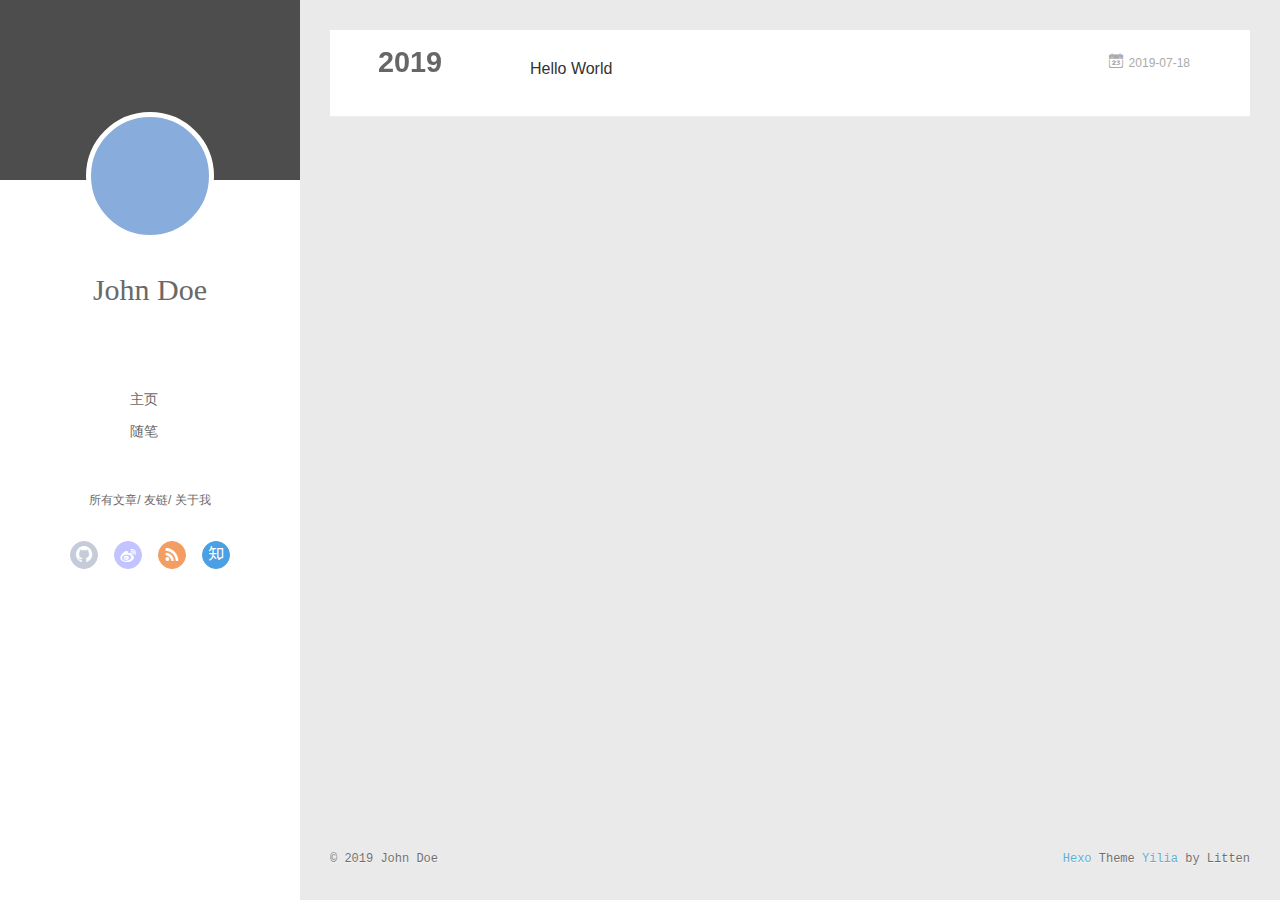
==== archives/index.html @ ae26a207 "Site updated: 2019-07-18 11:35:58" ====
<!DOCTYPE html>
<html>
<head><meta name="generator" content="Hexo 3.9.0">
  <meta charset="utf-8">
  
  <meta name="renderer" content="webkit">
  <meta http-equiv="X-UA-Compatible" content="IE=edge">
  <link rel="dns-prefetch" href="http://yoursite.com">
  <title>Archives | Hexo</title>
  <meta name="viewport" content="width=device-width, initial-scale=1, maximum-scale=1">
  <meta property="og:type" content="website">
<meta property="og:title" content="Hexo">
<meta property="og:url" content="http://yoursite.com/archives/index.html">
<meta property="og:site_name" content="Hexo">
<meta property="og:locale" content="default">
<meta name="twitter:card" content="summary">
<meta name="twitter:title" content="Hexo">
  
    <link rel="alternative" href="/atom.xml" title="Hexo" type="application/atom+xml">
  
  
    <link rel="icon" href="/favicon.png">
  
  <link rel="stylesheet" type="text/css" href="/./main.0cf68a.css">
  <style type="text/css">
  
    #container.show {
      background: linear-gradient(200deg,#a0cfe4,#e8c37e);
    }
  </style>
  

  

</head>
</html>
<body>
  <div id="container" q-class="show:isCtnShow">
    <canvas id="anm-canvas" class="anm-canvas"></canvas>
    <div class="left-col" q-class="show:isShow">
      
<div class="overlay" style="background: #4d4d4d"></div>
<div class="intrude-less">
	<header id="header" class="inner">
		<a href="/" class="profilepic">
			<img src="" class="js-avatar">
		</a>
		<hgroup>
		  <h1 class="header-author"><a href="/">John Doe</a></h1>
		</hgroup>
		

		<nav class="header-menu">
			<ul>
			
				<li><a href="/">主页</a></li>
	        
				<li><a href="/tags/随笔/">随笔</a></li>
	        
			</ul>
		</nav>
		<nav class="header-smart-menu">
    		
    			
    			<a q-on="click: openSlider(e, 'innerArchive')" href="javascript:void(0)">所有文章</a>
    			
            
    			
    			<a q-on="click: openSlider(e, 'friends')" href="javascript:void(0)">友链</a>
    			
            
    			
    			<a q-on="click: openSlider(e, 'aboutme')" href="javascript:void(0)">关于我</a>
    			
            
		</nav>
		<nav class="header-nav">
			<div class="social">
				
					<a class="github" target="_blank" href="#" title="github"><i class="icon-github"></i></a>
		        
					<a class="weibo" target="_blank" href="#" title="weibo"><i class="icon-weibo"></i></a>
		        
					<a class="rss" target="_blank" href="#" title="rss"><i class="icon-rss"></i></a>
		        
					<a class="zhihu" target="_blank" href="#" title="zhihu"><i class="icon-zhihu"></i></a>
		        
			</div>
		</nav>
	</header>		
</div>

    </div>
    <div class="mid-col" q-class="show:isShow,hide:isShow|isFalse">
      
<nav id="mobile-nav">
  	<div class="overlay js-overlay" style="background: #4d4d4d"></div>
	<div class="btnctn js-mobile-btnctn">
  		<div class="slider-trigger list" q-on="click: openSlider(e)"><i class="icon icon-sort"></i></div>
	</div>
	<div class="intrude-less">
		<header id="header" class="inner">
			<div class="profilepic">
				<img src="" class="js-avatar">
			</div>
			<hgroup>
			  <h1 class="header-author js-header-author">John Doe</h1>
			</hgroup>
			
			
			
				
			
				
			
			
			
			<nav class="header-nav">
				<div class="social">
					
						<a class="github" target="_blank" href="#" title="github"><i class="icon-github"></i></a>
			        
						<a class="weibo" target="_blank" href="#" title="weibo"><i class="icon-weibo"></i></a>
			        
						<a class="rss" target="_blank" href="#" title="rss"><i class="icon-rss"></i></a>
			        
						<a class="zhihu" target="_blank" href="#" title="zhihu"><i class="icon-zhihu"></i></a>
			        
				</div>
			</nav>

			<nav class="header-menu js-header-menu">
				<ul style="width: 50%">
				
				
					<li style="width: 50%"><a href="/">主页</a></li>
		        
					<li style="width: 50%"><a href="/tags/随笔/">随笔</a></li>
		        
				</ul>
			</nav>
		</header>				
	</div>
	<div class="mobile-mask" style="display:none" q-show="isShow"></div>
</nav>

      <div id="wrapper" class="body-wrap">
        <div class="menu-l">
          <div class="canvas-wrap">
            <canvas data-colors="#eaeaea" data-sectionHeight="100" data-contentId="js-content" id="myCanvas1" class="anm-canvas"></canvas>
          </div>
          <div id="js-content" class="content-ll">
            
  
  
    
    
      
      
      <section class="archives-wrap">
        <div class="archive-year-wrap">
          <a href="/archives/2019" class="archive-year">2019</a>
        </div>
        <div class="archives">
    
    <article class="archive-article archive-type-post">
  <div class="archive-article-inner">
    <header class="archive-article-header">
      	<div class="article-meta">
	      	<a href="/2019/07/18/hello-world/" class="archive-article-date">
  	<time datetime="2019-07-18T01:50:51.083Z" itemprop="datePublished"><i class="icon-calendar icon"></i>2019-07-18</time>
</a>
        </div>
    	 
  
    <h1 itemprop="name">
      <a class="archive-article-title" href="/2019/07/18/hello-world/">Hello World</a>
    </h1>
  

        <div class="article-info info-on-right">
          
          

        </div>
        <div class="clearfix"></div>
    </header>
  </div>
</article>
  
  
    </div></section>
  

    


          </div>
        </div>
      </div>
      <footer id="footer">
  <div class="outer">
    <div id="footer-info">
    	<div class="footer-left">
    		&copy; 2019 John Doe
    	</div>
      	<div class="footer-right">
      		<a href="http://hexo.io/" target="_blank">Hexo</a>  Theme <a href="https://github.com/litten/hexo-theme-yilia" target="_blank">Yilia</a> by Litten
      	</div>
    </div>
  </div>
</footer>
    </div>
    <script>
	var yiliaConfig = {
		mathjax: false,
		isHome: false,
		isPost: false,
		isArchive: true,
		isTag: false,
		isCategory: false,
		open_in_new: false,
		toc_hide_index: true,
		root: "/",
		innerArchive: true,
		showTags: false
	}
</script>

<script>!function(t){function n(e){if(r[e])return r[e].exports;var i=r[e]={exports:{},id:e,loaded:!1};return t[e].call(i.exports,i,i.exports,n),i.loaded=!0,i.exports}var r={};n.m=t,n.c=r,n.p="./",n(0)}([function(t,n,r){r(195),t.exports=r(191)},function(t,n,r){var e=r(3),i=r(52),o=r(27),u=r(28),c=r(53),f="prototype",a=function(t,n,r){var s,l,h,v,p=t&a.F,d=t&a.G,y=t&a.S,g=t&a.P,b=t&a.B,m=d?e:y?e[n]||(e[n]={}):(e[n]||{})[f],x=d?i:i[n]||(i[n]={}),w=x[f]||(x[f]={});d&&(r=n);for(s in r)l=!p&&m&&void 0!==m[s],h=(l?m:r)[s],v=b&&l?c(h,e):g&&"function"==typeof h?c(Function.call,h):h,m&&u(m,s,h,t&a.U),x[s]!=h&&o(x,s,v),g&&w[s]!=h&&(w[s]=h)};e.core=i,a.F=1,a.G=2,a.S=4,a.P=8,a.B=16,a.W=32,a.U=64,a.R=128,t.exports=a},function(t,n,r){var e=r(6);t.exports=function(t){if(!e(t))throw TypeError(t+" is not an object!");return t}},function(t,n){var r=t.exports="undefined"!=typeof window&&window.Math==Math?window:"undefined"!=typeof self&&self.Math==Math?self:Function("return this")();"number"==typeof __g&&(__g=r)},function(t,n){t.exports=function(t){try{return!!t()}catch(t){return!0}}},function(t,n){var r=t.exports="undefined"!=typeof window&&window.Math==Math?window:"undefined"!=typeof self&&self.Math==Math?self:Function("return this")();"number"==typeof __g&&(__g=r)},function(t,n){t.exports=function(t){return"object"==typeof t?null!==t:"function"==typeof t}},function(t,n,r){var e=r(126)("wks"),i=r(76),o=r(3).Symbol,u="function"==typeof o;(t.exports=function(t){return e[t]||(e[t]=u&&o[t]||(u?o:i)("Symbol."+t))}).store=e},function(t,n){var r={}.hasOwnProperty;t.exports=function(t,n){return r.call(t,n)}},function(t,n,r){var e=r(94),i=r(33);t.exports=function(t){return e(i(t))}},function(t,n,r){t.exports=!r(4)(function(){return 7!=Object.defineProperty({},"a",{get:function(){return 7}}).a})},function(t,n,r){var e=r(2),i=r(167),o=r(50),u=Object.defineProperty;n.f=r(10)?Object.defineProperty:function(t,n,r){if(e(t),n=o(n,!0),e(r),i)try{return u(t,n,r)}catch(t){}if("get"in r||"set"in r)throw TypeError("Accessors not supported!");return"value"in r&&(t[n]=r.value),t}},function(t,n,r){t.exports=!r(18)(function(){return 7!=Object.defineProperty({},"a",{get:function(){return 7}}).a})},function(t,n,r){var e=r(14),i=r(22);t.exports=r(12)?function(t,n,r){return e.f(t,n,i(1,r))}:function(t,n,r){return t[n]=r,t}},function(t,n,r){var e=r(20),i=r(58),o=r(42),u=Object.defineProperty;n.f=r(12)?Object.defineProperty:function(t,n,r){if(e(t),n=o(n,!0),e(r),i)try{return u(t,n,r)}catch(t){}if("get"in r||"set"in r)throw TypeError("Accessors not supported!");return"value"in r&&(t[n]=r.value),t}},function(t,n,r){var e=r(40)("wks"),i=r(23),o=r(5).Symbol,u="function"==typeof o;(t.exports=function(t){return e[t]||(e[t]=u&&o[t]||(u?o:i)("Symbol."+t))}).store=e},function(t,n,r){var e=r(67),i=Math.min;t.exports=function(t){return t>0?i(e(t),9007199254740991):0}},function(t,n,r){var e=r(46);t.exports=function(t){return Object(e(t))}},function(t,n){t.exports=function(t){try{return!!t()}catch(t){return!0}}},function(t,n,r){var e=r(63),i=r(34);t.exports=Object.keys||function(t){return e(t,i)}},function(t,n,r){var e=r(21);t.exports=function(t){if(!e(t))throw TypeError(t+" is not an object!");return t}},function(t,n){t.exports=function(t){return"object"==typeof t?null!==t:"function"==typeof t}},function(t,n){t.exports=function(t,n){return{enumerable:!(1&t),configurable:!(2&t),writable:!(4&t),value:n}}},function(t,n){var r=0,e=Math.random();t.exports=function(t){return"Symbol(".concat(void 0===t?"":t,")_",(++r+e).toString(36))}},function(t,n){var r={}.hasOwnProperty;t.exports=function(t,n){return r.call(t,n)}},function(t,n){var r=t.exports={version:"2.4.0"};"number"==typeof __e&&(__e=r)},function(t,n){t.exports=function(t){if("function"!=typeof t)throw TypeError(t+" is not a function!");return t}},function(t,n,r){var e=r(11),i=r(66);t.exports=r(10)?function(t,n,r){return e.f(t,n,i(1,r))}:function(t,n,r){return t[n]=r,t}},function(t,n,r){var e=r(3),i=r(27),o=r(24),u=r(76)("src"),c="toString",f=Function[c],a=(""+f).split(c);r(52).inspectSource=function(t){return f.call(t)},(t.exports=function(t,n,r,c){var f="function"==typeof r;f&&(o(r,"name")||i(r,"name",n)),t[n]!==r&&(f&&(o(r,u)||i(r,u,t[n]?""+t[n]:a.join(String(n)))),t===e?t[n]=r:c?t[n]?t[n]=r:i(t,n,r):(delete t[n],i(t,n,r)))})(Function.prototype,c,function(){return"function"==typeof this&&this[u]||f.call(this)})},function(t,n,r){var e=r(1),i=r(4),o=r(46),u=function(t,n,r,e){var i=String(o(t)),u="<"+n;return""!==r&&(u+=" "+r+'="'+String(e).replace(/"/g,"&quot;")+'"'),u+">"+i+"</"+n+">"};t.exports=function(t,n){var r={};r[t]=n(u),e(e.P+e.F*i(function(){var n=""[t]('"');return n!==n.toLowerCase()||n.split('"').length>3}),"String",r)}},function(t,n,r){var e=r(115),i=r(46);t.exports=function(t){return e(i(t))}},function(t,n,r){var e=r(116),i=r(66),o=r(30),u=r(50),c=r(24),f=r(167),a=Object.getOwnPropertyDescriptor;n.f=r(10)?a:function(t,n){if(t=o(t),n=u(n,!0),f)try{return a(t,n)}catch(t){}if(c(t,n))return i(!e.f.call(t,n),t[n])}},function(t,n,r){var e=r(24),i=r(17),o=r(145)("IE_PROTO"),u=Object.prototype;t.exports=Object.getPrototypeOf||function(t){return t=i(t),e(t,o)?t[o]:"function"==typeof t.constructor&&t instanceof t.constructor?t.constructor.prototype:t instanceof Object?u:null}},function(t,n){t.exports=function(t){if(void 0==t)throw TypeError("Can't call method on  "+t);return t}},function(t,n){t.exports="constructor,hasOwnProperty,isPrototypeOf,propertyIsEnumerable,toLocaleString,toString,valueOf".split(",")},function(t,n){t.exports={}},function(t,n){t.exports=!0},function(t,n){n.f={}.propertyIsEnumerable},function(t,n,r){var e=r(14).f,i=r(8),o=r(15)("toStringTag");t.exports=function(t,n,r){t&&!i(t=r?t:t.prototype,o)&&e(t,o,{configurable:!0,value:n})}},function(t,n,r){var e=r(40)("keys"),i=r(23);t.exports=function(t){return e[t]||(e[t]=i(t))}},function(t,n,r){var e=r(5),i="__core-js_shared__",o=e[i]||(e[i]={});t.exports=function(t){return o[t]||(o[t]={})}},function(t,n){var r=Math.ceil,e=Math.floor;t.exports=function(t){return isNaN(t=+t)?0:(t>0?e:r)(t)}},function(t,n,r){var e=r(21);t.exports=function(t,n){if(!e(t))return t;var r,i;if(n&&"function"==typeof(r=t.toString)&&!e(i=r.call(t)))return i;if("function"==typeof(r=t.valueOf)&&!e(i=r.call(t)))return i;if(!n&&"function"==typeof(r=t.toString)&&!e(i=r.call(t)))return i;throw TypeError("Can't convert object to primitive value")}},function(t,n,r){var e=r(5),i=r(25),o=r(36),u=r(44),c=r(14).f;t.exports=function(t){var n=i.Symbol||(i.Symbol=o?{}:e.Symbol||{});"_"==t.charAt(0)||t in n||c(n,t,{value:u.f(t)})}},function(t,n,r){n.f=r(15)},function(t,n){var r={}.toString;t.exports=function(t){return r.call(t).slice(8,-1)}},function(t,n){t.exports=function(t){if(void 0==t)throw TypeError("Can't call method on  "+t);return t}},function(t,n,r){var e=r(4);t.exports=function(t,n){return!!t&&e(function(){n?t.call(null,function(){},1):t.call(null)})}},function(t,n,r){var e=r(53),i=r(115),o=r(17),u=r(16),c=r(203);t.exports=function(t,n){var r=1==t,f=2==t,a=3==t,s=4==t,l=6==t,h=5==t||l,v=n||c;return function(n,c,p){for(var d,y,g=o(n),b=i(g),m=e(c,p,3),x=u(b.length),w=0,S=r?v(n,x):f?v(n,0):void 0;x>w;w++)if((h||w in b)&&(d=b[w],y=m(d,w,g),t))if(r)S[w]=y;else if(y)switch(t){case 3:return!0;case 5:return d;case 6:return w;case 2:S.push(d)}else if(s)return!1;return l?-1:a||s?s:S}}},function(t,n,r){var e=r(1),i=r(52),o=r(4);t.exports=function(t,n){var r=(i.Object||{})[t]||Object[t],u={};u[t]=n(r),e(e.S+e.F*o(function(){r(1)}),"Object",u)}},function(t,n,r){var e=r(6);t.exports=function(t,n){if(!e(t))return t;var r,i;if(n&&"function"==typeof(r=t.toString)&&!e(i=r.call(t)))return i;if("function"==typeof(r=t.valueOf)&&!e(i=r.call(t)))return i;if(!n&&"function"==typeof(r=t.toString)&&!e(i=r.call(t)))return i;throw TypeError("Can't convert object to primitive value")}},function(t,n,r){var e=r(5),i=r(25),o=r(91),u=r(13),c="prototype",f=function(t,n,r){var a,s,l,h=t&f.F,v=t&f.G,p=t&f.S,d=t&f.P,y=t&f.B,g=t&f.W,b=v?i:i[n]||(i[n]={}),m=b[c],x=v?e:p?e[n]:(e[n]||{})[c];v&&(r=n);for(a in r)(s=!h&&x&&void 0!==x[a])&&a in b||(l=s?x[a]:r[a],b[a]=v&&"function"!=typeof x[a]?r[a]:y&&s?o(l,e):g&&x[a]==l?function(t){var n=function(n,r,e){if(this instanceof t){switch(arguments.length){case 0:return new t;case 1:return new t(n);case 2:return new t(n,r)}return new t(n,r,e)}return t.apply(this,arguments)};return n[c]=t[c],n}(l):d&&"function"==typeof l?o(Function.call,l):l,d&&((b.virtual||(b.virtual={}))[a]=l,t&f.R&&m&&!m[a]&&u(m,a,l)))};f.F=1,f.G=2,f.S=4,f.P=8,f.B=16,f.W=32,f.U=64,f.R=128,t.exports=f},function(t,n){var r=t.exports={version:"2.4.0"};"number"==typeof __e&&(__e=r)},function(t,n,r){var e=r(26);t.exports=function(t,n,r){if(e(t),void 0===n)return t;switch(r){case 1:return function(r){return t.call(n,r)};case 2:return function(r,e){return t.call(n,r,e)};case 3:return function(r,e,i){return t.call(n,r,e,i)}}return function(){return t.apply(n,arguments)}}},function(t,n,r){var e=r(183),i=r(1),o=r(126)("metadata"),u=o.store||(o.store=new(r(186))),c=function(t,n,r){var i=u.get(t);if(!i){if(!r)return;u.set(t,i=new e)}var o=i.get(n);if(!o){if(!r)return;i.set(n,o=new e)}return o},f=function(t,n,r){var e=c(n,r,!1);return void 0!==e&&e.has(t)},a=function(t,n,r){var e=c(n,r,!1);return void 0===e?void 0:e.get(t)},s=function(t,n,r,e){c(r,e,!0).set(t,n)},l=function(t,n){var r=c(t,n,!1),e=[];return r&&r.forEach(function(t,n){e.push(n)}),e},h=function(t){return void 0===t||"symbol"==typeof t?t:String(t)},v=function(t){i(i.S,"Reflect",t)};t.exports={store:u,map:c,has:f,get:a,set:s,keys:l,key:h,exp:v}},function(t,n,r){"use strict";if(r(10)){var e=r(69),i=r(3),o=r(4),u=r(1),c=r(127),f=r(152),a=r(53),s=r(68),l=r(66),h=r(27),v=r(73),p=r(67),d=r(16),y=r(75),g=r(50),b=r(24),m=r(180),x=r(114),w=r(6),S=r(17),_=r(137),O=r(70),E=r(32),P=r(71).f,j=r(154),F=r(76),M=r(7),A=r(48),N=r(117),T=r(146),I=r(155),k=r(80),L=r(123),R=r(74),C=r(130),D=r(160),U=r(11),W=r(31),G=U.f,B=W.f,V=i.RangeError,z=i.TypeError,q=i.Uint8Array,K="ArrayBuffer",J="Shared"+K,Y="BYTES_PER_ELEMENT",H="prototype",$=Array[H],X=f.ArrayBuffer,Q=f.DataView,Z=A(0),tt=A(2),nt=A(3),rt=A(4),et=A(5),it=A(6),ot=N(!0),ut=N(!1),ct=I.values,ft=I.keys,at=I.entries,st=$.lastIndexOf,lt=$.reduce,ht=$.reduceRight,vt=$.join,pt=$.sort,dt=$.slice,yt=$.toString,gt=$.toLocaleString,bt=M("iterator"),mt=M("toStringTag"),xt=F("typed_constructor"),wt=F("def_constructor"),St=c.CONSTR,_t=c.TYPED,Ot=c.VIEW,Et="Wrong length!",Pt=A(1,function(t,n){return Tt(T(t,t[wt]),n)}),jt=o(function(){return 1===new q(new Uint16Array([1]).buffer)[0]}),Ft=!!q&&!!q[H].set&&o(function(){new q(1).set({})}),Mt=function(t,n){if(void 0===t)throw z(Et);var r=+t,e=d(t);if(n&&!m(r,e))throw V(Et);return e},At=function(t,n){var r=p(t);if(r<0||r%n)throw V("Wrong offset!");return r},Nt=function(t){if(w(t)&&_t in t)return t;throw z(t+" is not a typed array!")},Tt=function(t,n){if(!(w(t)&&xt in t))throw z("It is not a typed array constructor!");return new t(n)},It=function(t,n){return kt(T(t,t[wt]),n)},kt=function(t,n){for(var r=0,e=n.length,i=Tt(t,e);e>r;)i[r]=n[r++];return i},Lt=function(t,n,r){G(t,n,{get:function(){return this._d[r]}})},Rt=function(t){var n,r,e,i,o,u,c=S(t),f=arguments.length,s=f>1?arguments[1]:void 0,l=void 0!==s,h=j(c);if(void 0!=h&&!_(h)){for(u=h.call(c),e=[],n=0;!(o=u.next()).done;n++)e.push(o.value);c=e}for(l&&f>2&&(s=a(s,arguments[2],2)),n=0,r=d(c.length),i=Tt(this,r);r>n;n++)i[n]=l?s(c[n],n):c[n];return i},Ct=function(){for(var t=0,n=arguments.length,r=Tt(this,n);n>t;)r[t]=arguments[t++];return r},Dt=!!q&&o(function(){gt.call(new q(1))}),Ut=function(){return gt.apply(Dt?dt.call(Nt(this)):Nt(this),arguments)},Wt={copyWithin:function(t,n){return D.call(Nt(this),t,n,arguments.length>2?arguments[2]:void 0)},every:function(t){return rt(Nt(this),t,arguments.length>1?arguments[1]:void 0)},fill:function(t){return C.apply(Nt(this),arguments)},filter:function(t){return It(this,tt(Nt(this),t,arguments.length>1?arguments[1]:void 0))},find:function(t){return et(Nt(this),t,arguments.length>1?arguments[1]:void 0)},findIndex:function(t){return it(Nt(this),t,arguments.length>1?arguments[1]:void 0)},forEach:function(t){Z(Nt(this),t,arguments.length>1?arguments[1]:void 0)},indexOf:function(t){return ut(Nt(this),t,arguments.length>1?arguments[1]:void 0)},includes:function(t){return ot(Nt(this),t,arguments.length>1?arguments[1]:void 0)},join:function(t){return vt.apply(Nt(this),arguments)},lastIndexOf:function(t){return st.apply(Nt(this),arguments)},map:function(t){return Pt(Nt(this),t,arguments.length>1?arguments[1]:void 0)},reduce:function(t){return lt.apply(Nt(this),arguments)},reduceRight:function(t){return ht.apply(Nt(this),arguments)},reverse:function(){for(var t,n=this,r=Nt(n).length,e=Math.floor(r/2),i=0;i<e;)t=n[i],n[i++]=n[--r],n[r]=t;return n},some:function(t){return nt(Nt(this),t,arguments.length>1?arguments[1]:void 0)},sort:function(t){return pt.call(Nt(this),t)},subarray:function(t,n){var r=Nt(this),e=r.length,i=y(t,e);return new(T(r,r[wt]))(r.buffer,r.byteOffset+i*r.BYTES_PER_ELEMENT,d((void 0===n?e:y(n,e))-i))}},Gt=function(t,n){return It(this,dt.call(Nt(this),t,n))},Bt=function(t){Nt(this);var n=At(arguments[1],1),r=this.length,e=S(t),i=d(e.length),o=0;if(i+n>r)throw V(Et);for(;o<i;)this[n+o]=e[o++]},Vt={entries:function(){return at.call(Nt(this))},keys:function(){return ft.call(Nt(this))},values:function(){return ct.call(Nt(this))}},zt=function(t,n){return w(t)&&t[_t]&&"symbol"!=typeof n&&n in t&&String(+n)==String(n)},qt=function(t,n){return zt(t,n=g(n,!0))?l(2,t[n]):B(t,n)},Kt=function(t,n,r){return!(zt(t,n=g(n,!0))&&w(r)&&b(r,"value"))||b(r,"get")||b(r,"set")||r.configurable||b(r,"writable")&&!r.writable||b(r,"enumerable")&&!r.enumerable?G(t,n,r):(t[n]=r.value,t)};St||(W.f=qt,U.f=Kt),u(u.S+u.F*!St,"Object",{getOwnPropertyDescriptor:qt,defineProperty:Kt}),o(function(){yt.call({})})&&(yt=gt=function(){return vt.call(this)});var Jt=v({},Wt);v(Jt,Vt),h(Jt,bt,Vt.values),v(Jt,{slice:Gt,set:Bt,constructor:function(){},toString:yt,toLocaleString:Ut}),Lt(Jt,"buffer","b"),Lt(Jt,"byteOffset","o"),Lt(Jt,"byteLength","l"),Lt(Jt,"length","e"),G(Jt,mt,{get:function(){return this[_t]}}),t.exports=function(t,n,r,f){f=!!f;var a=t+(f?"Clamped":"")+"Array",l="Uint8Array"!=a,v="get"+t,p="set"+t,y=i[a],g=y||{},b=y&&E(y),m=!y||!c.ABV,S={},_=y&&y[H],j=function(t,r){var e=t._d;return e.v[v](r*n+e.o,jt)},F=function(t,r,e){var i=t._d;f&&(e=(e=Math.round(e))<0?0:e>255?255:255&e),i.v[p](r*n+i.o,e,jt)},M=function(t,n){G(t,n,{get:function(){return j(this,n)},set:function(t){return F(this,n,t)},enumerable:!0})};m?(y=r(function(t,r,e,i){s(t,y,a,"_d");var o,u,c,f,l=0,v=0;if(w(r)){if(!(r instanceof X||(f=x(r))==K||f==J))return _t in r?kt(y,r):Rt.call(y,r);o=r,v=At(e,n);var p=r.byteLength;if(void 0===i){if(p%n)throw V(Et);if((u=p-v)<0)throw V(Et)}else if((u=d(i)*n)+v>p)throw V(Et);c=u/n}else c=Mt(r,!0),u=c*n,o=new X(u);for(h(t,"_d",{b:o,o:v,l:u,e:c,v:new Q(o)});l<c;)M(t,l++)}),_=y[H]=O(Jt),h(_,"constructor",y)):L(function(t){new y(null),new y(t)},!0)||(y=r(function(t,r,e,i){s(t,y,a);var o;return w(r)?r instanceof X||(o=x(r))==K||o==J?void 0!==i?new g(r,At(e,n),i):void 0!==e?new g(r,At(e,n)):new g(r):_t in r?kt(y,r):Rt.call(y,r):new g(Mt(r,l))}),Z(b!==Function.prototype?P(g).concat(P(b)):P(g),function(t){t in y||h(y,t,g[t])}),y[H]=_,e||(_.constructor=y));var A=_[bt],N=!!A&&("values"==A.name||void 0==A.name),T=Vt.values;h(y,xt,!0),h(_,_t,a),h(_,Ot,!0),h(_,wt,y),(f?new y(1)[mt]==a:mt in _)||G(_,mt,{get:function(){return a}}),S[a]=y,u(u.G+u.W+u.F*(y!=g),S),u(u.S,a,{BYTES_PER_ELEMENT:n,from:Rt,of:Ct}),Y in _||h(_,Y,n),u(u.P,a,Wt),R(a),u(u.P+u.F*Ft,a,{set:Bt}),u(u.P+u.F*!N,a,Vt),u(u.P+u.F*(_.toString!=yt),a,{toString:yt}),u(u.P+u.F*o(function(){new y(1).slice()}),a,{slice:Gt}),u(u.P+u.F*(o(function(){return[1,2].toLocaleString()!=new y([1,2]).toLocaleString()})||!o(function(){_.toLocaleString.call([1,2])})),a,{toLocaleString:Ut}),k[a]=N?A:T,e||N||h(_,bt,T)}}else t.exports=function(){}},function(t,n){var r={}.toString;t.exports=function(t){return r.call(t).slice(8,-1)}},function(t,n,r){var e=r(21),i=r(5).document,o=e(i)&&e(i.createElement);t.exports=function(t){return o?i.createElement(t):{}}},function(t,n,r){t.exports=!r(12)&&!r(18)(function(){return 7!=Object.defineProperty(r(57)("div"),"a",{get:function(){return 7}}).a})},function(t,n,r){"use strict";var e=r(36),i=r(51),o=r(64),u=r(13),c=r(8),f=r(35),a=r(96),s=r(38),l=r(103),h=r(15)("iterator"),v=!([].keys&&"next"in[].keys()),p="keys",d="values",y=function(){return this};t.exports=function(t,n,r,g,b,m,x){a(r,n,g);var w,S,_,O=function(t){if(!v&&t in F)return F[t];switch(t){case p:case d:return function(){return new r(this,t)}}return function(){return new r(this,t)}},E=n+" Iterator",P=b==d,j=!1,F=t.prototype,M=F[h]||F["@@iterator"]||b&&F[b],A=M||O(b),N=b?P?O("entries"):A:void 0,T="Array"==n?F.entries||M:M;if(T&&(_=l(T.call(new t)))!==Object.prototype&&(s(_,E,!0),e||c(_,h)||u(_,h,y)),P&&M&&M.name!==d&&(j=!0,A=function(){return M.call(this)}),e&&!x||!v&&!j&&F[h]||u(F,h,A),f[n]=A,f[E]=y,b)if(w={values:P?A:O(d),keys:m?A:O(p),entries:N},x)for(S in w)S in F||o(F,S,w[S]);else i(i.P+i.F*(v||j),n,w);return w}},function(t,n,r){var e=r(20),i=r(100),o=r(34),u=r(39)("IE_PROTO"),c=function(){},f="prototype",a=function(){var t,n=r(57)("iframe"),e=o.length;for(n.style.display="none",r(93).appendChild(n),n.src="javascript:",t=n.contentWindow.document,t.open(),t.write("<script>document.F=Object<\/script>"),t.close(),a=t.F;e--;)delete a[f][o[e]];return a()};t.exports=Object.create||function(t,n){var r;return null!==t?(c[f]=e(t),r=new c,c[f]=null,r[u]=t):r=a(),void 0===n?r:i(r,n)}},function(t,n,r){var e=r(63),i=r(34).concat("length","prototype");n.f=Object.getOwnPropertyNames||function(t){return e(t,i)}},function(t,n){n.f=Object.getOwnPropertySymbols},function(t,n,r){var e=r(8),i=r(9),o=r(90)(!1),u=r(39)("IE_PROTO");t.exports=function(t,n){var r,c=i(t),f=0,a=[];for(r in c)r!=u&&e(c,r)&&a.push(r);for(;n.length>f;)e(c,r=n[f++])&&(~o(a,r)||a.push(r));return a}},function(t,n,r){t.exports=r(13)},function(t,n,r){var e=r(76)("meta"),i=r(6),o=r(24),u=r(11).f,c=0,f=Object.isExtensible||function(){return!0},a=!r(4)(function(){return f(Object.preventExtensions({}))}),s=function(t){u(t,e,{value:{i:"O"+ ++c,w:{}}})},l=function(t,n){if(!i(t))return"symbol"==typeof t?t:("string"==typeof t?"S":"P")+t;if(!o(t,e)){if(!f(t))return"F";if(!n)return"E";s(t)}return t[e].i},h=function(t,n){if(!o(t,e)){if(!f(t))return!0;if(!n)return!1;s(t)}return t[e].w},v=function(t){return a&&p.NEED&&f(t)&&!o(t,e)&&s(t),t},p=t.exports={KEY:e,NEED:!1,fastKey:l,getWeak:h,onFreeze:v}},function(t,n){t.exports=function(t,n){return{enumerable:!(1&t),configurable:!(2&t),writable:!(4&t),value:n}}},function(t,n){var r=Math.ceil,e=Math.floor;t.exports=function(t){return isNaN(t=+t)?0:(t>0?e:r)(t)}},function(t,n){t.exports=function(t,n,r,e){if(!(t instanceof n)||void 0!==e&&e in t)throw TypeError(r+": incorrect invocation!");return t}},function(t,n){t.exports=!1},function(t,n,r){var e=r(2),i=r(173),o=r(133),u=r(145)("IE_PROTO"),c=function(){},f="prototype",a=function(){var t,n=r(132)("iframe"),e=o.length;for(n.style.display="none",r(135).appendChild(n),n.src="javascript:",t=n.contentWindow.document,t.open(),t.write("<script>document.F=Object<\/script>"),t.close(),a=t.F;e--;)delete a[f][o[e]];return a()};t.exports=Object.create||function(t,n){var r;return null!==t?(c[f]=e(t),r=new c,c[f]=null,r[u]=t):r=a(),void 0===n?r:i(r,n)}},function(t,n,r){var e=r(175),i=r(133).concat("length","prototype");n.f=Object.getOwnPropertyNames||function(t){return e(t,i)}},function(t,n,r){var e=r(175),i=r(133);t.exports=Object.keys||function(t){return e(t,i)}},function(t,n,r){var e=r(28);t.exports=function(t,n,r){for(var i in n)e(t,i,n[i],r);return t}},function(t,n,r){"use strict";var e=r(3),i=r(11),o=r(10),u=r(7)("species");t.exports=function(t){var n=e[t];o&&n&&!n[u]&&i.f(n,u,{configurable:!0,get:function(){return this}})}},function(t,n,r){var e=r(67),i=Math.max,o=Math.min;t.exports=function(t,n){return t=e(t),t<0?i(t+n,0):o(t,n)}},function(t,n){var r=0,e=Math.random();t.exports=function(t){return"Symbol(".concat(void 0===t?"":t,")_",(++r+e).toString(36))}},function(t,n,r){var e=r(33);t.exports=function(t){return Object(e(t))}},function(t,n,r){var e=r(7)("unscopables"),i=Array.prototype;void 0==i[e]&&r(27)(i,e,{}),t.exports=function(t){i[e][t]=!0}},function(t,n,r){var e=r(53),i=r(169),o=r(137),u=r(2),c=r(16),f=r(154),a={},s={},n=t.exports=function(t,n,r,l,h){var v,p,d,y,g=h?function(){return t}:f(t),b=e(r,l,n?2:1),m=0;if("function"!=typeof g)throw TypeError(t+" is not iterable!");if(o(g)){for(v=c(t.length);v>m;m++)if((y=n?b(u(p=t[m])[0],p[1]):b(t[m]))===a||y===s)return y}else for(d=g.call(t);!(p=d.next()).done;)if((y=i(d,b,p.value,n))===a||y===s)return y};n.BREAK=a,n.RETURN=s},function(t,n){t.exports={}},function(t,n,r){var e=r(11).f,i=r(24),o=r(7)("toStringTag");t.exports=function(t,n,r){t&&!i(t=r?t:t.prototype,o)&&e(t,o,{configurable:!0,value:n})}},function(t,n,r){var e=r(1),i=r(46),o=r(4),u=r(150),c="["+u+"]",f="​",a=RegExp("^"+c+c+"*"),s=RegExp(c+c+"*$"),l=function(t,n,r){var i={},c=o(function(){return!!u[t]()||f[t]()!=f}),a=i[t]=c?n(h):u[t];r&&(i[r]=a),e(e.P+e.F*c,"String",i)},h=l.trim=function(t,n){return t=String(i(t)),1&n&&(t=t.replace(a,"")),2&n&&(t=t.replace(s,"")),t};t.exports=l},function(t,n,r){t.exports={default:r(86),__esModule:!0}},function(t,n,r){t.exports={default:r(87),__esModule:!0}},function(t,n,r){"use strict";function e(t){return t&&t.__esModule?t:{default:t}}n.__esModule=!0;var i=r(84),o=e(i),u=r(83),c=e(u),f="function"==typeof c.default&&"symbol"==typeof o.default?function(t){return typeof t}:function(t){return t&&"function"==typeof c.default&&t.constructor===c.default&&t!==c.default.prototype?"symbol":typeof t};n.default="function"==typeof c.default&&"symbol"===f(o.default)?function(t){return void 0===t?"undefined":f(t)}:function(t){return t&&"function"==typeof c.default&&t.constructor===c.default&&t!==c.default.prototype?"symbol":void 0===t?"undefined":f(t)}},function(t,n,r){r(110),r(108),r(111),r(112),t.exports=r(25).Symbol},function(t,n,r){r(109),r(113),t.exports=r(44).f("iterator")},function(t,n){t.exports=function(t){if("function"!=typeof t)throw TypeError(t+" is not a function!");return t}},function(t,n){t.exports=function(){}},function(t,n,r){var e=r(9),i=r(106),o=r(105);t.exports=function(t){return function(n,r,u){var c,f=e(n),a=i(f.length),s=o(u,a);if(t&&r!=r){for(;a>s;)if((c=f[s++])!=c)return!0}else for(;a>s;s++)if((t||s in f)&&f[s]===r)return t||s||0;return!t&&-1}}},function(t,n,r){var e=r(88);t.exports=function(t,n,r){if(e(t),void 0===n)return t;switch(r){case 1:return function(r){return t.call(n,r)};case 2:return function(r,e){return t.call(n,r,e)};case 3:return function(r,e,i){return t.call(n,r,e,i)}}return function(){return t.apply(n,arguments)}}},function(t,n,r){var e=r(19),i=r(62),o=r(37);t.exports=function(t){var n=e(t),r=i.f;if(r)for(var u,c=r(t),f=o.f,a=0;c.length>a;)f.call(t,u=c[a++])&&n.push(u);return n}},function(t,n,r){t.exports=r(5).document&&document.documentElement},function(t,n,r){var e=r(56);t.exports=Object("z").propertyIsEnumerable(0)?Object:function(t){return"String"==e(t)?t.split(""):Object(t)}},function(t,n,r){var e=r(56);t.exports=Array.isArray||function(t){return"Array"==e(t)}},function(t,n,r){"use strict";var e=r(60),i=r(22),o=r(38),u={};r(13)(u,r(15)("iterator"),function(){return this}),t.exports=function(t,n,r){t.prototype=e(u,{next:i(1,r)}),o(t,n+" Iterator")}},function(t,n){t.exports=function(t,n){return{value:n,done:!!t}}},function(t,n,r){var e=r(19),i=r(9);t.exports=function(t,n){for(var r,o=i(t),u=e(o),c=u.length,f=0;c>f;)if(o[r=u[f++]]===n)return r}},function(t,n,r){var e=r(23)("meta"),i=r(21),o=r(8),u=r(14).f,c=0,f=Object.isExtensible||function(){return!0},a=!r(18)(function(){return f(Object.preventExtensions({}))}),s=function(t){u(t,e,{value:{i:"O"+ ++c,w:{}}})},l=function(t,n){if(!i(t))return"symbol"==typeof t?t:("string"==typeof t?"S":"P")+t;if(!o(t,e)){if(!f(t))return"F";if(!n)return"E";s(t)}return t[e].i},h=function(t,n){if(!o(t,e)){if(!f(t))return!0;if(!n)return!1;s(t)}return t[e].w},v=function(t){return a&&p.NEED&&f(t)&&!o(t,e)&&s(t),t},p=t.exports={KEY:e,NEED:!1,fastKey:l,getWeak:h,onFreeze:v}},function(t,n,r){var e=r(14),i=r(20),o=r(19);t.exports=r(12)?Object.defineProperties:function(t,n){i(t);for(var r,u=o(n),c=u.length,f=0;c>f;)e.f(t,r=u[f++],n[r]);return t}},function(t,n,r){var e=r(37),i=r(22),o=r(9),u=r(42),c=r(8),f=r(58),a=Object.getOwnPropertyDescriptor;n.f=r(12)?a:function(t,n){if(t=o(t),n=u(n,!0),f)try{return a(t,n)}catch(t){}if(c(t,n))return i(!e.f.call(t,n),t[n])}},function(t,n,r){var e=r(9),i=r(61).f,o={}.toString,u="object"==typeof window&&window&&Object.getOwnPropertyNames?Object.getOwnPropertyNames(window):[],c=function(t){try{return i(t)}catch(t){return u.slice()}};t.exports.f=function(t){return u&&"[object Window]"==o.call(t)?c(t):i(e(t))}},function(t,n,r){var e=r(8),i=r(77),o=r(39)("IE_PROTO"),u=Object.prototype;t.exports=Object.getPrototypeOf||function(t){return t=i(t),e(t,o)?t[o]:"function"==typeof t.constructor&&t instanceof t.constructor?t.constructor.prototype:t instanceof Object?u:null}},function(t,n,r){var e=r(41),i=r(33);t.exports=function(t){return function(n,r){var o,u,c=String(i(n)),f=e(r),a=c.length;return f<0||f>=a?t?"":void 0:(o=c.charCodeAt(f),o<55296||o>56319||f+1===a||(u=c.charCodeAt(f+1))<56320||u>57343?t?c.charAt(f):o:t?c.slice(f,f+2):u-56320+(o-55296<<10)+65536)}}},function(t,n,r){var e=r(41),i=Math.max,o=Math.min;t.exports=function(t,n){return t=e(t),t<0?i(t+n,0):o(t,n)}},function(t,n,r){var e=r(41),i=Math.min;t.exports=function(t){return t>0?i(e(t),9007199254740991):0}},function(t,n,r){"use strict";var e=r(89),i=r(97),o=r(35),u=r(9);t.exports=r(59)(Array,"Array",function(t,n){this._t=u(t),this._i=0,this._k=n},function(){var t=this._t,n=this._k,r=this._i++;return!t||r>=t.length?(this._t=void 0,i(1)):"keys"==n?i(0,r):"values"==n?i(0,t[r]):i(0,[r,t[r]])},"values"),o.Arguments=o.Array,e("keys"),e("values"),e("entries")},function(t,n){},function(t,n,r){"use strict";var e=r(104)(!0);r(59)(String,"String",function(t){this._t=String(t),this._i=0},function(){var t,n=this._t,r=this._i;return r>=n.length?{value:void 0,done:!0}:(t=e(n,r),this._i+=t.length,{value:t,done:!1})})},function(t,n,r){"use strict";var e=r(5),i=r(8),o=r(12),u=r(51),c=r(64),f=r(99).KEY,a=r(18),s=r(40),l=r(38),h=r(23),v=r(15),p=r(44),d=r(43),y=r(98),g=r(92),b=r(95),m=r(20),x=r(9),w=r(42),S=r(22),_=r(60),O=r(102),E=r(101),P=r(14),j=r(19),F=E.f,M=P.f,A=O.f,N=e.Symbol,T=e.JSON,I=T&&T.stringify,k="prototype",L=v("_hidden"),R=v("toPrimitive"),C={}.propertyIsEnumerable,D=s("symbol-registry"),U=s("symbols"),W=s("op-symbols"),G=Object[k],B="function"==typeof N,V=e.QObject,z=!V||!V[k]||!V[k].findChild,q=o&&a(function(){return 7!=_(M({},"a",{get:function(){return M(this,"a",{value:7}).a}})).a})?function(t,n,r){var e=F(G,n);e&&delete G[n],M(t,n,r),e&&t!==G&&M(G,n,e)}:M,K=function(t){var n=U[t]=_(N[k]);return n._k=t,n},J=B&&"symbol"==typeof N.iterator?function(t){return"symbol"==typeof t}:function(t){return t instanceof N},Y=function(t,n,r){return t===G&&Y(W,n,r),m(t),n=w(n,!0),m(r),i(U,n)?(r.enumerable?(i(t,L)&&t[L][n]&&(t[L][n]=!1),r=_(r,{enumerable:S(0,!1)})):(i(t,L)||M(t,L,S(1,{})),t[L][n]=!0),q(t,n,r)):M(t,n,r)},H=function(t,n){m(t);for(var r,e=g(n=x(n)),i=0,o=e.length;o>i;)Y(t,r=e[i++],n[r]);return t},$=function(t,n){return void 0===n?_(t):H(_(t),n)},X=function(t){var n=C.call(this,t=w(t,!0));return!(this===G&&i(U,t)&&!i(W,t))&&(!(n||!i(this,t)||!i(U,t)||i(this,L)&&this[L][t])||n)},Q=function(t,n){if(t=x(t),n=w(n,!0),t!==G||!i(U,n)||i(W,n)){var r=F(t,n);return!r||!i(U,n)||i(t,L)&&t[L][n]||(r.enumerable=!0),r}},Z=function(t){for(var n,r=A(x(t)),e=[],o=0;r.length>o;)i(U,n=r[o++])||n==L||n==f||e.push(n);return e},tt=function(t){for(var n,r=t===G,e=A(r?W:x(t)),o=[],u=0;e.length>u;)!i(U,n=e[u++])||r&&!i(G,n)||o.push(U[n]);return o};B||(N=function(){if(this instanceof N)throw TypeError("Symbol is not a constructor!");var t=h(arguments.length>0?arguments[0]:void 0),n=function(r){this===G&&n.call(W,r),i(this,L)&&i(this[L],t)&&(this[L][t]=!1),q(this,t,S(1,r))};return o&&z&&q(G,t,{configurable:!0,set:n}),K(t)},c(N[k],"toString",function(){return this._k}),E.f=Q,P.f=Y,r(61).f=O.f=Z,r(37).f=X,r(62).f=tt,o&&!r(36)&&c(G,"propertyIsEnumerable",X,!0),p.f=function(t){return K(v(t))}),u(u.G+u.W+u.F*!B,{Symbol:N});for(var nt="hasInstance,isConcatSpreadable,iterator,match,replace,search,species,split,toPrimitive,toStringTag,unscopables".split(","),rt=0;nt.length>rt;)v(nt[rt++]);for(var nt=j(v.store),rt=0;nt.length>rt;)d(nt[rt++]);u(u.S+u.F*!B,"Symbol",{for:function(t){return i(D,t+="")?D[t]:D[t]=N(t)},keyFor:function(t){if(J(t))return y(D,t);throw TypeError(t+" is not a symbol!")},useSetter:function(){z=!0},useSimple:function(){z=!1}}),u(u.S+u.F*!B,"Object",{create:$,defineProperty:Y,defineProperties:H,getOwnPropertyDescriptor:Q,getOwnPropertyNames:Z,getOwnPropertySymbols:tt}),T&&u(u.S+u.F*(!B||a(function(){var t=N();return"[null]"!=I([t])||"{}"!=I({a:t})||"{}"!=I(Object(t))})),"JSON",{stringify:function(t){if(void 0!==t&&!J(t)){for(var n,r,e=[t],i=1;arguments.length>i;)e.push(arguments[i++]);return n=e[1],"function"==typeof n&&(r=n),!r&&b(n)||(n=function(t,n){if(r&&(n=r.call(this,t,n)),!J(n))return n}),e[1]=n,I.apply(T,e)}}}),N[k][R]||r(13)(N[k],R,N[k].valueOf),l(N,"Symbol"),l(Math,"Math",!0),l(e.JSON,"JSON",!0)},function(t,n,r){r(43)("asyncIterator")},function(t,n,r){r(43)("observable")},function(t,n,r){r(107);for(var e=r(5),i=r(13),o=r(35),u=r(15)("toStringTag"),c=["NodeList","DOMTokenList","MediaList","StyleSheetList","CSSRuleList"],f=0;f<5;f++){var a=c[f],s=e[a],l=s&&s.prototype;l&&!l[u]&&i(l,u,a),o[a]=o.Array}},function(t,n,r){var e=r(45),i=r(7)("toStringTag"),o="Arguments"==e(function(){return arguments}()),u=function(t,n){try{return t[n]}catch(t){}};t.exports=function(t){var n,r,c;return void 0===t?"Undefined":null===t?"Null":"string"==typeof(r=u(n=Object(t),i))?r:o?e(n):"Object"==(c=e(n))&&"function"==typeof n.callee?"Arguments":c}},function(t,n,r){var e=r(45);t.exports=Object("z").propertyIsEnumerable(0)?Object:function(t){return"String"==e(t)?t.split(""):Object(t)}},function(t,n){n.f={}.propertyIsEnumerable},function(t,n,r){var e=r(30),i=r(16),o=r(75);t.exports=function(t){return function(n,r,u){var c,f=e(n),a=i(f.length),s=o(u,a);if(t&&r!=r){for(;a>s;)if((c=f[s++])!=c)return!0}else for(;a>s;s++)if((t||s in f)&&f[s]===r)return t||s||0;return!t&&-1}}},function(t,n,r){"use strict";var e=r(3),i=r(1),o=r(28),u=r(73),c=r(65),f=r(79),a=r(68),s=r(6),l=r(4),h=r(123),v=r(81),p=r(136);t.exports=function(t,n,r,d,y,g){var b=e[t],m=b,x=y?"set":"add",w=m&&m.prototype,S={},_=function(t){var n=w[t];o(w,t,"delete"==t?function(t){return!(g&&!s(t))&&n.call(this,0===t?0:t)}:"has"==t?function(t){return!(g&&!s(t))&&n.call(this,0===t?0:t)}:"get"==t?function(t){return g&&!s(t)?void 0:n.call(this,0===t?0:t)}:"add"==t?function(t){return n.call(this,0===t?0:t),this}:function(t,r){return n.call(this,0===t?0:t,r),this})};if("function"==typeof m&&(g||w.forEach&&!l(function(){(new m).entries().next()}))){var O=new m,E=O[x](g?{}:-0,1)!=O,P=l(function(){O.has(1)}),j=h(function(t){new m(t)}),F=!g&&l(function(){for(var t=new m,n=5;n--;)t[x](n,n);return!t.has(-0)});j||(m=n(function(n,r){a(n,m,t);var e=p(new b,n,m);return void 0!=r&&f(r,y,e[x],e),e}),m.prototype=w,w.constructor=m),(P||F)&&(_("delete"),_("has"),y&&_("get")),(F||E)&&_(x),g&&w.clear&&delete w.clear}else m=d.getConstructor(n,t,y,x),u(m.prototype,r),c.NEED=!0;return v(m,t),S[t]=m,i(i.G+i.W+i.F*(m!=b),S),g||d.setStrong(m,t,y),m}},function(t,n,r){"use strict";var e=r(27),i=r(28),o=r(4),u=r(46),c=r(7);t.exports=function(t,n,r){var f=c(t),a=r(u,f,""[t]),s=a[0],l=a[1];o(function(){var n={};return n[f]=function(){return 7},7!=""[t](n)})&&(i(String.prototype,t,s),e(RegExp.prototype,f,2==n?function(t,n){return l.call(t,this,n)}:function(t){return l.call(t,this)}))}
},function(t,n,r){"use strict";var e=r(2);t.exports=function(){var t=e(this),n="";return t.global&&(n+="g"),t.ignoreCase&&(n+="i"),t.multiline&&(n+="m"),t.unicode&&(n+="u"),t.sticky&&(n+="y"),n}},function(t,n){t.exports=function(t,n,r){var e=void 0===r;switch(n.length){case 0:return e?t():t.call(r);case 1:return e?t(n[0]):t.call(r,n[0]);case 2:return e?t(n[0],n[1]):t.call(r,n[0],n[1]);case 3:return e?t(n[0],n[1],n[2]):t.call(r,n[0],n[1],n[2]);case 4:return e?t(n[0],n[1],n[2],n[3]):t.call(r,n[0],n[1],n[2],n[3])}return t.apply(r,n)}},function(t,n,r){var e=r(6),i=r(45),o=r(7)("match");t.exports=function(t){var n;return e(t)&&(void 0!==(n=t[o])?!!n:"RegExp"==i(t))}},function(t,n,r){var e=r(7)("iterator"),i=!1;try{var o=[7][e]();o.return=function(){i=!0},Array.from(o,function(){throw 2})}catch(t){}t.exports=function(t,n){if(!n&&!i)return!1;var r=!1;try{var o=[7],u=o[e]();u.next=function(){return{done:r=!0}},o[e]=function(){return u},t(o)}catch(t){}return r}},function(t,n,r){t.exports=r(69)||!r(4)(function(){var t=Math.random();__defineSetter__.call(null,t,function(){}),delete r(3)[t]})},function(t,n){n.f=Object.getOwnPropertySymbols},function(t,n,r){var e=r(3),i="__core-js_shared__",o=e[i]||(e[i]={});t.exports=function(t){return o[t]||(o[t]={})}},function(t,n,r){for(var e,i=r(3),o=r(27),u=r(76),c=u("typed_array"),f=u("view"),a=!(!i.ArrayBuffer||!i.DataView),s=a,l=0,h="Int8Array,Uint8Array,Uint8ClampedArray,Int16Array,Uint16Array,Int32Array,Uint32Array,Float32Array,Float64Array".split(",");l<9;)(e=i[h[l++]])?(o(e.prototype,c,!0),o(e.prototype,f,!0)):s=!1;t.exports={ABV:a,CONSTR:s,TYPED:c,VIEW:f}},function(t,n){"use strict";var r={versions:function(){var t=window.navigator.userAgent;return{trident:t.indexOf("Trident")>-1,presto:t.indexOf("Presto")>-1,webKit:t.indexOf("AppleWebKit")>-1,gecko:t.indexOf("Gecko")>-1&&-1==t.indexOf("KHTML"),mobile:!!t.match(/AppleWebKit.*Mobile.*/),ios:!!t.match(/\(i[^;]+;( U;)? CPU.+Mac OS X/),android:t.indexOf("Android")>-1||t.indexOf("Linux")>-1,iPhone:t.indexOf("iPhone")>-1||t.indexOf("Mac")>-1,iPad:t.indexOf("iPad")>-1,webApp:-1==t.indexOf("Safari"),weixin:-1==t.indexOf("MicroMessenger")}}()};t.exports=r},function(t,n,r){"use strict";var e=r(85),i=function(t){return t&&t.__esModule?t:{default:t}}(e),o=function(){function t(t,n,e){return n||e?String.fromCharCode(n||e):r[t]||t}function n(t){return e[t]}var r={"&quot;":'"',"&lt;":"<","&gt;":">","&amp;":"&","&nbsp;":" "},e={};for(var u in r)e[r[u]]=u;return r["&apos;"]="'",e["'"]="&#39;",{encode:function(t){return t?(""+t).replace(/['<> "&]/g,n).replace(/\r?\n/g,"<br/>").replace(/\s/g,"&nbsp;"):""},decode:function(n){return n?(""+n).replace(/<br\s*\/?>/gi,"\n").replace(/&quot;|&lt;|&gt;|&amp;|&nbsp;|&apos;|&#(\d+);|&#(\d+)/g,t).replace(/\u00a0/g," "):""},encodeBase16:function(t){if(!t)return t;t+="";for(var n=[],r=0,e=t.length;e>r;r++)n.push(t.charCodeAt(r).toString(16).toUpperCase());return n.join("")},encodeBase16forJSON:function(t){if(!t)return t;t=t.replace(/[\u4E00-\u9FBF]/gi,function(t){return escape(t).replace("%u","\\u")});for(var n=[],r=0,e=t.length;e>r;r++)n.push(t.charCodeAt(r).toString(16).toUpperCase());return n.join("")},decodeBase16:function(t){if(!t)return t;t+="";for(var n=[],r=0,e=t.length;e>r;r+=2)n.push(String.fromCharCode("0x"+t.slice(r,r+2)));return n.join("")},encodeObject:function(t){if(t instanceof Array)for(var n=0,r=t.length;r>n;n++)t[n]=o.encodeObject(t[n]);else if("object"==(void 0===t?"undefined":(0,i.default)(t)))for(var e in t)t[e]=o.encodeObject(t[e]);else if("string"==typeof t)return o.encode(t);return t},loadScript:function(t){var n=document.createElement("script");document.getElementsByTagName("body")[0].appendChild(n),n.setAttribute("src",t)},addLoadEvent:function(t){var n=window.onload;"function"!=typeof window.onload?window.onload=t:window.onload=function(){n(),t()}}}}();t.exports=o},function(t,n,r){"use strict";var e=r(17),i=r(75),o=r(16);t.exports=function(t){for(var n=e(this),r=o(n.length),u=arguments.length,c=i(u>1?arguments[1]:void 0,r),f=u>2?arguments[2]:void 0,a=void 0===f?r:i(f,r);a>c;)n[c++]=t;return n}},function(t,n,r){"use strict";var e=r(11),i=r(66);t.exports=function(t,n,r){n in t?e.f(t,n,i(0,r)):t[n]=r}},function(t,n,r){var e=r(6),i=r(3).document,o=e(i)&&e(i.createElement);t.exports=function(t){return o?i.createElement(t):{}}},function(t,n){t.exports="constructor,hasOwnProperty,isPrototypeOf,propertyIsEnumerable,toLocaleString,toString,valueOf".split(",")},function(t,n,r){var e=r(7)("match");t.exports=function(t){var n=/./;try{"/./"[t](n)}catch(r){try{return n[e]=!1,!"/./"[t](n)}catch(t){}}return!0}},function(t,n,r){t.exports=r(3).document&&document.documentElement},function(t,n,r){var e=r(6),i=r(144).set;t.exports=function(t,n,r){var o,u=n.constructor;return u!==r&&"function"==typeof u&&(o=u.prototype)!==r.prototype&&e(o)&&i&&i(t,o),t}},function(t,n,r){var e=r(80),i=r(7)("iterator"),o=Array.prototype;t.exports=function(t){return void 0!==t&&(e.Array===t||o[i]===t)}},function(t,n,r){var e=r(45);t.exports=Array.isArray||function(t){return"Array"==e(t)}},function(t,n,r){"use strict";var e=r(70),i=r(66),o=r(81),u={};r(27)(u,r(7)("iterator"),function(){return this}),t.exports=function(t,n,r){t.prototype=e(u,{next:i(1,r)}),o(t,n+" Iterator")}},function(t,n,r){"use strict";var e=r(69),i=r(1),o=r(28),u=r(27),c=r(24),f=r(80),a=r(139),s=r(81),l=r(32),h=r(7)("iterator"),v=!([].keys&&"next"in[].keys()),p="keys",d="values",y=function(){return this};t.exports=function(t,n,r,g,b,m,x){a(r,n,g);var w,S,_,O=function(t){if(!v&&t in F)return F[t];switch(t){case p:case d:return function(){return new r(this,t)}}return function(){return new r(this,t)}},E=n+" Iterator",P=b==d,j=!1,F=t.prototype,M=F[h]||F["@@iterator"]||b&&F[b],A=M||O(b),N=b?P?O("entries"):A:void 0,T="Array"==n?F.entries||M:M;if(T&&(_=l(T.call(new t)))!==Object.prototype&&(s(_,E,!0),e||c(_,h)||u(_,h,y)),P&&M&&M.name!==d&&(j=!0,A=function(){return M.call(this)}),e&&!x||!v&&!j&&F[h]||u(F,h,A),f[n]=A,f[E]=y,b)if(w={values:P?A:O(d),keys:m?A:O(p),entries:N},x)for(S in w)S in F||o(F,S,w[S]);else i(i.P+i.F*(v||j),n,w);return w}},function(t,n){var r=Math.expm1;t.exports=!r||r(10)>22025.465794806718||r(10)<22025.465794806718||-2e-17!=r(-2e-17)?function(t){return 0==(t=+t)?t:t>-1e-6&&t<1e-6?t+t*t/2:Math.exp(t)-1}:r},function(t,n){t.exports=Math.sign||function(t){return 0==(t=+t)||t!=t?t:t<0?-1:1}},function(t,n,r){var e=r(3),i=r(151).set,o=e.MutationObserver||e.WebKitMutationObserver,u=e.process,c=e.Promise,f="process"==r(45)(u);t.exports=function(){var t,n,r,a=function(){var e,i;for(f&&(e=u.domain)&&e.exit();t;){i=t.fn,t=t.next;try{i()}catch(e){throw t?r():n=void 0,e}}n=void 0,e&&e.enter()};if(f)r=function(){u.nextTick(a)};else if(o){var s=!0,l=document.createTextNode("");new o(a).observe(l,{characterData:!0}),r=function(){l.data=s=!s}}else if(c&&c.resolve){var h=c.resolve();r=function(){h.then(a)}}else r=function(){i.call(e,a)};return function(e){var i={fn:e,next:void 0};n&&(n.next=i),t||(t=i,r()),n=i}}},function(t,n,r){var e=r(6),i=r(2),o=function(t,n){if(i(t),!e(n)&&null!==n)throw TypeError(n+": can't set as prototype!")};t.exports={set:Object.setPrototypeOf||("__proto__"in{}?function(t,n,e){try{e=r(53)(Function.call,r(31).f(Object.prototype,"__proto__").set,2),e(t,[]),n=!(t instanceof Array)}catch(t){n=!0}return function(t,r){return o(t,r),n?t.__proto__=r:e(t,r),t}}({},!1):void 0),check:o}},function(t,n,r){var e=r(126)("keys"),i=r(76);t.exports=function(t){return e[t]||(e[t]=i(t))}},function(t,n,r){var e=r(2),i=r(26),o=r(7)("species");t.exports=function(t,n){var r,u=e(t).constructor;return void 0===u||void 0==(r=e(u)[o])?n:i(r)}},function(t,n,r){var e=r(67),i=r(46);t.exports=function(t){return function(n,r){var o,u,c=String(i(n)),f=e(r),a=c.length;return f<0||f>=a?t?"":void 0:(o=c.charCodeAt(f),o<55296||o>56319||f+1===a||(u=c.charCodeAt(f+1))<56320||u>57343?t?c.charAt(f):o:t?c.slice(f,f+2):u-56320+(o-55296<<10)+65536)}}},function(t,n,r){var e=r(122),i=r(46);t.exports=function(t,n,r){if(e(n))throw TypeError("String#"+r+" doesn't accept regex!");return String(i(t))}},function(t,n,r){"use strict";var e=r(67),i=r(46);t.exports=function(t){var n=String(i(this)),r="",o=e(t);if(o<0||o==1/0)throw RangeError("Count can't be negative");for(;o>0;(o>>>=1)&&(n+=n))1&o&&(r+=n);return r}},function(t,n){t.exports="\t\n\v\f\r   ᠎             　\u2028\u2029\ufeff"},function(t,n,r){var e,i,o,u=r(53),c=r(121),f=r(135),a=r(132),s=r(3),l=s.process,h=s.setImmediate,v=s.clearImmediate,p=s.MessageChannel,d=0,y={},g="onreadystatechange",b=function(){var t=+this;if(y.hasOwnProperty(t)){var n=y[t];delete y[t],n()}},m=function(t){b.call(t.data)};h&&v||(h=function(t){for(var n=[],r=1;arguments.length>r;)n.push(arguments[r++]);return y[++d]=function(){c("function"==typeof t?t:Function(t),n)},e(d),d},v=function(t){delete y[t]},"process"==r(45)(l)?e=function(t){l.nextTick(u(b,t,1))}:p?(i=new p,o=i.port2,i.port1.onmessage=m,e=u(o.postMessage,o,1)):s.addEventListener&&"function"==typeof postMessage&&!s.importScripts?(e=function(t){s.postMessage(t+"","*")},s.addEventListener("message",m,!1)):e=g in a("script")?function(t){f.appendChild(a("script"))[g]=function(){f.removeChild(this),b.call(t)}}:function(t){setTimeout(u(b,t,1),0)}),t.exports={set:h,clear:v}},function(t,n,r){"use strict";var e=r(3),i=r(10),o=r(69),u=r(127),c=r(27),f=r(73),a=r(4),s=r(68),l=r(67),h=r(16),v=r(71).f,p=r(11).f,d=r(130),y=r(81),g="ArrayBuffer",b="DataView",m="prototype",x="Wrong length!",w="Wrong index!",S=e[g],_=e[b],O=e.Math,E=e.RangeError,P=e.Infinity,j=S,F=O.abs,M=O.pow,A=O.floor,N=O.log,T=O.LN2,I="buffer",k="byteLength",L="byteOffset",R=i?"_b":I,C=i?"_l":k,D=i?"_o":L,U=function(t,n,r){var e,i,o,u=Array(r),c=8*r-n-1,f=(1<<c)-1,a=f>>1,s=23===n?M(2,-24)-M(2,-77):0,l=0,h=t<0||0===t&&1/t<0?1:0;for(t=F(t),t!=t||t===P?(i=t!=t?1:0,e=f):(e=A(N(t)/T),t*(o=M(2,-e))<1&&(e--,o*=2),t+=e+a>=1?s/o:s*M(2,1-a),t*o>=2&&(e++,o/=2),e+a>=f?(i=0,e=f):e+a>=1?(i=(t*o-1)*M(2,n),e+=a):(i=t*M(2,a-1)*M(2,n),e=0));n>=8;u[l++]=255&i,i/=256,n-=8);for(e=e<<n|i,c+=n;c>0;u[l++]=255&e,e/=256,c-=8);return u[--l]|=128*h,u},W=function(t,n,r){var e,i=8*r-n-1,o=(1<<i)-1,u=o>>1,c=i-7,f=r-1,a=t[f--],s=127&a;for(a>>=7;c>0;s=256*s+t[f],f--,c-=8);for(e=s&(1<<-c)-1,s>>=-c,c+=n;c>0;e=256*e+t[f],f--,c-=8);if(0===s)s=1-u;else{if(s===o)return e?NaN:a?-P:P;e+=M(2,n),s-=u}return(a?-1:1)*e*M(2,s-n)},G=function(t){return t[3]<<24|t[2]<<16|t[1]<<8|t[0]},B=function(t){return[255&t]},V=function(t){return[255&t,t>>8&255]},z=function(t){return[255&t,t>>8&255,t>>16&255,t>>24&255]},q=function(t){return U(t,52,8)},K=function(t){return U(t,23,4)},J=function(t,n,r){p(t[m],n,{get:function(){return this[r]}})},Y=function(t,n,r,e){var i=+r,o=l(i);if(i!=o||o<0||o+n>t[C])throw E(w);var u=t[R]._b,c=o+t[D],f=u.slice(c,c+n);return e?f:f.reverse()},H=function(t,n,r,e,i,o){var u=+r,c=l(u);if(u!=c||c<0||c+n>t[C])throw E(w);for(var f=t[R]._b,a=c+t[D],s=e(+i),h=0;h<n;h++)f[a+h]=s[o?h:n-h-1]},$=function(t,n){s(t,S,g);var r=+n,e=h(r);if(r!=e)throw E(x);return e};if(u.ABV){if(!a(function(){new S})||!a(function(){new S(.5)})){S=function(t){return new j($(this,t))};for(var X,Q=S[m]=j[m],Z=v(j),tt=0;Z.length>tt;)(X=Z[tt++])in S||c(S,X,j[X]);o||(Q.constructor=S)}var nt=new _(new S(2)),rt=_[m].setInt8;nt.setInt8(0,2147483648),nt.setInt8(1,2147483649),!nt.getInt8(0)&&nt.getInt8(1)||f(_[m],{setInt8:function(t,n){rt.call(this,t,n<<24>>24)},setUint8:function(t,n){rt.call(this,t,n<<24>>24)}},!0)}else S=function(t){var n=$(this,t);this._b=d.call(Array(n),0),this[C]=n},_=function(t,n,r){s(this,_,b),s(t,S,b);var e=t[C],i=l(n);if(i<0||i>e)throw E("Wrong offset!");if(r=void 0===r?e-i:h(r),i+r>e)throw E(x);this[R]=t,this[D]=i,this[C]=r},i&&(J(S,k,"_l"),J(_,I,"_b"),J(_,k,"_l"),J(_,L,"_o")),f(_[m],{getInt8:function(t){return Y(this,1,t)[0]<<24>>24},getUint8:function(t){return Y(this,1,t)[0]},getInt16:function(t){var n=Y(this,2,t,arguments[1]);return(n[1]<<8|n[0])<<16>>16},getUint16:function(t){var n=Y(this,2,t,arguments[1]);return n[1]<<8|n[0]},getInt32:function(t){return G(Y(this,4,t,arguments[1]))},getUint32:function(t){return G(Y(this,4,t,arguments[1]))>>>0},getFloat32:function(t){return W(Y(this,4,t,arguments[1]),23,4)},getFloat64:function(t){return W(Y(this,8,t,arguments[1]),52,8)},setInt8:function(t,n){H(this,1,t,B,n)},setUint8:function(t,n){H(this,1,t,B,n)},setInt16:function(t,n){H(this,2,t,V,n,arguments[2])},setUint16:function(t,n){H(this,2,t,V,n,arguments[2])},setInt32:function(t,n){H(this,4,t,z,n,arguments[2])},setUint32:function(t,n){H(this,4,t,z,n,arguments[2])},setFloat32:function(t,n){H(this,4,t,K,n,arguments[2])},setFloat64:function(t,n){H(this,8,t,q,n,arguments[2])}});y(S,g),y(_,b),c(_[m],u.VIEW,!0),n[g]=S,n[b]=_},function(t,n,r){var e=r(3),i=r(52),o=r(69),u=r(182),c=r(11).f;t.exports=function(t){var n=i.Symbol||(i.Symbol=o?{}:e.Symbol||{});"_"==t.charAt(0)||t in n||c(n,t,{value:u.f(t)})}},function(t,n,r){var e=r(114),i=r(7)("iterator"),o=r(80);t.exports=r(52).getIteratorMethod=function(t){if(void 0!=t)return t[i]||t["@@iterator"]||o[e(t)]}},function(t,n,r){"use strict";var e=r(78),i=r(170),o=r(80),u=r(30);t.exports=r(140)(Array,"Array",function(t,n){this._t=u(t),this._i=0,this._k=n},function(){var t=this._t,n=this._k,r=this._i++;return!t||r>=t.length?(this._t=void 0,i(1)):"keys"==n?i(0,r):"values"==n?i(0,t[r]):i(0,[r,t[r]])},"values"),o.Arguments=o.Array,e("keys"),e("values"),e("entries")},function(t,n){function r(t,n){t.classList?t.classList.add(n):t.className+=" "+n}t.exports=r},function(t,n){function r(t,n){if(t.classList)t.classList.remove(n);else{var r=new RegExp("(^|\\b)"+n.split(" ").join("|")+"(\\b|$)","gi");t.className=t.className.replace(r," ")}}t.exports=r},function(t,n){function r(){throw new Error("setTimeout has not been defined")}function e(){throw new Error("clearTimeout has not been defined")}function i(t){if(s===setTimeout)return setTimeout(t,0);if((s===r||!s)&&setTimeout)return s=setTimeout,setTimeout(t,0);try{return s(t,0)}catch(n){try{return s.call(null,t,0)}catch(n){return s.call(this,t,0)}}}function o(t){if(l===clearTimeout)return clearTimeout(t);if((l===e||!l)&&clearTimeout)return l=clearTimeout,clearTimeout(t);try{return l(t)}catch(n){try{return l.call(null,t)}catch(n){return l.call(this,t)}}}function u(){d&&v&&(d=!1,v.length?p=v.concat(p):y=-1,p.length&&c())}function c(){if(!d){var t=i(u);d=!0;for(var n=p.length;n;){for(v=p,p=[];++y<n;)v&&v[y].run();y=-1,n=p.length}v=null,d=!1,o(t)}}function f(t,n){this.fun=t,this.array=n}function a(){}var s,l,h=t.exports={};!function(){try{s="function"==typeof setTimeout?setTimeout:r}catch(t){s=r}try{l="function"==typeof clearTimeout?clearTimeout:e}catch(t){l=e}}();var v,p=[],d=!1,y=-1;h.nextTick=function(t){var n=new Array(arguments.length-1);if(arguments.length>1)for(var r=1;r<arguments.length;r++)n[r-1]=arguments[r];p.push(new f(t,n)),1!==p.length||d||i(c)},f.prototype.run=function(){this.fun.apply(null,this.array)},h.title="browser",h.browser=!0,h.env={},h.argv=[],h.version="",h.versions={},h.on=a,h.addListener=a,h.once=a,h.off=a,h.removeListener=a,h.removeAllListeners=a,h.emit=a,h.prependListener=a,h.prependOnceListener=a,h.listeners=function(t){return[]},h.binding=function(t){throw new Error("process.binding is not supported")},h.cwd=function(){return"/"},h.chdir=function(t){throw new Error("process.chdir is not supported")},h.umask=function(){return 0}},function(t,n,r){var e=r(45);t.exports=function(t,n){if("number"!=typeof t&&"Number"!=e(t))throw TypeError(n);return+t}},function(t,n,r){"use strict";var e=r(17),i=r(75),o=r(16);t.exports=[].copyWithin||function(t,n){var r=e(this),u=o(r.length),c=i(t,u),f=i(n,u),a=arguments.length>2?arguments[2]:void 0,s=Math.min((void 0===a?u:i(a,u))-f,u-c),l=1;for(f<c&&c<f+s&&(l=-1,f+=s-1,c+=s-1);s-- >0;)f in r?r[c]=r[f]:delete r[c],c+=l,f+=l;return r}},function(t,n,r){var e=r(79);t.exports=function(t,n){var r=[];return e(t,!1,r.push,r,n),r}},function(t,n,r){var e=r(26),i=r(17),o=r(115),u=r(16);t.exports=function(t,n,r,c,f){e(n);var a=i(t),s=o(a),l=u(a.length),h=f?l-1:0,v=f?-1:1;if(r<2)for(;;){if(h in s){c=s[h],h+=v;break}if(h+=v,f?h<0:l<=h)throw TypeError("Reduce of empty array with no initial value")}for(;f?h>=0:l>h;h+=v)h in s&&(c=n(c,s[h],h,a));return c}},function(t,n,r){"use strict";var e=r(26),i=r(6),o=r(121),u=[].slice,c={},f=function(t,n,r){if(!(n in c)){for(var e=[],i=0;i<n;i++)e[i]="a["+i+"]";c[n]=Function("F,a","return new F("+e.join(",")+")")}return c[n](t,r)};t.exports=Function.bind||function(t){var n=e(this),r=u.call(arguments,1),c=function(){var e=r.concat(u.call(arguments));return this instanceof c?f(n,e.length,e):o(n,e,t)};return i(n.prototype)&&(c.prototype=n.prototype),c}},function(t,n,r){"use strict";var e=r(11).f,i=r(70),o=r(73),u=r(53),c=r(68),f=r(46),a=r(79),s=r(140),l=r(170),h=r(74),v=r(10),p=r(65).fastKey,d=v?"_s":"size",y=function(t,n){var r,e=p(n);if("F"!==e)return t._i[e];for(r=t._f;r;r=r.n)if(r.k==n)return r};t.exports={getConstructor:function(t,n,r,s){var l=t(function(t,e){c(t,l,n,"_i"),t._i=i(null),t._f=void 0,t._l=void 0,t[d]=0,void 0!=e&&a(e,r,t[s],t)});return o(l.prototype,{clear:function(){for(var t=this,n=t._i,r=t._f;r;r=r.n)r.r=!0,r.p&&(r.p=r.p.n=void 0),delete n[r.i];t._f=t._l=void 0,t[d]=0},delete:function(t){var n=this,r=y(n,t);if(r){var e=r.n,i=r.p;delete n._i[r.i],r.r=!0,i&&(i.n=e),e&&(e.p=i),n._f==r&&(n._f=e),n._l==r&&(n._l=i),n[d]--}return!!r},forEach:function(t){c(this,l,"forEach");for(var n,r=u(t,arguments.length>1?arguments[1]:void 0,3);n=n?n.n:this._f;)for(r(n.v,n.k,this);n&&n.r;)n=n.p},has:function(t){return!!y(this,t)}}),v&&e(l.prototype,"size",{get:function(){return f(this[d])}}),l},def:function(t,n,r){var e,i,o=y(t,n);return o?o.v=r:(t._l=o={i:i=p(n,!0),k:n,v:r,p:e=t._l,n:void 0,r:!1},t._f||(t._f=o),e&&(e.n=o),t[d]++,"F"!==i&&(t._i[i]=o)),t},getEntry:y,setStrong:function(t,n,r){s(t,n,function(t,n){this._t=t,this._k=n,this._l=void 0},function(){for(var t=this,n=t._k,r=t._l;r&&r.r;)r=r.p;return t._t&&(t._l=r=r?r.n:t._t._f)?"keys"==n?l(0,r.k):"values"==n?l(0,r.v):l(0,[r.k,r.v]):(t._t=void 0,l(1))},r?"entries":"values",!r,!0),h(n)}}},function(t,n,r){var e=r(114),i=r(161);t.exports=function(t){return function(){if(e(this)!=t)throw TypeError(t+"#toJSON isn't generic");return i(this)}}},function(t,n,r){"use strict";var e=r(73),i=r(65).getWeak,o=r(2),u=r(6),c=r(68),f=r(79),a=r(48),s=r(24),l=a(5),h=a(6),v=0,p=function(t){return t._l||(t._l=new d)},d=function(){this.a=[]},y=function(t,n){return l(t.a,function(t){return t[0]===n})};d.prototype={get:function(t){var n=y(this,t);if(n)return n[1]},has:function(t){return!!y(this,t)},set:function(t,n){var r=y(this,t);r?r[1]=n:this.a.push([t,n])},delete:function(t){var n=h(this.a,function(n){return n[0]===t});return~n&&this.a.splice(n,1),!!~n}},t.exports={getConstructor:function(t,n,r,o){var a=t(function(t,e){c(t,a,n,"_i"),t._i=v++,t._l=void 0,void 0!=e&&f(e,r,t[o],t)});return e(a.prototype,{delete:function(t){if(!u(t))return!1;var n=i(t);return!0===n?p(this).delete(t):n&&s(n,this._i)&&delete n[this._i]},has:function(t){if(!u(t))return!1;var n=i(t);return!0===n?p(this).has(t):n&&s(n,this._i)}}),a},def:function(t,n,r){var e=i(o(n),!0);return!0===e?p(t).set(n,r):e[t._i]=r,t},ufstore:p}},function(t,n,r){t.exports=!r(10)&&!r(4)(function(){return 7!=Object.defineProperty(r(132)("div"),"a",{get:function(){return 7}}).a})},function(t,n,r){var e=r(6),i=Math.floor;t.exports=function(t){return!e(t)&&isFinite(t)&&i(t)===t}},function(t,n,r){var e=r(2);t.exports=function(t,n,r,i){try{return i?n(e(r)[0],r[1]):n(r)}catch(n){var o=t.return;throw void 0!==o&&e(o.call(t)),n}}},function(t,n){t.exports=function(t,n){return{value:n,done:!!t}}},function(t,n){t.exports=Math.log1p||function(t){return(t=+t)>-1e-8&&t<1e-8?t-t*t/2:Math.log(1+t)}},function(t,n,r){"use strict";var e=r(72),i=r(125),o=r(116),u=r(17),c=r(115),f=Object.assign;t.exports=!f||r(4)(function(){var t={},n={},r=Symbol(),e="abcdefghijklmnopqrst";return t[r]=7,e.split("").forEach(function(t){n[t]=t}),7!=f({},t)[r]||Object.keys(f({},n)).join("")!=e})?function(t,n){for(var r=u(t),f=arguments.length,a=1,s=i.f,l=o.f;f>a;)for(var h,v=c(arguments[a++]),p=s?e(v).concat(s(v)):e(v),d=p.length,y=0;d>y;)l.call(v,h=p[y++])&&(r[h]=v[h]);return r}:f},function(t,n,r){var e=r(11),i=r(2),o=r(72);t.exports=r(10)?Object.defineProperties:function(t,n){i(t);for(var r,u=o(n),c=u.length,f=0;c>f;)e.f(t,r=u[f++],n[r]);return t}},function(t,n,r){var e=r(30),i=r(71).f,o={}.toString,u="object"==typeof window&&window&&Object.getOwnPropertyNames?Object.getOwnPropertyNames(window):[],c=function(t){try{return i(t)}catch(t){return u.slice()}};t.exports.f=function(t){return u&&"[object Window]"==o.call(t)?c(t):i(e(t))}},function(t,n,r){var e=r(24),i=r(30),o=r(117)(!1),u=r(145)("IE_PROTO");t.exports=function(t,n){var r,c=i(t),f=0,a=[];for(r in c)r!=u&&e(c,r)&&a.push(r);for(;n.length>f;)e(c,r=n[f++])&&(~o(a,r)||a.push(r));return a}},function(t,n,r){var e=r(72),i=r(30),o=r(116).f;t.exports=function(t){return function(n){for(var r,u=i(n),c=e(u),f=c.length,a=0,s=[];f>a;)o.call(u,r=c[a++])&&s.push(t?[r,u[r]]:u[r]);return s}}},function(t,n,r){var e=r(71),i=r(125),o=r(2),u=r(3).Reflect;t.exports=u&&u.ownKeys||function(t){var n=e.f(o(t)),r=i.f;return r?n.concat(r(t)):n}},function(t,n,r){var e=r(3).parseFloat,i=r(82).trim;t.exports=1/e(r(150)+"-0")!=-1/0?function(t){var n=i(String(t),3),r=e(n);return 0===r&&"-"==n.charAt(0)?-0:r}:e},function(t,n,r){var e=r(3).parseInt,i=r(82).trim,o=r(150),u=/^[\-+]?0[xX]/;t.exports=8!==e(o+"08")||22!==e(o+"0x16")?function(t,n){var r=i(String(t),3);return e(r,n>>>0||(u.test(r)?16:10))}:e},function(t,n){t.exports=Object.is||function(t,n){return t===n?0!==t||1/t==1/n:t!=t&&n!=n}},function(t,n,r){var e=r(16),i=r(149),o=r(46);t.exports=function(t,n,r,u){var c=String(o(t)),f=c.length,a=void 0===r?" ":String(r),s=e(n);if(s<=f||""==a)return c;var l=s-f,h=i.call(a,Math.ceil(l/a.length));return h.length>l&&(h=h.slice(0,l)),u?h+c:c+h}},function(t,n,r){n.f=r(7)},function(t,n,r){"use strict";var e=r(164);t.exports=r(118)("Map",function(t){return function(){return t(this,arguments.length>0?arguments[0]:void 0)}},{get:function(t){var n=e.getEntry(this,t);return n&&n.v},set:function(t,n){return e.def(this,0===t?0:t,n)}},e,!0)},function(t,n,r){r(10)&&"g"!=/./g.flags&&r(11).f(RegExp.prototype,"flags",{configurable:!0,get:r(120)})},function(t,n,r){"use strict";var e=r(164);t.exports=r(118)("Set",function(t){return function(){return t(this,arguments.length>0?arguments[0]:void 0)}},{add:function(t){return e.def(this,t=0===t?0:t,t)}},e)},function(t,n,r){"use strict";var e,i=r(48)(0),o=r(28),u=r(65),c=r(172),f=r(166),a=r(6),s=u.getWeak,l=Object.isExtensible,h=f.ufstore,v={},p=function(t){return function(){return t(this,arguments.length>0?arguments[0]:void 0)}},d={get:function(t){if(a(t)){var n=s(t);return!0===n?h(this).get(t):n?n[this._i]:void 0}},set:function(t,n){return f.def(this,t,n)}},y=t.exports=r(118)("WeakMap",p,d,f,!0,!0);7!=(new y).set((Object.freeze||Object)(v),7).get(v)&&(e=f.getConstructor(p),c(e.prototype,d),u.NEED=!0,i(["delete","has","get","set"],function(t){var n=y.prototype,r=n[t];o(n,t,function(n,i){if(a(n)&&!l(n)){this._f||(this._f=new e);var o=this._f[t](n,i);return"set"==t?this:o}return r.call(this,n,i)})}))},,,,function(t,n){"use strict";function r(){var t=document.querySelector("#page-nav");if(t&&!document.querySelector("#page-nav .extend.prev")&&(t.innerHTML='<a class="extend prev disabled" rel="prev">&laquo; Prev</a>'+t.innerHTML),t&&!document.querySelector("#page-nav .extend.next")&&(t.innerHTML=t.innerHTML+'<a class="extend next disabled" rel="next">Next &raquo;</a>'),yiliaConfig&&yiliaConfig.open_in_new){document.querySelectorAll(".article-entry a:not(.article-more-a)").forEach(function(t){var n=t.getAttribute("target");n&&""!==n||t.setAttribute("target","_blank")})}if(yiliaConfig&&yiliaConfig.toc_hide_index){document.querySelectorAll(".toc-number").forEach(function(t){t.style.display="none"})}var n=document.querySelector("#js-aboutme");n&&0!==n.length&&(n.innerHTML=n.innerText)}t.exports={init:r}},function(t,n,r){"use strict";function e(t){return t&&t.__esModule?t:{default:t}}function i(t,n){var r=/\/|index.html/g;return t.replace(r,"")===n.replace(r,"")}function o(){for(var t=document.querySelectorAll(".js-header-menu li a"),n=window.location.pathname,r=0,e=t.length;r<e;r++){var o=t[r];i(n,o.getAttribute("href"))&&(0,h.default)(o,"active")}}function u(t){for(var n=t.offsetLeft,r=t.offsetParent;null!==r;)n+=r.offsetLeft,r=r.offsetParent;return n}function c(t){for(var n=t.offsetTop,r=t.offsetParent;null!==r;)n+=r.offsetTop,r=r.offsetParent;return n}function f(t,n,r,e,i){var o=u(t),f=c(t)-n;if(f-r<=i){var a=t.$newDom;a||(a=t.cloneNode(!0),(0,d.default)(t,a),t.$newDom=a,a.style.position="fixed",a.style.top=(r||f)+"px",a.style.left=o+"px",a.style.zIndex=e||2,a.style.width="100%",a.style.color="#fff"),a.style.visibility="visible",t.style.visibility="hidden"}else{t.style.visibility="visible";var s=t.$newDom;s&&(s.style.visibility="hidden")}}function a(){var t=document.querySelector(".js-overlay"),n=document.querySelector(".js-header-menu");f(t,document.body.scrollTop,-63,2,0),f(n,document.body.scrollTop,1,3,0)}function s(){document.querySelector("#container").addEventListener("scroll",function(t){a()}),window.addEventListener("scroll",function(t){a()}),a()}var l=r(156),h=e(l),v=r(157),p=(e(v),r(382)),d=e(p),y=r(128),g=e(y),b=r(190),m=e(b),x=r(129);(function(){g.default.versions.mobile&&window.screen.width<800&&(o(),s())})(),(0,x.addLoadEvent)(function(){m.default.init()}),t.exports={}},,,,function(t,n,r){(function(t){"use strict";function n(t,n,r){t[n]||Object[e](t,n,{writable:!0,configurable:!0,value:r})}if(r(381),r(391),r(198),t._babelPolyfill)throw new Error("only one instance of babel-polyfill is allowed");t._babelPolyfill=!0;var e="defineProperty";n(String.prototype,"padLeft","".padStart),n(String.prototype,"padRight","".padEnd),"pop,reverse,shift,keys,values,entries,indexOf,every,some,forEach,map,filter,find,findIndex,includes,join,slice,concat,push,splice,unshift,sort,lastIndexOf,reduce,reduceRight,copyWithin,fill".split(",").forEach(function(t){[][t]&&n(Array,t,Function.call.bind([][t]))})}).call(n,function(){return this}())},,,function(t,n,r){r(210),t.exports=r(52).RegExp.escape},,,,function(t,n,r){var e=r(6),i=r(138),o=r(7)("species");t.exports=function(t){var n;return i(t)&&(n=t.constructor,"function"!=typeof n||n!==Array&&!i(n.prototype)||(n=void 0),e(n)&&null===(n=n[o])&&(n=void 0)),void 0===n?Array:n}},function(t,n,r){var e=r(202);t.exports=function(t,n){return new(e(t))(n)}},function(t,n,r){"use strict";var e=r(2),i=r(50),o="number";t.exports=function(t){if("string"!==t&&t!==o&&"default"!==t)throw TypeError("Incorrect hint");return i(e(this),t!=o)}},function(t,n,r){var e=r(72),i=r(125),o=r(116);t.exports=function(t){var n=e(t),r=i.f;if(r)for(var u,c=r(t),f=o.f,a=0;c.length>a;)f.call(t,u=c[a++])&&n.push(u);return n}},function(t,n,r){var e=r(72),i=r(30);t.exports=function(t,n){for(var r,o=i(t),u=e(o),c=u.length,f=0;c>f;)if(o[r=u[f++]]===n)return r}},function(t,n,r){"use strict";var e=r(208),i=r(121),o=r(26);t.exports=function(){for(var t=o(this),n=arguments.length,r=Array(n),u=0,c=e._,f=!1;n>u;)(r[u]=arguments[u++])===c&&(f=!0);return function(){var e,o=this,u=arguments.length,a=0,s=0;if(!f&&!u)return i(t,r,o);if(e=r.slice(),f)for(;n>a;a++)e[a]===c&&(e[a]=arguments[s++]);for(;u>s;)e.push(arguments[s++]);return i(t,e,o)}}},function(t,n,r){t.exports=r(3)},function(t,n){t.exports=function(t,n){var r=n===Object(n)?function(t){return n[t]}:n;return function(n){return String(n).replace(t,r)}}},function(t,n,r){var e=r(1),i=r(209)(/[\\^$*+?.()|[\]{}]/g,"\\$&");e(e.S,"RegExp",{escape:function(t){return i(t)}})},function(t,n,r){var e=r(1);e(e.P,"Array",{copyWithin:r(160)}),r(78)("copyWithin")},function(t,n,r){"use strict";var e=r(1),i=r(48)(4);e(e.P+e.F*!r(47)([].every,!0),"Array",{every:function(t){return i(this,t,arguments[1])}})},function(t,n,r){var e=r(1);e(e.P,"Array",{fill:r(130)}),r(78)("fill")},function(t,n,r){"use strict";var e=r(1),i=r(48)(2);e(e.P+e.F*!r(47)([].filter,!0),"Array",{filter:function(t){return i(this,t,arguments[1])}})},function(t,n,r){"use strict";var e=r(1),i=r(48)(6),o="findIndex",u=!0;o in[]&&Array(1)[o](function(){u=!1}),e(e.P+e.F*u,"Array",{findIndex:function(t){return i(this,t,arguments.length>1?arguments[1]:void 0)}}),r(78)(o)},function(t,n,r){"use strict";var e=r(1),i=r(48)(5),o="find",u=!0;o in[]&&Array(1)[o](function(){u=!1}),e(e.P+e.F*u,"Array",{find:function(t){return i(this,t,arguments.length>1?arguments[1]:void 0)}}),r(78)(o)},function(t,n,r){"use strict";var e=r(1),i=r(48)(0),o=r(47)([].forEach,!0);e(e.P+e.F*!o,"Array",{forEach:function(t){return i(this,t,arguments[1])}})},function(t,n,r){"use strict";var e=r(53),i=r(1),o=r(17),u=r(169),c=r(137),f=r(16),a=r(131),s=r(154);i(i.S+i.F*!r(123)(function(t){Array.from(t)}),"Array",{from:function(t){var n,r,i,l,h=o(t),v="function"==typeof this?this:Array,p=arguments.length,d=p>1?arguments[1]:void 0,y=void 0!==d,g=0,b=s(h);if(y&&(d=e(d,p>2?arguments[2]:void 0,2)),void 0==b||v==Array&&c(b))for(n=f(h.length),r=new v(n);n>g;g++)a(r,g,y?d(h[g],g):h[g]);else for(l=b.call(h),r=new v;!(i=l.next()).done;g++)a(r,g,y?u(l,d,[i.value,g],!0):i.value);return r.length=g,r}})},function(t,n,r){"use strict";var e=r(1),i=r(117)(!1),o=[].indexOf,u=!!o&&1/[1].indexOf(1,-0)<0;e(e.P+e.F*(u||!r(47)(o)),"Array",{indexOf:function(t){return u?o.apply(this,arguments)||0:i(this,t,arguments[1])}})},function(t,n,r){var e=r(1);e(e.S,"Array",{isArray:r(138)})},function(t,n,r){"use strict";var e=r(1),i=r(30),o=[].join;e(e.P+e.F*(r(115)!=Object||!r(47)(o)),"Array",{join:function(t){return o.call(i(this),void 0===t?",":t)}})},function(t,n,r){"use strict";var e=r(1),i=r(30),o=r(67),u=r(16),c=[].lastIndexOf,f=!!c&&1/[1].lastIndexOf(1,-0)<0;e(e.P+e.F*(f||!r(47)(c)),"Array",{lastIndexOf:function(t){if(f)return c.apply(this,arguments)||0;var n=i(this),r=u(n.length),e=r-1;for(arguments.length>1&&(e=Math.min(e,o(arguments[1]))),e<0&&(e=r+e);e>=0;e--)if(e in n&&n[e]===t)return e||0;return-1}})},function(t,n,r){"use strict";var e=r(1),i=r(48)(1);e(e.P+e.F*!r(47)([].map,!0),"Array",{map:function(t){return i(this,t,arguments[1])}})},function(t,n,r){"use strict";var e=r(1),i=r(131);e(e.S+e.F*r(4)(function(){function t(){}return!(Array.of.call(t)instanceof t)}),"Array",{of:function(){for(var t=0,n=arguments.length,r=new("function"==typeof this?this:Array)(n);n>t;)i(r,t,arguments[t++]);return r.length=n,r}})},function(t,n,r){"use strict";var e=r(1),i=r(162);e(e.P+e.F*!r(47)([].reduceRight,!0),"Array",{reduceRight:function(t){return i(this,t,arguments.length,arguments[1],!0)}})},function(t,n,r){"use strict";var e=r(1),i=r(162);e(e.P+e.F*!r(47)([].reduce,!0),"Array",{reduce:function(t){return i(this,t,arguments.length,arguments[1],!1)}})},function(t,n,r){"use strict";var e=r(1),i=r(135),o=r(45),u=r(75),c=r(16),f=[].slice;e(e.P+e.F*r(4)(function(){i&&f.call(i)}),"Array",{slice:function(t,n){var r=c(this.length),e=o(this);if(n=void 0===n?r:n,"Array"==e)return f.call(this,t,n);for(var i=u(t,r),a=u(n,r),s=c(a-i),l=Array(s),h=0;h<s;h++)l[h]="String"==e?this.charAt(i+h):this[i+h];return l}})},function(t,n,r){"use strict";var e=r(1),i=r(48)(3);e(e.P+e.F*!r(47)([].some,!0),"Array",{some:function(t){return i(this,t,arguments[1])}})},function(t,n,r){"use strict";var e=r(1),i=r(26),o=r(17),u=r(4),c=[].sort,f=[1,2,3];e(e.P+e.F*(u(function(){f.sort(void 0)})||!u(function(){f.sort(null)})||!r(47)(c)),"Array",{sort:function(t){return void 0===t?c.call(o(this)):c.call(o(this),i(t))}})},function(t,n,r){r(74)("Array")},function(t,n,r){var e=r(1);e(e.S,"Date",{now:function(){return(new Date).getTime()}})},function(t,n,r){"use strict";var e=r(1),i=r(4),o=Date.prototype.getTime,u=function(t){return t>9?t:"0"+t};e(e.P+e.F*(i(function(){return"0385-07-25T07:06:39.999Z"!=new Date(-5e13-1).toISOString()})||!i(function(){new Date(NaN).toISOString()})),"Date",{toISOString:function(){
if(!isFinite(o.call(this)))throw RangeError("Invalid time value");var t=this,n=t.getUTCFullYear(),r=t.getUTCMilliseconds(),e=n<0?"-":n>9999?"+":"";return e+("00000"+Math.abs(n)).slice(e?-6:-4)+"-"+u(t.getUTCMonth()+1)+"-"+u(t.getUTCDate())+"T"+u(t.getUTCHours())+":"+u(t.getUTCMinutes())+":"+u(t.getUTCSeconds())+"."+(r>99?r:"0"+u(r))+"Z"}})},function(t,n,r){"use strict";var e=r(1),i=r(17),o=r(50);e(e.P+e.F*r(4)(function(){return null!==new Date(NaN).toJSON()||1!==Date.prototype.toJSON.call({toISOString:function(){return 1}})}),"Date",{toJSON:function(t){var n=i(this),r=o(n);return"number"!=typeof r||isFinite(r)?n.toISOString():null}})},function(t,n,r){var e=r(7)("toPrimitive"),i=Date.prototype;e in i||r(27)(i,e,r(204))},function(t,n,r){var e=Date.prototype,i="Invalid Date",o="toString",u=e[o],c=e.getTime;new Date(NaN)+""!=i&&r(28)(e,o,function(){var t=c.call(this);return t===t?u.call(this):i})},function(t,n,r){var e=r(1);e(e.P,"Function",{bind:r(163)})},function(t,n,r){"use strict";var e=r(6),i=r(32),o=r(7)("hasInstance"),u=Function.prototype;o in u||r(11).f(u,o,{value:function(t){if("function"!=typeof this||!e(t))return!1;if(!e(this.prototype))return t instanceof this;for(;t=i(t);)if(this.prototype===t)return!0;return!1}})},function(t,n,r){var e=r(11).f,i=r(66),o=r(24),u=Function.prototype,c="name",f=Object.isExtensible||function(){return!0};c in u||r(10)&&e(u,c,{configurable:!0,get:function(){try{var t=this,n=(""+t).match(/^\s*function ([^ (]*)/)[1];return o(t,c)||!f(t)||e(t,c,i(5,n)),n}catch(t){return""}}})},function(t,n,r){var e=r(1),i=r(171),o=Math.sqrt,u=Math.acosh;e(e.S+e.F*!(u&&710==Math.floor(u(Number.MAX_VALUE))&&u(1/0)==1/0),"Math",{acosh:function(t){return(t=+t)<1?NaN:t>94906265.62425156?Math.log(t)+Math.LN2:i(t-1+o(t-1)*o(t+1))}})},function(t,n,r){function e(t){return isFinite(t=+t)&&0!=t?t<0?-e(-t):Math.log(t+Math.sqrt(t*t+1)):t}var i=r(1),o=Math.asinh;i(i.S+i.F*!(o&&1/o(0)>0),"Math",{asinh:e})},function(t,n,r){var e=r(1),i=Math.atanh;e(e.S+e.F*!(i&&1/i(-0)<0),"Math",{atanh:function(t){return 0==(t=+t)?t:Math.log((1+t)/(1-t))/2}})},function(t,n,r){var e=r(1),i=r(142);e(e.S,"Math",{cbrt:function(t){return i(t=+t)*Math.pow(Math.abs(t),1/3)}})},function(t,n,r){var e=r(1);e(e.S,"Math",{clz32:function(t){return(t>>>=0)?31-Math.floor(Math.log(t+.5)*Math.LOG2E):32}})},function(t,n,r){var e=r(1),i=Math.exp;e(e.S,"Math",{cosh:function(t){return(i(t=+t)+i(-t))/2}})},function(t,n,r){var e=r(1),i=r(141);e(e.S+e.F*(i!=Math.expm1),"Math",{expm1:i})},function(t,n,r){var e=r(1),i=r(142),o=Math.pow,u=o(2,-52),c=o(2,-23),f=o(2,127)*(2-c),a=o(2,-126),s=function(t){return t+1/u-1/u};e(e.S,"Math",{fround:function(t){var n,r,e=Math.abs(t),o=i(t);return e<a?o*s(e/a/c)*a*c:(n=(1+c/u)*e,r=n-(n-e),r>f||r!=r?o*(1/0):o*r)}})},function(t,n,r){var e=r(1),i=Math.abs;e(e.S,"Math",{hypot:function(t,n){for(var r,e,o=0,u=0,c=arguments.length,f=0;u<c;)r=i(arguments[u++]),f<r?(e=f/r,o=o*e*e+1,f=r):r>0?(e=r/f,o+=e*e):o+=r;return f===1/0?1/0:f*Math.sqrt(o)}})},function(t,n,r){var e=r(1),i=Math.imul;e(e.S+e.F*r(4)(function(){return-5!=i(4294967295,5)||2!=i.length}),"Math",{imul:function(t,n){var r=65535,e=+t,i=+n,o=r&e,u=r&i;return 0|o*u+((r&e>>>16)*u+o*(r&i>>>16)<<16>>>0)}})},function(t,n,r){var e=r(1);e(e.S,"Math",{log10:function(t){return Math.log(t)/Math.LN10}})},function(t,n,r){var e=r(1);e(e.S,"Math",{log1p:r(171)})},function(t,n,r){var e=r(1);e(e.S,"Math",{log2:function(t){return Math.log(t)/Math.LN2}})},function(t,n,r){var e=r(1);e(e.S,"Math",{sign:r(142)})},function(t,n,r){var e=r(1),i=r(141),o=Math.exp;e(e.S+e.F*r(4)(function(){return-2e-17!=!Math.sinh(-2e-17)}),"Math",{sinh:function(t){return Math.abs(t=+t)<1?(i(t)-i(-t))/2:(o(t-1)-o(-t-1))*(Math.E/2)}})},function(t,n,r){var e=r(1),i=r(141),o=Math.exp;e(e.S,"Math",{tanh:function(t){var n=i(t=+t),r=i(-t);return n==1/0?1:r==1/0?-1:(n-r)/(o(t)+o(-t))}})},function(t,n,r){var e=r(1);e(e.S,"Math",{trunc:function(t){return(t>0?Math.floor:Math.ceil)(t)}})},function(t,n,r){"use strict";var e=r(3),i=r(24),o=r(45),u=r(136),c=r(50),f=r(4),a=r(71).f,s=r(31).f,l=r(11).f,h=r(82).trim,v="Number",p=e[v],d=p,y=p.prototype,g=o(r(70)(y))==v,b="trim"in String.prototype,m=function(t){var n=c(t,!1);if("string"==typeof n&&n.length>2){n=b?n.trim():h(n,3);var r,e,i,o=n.charCodeAt(0);if(43===o||45===o){if(88===(r=n.charCodeAt(2))||120===r)return NaN}else if(48===o){switch(n.charCodeAt(1)){case 66:case 98:e=2,i=49;break;case 79:case 111:e=8,i=55;break;default:return+n}for(var u,f=n.slice(2),a=0,s=f.length;a<s;a++)if((u=f.charCodeAt(a))<48||u>i)return NaN;return parseInt(f,e)}}return+n};if(!p(" 0o1")||!p("0b1")||p("+0x1")){p=function(t){var n=arguments.length<1?0:t,r=this;return r instanceof p&&(g?f(function(){y.valueOf.call(r)}):o(r)!=v)?u(new d(m(n)),r,p):m(n)};for(var x,w=r(10)?a(d):"MAX_VALUE,MIN_VALUE,NaN,NEGATIVE_INFINITY,POSITIVE_INFINITY,EPSILON,isFinite,isInteger,isNaN,isSafeInteger,MAX_SAFE_INTEGER,MIN_SAFE_INTEGER,parseFloat,parseInt,isInteger".split(","),S=0;w.length>S;S++)i(d,x=w[S])&&!i(p,x)&&l(p,x,s(d,x));p.prototype=y,y.constructor=p,r(28)(e,v,p)}},function(t,n,r){var e=r(1);e(e.S,"Number",{EPSILON:Math.pow(2,-52)})},function(t,n,r){var e=r(1),i=r(3).isFinite;e(e.S,"Number",{isFinite:function(t){return"number"==typeof t&&i(t)}})},function(t,n,r){var e=r(1);e(e.S,"Number",{isInteger:r(168)})},function(t,n,r){var e=r(1);e(e.S,"Number",{isNaN:function(t){return t!=t}})},function(t,n,r){var e=r(1),i=r(168),o=Math.abs;e(e.S,"Number",{isSafeInteger:function(t){return i(t)&&o(t)<=9007199254740991}})},function(t,n,r){var e=r(1);e(e.S,"Number",{MAX_SAFE_INTEGER:9007199254740991})},function(t,n,r){var e=r(1);e(e.S,"Number",{MIN_SAFE_INTEGER:-9007199254740991})},function(t,n,r){var e=r(1),i=r(178);e(e.S+e.F*(Number.parseFloat!=i),"Number",{parseFloat:i})},function(t,n,r){var e=r(1),i=r(179);e(e.S+e.F*(Number.parseInt!=i),"Number",{parseInt:i})},function(t,n,r){"use strict";var e=r(1),i=r(67),o=r(159),u=r(149),c=1..toFixed,f=Math.floor,a=[0,0,0,0,0,0],s="Number.toFixed: incorrect invocation!",l="0",h=function(t,n){for(var r=-1,e=n;++r<6;)e+=t*a[r],a[r]=e%1e7,e=f(e/1e7)},v=function(t){for(var n=6,r=0;--n>=0;)r+=a[n],a[n]=f(r/t),r=r%t*1e7},p=function(){for(var t=6,n="";--t>=0;)if(""!==n||0===t||0!==a[t]){var r=String(a[t]);n=""===n?r:n+u.call(l,7-r.length)+r}return n},d=function(t,n,r){return 0===n?r:n%2==1?d(t,n-1,r*t):d(t*t,n/2,r)},y=function(t){for(var n=0,r=t;r>=4096;)n+=12,r/=4096;for(;r>=2;)n+=1,r/=2;return n};e(e.P+e.F*(!!c&&("0.000"!==8e-5.toFixed(3)||"1"!==.9.toFixed(0)||"1.25"!==1.255.toFixed(2)||"1000000000000000128"!==(0xde0b6b3a7640080).toFixed(0))||!r(4)(function(){c.call({})})),"Number",{toFixed:function(t){var n,r,e,c,f=o(this,s),a=i(t),g="",b=l;if(a<0||a>20)throw RangeError(s);if(f!=f)return"NaN";if(f<=-1e21||f>=1e21)return String(f);if(f<0&&(g="-",f=-f),f>1e-21)if(n=y(f*d(2,69,1))-69,r=n<0?f*d(2,-n,1):f/d(2,n,1),r*=4503599627370496,(n=52-n)>0){for(h(0,r),e=a;e>=7;)h(1e7,0),e-=7;for(h(d(10,e,1),0),e=n-1;e>=23;)v(1<<23),e-=23;v(1<<e),h(1,1),v(2),b=p()}else h(0,r),h(1<<-n,0),b=p()+u.call(l,a);return a>0?(c=b.length,b=g+(c<=a?"0."+u.call(l,a-c)+b:b.slice(0,c-a)+"."+b.slice(c-a))):b=g+b,b}})},function(t,n,r){"use strict";var e=r(1),i=r(4),o=r(159),u=1..toPrecision;e(e.P+e.F*(i(function(){return"1"!==u.call(1,void 0)})||!i(function(){u.call({})})),"Number",{toPrecision:function(t){var n=o(this,"Number#toPrecision: incorrect invocation!");return void 0===t?u.call(n):u.call(n,t)}})},function(t,n,r){var e=r(1);e(e.S+e.F,"Object",{assign:r(172)})},function(t,n,r){var e=r(1);e(e.S,"Object",{create:r(70)})},function(t,n,r){var e=r(1);e(e.S+e.F*!r(10),"Object",{defineProperties:r(173)})},function(t,n,r){var e=r(1);e(e.S+e.F*!r(10),"Object",{defineProperty:r(11).f})},function(t,n,r){var e=r(6),i=r(65).onFreeze;r(49)("freeze",function(t){return function(n){return t&&e(n)?t(i(n)):n}})},function(t,n,r){var e=r(30),i=r(31).f;r(49)("getOwnPropertyDescriptor",function(){return function(t,n){return i(e(t),n)}})},function(t,n,r){r(49)("getOwnPropertyNames",function(){return r(174).f})},function(t,n,r){var e=r(17),i=r(32);r(49)("getPrototypeOf",function(){return function(t){return i(e(t))}})},function(t,n,r){var e=r(6);r(49)("isExtensible",function(t){return function(n){return!!e(n)&&(!t||t(n))}})},function(t,n,r){var e=r(6);r(49)("isFrozen",function(t){return function(n){return!e(n)||!!t&&t(n)}})},function(t,n,r){var e=r(6);r(49)("isSealed",function(t){return function(n){return!e(n)||!!t&&t(n)}})},function(t,n,r){var e=r(1);e(e.S,"Object",{is:r(180)})},function(t,n,r){var e=r(17),i=r(72);r(49)("keys",function(){return function(t){return i(e(t))}})},function(t,n,r){var e=r(6),i=r(65).onFreeze;r(49)("preventExtensions",function(t){return function(n){return t&&e(n)?t(i(n)):n}})},function(t,n,r){var e=r(6),i=r(65).onFreeze;r(49)("seal",function(t){return function(n){return t&&e(n)?t(i(n)):n}})},function(t,n,r){var e=r(1);e(e.S,"Object",{setPrototypeOf:r(144).set})},function(t,n,r){"use strict";var e=r(114),i={};i[r(7)("toStringTag")]="z",i+""!="[object z]"&&r(28)(Object.prototype,"toString",function(){return"[object "+e(this)+"]"},!0)},function(t,n,r){var e=r(1),i=r(178);e(e.G+e.F*(parseFloat!=i),{parseFloat:i})},function(t,n,r){var e=r(1),i=r(179);e(e.G+e.F*(parseInt!=i),{parseInt:i})},function(t,n,r){"use strict";var e,i,o,u=r(69),c=r(3),f=r(53),a=r(114),s=r(1),l=r(6),h=r(26),v=r(68),p=r(79),d=r(146),y=r(151).set,g=r(143)(),b="Promise",m=c.TypeError,x=c.process,w=c[b],x=c.process,S="process"==a(x),_=function(){},O=!!function(){try{var t=w.resolve(1),n=(t.constructor={})[r(7)("species")]=function(t){t(_,_)};return(S||"function"==typeof PromiseRejectionEvent)&&t.then(_)instanceof n}catch(t){}}(),E=function(t,n){return t===n||t===w&&n===o},P=function(t){var n;return!(!l(t)||"function"!=typeof(n=t.then))&&n},j=function(t){return E(w,t)?new F(t):new i(t)},F=i=function(t){var n,r;this.promise=new t(function(t,e){if(void 0!==n||void 0!==r)throw m("Bad Promise constructor");n=t,r=e}),this.resolve=h(n),this.reject=h(r)},M=function(t){try{t()}catch(t){return{error:t}}},A=function(t,n){if(!t._n){t._n=!0;var r=t._c;g(function(){for(var e=t._v,i=1==t._s,o=0;r.length>o;)!function(n){var r,o,u=i?n.ok:n.fail,c=n.resolve,f=n.reject,a=n.domain;try{u?(i||(2==t._h&&I(t),t._h=1),!0===u?r=e:(a&&a.enter(),r=u(e),a&&a.exit()),r===n.promise?f(m("Promise-chain cycle")):(o=P(r))?o.call(r,c,f):c(r)):f(e)}catch(t){f(t)}}(r[o++]);t._c=[],t._n=!1,n&&!t._h&&N(t)})}},N=function(t){y.call(c,function(){var n,r,e,i=t._v;if(T(t)&&(n=M(function(){S?x.emit("unhandledRejection",i,t):(r=c.onunhandledrejection)?r({promise:t,reason:i}):(e=c.console)&&e.error&&e.error("Unhandled promise rejection",i)}),t._h=S||T(t)?2:1),t._a=void 0,n)throw n.error})},T=function(t){if(1==t._h)return!1;for(var n,r=t._a||t._c,e=0;r.length>e;)if(n=r[e++],n.fail||!T(n.promise))return!1;return!0},I=function(t){y.call(c,function(){var n;S?x.emit("rejectionHandled",t):(n=c.onrejectionhandled)&&n({promise:t,reason:t._v})})},k=function(t){var n=this;n._d||(n._d=!0,n=n._w||n,n._v=t,n._s=2,n._a||(n._a=n._c.slice()),A(n,!0))},L=function(t){var n,r=this;if(!r._d){r._d=!0,r=r._w||r;try{if(r===t)throw m("Promise can't be resolved itself");(n=P(t))?g(function(){var e={_w:r,_d:!1};try{n.call(t,f(L,e,1),f(k,e,1))}catch(t){k.call(e,t)}}):(r._v=t,r._s=1,A(r,!1))}catch(t){k.call({_w:r,_d:!1},t)}}};O||(w=function(t){v(this,w,b,"_h"),h(t),e.call(this);try{t(f(L,this,1),f(k,this,1))}catch(t){k.call(this,t)}},e=function(t){this._c=[],this._a=void 0,this._s=0,this._d=!1,this._v=void 0,this._h=0,this._n=!1},e.prototype=r(73)(w.prototype,{then:function(t,n){var r=j(d(this,w));return r.ok="function"!=typeof t||t,r.fail="function"==typeof n&&n,r.domain=S?x.domain:void 0,this._c.push(r),this._a&&this._a.push(r),this._s&&A(this,!1),r.promise},catch:function(t){return this.then(void 0,t)}}),F=function(){var t=new e;this.promise=t,this.resolve=f(L,t,1),this.reject=f(k,t,1)}),s(s.G+s.W+s.F*!O,{Promise:w}),r(81)(w,b),r(74)(b),o=r(52)[b],s(s.S+s.F*!O,b,{reject:function(t){var n=j(this);return(0,n.reject)(t),n.promise}}),s(s.S+s.F*(u||!O),b,{resolve:function(t){if(t instanceof w&&E(t.constructor,this))return t;var n=j(this);return(0,n.resolve)(t),n.promise}}),s(s.S+s.F*!(O&&r(123)(function(t){w.all(t).catch(_)})),b,{all:function(t){var n=this,r=j(n),e=r.resolve,i=r.reject,o=M(function(){var r=[],o=0,u=1;p(t,!1,function(t){var c=o++,f=!1;r.push(void 0),u++,n.resolve(t).then(function(t){f||(f=!0,r[c]=t,--u||e(r))},i)}),--u||e(r)});return o&&i(o.error),r.promise},race:function(t){var n=this,r=j(n),e=r.reject,i=M(function(){p(t,!1,function(t){n.resolve(t).then(r.resolve,e)})});return i&&e(i.error),r.promise}})},function(t,n,r){var e=r(1),i=r(26),o=r(2),u=(r(3).Reflect||{}).apply,c=Function.apply;e(e.S+e.F*!r(4)(function(){u(function(){})}),"Reflect",{apply:function(t,n,r){var e=i(t),f=o(r);return u?u(e,n,f):c.call(e,n,f)}})},function(t,n,r){var e=r(1),i=r(70),o=r(26),u=r(2),c=r(6),f=r(4),a=r(163),s=(r(3).Reflect||{}).construct,l=f(function(){function t(){}return!(s(function(){},[],t)instanceof t)}),h=!f(function(){s(function(){})});e(e.S+e.F*(l||h),"Reflect",{construct:function(t,n){o(t),u(n);var r=arguments.length<3?t:o(arguments[2]);if(h&&!l)return s(t,n,r);if(t==r){switch(n.length){case 0:return new t;case 1:return new t(n[0]);case 2:return new t(n[0],n[1]);case 3:return new t(n[0],n[1],n[2]);case 4:return new t(n[0],n[1],n[2],n[3])}var e=[null];return e.push.apply(e,n),new(a.apply(t,e))}var f=r.prototype,v=i(c(f)?f:Object.prototype),p=Function.apply.call(t,v,n);return c(p)?p:v}})},function(t,n,r){var e=r(11),i=r(1),o=r(2),u=r(50);i(i.S+i.F*r(4)(function(){Reflect.defineProperty(e.f({},1,{value:1}),1,{value:2})}),"Reflect",{defineProperty:function(t,n,r){o(t),n=u(n,!0),o(r);try{return e.f(t,n,r),!0}catch(t){return!1}}})},function(t,n,r){var e=r(1),i=r(31).f,o=r(2);e(e.S,"Reflect",{deleteProperty:function(t,n){var r=i(o(t),n);return!(r&&!r.configurable)&&delete t[n]}})},function(t,n,r){"use strict";var e=r(1),i=r(2),o=function(t){this._t=i(t),this._i=0;var n,r=this._k=[];for(n in t)r.push(n)};r(139)(o,"Object",function(){var t,n=this,r=n._k;do{if(n._i>=r.length)return{value:void 0,done:!0}}while(!((t=r[n._i++])in n._t));return{value:t,done:!1}}),e(e.S,"Reflect",{enumerate:function(t){return new o(t)}})},function(t,n,r){var e=r(31),i=r(1),o=r(2);i(i.S,"Reflect",{getOwnPropertyDescriptor:function(t,n){return e.f(o(t),n)}})},function(t,n,r){var e=r(1),i=r(32),o=r(2);e(e.S,"Reflect",{getPrototypeOf:function(t){return i(o(t))}})},function(t,n,r){function e(t,n){var r,c,s=arguments.length<3?t:arguments[2];return a(t)===s?t[n]:(r=i.f(t,n))?u(r,"value")?r.value:void 0!==r.get?r.get.call(s):void 0:f(c=o(t))?e(c,n,s):void 0}var i=r(31),o=r(32),u=r(24),c=r(1),f=r(6),a=r(2);c(c.S,"Reflect",{get:e})},function(t,n,r){var e=r(1);e(e.S,"Reflect",{has:function(t,n){return n in t}})},function(t,n,r){var e=r(1),i=r(2),o=Object.isExtensible;e(e.S,"Reflect",{isExtensible:function(t){return i(t),!o||o(t)}})},function(t,n,r){var e=r(1);e(e.S,"Reflect",{ownKeys:r(177)})},function(t,n,r){var e=r(1),i=r(2),o=Object.preventExtensions;e(e.S,"Reflect",{preventExtensions:function(t){i(t);try{return o&&o(t),!0}catch(t){return!1}}})},function(t,n,r){var e=r(1),i=r(144);i&&e(e.S,"Reflect",{setPrototypeOf:function(t,n){i.check(t,n);try{return i.set(t,n),!0}catch(t){return!1}}})},function(t,n,r){function e(t,n,r){var f,h,v=arguments.length<4?t:arguments[3],p=o.f(s(t),n);if(!p){if(l(h=u(t)))return e(h,n,r,v);p=a(0)}return c(p,"value")?!(!1===p.writable||!l(v)||(f=o.f(v,n)||a(0),f.value=r,i.f(v,n,f),0)):void 0!==p.set&&(p.set.call(v,r),!0)}var i=r(11),o=r(31),u=r(32),c=r(24),f=r(1),a=r(66),s=r(2),l=r(6);f(f.S,"Reflect",{set:e})},function(t,n,r){var e=r(3),i=r(136),o=r(11).f,u=r(71).f,c=r(122),f=r(120),a=e.RegExp,s=a,l=a.prototype,h=/a/g,v=/a/g,p=new a(h)!==h;if(r(10)&&(!p||r(4)(function(){return v[r(7)("match")]=!1,a(h)!=h||a(v)==v||"/a/i"!=a(h,"i")}))){a=function(t,n){var r=this instanceof a,e=c(t),o=void 0===n;return!r&&e&&t.constructor===a&&o?t:i(p?new s(e&&!o?t.source:t,n):s((e=t instanceof a)?t.source:t,e&&o?f.call(t):n),r?this:l,a)};for(var d=u(s),y=0;d.length>y;)!function(t){t in a||o(a,t,{configurable:!0,get:function(){return s[t]},set:function(n){s[t]=n}})}(d[y++]);l.constructor=a,a.prototype=l,r(28)(e,"RegExp",a)}r(74)("RegExp")},function(t,n,r){r(119)("match",1,function(t,n,r){return[function(r){"use strict";var e=t(this),i=void 0==r?void 0:r[n];return void 0!==i?i.call(r,e):new RegExp(r)[n](String(e))},r]})},function(t,n,r){r(119)("replace",2,function(t,n,r){return[function(e,i){"use strict";var o=t(this),u=void 0==e?void 0:e[n];return void 0!==u?u.call(e,o,i):r.call(String(o),e,i)},r]})},function(t,n,r){r(119)("search",1,function(t,n,r){return[function(r){"use strict";var e=t(this),i=void 0==r?void 0:r[n];return void 0!==i?i.call(r,e):new RegExp(r)[n](String(e))},r]})},function(t,n,r){r(119)("split",2,function(t,n,e){"use strict";var i=r(122),o=e,u=[].push,c="split",f="length",a="lastIndex";if("c"=="abbc"[c](/(b)*/)[1]||4!="test"[c](/(?:)/,-1)[f]||2!="ab"[c](/(?:ab)*/)[f]||4!="."[c](/(.?)(.?)/)[f]||"."[c](/()()/)[f]>1||""[c](/.?/)[f]){var s=void 0===/()??/.exec("")[1];e=function(t,n){var r=String(this);if(void 0===t&&0===n)return[];if(!i(t))return o.call(r,t,n);var e,c,l,h,v,p=[],d=(t.ignoreCase?"i":"")+(t.multiline?"m":"")+(t.unicode?"u":"")+(t.sticky?"y":""),y=0,g=void 0===n?4294967295:n>>>0,b=new RegExp(t.source,d+"g");for(s||(e=new RegExp("^"+b.source+"$(?!\\s)",d));(c=b.exec(r))&&!((l=c.index+c[0][f])>y&&(p.push(r.slice(y,c.index)),!s&&c[f]>1&&c[0].replace(e,function(){for(v=1;v<arguments[f]-2;v++)void 0===arguments[v]&&(c[v]=void 0)}),c[f]>1&&c.index<r[f]&&u.apply(p,c.slice(1)),h=c[0][f],y=l,p[f]>=g));)b[a]===c.index&&b[a]++;return y===r[f]?!h&&b.test("")||p.push(""):p.push(r.slice(y)),p[f]>g?p.slice(0,g):p}}else"0"[c](void 0,0)[f]&&(e=function(t,n){return void 0===t&&0===n?[]:o.call(this,t,n)});return[function(r,i){var o=t(this),u=void 0==r?void 0:r[n];return void 0!==u?u.call(r,o,i):e.call(String(o),r,i)},e]})},function(t,n,r){"use strict";r(184);var e=r(2),i=r(120),o=r(10),u="toString",c=/./[u],f=function(t){r(28)(RegExp.prototype,u,t,!0)};r(4)(function(){return"/a/b"!=c.call({source:"a",flags:"b"})})?f(function(){var t=e(this);return"/".concat(t.source,"/","flags"in t?t.flags:!o&&t instanceof RegExp?i.call(t):void 0)}):c.name!=u&&f(function(){return c.call(this)})},function(t,n,r){"use strict";r(29)("anchor",function(t){return function(n){return t(this,"a","name",n)}})},function(t,n,r){"use strict";r(29)("big",function(t){return function(){return t(this,"big","","")}})},function(t,n,r){"use strict";r(29)("blink",function(t){return function(){return t(this,"blink","","")}})},function(t,n,r){"use strict";r(29)("bold",function(t){return function(){return t(this,"b","","")}})},function(t,n,r){"use strict";var e=r(1),i=r(147)(!1);e(e.P,"String",{codePointAt:function(t){return i(this,t)}})},function(t,n,r){"use strict";var e=r(1),i=r(16),o=r(148),u="endsWith",c=""[u];e(e.P+e.F*r(134)(u),"String",{endsWith:function(t){var n=o(this,t,u),r=arguments.length>1?arguments[1]:void 0,e=i(n.length),f=void 0===r?e:Math.min(i(r),e),a=String(t);return c?c.call(n,a,f):n.slice(f-a.length,f)===a}})},function(t,n,r){"use strict";r(29)("fixed",function(t){return function(){return t(this,"tt","","")}})},function(t,n,r){"use strict";r(29)("fontcolor",function(t){return function(n){return t(this,"font","color",n)}})},function(t,n,r){"use strict";r(29)("fontsize",function(t){return function(n){return t(this,"font","size",n)}})},function(t,n,r){var e=r(1),i=r(75),o=String.fromCharCode,u=String.fromCodePoint;e(e.S+e.F*(!!u&&1!=u.length),"String",{fromCodePoint:function(t){for(var n,r=[],e=arguments.length,u=0;e>u;){if(n=+arguments[u++],i(n,1114111)!==n)throw RangeError(n+" is not a valid code point");r.push(n<65536?o(n):o(55296+((n-=65536)>>10),n%1024+56320))}return r.join("")}})},function(t,n,r){"use strict";var e=r(1),i=r(148),o="includes";e(e.P+e.F*r(134)(o),"String",{includes:function(t){return!!~i(this,t,o).indexOf(t,arguments.length>1?arguments[1]:void 0)}})},function(t,n,r){"use strict";r(29)("italics",function(t){return function(){return t(this,"i","","")}})},function(t,n,r){"use strict";var e=r(147)(!0);r(140)(String,"String",function(t){this._t=String(t),this._i=0},function(){var t,n=this._t,r=this._i;return r>=n.length?{value:void 0,done:!0}:(t=e(n,r),this._i+=t.length,{value:t,done:!1})})},function(t,n,r){"use strict";r(29)("link",function(t){return function(n){return t(this,"a","href",n)}})},function(t,n,r){var e=r(1),i=r(30),o=r(16);e(e.S,"String",{raw:function(t){for(var n=i(t.raw),r=o(n.length),e=arguments.length,u=[],c=0;r>c;)u.push(String(n[c++])),c<e&&u.push(String(arguments[c]));return u.join("")}})},function(t,n,r){var e=r(1);e(e.P,"String",{repeat:r(149)})},function(t,n,r){"use strict";r(29)("small",function(t){return function(){return t(this,"small","","")}})},function(t,n,r){"use strict";var e=r(1),i=r(16),o=r(148),u="startsWith",c=""[u];e(e.P+e.F*r(134)(u),"String",{startsWith:function(t){var n=o(this,t,u),r=i(Math.min(arguments.length>1?arguments[1]:void 0,n.length)),e=String(t);return c?c.call(n,e,r):n.slice(r,r+e.length)===e}})},function(t,n,r){"use strict";r(29)("strike",function(t){return function(){return t(this,"strike","","")}})},function(t,n,r){"use strict";r(29)("sub",function(t){return function(){return t(this,"sub","","")}})},function(t,n,r){"use strict";r(29)("sup",function(t){return function(){return t(this,"sup","","")}})},function(t,n,r){"use strict";r(82)("trim",function(t){return function(){return t(this,3)}})},function(t,n,r){"use strict";var e=r(3),i=r(24),o=r(10),u=r(1),c=r(28),f=r(65).KEY,a=r(4),s=r(126),l=r(81),h=r(76),v=r(7),p=r(182),d=r(153),y=r(206),g=r(205),b=r(138),m=r(2),x=r(30),w=r(50),S=r(66),_=r(70),O=r(174),E=r(31),P=r(11),j=r(72),F=E.f,M=P.f,A=O.f,N=e.Symbol,T=e.JSON,I=T&&T.stringify,k="prototype",L=v("_hidden"),R=v("toPrimitive"),C={}.propertyIsEnumerable,D=s("symbol-registry"),U=s("symbols"),W=s("op-symbols"),G=Object[k],B="function"==typeof N,V=e.QObject,z=!V||!V[k]||!V[k].findChild,q=o&&a(function(){return 7!=_(M({},"a",{get:function(){return M(this,"a",{value:7}).a}})).a})?function(t,n,r){var e=F(G,n);e&&delete G[n],M(t,n,r),e&&t!==G&&M(G,n,e)}:M,K=function(t){var n=U[t]=_(N[k]);return n._k=t,n},J=B&&"symbol"==typeof N.iterator?function(t){return"symbol"==typeof t}:function(t){return t instanceof N},Y=function(t,n,r){return t===G&&Y(W,n,r),m(t),n=w(n,!0),m(r),i(U,n)?(r.enumerable?(i(t,L)&&t[L][n]&&(t[L][n]=!1),r=_(r,{enumerable:S(0,!1)})):(i(t,L)||M(t,L,S(1,{})),t[L][n]=!0),q(t,n,r)):M(t,n,r)},H=function(t,n){m(t);for(var r,e=g(n=x(n)),i=0,o=e.length;o>i;)Y(t,r=e[i++],n[r]);return t},$=function(t,n){return void 0===n?_(t):H(_(t),n)},X=function(t){var n=C.call(this,t=w(t,!0));return!(this===G&&i(U,t)&&!i(W,t))&&(!(n||!i(this,t)||!i(U,t)||i(this,L)&&this[L][t])||n)},Q=function(t,n){if(t=x(t),n=w(n,!0),t!==G||!i(U,n)||i(W,n)){var r=F(t,n);return!r||!i(U,n)||i(t,L)&&t[L][n]||(r.enumerable=!0),r}},Z=function(t){for(var n,r=A(x(t)),e=[],o=0;r.length>o;)i(U,n=r[o++])||n==L||n==f||e.push(n);return e},tt=function(t){for(var n,r=t===G,e=A(r?W:x(t)),o=[],u=0;e.length>u;)!i(U,n=e[u++])||r&&!i(G,n)||o.push(U[n]);return o};B||(N=function(){if(this instanceof N)throw TypeError("Symbol is not a constructor!");var t=h(arguments.length>0?arguments[0]:void 0),n=function(r){this===G&&n.call(W,r),i(this,L)&&i(this[L],t)&&(this[L][t]=!1),q(this,t,S(1,r))};return o&&z&&q(G,t,{configurable:!0,set:n}),K(t)},c(N[k],"toString",function(){return this._k}),E.f=Q,P.f=Y,r(71).f=O.f=Z,r(116).f=X,r(125).f=tt,o&&!r(69)&&c(G,"propertyIsEnumerable",X,!0),p.f=function(t){return K(v(t))}),u(u.G+u.W+u.F*!B,{Symbol:N});for(var nt="hasInstance,isConcatSpreadable,iterator,match,replace,search,species,split,toPrimitive,toStringTag,unscopables".split(","),rt=0;nt.length>rt;)v(nt[rt++]);for(var nt=j(v.store),rt=0;nt.length>rt;)d(nt[rt++]);u(u.S+u.F*!B,"Symbol",{for:function(t){return i(D,t+="")?D[t]:D[t]=N(t)},keyFor:function(t){if(J(t))return y(D,t);throw TypeError(t+" is not a symbol!")},useSetter:function(){z=!0},useSimple:function(){z=!1}}),u(u.S+u.F*!B,"Object",{create:$,defineProperty:Y,defineProperties:H,getOwnPropertyDescriptor:Q,getOwnPropertyNames:Z,getOwnPropertySymbols:tt}),T&&u(u.S+u.F*(!B||a(function(){var t=N();return"[null]"!=I([t])||"{}"!=I({a:t})||"{}"!=I(Object(t))})),"JSON",{stringify:function(t){if(void 0!==t&&!J(t)){for(var n,r,e=[t],i=1;arguments.length>i;)e.push(arguments[i++]);return n=e[1],"function"==typeof n&&(r=n),!r&&b(n)||(n=function(t,n){if(r&&(n=r.call(this,t,n)),!J(n))return n}),e[1]=n,I.apply(T,e)}}}),N[k][R]||r(27)(N[k],R,N[k].valueOf),l(N,"Symbol"),l(Math,"Math",!0),l(e.JSON,"JSON",!0)},function(t,n,r){"use strict";var e=r(1),i=r(127),o=r(152),u=r(2),c=r(75),f=r(16),a=r(6),s=r(3).ArrayBuffer,l=r(146),h=o.ArrayBuffer,v=o.DataView,p=i.ABV&&s.isView,d=h.prototype.slice,y=i.VIEW,g="ArrayBuffer";e(e.G+e.W+e.F*(s!==h),{ArrayBuffer:h}),e(e.S+e.F*!i.CONSTR,g,{isView:function(t){return p&&p(t)||a(t)&&y in t}}),e(e.P+e.U+e.F*r(4)(function(){return!new h(2).slice(1,void 0).byteLength}),g,{slice:function(t,n){if(void 0!==d&&void 0===n)return d.call(u(this),t);for(var r=u(this).byteLength,e=c(t,r),i=c(void 0===n?r:n,r),o=new(l(this,h))(f(i-e)),a=new v(this),s=new v(o),p=0;e<i;)s.setUint8(p++,a.getUint8(e++));return o}}),r(74)(g)},function(t,n,r){var e=r(1);e(e.G+e.W+e.F*!r(127).ABV,{DataView:r(152).DataView})},function(t,n,r){r(55)("Float32",4,function(t){return function(n,r,e){return t(this,n,r,e)}})},function(t,n,r){r(55)("Float64",8,function(t){return function(n,r,e){return t(this,n,r,e)}})},function(t,n,r){r(55)("Int16",2,function(t){return function(n,r,e){return t(this,n,r,e)}})},function(t,n,r){r(55)("Int32",4,function(t){return function(n,r,e){return t(this,n,r,e)}})},function(t,n,r){r(55)("Int8",1,function(t){return function(n,r,e){return t(this,n,r,e)}})},function(t,n,r){r(55)("Uint16",2,function(t){return function(n,r,e){return t(this,n,r,e)}})},function(t,n,r){r(55)("Uint32",4,function(t){return function(n,r,e){return t(this,n,r,e)}})},function(t,n,r){r(55)("Uint8",1,function(t){return function(n,r,e){return t(this,n,r,e)}})},function(t,n,r){r(55)("Uint8",1,function(t){return function(n,r,e){return t(this,n,r,e)}},!0)},function(t,n,r){"use strict";var e=r(166);r(118)("WeakSet",function(t){return function(){return t(this,arguments.length>0?arguments[0]:void 0)}},{add:function(t){return e.def(this,t,!0)}},e,!1,!0)},function(t,n,r){"use strict";var e=r(1),i=r(117)(!0);e(e.P,"Array",{includes:function(t){return i(this,t,arguments.length>1?arguments[1]:void 0)}}),r(78)("includes")},function(t,n,r){var e=r(1),i=r(143)(),o=r(3).process,u="process"==r(45)(o);e(e.G,{asap:function(t){var n=u&&o.domain;i(n?n.bind(t):t)}})},function(t,n,r){var e=r(1),i=r(45);e(e.S,"Error",{isError:function(t){return"Error"===i(t)}})},function(t,n,r){var e=r(1);e(e.P+e.R,"Map",{toJSON:r(165)("Map")})},function(t,n,r){var e=r(1);e(e.S,"Math",{iaddh:function(t,n,r,e){var i=t>>>0,o=n>>>0,u=r>>>0;return o+(e>>>0)+((i&u|(i|u)&~(i+u>>>0))>>>31)|0}})},function(t,n,r){var e=r(1);e(e.S,"Math",{imulh:function(t,n){var r=65535,e=+t,i=+n,o=e&r,u=i&r,c=e>>16,f=i>>16,a=(c*u>>>0)+(o*u>>>16);return c*f+(a>>16)+((o*f>>>0)+(a&r)>>16)}})},function(t,n,r){var e=r(1);e(e.S,"Math",{isubh:function(t,n,r,e){var i=t>>>0,o=n>>>0,u=r>>>0;return o-(e>>>0)-((~i&u|~(i^u)&i-u>>>0)>>>31)|0}})},function(t,n,r){var e=r(1);e(e.S,"Math",{umulh:function(t,n){var r=65535,e=+t,i=+n,o=e&r,u=i&r,c=e>>>16,f=i>>>16,a=(c*u>>>0)+(o*u>>>16);return c*f+(a>>>16)+((o*f>>>0)+(a&r)>>>16)}})},function(t,n,r){"use strict";var e=r(1),i=r(17),o=r(26),u=r(11);r(10)&&e(e.P+r(124),"Object",{__defineGetter__:function(t,n){u.f(i(this),t,{get:o(n),enumerable:!0,configurable:!0})}})},function(t,n,r){"use strict";var e=r(1),i=r(17),o=r(26),u=r(11);r(10)&&e(e.P+r(124),"Object",{__defineSetter__:function(t,n){u.f(i(this),t,{set:o(n),enumerable:!0,configurable:!0})}})},function(t,n,r){var e=r(1),i=r(176)(!0);e(e.S,"Object",{entries:function(t){return i(t)}})},function(t,n,r){var e=r(1),i=r(177),o=r(30),u=r(31),c=r(131);e(e.S,"Object",{getOwnPropertyDescriptors:function(t){for(var n,r=o(t),e=u.f,f=i(r),a={},s=0;f.length>s;)c(a,n=f[s++],e(r,n));return a}})},function(t,n,r){"use strict";var e=r(1),i=r(17),o=r(50),u=r(32),c=r(31).f;r(10)&&e(e.P+r(124),"Object",{__lookupGetter__:function(t){var n,r=i(this),e=o(t,!0);do{if(n=c(r,e))return n.get}while(r=u(r))}})},function(t,n,r){"use strict";var e=r(1),i=r(17),o=r(50),u=r(32),c=r(31).f;r(10)&&e(e.P+r(124),"Object",{__lookupSetter__:function(t){var n,r=i(this),e=o(t,!0);do{if(n=c(r,e))return n.set}while(r=u(r))}})},function(t,n,r){var e=r(1),i=r(176)(!1);e(e.S,"Object",{values:function(t){return i(t)}})},function(t,n,r){"use strict";var e=r(1),i=r(3),o=r(52),u=r(143)(),c=r(7)("observable"),f=r(26),a=r(2),s=r(68),l=r(73),h=r(27),v=r(79),p=v.RETURN,d=function(t){return null==t?void 0:f(t)},y=function(t){var n=t._c;n&&(t._c=void 0,n())},g=function(t){return void 0===t._o},b=function(t){g(t)||(t._o=void 0,y(t))},m=function(t,n){a(t),this._c=void 0,this._o=t,t=new x(this);try{var r=n(t),e=r;null!=r&&("function"==typeof r.unsubscribe?r=function(){e.unsubscribe()}:f(r),this._c=r)}catch(n){return void t.error(n)}g(this)&&y(this)};m.prototype=l({},{unsubscribe:function(){b(this)}});var x=function(t){this._s=t};x.prototype=l({},{next:function(t){var n=this._s;if(!g(n)){var r=n._o;try{var e=d(r.next);if(e)return e.call(r,t)}catch(t){try{b(n)}finally{throw t}}}},error:function(t){var n=this._s;if(g(n))throw t;var r=n._o;n._o=void 0;try{var e=d(r.error);if(!e)throw t;t=e.call(r,t)}catch(t){try{y(n)}finally{throw t}}return y(n),t},complete:function(t){var n=this._s;if(!g(n)){var r=n._o;n._o=void 0;try{var e=d(r.complete);t=e?e.call(r,t):void 0}catch(t){try{y(n)}finally{throw t}}return y(n),t}}});var w=function(t){s(this,w,"Observable","_f")._f=f(t)};l(w.prototype,{subscribe:function(t){return new m(t,this._f)},forEach:function(t){var n=this;return new(o.Promise||i.Promise)(function(r,e){f(t);var i=n.subscribe({next:function(n){try{return t(n)}catch(t){e(t),i.unsubscribe()}},error:e,complete:r})})}}),l(w,{from:function(t){var n="function"==typeof this?this:w,r=d(a(t)[c]);if(r){var e=a(r.call(t));return e.constructor===n?e:new n(function(t){return e.subscribe(t)})}return new n(function(n){var r=!1;return u(function(){if(!r){try{if(v(t,!1,function(t){if(n.next(t),r)return p})===p)return}catch(t){if(r)throw t;return void n.error(t)}n.complete()}}),function(){r=!0}})},of:function(){for(var t=0,n=arguments.length,r=Array(n);t<n;)r[t]=arguments[t++];return new("function"==typeof this?this:w)(function(t){var n=!1;return u(function(){if(!n){for(var e=0;e<r.length;++e)if(t.next(r[e]),n)return;t.complete()}}),function(){n=!0}})}}),h(w.prototype,c,function(){return this}),e(e.G,{Observable:w}),r(74)("Observable")},function(t,n,r){var e=r(54),i=r(2),o=e.key,u=e.set;e.exp({defineMetadata:function(t,n,r,e){u(t,n,i(r),o(e))}})},function(t,n,r){var e=r(54),i=r(2),o=e.key,u=e.map,c=e.store;e.exp({deleteMetadata:function(t,n){var r=arguments.length<3?void 0:o(arguments[2]),e=u(i(n),r,!1);if(void 0===e||!e.delete(t))return!1;if(e.size)return!0;var f=c.get(n);return f.delete(r),!!f.size||c.delete(n)}})},function(t,n,r){var e=r(185),i=r(161),o=r(54),u=r(2),c=r(32),f=o.keys,a=o.key,s=function(t,n){var r=f(t,n),o=c(t);if(null===o)return r;var u=s(o,n);return u.length?r.length?i(new e(r.concat(u))):u:r};o.exp({getMetadataKeys:function(t){return s(u(t),arguments.length<2?void 0:a(arguments[1]))}})},function(t,n,r){var e=r(54),i=r(2),o=r(32),u=e.has,c=e.get,f=e.key,a=function(t,n,r){if(u(t,n,r))return c(t,n,r);var e=o(n);return null!==e?a(t,e,r):void 0};e.exp({getMetadata:function(t,n){return a(t,i(n),arguments.length<3?void 0:f(arguments[2]))}})},function(t,n,r){var e=r(54),i=r(2),o=e.keys,u=e.key;e.exp({getOwnMetadataKeys:function(t){
return o(i(t),arguments.length<2?void 0:u(arguments[1]))}})},function(t,n,r){var e=r(54),i=r(2),o=e.get,u=e.key;e.exp({getOwnMetadata:function(t,n){return o(t,i(n),arguments.length<3?void 0:u(arguments[2]))}})},function(t,n,r){var e=r(54),i=r(2),o=r(32),u=e.has,c=e.key,f=function(t,n,r){if(u(t,n,r))return!0;var e=o(n);return null!==e&&f(t,e,r)};e.exp({hasMetadata:function(t,n){return f(t,i(n),arguments.length<3?void 0:c(arguments[2]))}})},function(t,n,r){var e=r(54),i=r(2),o=e.has,u=e.key;e.exp({hasOwnMetadata:function(t,n){return o(t,i(n),arguments.length<3?void 0:u(arguments[2]))}})},function(t,n,r){var e=r(54),i=r(2),o=r(26),u=e.key,c=e.set;e.exp({metadata:function(t,n){return function(r,e){c(t,n,(void 0!==e?i:o)(r),u(e))}}})},function(t,n,r){var e=r(1);e(e.P+e.R,"Set",{toJSON:r(165)("Set")})},function(t,n,r){"use strict";var e=r(1),i=r(147)(!0);e(e.P,"String",{at:function(t){return i(this,t)}})},function(t,n,r){"use strict";var e=r(1),i=r(46),o=r(16),u=r(122),c=r(120),f=RegExp.prototype,a=function(t,n){this._r=t,this._s=n};r(139)(a,"RegExp String",function(){var t=this._r.exec(this._s);return{value:t,done:null===t}}),e(e.P,"String",{matchAll:function(t){if(i(this),!u(t))throw TypeError(t+" is not a regexp!");var n=String(this),r="flags"in f?String(t.flags):c.call(t),e=new RegExp(t.source,~r.indexOf("g")?r:"g"+r);return e.lastIndex=o(t.lastIndex),new a(e,n)}})},function(t,n,r){"use strict";var e=r(1),i=r(181);e(e.P,"String",{padEnd:function(t){return i(this,t,arguments.length>1?arguments[1]:void 0,!1)}})},function(t,n,r){"use strict";var e=r(1),i=r(181);e(e.P,"String",{padStart:function(t){return i(this,t,arguments.length>1?arguments[1]:void 0,!0)}})},function(t,n,r){"use strict";r(82)("trimLeft",function(t){return function(){return t(this,1)}},"trimStart")},function(t,n,r){"use strict";r(82)("trimRight",function(t){return function(){return t(this,2)}},"trimEnd")},function(t,n,r){r(153)("asyncIterator")},function(t,n,r){r(153)("observable")},function(t,n,r){var e=r(1);e(e.S,"System",{global:r(3)})},function(t,n,r){for(var e=r(155),i=r(28),o=r(3),u=r(27),c=r(80),f=r(7),a=f("iterator"),s=f("toStringTag"),l=c.Array,h=["NodeList","DOMTokenList","MediaList","StyleSheetList","CSSRuleList"],v=0;v<5;v++){var p,d=h[v],y=o[d],g=y&&y.prototype;if(g){g[a]||u(g,a,l),g[s]||u(g,s,d),c[d]=l;for(p in e)g[p]||i(g,p,e[p],!0)}}},function(t,n,r){var e=r(1),i=r(151);e(e.G+e.B,{setImmediate:i.set,clearImmediate:i.clear})},function(t,n,r){var e=r(3),i=r(1),o=r(121),u=r(207),c=e.navigator,f=!!c&&/MSIE .\./.test(c.userAgent),a=function(t){return f?function(n,r){return t(o(u,[].slice.call(arguments,2),"function"==typeof n?n:Function(n)),r)}:t};i(i.G+i.B+i.F*f,{setTimeout:a(e.setTimeout),setInterval:a(e.setInterval)})},function(t,n,r){r(330),r(269),r(271),r(270),r(273),r(275),r(280),r(274),r(272),r(282),r(281),r(277),r(278),r(276),r(268),r(279),r(283),r(284),r(236),r(238),r(237),r(286),r(285),r(256),r(266),r(267),r(257),r(258),r(259),r(260),r(261),r(262),r(263),r(264),r(265),r(239),r(240),r(241),r(242),r(243),r(244),r(245),r(246),r(247),r(248),r(249),r(250),r(251),r(252),r(253),r(254),r(255),r(317),r(322),r(329),r(320),r(312),r(313),r(318),r(323),r(325),r(308),r(309),r(310),r(311),r(314),r(315),r(316),r(319),r(321),r(324),r(326),r(327),r(328),r(231),r(233),r(232),r(235),r(234),r(220),r(218),r(224),r(221),r(227),r(229),r(217),r(223),r(214),r(228),r(212),r(226),r(225),r(219),r(222),r(211),r(213),r(216),r(215),r(230),r(155),r(302),r(307),r(184),r(303),r(304),r(305),r(306),r(287),r(183),r(185),r(186),r(342),r(331),r(332),r(337),r(340),r(341),r(335),r(338),r(336),r(339),r(333),r(334),r(288),r(289),r(290),r(291),r(292),r(295),r(293),r(294),r(296),r(297),r(298),r(299),r(301),r(300),r(343),r(369),r(372),r(371),r(373),r(374),r(370),r(375),r(376),r(354),r(357),r(353),r(351),r(352),r(355),r(356),r(346),r(368),r(377),r(345),r(347),r(349),r(348),r(350),r(359),r(360),r(362),r(361),r(364),r(363),r(365),r(366),r(367),r(344),r(358),r(380),r(379),r(378),t.exports=r(52)},function(t,n){function r(t,n){if("string"==typeof n)return t.insertAdjacentHTML("afterend",n);var r=t.nextSibling;return r?t.parentNode.insertBefore(n,r):t.parentNode.appendChild(n)}t.exports=r},,,,,,,,,function(t,n,r){(function(n,r){!function(n){"use strict";function e(t,n,r,e){var i=n&&n.prototype instanceof o?n:o,u=Object.create(i.prototype),c=new p(e||[]);return u._invoke=s(t,r,c),u}function i(t,n,r){try{return{type:"normal",arg:t.call(n,r)}}catch(t){return{type:"throw",arg:t}}}function o(){}function u(){}function c(){}function f(t){["next","throw","return"].forEach(function(n){t[n]=function(t){return this._invoke(n,t)}})}function a(t){function n(r,e,o,u){var c=i(t[r],t,e);if("throw"!==c.type){var f=c.arg,a=f.value;return a&&"object"==typeof a&&m.call(a,"__await")?Promise.resolve(a.__await).then(function(t){n("next",t,o,u)},function(t){n("throw",t,o,u)}):Promise.resolve(a).then(function(t){f.value=t,o(f)},u)}u(c.arg)}function e(t,r){function e(){return new Promise(function(e,i){n(t,r,e,i)})}return o=o?o.then(e,e):e()}"object"==typeof r&&r.domain&&(n=r.domain.bind(n));var o;this._invoke=e}function s(t,n,r){var e=P;return function(o,u){if(e===F)throw new Error("Generator is already running");if(e===M){if("throw"===o)throw u;return y()}for(r.method=o,r.arg=u;;){var c=r.delegate;if(c){var f=l(c,r);if(f){if(f===A)continue;return f}}if("next"===r.method)r.sent=r._sent=r.arg;else if("throw"===r.method){if(e===P)throw e=M,r.arg;r.dispatchException(r.arg)}else"return"===r.method&&r.abrupt("return",r.arg);e=F;var a=i(t,n,r);if("normal"===a.type){if(e=r.done?M:j,a.arg===A)continue;return{value:a.arg,done:r.done}}"throw"===a.type&&(e=M,r.method="throw",r.arg=a.arg)}}}function l(t,n){var r=t.iterator[n.method];if(r===g){if(n.delegate=null,"throw"===n.method){if(t.iterator.return&&(n.method="return",n.arg=g,l(t,n),"throw"===n.method))return A;n.method="throw",n.arg=new TypeError("The iterator does not provide a 'throw' method")}return A}var e=i(r,t.iterator,n.arg);if("throw"===e.type)return n.method="throw",n.arg=e.arg,n.delegate=null,A;var o=e.arg;return o?o.done?(n[t.resultName]=o.value,n.next=t.nextLoc,"return"!==n.method&&(n.method="next",n.arg=g),n.delegate=null,A):o:(n.method="throw",n.arg=new TypeError("iterator result is not an object"),n.delegate=null,A)}function h(t){var n={tryLoc:t[0]};1 in t&&(n.catchLoc=t[1]),2 in t&&(n.finallyLoc=t[2],n.afterLoc=t[3]),this.tryEntries.push(n)}function v(t){var n=t.completion||{};n.type="normal",delete n.arg,t.completion=n}function p(t){this.tryEntries=[{tryLoc:"root"}],t.forEach(h,this),this.reset(!0)}function d(t){if(t){var n=t[w];if(n)return n.call(t);if("function"==typeof t.next)return t;if(!isNaN(t.length)){var r=-1,e=function n(){for(;++r<t.length;)if(m.call(t,r))return n.value=t[r],n.done=!1,n;return n.value=g,n.done=!0,n};return e.next=e}}return{next:y}}function y(){return{value:g,done:!0}}var g,b=Object.prototype,m=b.hasOwnProperty,x="function"==typeof Symbol?Symbol:{},w=x.iterator||"@@iterator",S=x.asyncIterator||"@@asyncIterator",_=x.toStringTag||"@@toStringTag",O="object"==typeof t,E=n.regeneratorRuntime;if(E)return void(O&&(t.exports=E));E=n.regeneratorRuntime=O?t.exports:{},E.wrap=e;var P="suspendedStart",j="suspendedYield",F="executing",M="completed",A={},N={};N[w]=function(){return this};var T=Object.getPrototypeOf,I=T&&T(T(d([])));I&&I!==b&&m.call(I,w)&&(N=I);var k=c.prototype=o.prototype=Object.create(N);u.prototype=k.constructor=c,c.constructor=u,c[_]=u.displayName="GeneratorFunction",E.isGeneratorFunction=function(t){var n="function"==typeof t&&t.constructor;return!!n&&(n===u||"GeneratorFunction"===(n.displayName||n.name))},E.mark=function(t){return Object.setPrototypeOf?Object.setPrototypeOf(t,c):(t.__proto__=c,_ in t||(t[_]="GeneratorFunction")),t.prototype=Object.create(k),t},E.awrap=function(t){return{__await:t}},f(a.prototype),a.prototype[S]=function(){return this},E.AsyncIterator=a,E.async=function(t,n,r,i){var o=new a(e(t,n,r,i));return E.isGeneratorFunction(n)?o:o.next().then(function(t){return t.done?t.value:o.next()})},f(k),k[_]="Generator",k.toString=function(){return"[object Generator]"},E.keys=function(t){var n=[];for(var r in t)n.push(r);return n.reverse(),function r(){for(;n.length;){var e=n.pop();if(e in t)return r.value=e,r.done=!1,r}return r.done=!0,r}},E.values=d,p.prototype={constructor:p,reset:function(t){if(this.prev=0,this.next=0,this.sent=this._sent=g,this.done=!1,this.delegate=null,this.method="next",this.arg=g,this.tryEntries.forEach(v),!t)for(var n in this)"t"===n.charAt(0)&&m.call(this,n)&&!isNaN(+n.slice(1))&&(this[n]=g)},stop:function(){this.done=!0;var t=this.tryEntries[0],n=t.completion;if("throw"===n.type)throw n.arg;return this.rval},dispatchException:function(t){function n(n,e){return o.type="throw",o.arg=t,r.next=n,e&&(r.method="next",r.arg=g),!!e}if(this.done)throw t;for(var r=this,e=this.tryEntries.length-1;e>=0;--e){var i=this.tryEntries[e],o=i.completion;if("root"===i.tryLoc)return n("end");if(i.tryLoc<=this.prev){var u=m.call(i,"catchLoc"),c=m.call(i,"finallyLoc");if(u&&c){if(this.prev<i.catchLoc)return n(i.catchLoc,!0);if(this.prev<i.finallyLoc)return n(i.finallyLoc)}else if(u){if(this.prev<i.catchLoc)return n(i.catchLoc,!0)}else{if(!c)throw new Error("try statement without catch or finally");if(this.prev<i.finallyLoc)return n(i.finallyLoc)}}}},abrupt:function(t,n){for(var r=this.tryEntries.length-1;r>=0;--r){var e=this.tryEntries[r];if(e.tryLoc<=this.prev&&m.call(e,"finallyLoc")&&this.prev<e.finallyLoc){var i=e;break}}i&&("break"===t||"continue"===t)&&i.tryLoc<=n&&n<=i.finallyLoc&&(i=null);var o=i?i.completion:{};return o.type=t,o.arg=n,i?(this.method="next",this.next=i.finallyLoc,A):this.complete(o)},complete:function(t,n){if("throw"===t.type)throw t.arg;return"break"===t.type||"continue"===t.type?this.next=t.arg:"return"===t.type?(this.rval=this.arg=t.arg,this.method="return",this.next="end"):"normal"===t.type&&n&&(this.next=n),A},finish:function(t){for(var n=this.tryEntries.length-1;n>=0;--n){var r=this.tryEntries[n];if(r.finallyLoc===t)return this.complete(r.completion,r.afterLoc),v(r),A}},catch:function(t){for(var n=this.tryEntries.length-1;n>=0;--n){var r=this.tryEntries[n];if(r.tryLoc===t){var e=r.completion;if("throw"===e.type){var i=e.arg;v(r)}return i}}throw new Error("illegal catch attempt")},delegateYield:function(t,n,r){return this.delegate={iterator:d(t),resultName:n,nextLoc:r},"next"===this.method&&(this.arg=g),A}}}("object"==typeof n?n:"object"==typeof window?window:"object"==typeof self?self:this)}).call(n,function(){return this}(),r(158))}])</script><script src="/./main.0cf68a.js"></script><script>!function(){!function(e){var t=document.createElement("script");document.getElementsByTagName("body")[0].appendChild(t),t.setAttribute("src",e)}("/slider.e37972.js")}()</script>


    
<div class="tools-col" q-class="show:isShow,hide:isShow|isFalse" q-on="click:stop(e)">
  <div class="tools-nav header-menu">
    
    
      
      
      
    
      
      
      
    
      
      
      
    
    

    <ul style="width: 70%">
    
    
      
      <li style="width: 33.333333333333336%" q-on="click: openSlider(e, 'innerArchive')"><a href="javascript:void(0)" q-class="active:innerArchive">所有文章</a></li>
      
        
      
      <li style="width: 33.333333333333336%" q-on="click: openSlider(e, 'friends')"><a href="javascript:void(0)" q-class="active:friends">友链</a></li>
      
        
      
      <li style="width: 33.333333333333336%" q-on="click: openSlider(e, 'aboutme')"><a href="javascript:void(0)" q-class="active:aboutme">关于我</a></li>
      
        
    </ul>
  </div>
  <div class="tools-wrap">
    
    	<section class="tools-section tools-section-all" q-show="innerArchive">
        <div class="search-wrap">
          <input class="search-ipt" q-model="search" type="text" placeholder="find something…">
          <i class="icon-search icon" q-show="search|isEmptyStr"></i>
          <i class="icon-close icon" q-show="search|isNotEmptyStr" q-on="click:clearChose(e)"></i>
        </div>
        <div class="widget tagcloud search-tag">
          <p class="search-tag-wording">tag:</p>
          <label class="search-switch">
            <input type="checkbox" q-on="click:toggleTag(e)" q-attr="checked:showTags">
          </label>
          <ul class="article-tag-list" q-show="showTags">
            
            <div class="clearfix"></div>
          </ul>
        </div>
        <ul class="search-ul">
          <p q-show="jsonFail" style="padding: 20px; font-size: 12px;">
            缺失模块。<br/>1、请确保node版本大于6.2<br/>2、在博客根目录（注意不是yilia根目录）执行以下命令：<br/> npm i hexo-generator-json-content --save<br/><br/>
            3、在根目录_config.yml里添加配置：
<pre style="font-size: 12px;" q-show="jsonFail">
  jsonContent:
    meta: false
    pages: false
    posts:
      title: true
      date: true
      path: true
      text: false
      raw: false
      content: false
      slug: false
      updated: false
      comments: false
      link: false
      permalink: false
      excerpt: false
      categories: false
      tags: true
</pre>
          </p>
          <li class="search-li" q-repeat="items" q-show="isShow">
            <a q-attr="href:path|urlformat" class="search-title"><i class="icon-quo-left icon"></i><span q-text="title"></span></a>
            <p class="search-time">
              <i class="icon-calendar icon"></i>
              <span q-text="date|dateformat"></span>
            </p>
            <p class="search-tag">
              <i class="icon-price-tags icon"></i>
              <span q-repeat="tags" q-on="click:choseTag(e, name)" q-text="name|tagformat"></span>
            </p>
          </li>
        </ul>
    	</section>
    

    
    	<section class="tools-section tools-section-friends" q-show="friends">
  		
        <ul class="search-ul">
          
            <li class="search-li">
              <a href="http://localhost:4000/" target="_blank" class="search-title"><i class="icon-quo-left icon"></i>友情链接1</a>
            </li>
          
            <li class="search-li">
              <a href="http://localhost:4000/" target="_blank" class="search-title"><i class="icon-quo-left icon"></i>友情链接2</a>
            </li>
          
            <li class="search-li">
              <a href="http://localhost:4000/" target="_blank" class="search-title"><i class="icon-quo-left icon"></i>友情链接3</a>
            </li>
          
            <li class="search-li">
              <a href="http://localhost:4000/" target="_blank" class="search-title"><i class="icon-quo-left icon"></i>友情链接4</a>
            </li>
          
            <li class="search-li">
              <a href="http://localhost:4000/" target="_blank" class="search-title"><i class="icon-quo-left icon"></i>友情链接5</a>
            </li>
          
            <li class="search-li">
              <a href="http://localhost:4000/" target="_blank" class="search-title"><i class="icon-quo-left icon"></i>友情链接6</a>
            </li>
          
        </ul>
  		
    	</section>
    

    
    	<section class="tools-section tools-section-me" q-show="aboutme">
  	  	
  	  		<div class="aboutme-wrap" id="js-aboutme">很惭愧&lt;br&gt;&lt;br&gt;只做了一点微小的工作&lt;br&gt;谢谢大家</div>
  	  	
    	</section>
    
  </div>
  
</div>
    <!-- Root element of PhotoSwipe. Must have class pswp. -->
<div class="pswp" tabindex="-1" role="dialog" aria-hidden="true">

    <!-- Background of PhotoSwipe. 
         It's a separate element as animating opacity is faster than rgba(). -->
    <div class="pswp__bg"></div>

    <!-- Slides wrapper with overflow:hidden. -->
    <div class="pswp__scroll-wrap">

        <!-- Container that holds slides. 
            PhotoSwipe keeps only 3 of them in the DOM to save memory.
            Don't modify these 3 pswp__item elements, data is added later on. -->
        <div class="pswp__container">
            <div class="pswp__item"></div>
            <div class="pswp__item"></div>
            <div class="pswp__item"></div>
        </div>

        <!-- Default (PhotoSwipeUI_Default) interface on top of sliding area. Can be changed. -->
        <div class="pswp__ui pswp__ui--hidden">

            <div class="pswp__top-bar">

                <!--  Controls are self-explanatory. Order can be changed. -->

                <div class="pswp__counter"></div>

                <button class="pswp__button pswp__button--close" title="Close (Esc)"></button>

                <button class="pswp__button pswp__button--share" style="display:none" title="Share"></button>

                <button class="pswp__button pswp__button--fs" title="Toggle fullscreen"></button>

                <button class="pswp__button pswp__button--zoom" title="Zoom in/out"></button>

                <!-- Preloader demo http://codepen.io/dimsemenov/pen/yyBWoR -->
                <!-- element will get class pswp__preloader--active when preloader is running -->
                <div class="pswp__preloader">
                    <div class="pswp__preloader__icn">
                      <div class="pswp__preloader__cut">
                        <div class="pswp__preloader__donut"></div>
                      </div>
                    </div>
                </div>
            </div>

            <div class="pswp__share-modal pswp__share-modal--hidden pswp__single-tap">
                <div class="pswp__share-tooltip"></div> 
            </div>

            <button class="pswp__button pswp__button--arrow--left" title="Previous (arrow left)">
            </button>

            <button class="pswp__button pswp__button--arrow--right" title="Next (arrow right)">
            </button>

            <div class="pswp__caption">
                <div class="pswp__caption__center"></div>
            </div>

        </div>

    </div>

</div>
  </div>
</body>
</html>
---- main.0cf68a.css ----
.clearfix:after,.clearfix:before{content:"";display:table}.clearfix:after{clear:both}.left-col.show{box-shadow:0 0 6px 0 rgba(0,0,0,.75)}.mid-col,.mid-col.show .article,.tools-col,.tools-col .tools-section .search-tag.tagcloud .article-tag-list,.tools-col .tools-section .search-ul .search-tag span:hover,.tools-col .tools-section .search-ul .search-time span:hover,.tools-col .tools-section .search-ul .search-title:hover,.tools-col .tools-section .search-wrap .icon{transition:all .2s ease-in;-ms-transition:all .2s ease-in}@-webkit-keyframes leftIn{0%,60%,75%,90%,to{-webkit-animation-timing-function:cubic-bezier(.215,.61,.355,1);animation-timing-function:cubic-bezier(.215,.61,.355,1)}0%{-webkit-transform:translateZ(0);transform:translateZ(0)}60%{-webkit-transform:translate3d(358px,0,0);transform:translate3d(358px,0,0)}75%{-webkit-transform:translate3d(323px,0,0);transform:translate3d(323px,0,0)}90%{-webkit-transform:translate3d(338px,0,0);transform:translate3d(338px,0,0)}to{-webkit-transform:translate3d(333px,0,0);transform:translate3d(333px,0,0)}}@keyframes leftIn{0%,60%,75%,90%,to{-webkit-animation-timing-function:cubic-bezier(.215,.61,.355,1);animation-timing-function:cubic-bezier(.215,.61,.355,1)}0%{-webkit-transform:translateZ(0);transform:translateZ(0)}60%{-webkit-transform:translate3d(358px,0,0);transform:translate3d(358px,0,0)}75%{-webkit-transform:translate3d(323px,0,0);transform:translate3d(323px,0,0)}90%{-webkit-transform:translate3d(338px,0,0);transform:translate3d(338px,0,0)}to{-webkit-transform:translate3d(333px,0,0);transform:translate3d(333px,0,0)}}.mid-col.show{-webkit-animation-duration:.8s;animation-duration:.8s;-webkit-animation-fill-mode:both;animation-fill-mode:both;-webkit-animation-name:leftIn;animation-name:leftIn}@-webkit-keyframes leftOut{0%,60%,75%,90%,to{-webkit-animation-timing-function:cubic-bezier(.215,.61,.355,1);animation-timing-function:cubic-bezier(.215,.61,.355,1)}0%{-webkit-transform:translate3d(333px,0,0);transform:translate3d(333px,0,0)}60%{-webkit-transform:translate3d(-25px,0,0);transform:translate3d(-25px,0,0)}75%{-webkit-transform:translate3d(10px,0,0);transform:translate3d(10px,0,0)}90%{-webkit-transform:translate3d(-5px,0,0);transform:translate3d(-5px,0,0)}to{-webkit-transform:translateZ(0);transform:translateZ(0)}}@keyframes leftOut{0%,60%,75%,90%,to{-webkit-animation-timing-function:cubic-bezier(.215,.61,.355,1);animation-timing-function:cubic-bezier(.215,.61,.355,1)}0%{-webkit-transform:translate3d(333px,0,0);transform:translate3d(333px,0,0)}60%{-webkit-transform:translate3d(-25px,0,0);transform:translate3d(-25px,0,0)}75%{-webkit-transform:translate3d(10px,0,0);transform:translate3d(10px,0,0)}90%{-webkit-transform:translate3d(-5px,0,0);transform:translate3d(-5px,0,0)}to{-webkit-transform:translateZ(0);transform:translateZ(0)}}.mid-col.hide{-webkit-animation-duration:.8s;animation-duration:.8s;-webkit-animation-name:leftOut;animation-name:leftOut}@-webkit-keyframes smallLeftIn{0%,60%,75%,90%,to{-webkit-animation-timing-function:cubic-bezier(.215,.61,.355,1);animation-timing-function:cubic-bezier(.215,.61,.355,1)}0%{-webkit-transform:translateZ(0);transform:translateZ(0)}60%{-webkit-transform:translate3d(325px,0,0);transform:translate3d(325px,0,0)}75%{-webkit-transform:translate3d(290px,0,0);transform:translate3d(290px,0,0)}90%{-webkit-transform:translate3d(305px,0,0);transform:translate3d(305px,0,0)}to{-webkit-transform:translate3d(300px,0,0);transform:translate3d(300px,0,0)}}@keyframes smallLeftIn{0%,60%,75%,90%,to{-webkit-animation-timing-function:cubic-bezier(.215,.61,.355,1);animation-timing-function:cubic-bezier(.215,.61,.355,1)}0%{-webkit-transform:translateZ(0);transform:translateZ(0)}60%{-webkit-transform:translate3d(325px,0,0);transform:translate3d(325px,0,0)}75%{-webkit-transform:translate3d(290px,0,0);transform:translate3d(290px,0,0)}90%{-webkit-transform:translate3d(305px,0,0);transform:translate3d(305px,0,0)}to{-webkit-transform:translate3d(300px,0,0);transform:translate3d(300px,0,0)}}.tools-col.show{-webkit-animation-duration:.8s;animation-duration:.8s;-webkit-animation-fill-mode:both;animation-fill-mode:both;-webkit-animation-name:smallLeftIn;animation-name:smallLeftIn}@-webkit-keyframes smallleftOut{0%,60%,75%,90%,to{-webkit-animation-timing-function:cubic-bezier(.215,.61,.355,1);animation-timing-function:cubic-bezier(.215,.61,.355,1)}0%{-webkit-transform:translate3d(333px,0,0);transform:translate3d(333px,0,0)}60%{-webkit-transform:translate3d(-25px,0,0);transform:translate3d(-25px,0,0)}75%{-webkit-transform:translate3d(10px,0,0);transform:translate3d(10px,0,0)}90%{-webkit-transform:translate3d(-5px,0,0);transform:translate3d(-5px,0,0)}to{-webkit-transform:translateZ(0);transform:translateZ(0)}}@keyframes smallleftOut{0%,60%,75%,90%,to{-webkit-animation-timing-function:cubic-bezier(.215,.61,.355,1);animation-timing-function:cubic-bezier(.215,.61,.355,1)}0%{-webkit-transform:translate3d(333px,0,0);transform:translate3d(333px,0,0)}60%{-webkit-transform:translate3d(-25px,0,0);transform:translate3d(-25px,0,0)}75%{-webkit-transform:translate3d(10px,0,0);transform:translate3d(10px,0,0)}90%{-webkit-transform:translate3d(-5px,0,0);transform:translate3d(-5px,0,0)}to{-webkit-transform:translateZ(0);transform:translateZ(0)}}.tools-col.hide{-webkit-animation-duration:.8s;animation-duration:.8s;-webkit-animation-fill-mode:both;animation-fill-mode:both;-webkit-animation-name:smallleftOut;animation-name:smallleftOut}html{-ms-text-size-adjust:100%;-webkit-text-size-adjust:100%;-webkit-tap-highlight-color:transparent;height:100%}body{margin:0;font-size:14px;font-family:Helvetica Neue,Helvetica,STHeiTi,Arial,sans-serif;line-height:1.5;color:#333;background-color:#fff;min-height:100%}article,aside,details,figcaption,figure,footer,header,hgroup,main,menu,nav,section,summary{display:block}audio,canvas,progress,video{display:inline-block}audio:not([controls]){display:none;height:0}progress{vertical-align:baseline}[hidden],template{display:none}a{background:transparent;text-decoration:none;color:#08c}a:active{outline:0}abbr[title]{border-bottom:1px dotted}b,strong{font-weight:700}dfn{font-style:italic}mark{background:#ff0;color:#000}small{font-size:80%}sub,sup{font-size:75%;line-height:0;position:relative;vertical-align:baseline}sup{top:-.5em}sub{bottom:-.25em}img{border:0;vertical-align:middle;max-width:100%}svg:not(:root){overflow:hidden}pre{overflow:auto;white-space:pre;white-space:pre-wrap;word-wrap:break-word}code,kbd,pre,samp{font-family:monospace,monospace;font-size:1em}button,input,optgroup,select,textarea{color:inherit;font:inherit;margin:0;vertical-align:middle}button,input,select{overflow:visible}button,select{text-transform:none}button,html input[type=button],input[type=reset],input[type=submit]{-webkit-appearance:button;cursor:pointer}[disabled]{cursor:default}button::-moz-focus-inner,input::-moz-focus-inner{border:0;padding:0}input{line-height:normal}input[type=checkbox],input[type=radio]{box-sizing:border-box;padding:0}input[type=number]::-webkit-inner-spin-button,input[type=number]::-webkit-outer-spin-button{height:auto}input[type=search]{-webkit-appearance:textfield;box-sizing:border-box}input[type=search]::-webkit-search-cancel-button,input[type=search]::-webkit-search-decoration{-webkit-appearance:none}fieldset{border:1px solid silver;margin:0 2px;padding:.35em .625em .75em}legend{border:0;padding:0}textarea{overflow:auto;resize:vertical;vertical-align:top}optgroup{font-weight:700}button,input,select,textarea{outline:0}input,textarea{-webkit-user-modify:read-write-plaintext-only}input::-ms-clear,input::-ms-reveal{display:none}input::-moz-placeholder,textarea::-moz-placeholder{color:#999}input:-ms-input-placeholder,textarea:-ms-input-placeholder{color:#999}input::-webkit-input-placeholder,textarea::-webkit-input-placeholder{color:#999}.placeholder{color:#999}table{border-collapse:collapse;border-spacing:0}td,th{padding:0}blockquote,figure,form,h1,h2,h3,h4,h5,h6,p{margin:0}dd,dl,li,ol,ul{margin:0;padding:0}ol,ul{list-style:none outside none}h1,h2,h3{line-height:2;font-weight:400}h1{font-size:18px}h2{font-size:16px}h3{font-size:14px}i{font-style:normal}*{box-sizing:border-box}@font-face{font-family:iconfont;src:url(./fonts/iconfont.b322fa.eot);src:url(./fonts/iconfont.b322fa.eot#iefix) format("embedded-opentype"),url(./fonts/iconfont.8c627f.woff) format("woff"),url(./fonts/iconfont.16acc2.ttf) format("truetype"),url(./fonts/iconfont.45d7ee.svg#iconfont) format("svg")}[class*=" icon-"],[class^=icon-]{font-family:iconfont!important;speak:none;font-size:16px;font-style:normal;font-weight:400;font-variant:normal;text-transform:none;line-height:1;-webkit-font-smoothing:antialiased;-moz-osx-font-smoothing:grayscale}.icon-twitter:before{content:"\E600"}.icon-facebook:before{content:"\E601"}.icon-clock:before{content:"\E602"}.icon-mail:before{content:"\E609"}.icon-link:before{content:"\E6AB"}.icon-search:before{content:"\E65B"}.icon-smile:before{content:"\E64A"}.icon-roundrightfill:before{content:"\E65A"}.icon-list:before{content:"\E682"}.icon-book:before{content:"\E6FE"}.icon-home:before{content:"\E6BB"}.icon-share:before{content:"\E618"}.icon-back:before{content:"\E625"}.icon-qq:before{content:"\E62D"}.icon-weibo:before{content:"\E619"}.icon-segmentfault:before{content:"\E603"}.icon-sort:before{content:"\E700"}.icon-jianshu:before{content:"\E613"}.icon-circle-left:before{content:"\E71F"}.icon-circle-right:before{content:"\E720"}.icon-loading:before{content:"\E614"}.icon-acfun:before{content:"\E604"}.icon-close:before{content:"\E60C"}.icon-tumblr:before{content:"\E6B0"}.icon-calendar:before{content:"\E667"}.icon-rss:before{content:"\E877"}.icon-price-tags:before{content:"\E6F9"}.icon-quo-left:before{content:"\E7F5"}.icon-quo-right:before{content:"\E7F6"}.icon-back1:before{content:"\E64E"}.icon-github:before{content:"\E735"}.icon-film:before{content:"\E7B7"}.icon-weixin:before{content:"\E61F"}.icon-qzone:before{content:"\E680"}.icon-category:before{content:"\E605"}.icon-douban:before{content:"\E64C"}.icon-roundleftfill:before{content:"\E799"}.icon-tuding:before{content:"\E651"}.icon-zhihu:before{content:"\E61B"}.icon-linkedin:before{content:"\E6D4"}.icon-google:before{content:"\E635"}.icon-plane:before{content:"\E62F"}.icon-bilibili:before{content:"\E622"}.icon-psn:before{content:"\E6C7"}body,button,input,select,textarea{color:#1a1a1a;font-family:lucida grande,lucida sans unicode,lucida,helvetica,Hiragino Sans GB,Microsoft YaHei,WenQuanYi Micro Hei,sans-serif;font-size:16px;font-size:1rem;line-height:1.75}body{overflow-y:hidden;background:#eaeaea}#container,body,html{height:100%;overflow-x:hidden;overflow-y:auto}#mobile-nav{display:none}#container{position:relative;min-height:100%}#container .anm-canvas{display:none}#container.show .anm-canvas{display:block;position:fixed}.body-wrap{margin-bottom:80px}.mid-col{position:absolute;right:0;min-height:100%;background:#eaeaea;left:300px;width:auto}.mid-col.show{background:none;opacity:.9}.mid-col.show .article{background:hsla(0,0%,100%,.3)}.left-col{background:#fff;width:300px;position:fixed;opacity:1;transition:all .2s ease-in;height:100%;z-index:999}.left-col .overlay{width:100%;height:180px;position:absolute}.left-col .intrude-less{width:76%;text-align:center;margin:112px auto 0}.left-col #header{width:100%;height:300px;position:relative;border-bottom:1px solid color-border}.left-col #header a{color:#696969}.left-col #header a:hover{color:#b0a0aa}.left-col #header .header-subtitle{text-align:center;color:#999;font-size:14px;line-height:25px;overflow:hidden;text-overflow:ellipsis;display:-webkit-box;-webkit-line-clamp:2;-webkit-box-orient:vertical}.left-col #header .header-menu{font-weight:300;line-height:31px;text-transform:uppercase;float:none;min-height:150px;margin-left:-12px;text-align:center;display:-webkit-box;-webkit-box-orient:horizontal;-webkit-box-pack:center;-webkit-box-align:center}.left-col #header .header-menu li{cursor:default}.left-col #header .header-menu li a{font-size:14px;min-width:300px}.left-col #header .header-smart-menu{font-size:12px;margin-bottom:20px}.left-col #header .header-smart-menu a:after{content:"/"}.left-col #header .header-smart-menu a:last-child:after{content:""}.left-col #header .profilepic{display:block;border:5px solid #fff;border-radius:300px;width:128px;height:128px;margin:0 auto;position:relative;overflow:hidden;background:#88acdb;-webkit-transition:all .2s ease-in;display:-webkit-box;-webkit-box-orient:horizontal;-webkit-box-pack:center;-webkit-box-align:center;text-align:center}.left-col #header .profilepic img{border-radius:300px;opacity:1;-webkit-transition:all .2s ease-in}.left-col #header .profilepic img.show{width:100%;height:100%;opacity:1}.left-col #header .header-author{text-align:center;margin:.67em 0;font-family:Roboto,serif;font-size:30px;transition:.3s}::-webkit-scrollbar{width:10px;height:10px}::-webkit-scrollbar-button{width:0;height:0}::-webkit-scrollbar-button:end:decrement,::-webkit-scrollbar-button:start:increment{display:none}::-webkit-scrollbar-corner{display:block}::-webkit-scrollbar-thumb{border-radius:8px;background-color:rgba(0,0,0,.2)}::-webkit-scrollbar-thumb:hover{border-radius:8px;background-color:rgba(0,0,0,.5)}::-webkit-scrollbar-thumb,::-webkit-scrollbar-track{border-right:1px solid transparent;border-left:1px solid transparent}::-webkit-scrollbar-track:hover{background-color:rgba(0,0,0,.15)}::-webkit-scrollbar-button:start{width:10px;height:10px;background:url(./img/scrollbar_arrow.png) no-repeat 0 0}::-webkit-scrollbar-button:start:hover{background:url(./img/scrollbar_arrow.png) no-repeat -15px 0}::-webkit-scrollbar-button:start:active{background:url(./img/scrollbar_arrow.png) no-repeat -30px 0}::-webkit-scrollbar-button:end{width:10px;height:10px;background:url(./img/scrollbar_arrow.png) no-repeat 0 -18px}::-webkit-scrollbar-button:end:hover{background:url(./img/scrollbar_arrow.png) no-repeat -15px -18px}::-webkit-scrollbar-button:end:active{background:url(./img/scrollbar_arrow.png) no-repeat -30px -18px}.article-entry .highlight,.article-entry pre{background:#272822;margin:10px 0;padding:10px;overflow:auto;color:#fff;font-size:.9em;line-height:22.400000000000002px}.article-entry .gist .gist-file .gist-data .line-numbers,.article-entry .highlight .gutter pre,.article-entry .highlight .gutter pre .line{color:#666}.article-entry code,.article-entry pre{font-family:Source Code Pro,Consolas,Monaco,Menlo,monospace}.article-entry code{background:#eee;padding:0 .3em;border:none}.article-entry pre code{background:none;text-shadow:none;padding:0;color:#fff}.article-entry .highlight{border-radius:4px}.article-entry .highlight pre{border:none;margin:0;padding:0}.article-entry .highlight table{margin:0;width:auto}.article-entry .highlight td{border:none;padding:0}.article-entry .highlight figcaption{color:highlight-comment;line-height:1em;margin-bottom:1em}.article-entry .highlight figcaption:after,.article-entry .highlight figcaption:before{content:"";display:table}.article-entry .highlight figcaption:after{clear:both}.article-entry .highlight figcaption a{float:right}.article-entry .highlight .gutter pre{text-align:right;padding-right:20px}.article-entry .highlight .gutter pre .line{text-shadow:none}.article-entry .highlight .line{color:#fff;min-height:19px}.article-entry .gist{margin:0 -20px;border-style:solid;border-color:#ddd;border-width:1px 0;background:#272822;padding:15px 20px 15px 0}.article-entry .gist .gist-file{border:none;font-family:Source Code Pro,Consolas,Monaco,Menlo,monospace;margin:0}.article-entry .gist .gist-file .gist-data{background:none;border:none}.article-entry .gist .gist-file .gist-data .line-numbers{background:none;border:none;padding:0 20px 0 0}.article-entry .gist .gist-file .gist-data .line-data{padding:0!important}.article-entry .gist .gist-file .highlight{margin:0;padding:0;border:none}.article-entry .gist .gist-file .gist-meta{background:#272822;color:highlight-comment;font:.85em Helvetica Neue,Helvetica,Arial,sans-serif;text-shadow:0 0;padding:0;margin-top:1em;margin-left:20px}.article-entry .gist .gist-file .gist-meta a{color:#258fb8;font-weight:400}.article-entry .gist .gist-file .gist-meta a:hover{text-decoration:underline}pre .comment{color:#75715e}pre .class .params,pre .function .keyword,pre .keyword{color:#66d9ef}pre .css .value,pre .doctype,pre .function,pre .params,pre .tag{color:#fff}pre .at_rule,pre .at_rule .keyword,pre .css~* .tag,pre .preprocessor,pre .preprocessor .keyword,pre .title{color:#f92672}pre .attribute,pre .built_in,pre .class,pre .css~* .class,pre .function .title{color:#a6e22e}pre .string,pre .value{color:#e6db74}pre .number{color:#7163d7}pre .css~* .id,pre .id{color:#fd971f}#header .tagcloud a{color:#fff}.tagcloud a{display:inline-block;text-decoration:none;font-weight:400;font-size:10px;color:#fff;height:18px;line-height:18px;float:left;padding:0 5px 0 10px;position:relative;border-radius:0 5px 5px 0;margin:5px 9px 5px 8px;font-family:Menlo,Monaco,Andale Mono,lucida console,Courier New,monospace}.tagcloud a:hover{opacity:.8}.tagcloud a:before{content:" ";width:0;height:0;position:absolute;top:0;left:-18px;border:9px solid transparent}.tagcloud a:after{content:" ";width:4px;height:4px;background-color:#fff;border-radius:4px;box-shadow:0 0 0 1px rgba(0,0,0,.3);position:absolute;top:7px;left:2px}.tagcloud a.color1{background:#ff945c}.tagcloud a.color1:before{border-right-color:#ff945c}.tagcloud a.color2{background:#cc8167}.tagcloud a.color2:before{border-right-color:#cc8167}.tagcloud a.color3{background:#ba8f6c}.tagcloud a.color3:before{border-right-color:#ba8f6c}.tagcloud a.color4{background:#94635c}.tagcloud a.color4:before{border-right-color:#94635c}.tagcloud a.color5{background:#7b5d5f}.tagcloud a.color5:before{border-right-color:#7b5d5f}.article-tag-list .article-tag-list-item{float:left}.article-pop-out .icon-tuding{color:#999;float:left;margin-right:10px;margin-top:6px}.article-category,.article-category .article-tag-list,.article-tag,.article-tag .article-tag-list{float:left}.article-category .icon,.article-tag .icon{color:#999;float:left;margin-right:10px;margin-top:6px}.article-pop-out{float:left}.archive-article-date{color:#999;margin-right:7.6923%;float:right}.archive-article-date .icon{margin:5px 5px 5px 0}.glass{background-color:rgba(54,70,93,.9);z-index:998;transition:opacity .15s;width:100%;height:100%;display:none}.glass,.tagcloud-ctn{left:0;opacity:1;bottom:0;position:fixed;right:0;top:0}.tagcloud-ctn{z-index:90120;background-size:100% 100%}.tagcloud-ctn .tagcloud-global{position:fixed;top:50%;left:50%;margin-top:-115px;margin-left:-315px;width:630px}.tagcloud-ctn .tagcloud-global a{width:80px;height:80px;border-radius:50%;background:#f2992e;color:#fff;display:block;float:left;line-height:80px;text-align:center}.tagcloud-ctn .tagcloud-global .tab-post-types .tab-post-type:first-child .post-type-icon{background:#f2992e}.tagcloud-ctn .tagcloud-global .tab-post-types .tab-post-type:nth-child(2) .post-type-icon{background:#56bc8a}.tagcloud-ctn .tagcloud-global .tab-post-types .tab-post-type:nth-child(3) .post-type-icon{background:#4aa8d8}.tagcloud-ctn .tagcloud-global .tab-post-types .tab-post-type:nth-child(4) .post-type-icon{background:#a77dc2}.tagcloud-ctn .tagcloud-global .tab-post-types .tab-post-type:nth-child(5) .post-type-icon{background:#dd765d}#header .header-nav{width:100%;position:absolute;transition:-webkit-transform .3s ease-in;transition:transform .3s ease-in;transition:transform .3s ease-in,-webkit-transform .3s ease-in}#header .header-nav .social{margin-top:10px;text-align:center;display:-webkit-box;display:-ms-flexbox;display:flex;-ms-flex-wrap:wrap;flex-wrap:wrap;-webkit-box-pack:center;-ms-flex-pack:center;justify-content:center}#header .header-nav .social a{border-radius:50%;display:-moz-inline-stack;display:inline-block;vertical-align:middle;*vertical-align:auto;zoom:1;*display:inline;margin:0 8px 15px;transition:.3s;text-align:center;color:#fff;opacity:.7;width:28px;height:28px;line-height:26px}#header .header-nav .social a:hover{opacity:1}#header .header-nav .social a.weibo{background:#aaf;border:1px solid #aaf}#header .header-nav .social a.weibo:hover{border:1px solid #aaf}#header .header-nav .social a.segmentfault{background:#009a61;border:1px solid #009a61}#header .header-nav .social a.segmentfault:hover{border:1px solid #009a61}#header .header-nav .social a.rss{background:#ef7522;border:1px solid #ef7522}#header .header-nav .social a.rss:hover{border:1px solid #cf5d0f}#header .header-nav .social a.github{background:#afb6ca;border:1px solid #afb6ca}#header .header-nav .social a.github:hover{border:1px solid #909ab6}#header .header-nav .social a.facebook{background:#3b5998;border:1px solid #3b5998}#header .header-nav .social a.facebook:hover{border:1px solid #2d4373}#header .header-nav .social a.google{background:#c83d20;border:1px solid #c83d20}#header .header-nav .social a.google:hover{border:1px solid #9c3019}#header .header-nav .social a.twitter{background:#55cff8;border:1px solid #55cff8}#header .header-nav .social a.twitter:hover{border:1px solid #24c1f6}#header .header-nav .social a.linkedin{background:#005a87;border:1px solid #005a87}#header .header-nav .social a.linkedin:hover{border:1px solid #006b98}#header .header-nav .social a.acfun{background:#fd4c5d;border:1px solid #fd4c5d}#header .header-nav .social a.acfun:hover{border:1px solid #fd4c5d}#header .header-nav .social a.bilibili{background:#e15280;border:1px solid #e15280}#header .header-nav .social a.bilibili:hover{border:1px solid #e15280}#header .header-nav .social a.zhihu{background:#0078d8;border:1px solid #0078d8}#header .header-nav .social a.zhihu:hover{border:1px solid #0078d8}#header .header-nav .social a.douban{background:#06c611;border:1px solid #06c611}#header .header-nav .social a.douban:hover{border:1px solid #06c611}#header .header-nav .social a.mail{background:#005a87;border:1px solid #005a87}#header .header-nav .social a.mail:hover{border:1px solid #006b98}#header .header-nav .social a.jianshu{background:#ff5722;border:1px solid #ff5722}#header .header-nav .social a.jianshu:hover{border:1px solid #ff5722}#header .header-nav .social a.weixin{background:#4caf50;border:1px solid #4caf50}#header .header-nav .social a.weixin:hover{border:1px solid #4caf50}#header .header-nav .social a.qq{background:#34baad;border:1px solid #34baad}#header .header-nav .social a.qq:hover{border:1px solid #34baad}#header .header-nav .social a.psn{background:#086ef6;border:1px solid #086ef6}#header .header-nav .social a.psn:hover{border:1px solid #086ef6}#page-nav{text-align:center;margin-top:30px}#page-nav .page-number{width:20px;height:25px;background:#4d4d4d;display:inline-block;color:#fff;line-height:25px;font-size:12px;margin:0 5px 30px;border-radius:2px}#page-nav .page-number:hover{background:#5e5e5e}#page-nav .current{background:#88acdb;cursor:default}#page-nav .current:hover{background:#88acdb}#page-nav .extend{color:#4d4d4d;margin:0 27px;opacity:1}#page-nav .extend:hover{color:#5e5e5e}#page-nav:hover .extend{opacity:1}.archives-wrap{position:relative;margin:0 30px;padding-right:60px;border-bottom:1px solid #eee;background:#fff}.archives-wrap:first-child{margin-top:30px}.archives-wrap:last-child{margin-bottom:80px}.archives-wrap .archive-year-wrap{line-height:35px;width:200px;position:absolute;padding-top:15px;font-size:1.8em;z-index:1}.archives-wrap .archive-year-wrap a{color:#666;font-weight:700;padding-left:48px}.archives{position:relative}.archives .article-info{border:none}.archives .archive-article{margin-left:200px;padding:20px 0;border-bottom:1px solid #eee;border-top:1px solid #fff;position:relative}.archives .archive-article:first-child{border-top:none}.archives .archive-article:last-child{border-bottom:none}.archives .archive-article-title{font-size:16px;color:#333;transition:color .3s}.archives .archive-article-title:hover{color:#657b83}.archives .archive-article-title span{display:block;color:#a8a8a8;font-size:12px;line-height:14px;height:7px;padding-left:2px}.archives .archive-article-title span:before{display:inline-block;content:"\201C";font-family:serif;font-size:30px;float:left;margin:4px 4px 0 -12px;color:#c8c8c8}.archive-article-inner .icon-clock{margin-right:5px}.archive-article-inner .archive-article-header{position:relative;min-height:36px}.archive-article-inner .article-meta{position:relative;float:right;margin-top:-10px;color:#555;background:none;text-align:right;width:auto}.archive-article-inner .article-meta .article-date time{color:#aaa}.archive-article-inner .article-meta .archive-article-date,.archive-article-inner .article-meta .article-tag-list{margin-right:30px;display:-moz-inline-stack;display:inline-block;vertical-align:middle;zoom:1;color:#666;font-size:14px}.archive-article-inner .article-meta .archive-article-date{cursor:default;font-size:12px;margin-bottom:5px;margin-top:-10px;margin-right:0}.archive-article-inner .article-meta .article-category:before{float:left;margin-top:1px;left:15px}.archive-article-inner .article-meta .article-category .article-category-link{width:auto;max-width:83px;padding-left:10px}.archive-article-inner .article-meta .article-tag-list{margin-top:0}.archive-article-inner .article-meta .article-tag-list:before{left:15px}.archive-article-inner .article-meta .article-tag-list .article-tag-list-item{display:inline-block;width:auto;max-width:83px;padding-left:8px;font-size:12px}.tools-col{width:300px;height:100%;position:fixed;left:0;top:0;z-index:0;padding:0;opacity:0;-webkit-overflow-scrolling:touch;overflow-scrolling:touch}.tools-col.show{opacity:1}.tools-col.hide{z-index:0}.tools-col .tools-nav{display:none}.tools-col .tools-section,.tools-col .tools-wrap{height:100%;color:#e5e5e5;width:360px;overflow:hidden;overflow-y:auto}.tools-col .tools-section ::-webkit-scrollbar,.tools-col .tools-wrap ::-webkit-scrollbar{display:none}.tools-col .tools-section .search-wrap{width:310px;margin:20px 20px 10px;position:relative}.tools-col .tools-section .search-wrap .search-ipt{width:310px;color:#fff;background:none;border:none;border-bottom:2px solid #fff;font-family:Roboto,serif}.tools-col .tools-section .search-wrap .icon{position:absolute;right:0;top:7px;color:#fff;cursor:pointer}.tools-col .tools-section .search-wrap .icon:hover{-webkit-transform:scale(1.2);transform:scale(1.2)}.tools-col .tools-section .search-wrap ::-webkit-input-placeholder{color:#ededed}.tools-col .tools-section .search-tag.tagcloud{text-align:center;position:relative}.tools-col .tools-section .search-tag.tagcloud .search-tag-wording{font-size:12px;float:right;margin:4px 75px 0 0}.tools-col .tools-section .search-tag.tagcloud .search-switch{width:40px;height:25px;display:block}.tools-col .tools-section .search-tag.tagcloud .search-switch input{width:40px;height:14px;position:absolute;top:0;right:30px;z-index:2;border:0;background:0 0;-webkit-appearance:none;outline:0}.tools-col .tools-section .search-tag.tagcloud .search-switch input:before{content:"";width:40px;height:14px;border:1px solid #bdcabc;background-color:#fdfdfd;border-radius:20px;cursor:pointer;display:inline-block;position:relative;vertical-align:middle;box-sizing:content-box;box-shadow:inset 0 0 0 0 #dfdfdf;transition:border .4s,box-shadow .4s;background-clip:content-box}.tools-col .tools-section .search-tag.tagcloud .search-switch input:checked:before{border-color:#64bd63;box-shadow:inset 0 0 0 .16rem #64bd63;background-color:#64bd63;transition:border .4s,box-shadow .4s,background-color 1.2s}.tools-col .tools-section .search-tag.tagcloud .search-switch input:checked:after{left:27px;background:#fff}.tools-col .tools-section .search-tag.tagcloud .search-switch input:after{content:"";width:14px;height:14px;position:absolute;top:16px;left:2px;-webkit-transform:translateY(-50%);border-radius:100%;background-color:#91c0f1;box-shadow:0 1px 1px rgba(0,0,0,.4);transition:left .2s;cursor:pointer}.tools-col .tools-section .search-tag.tagcloud .article-tag-list{display:none;margin:15px 10px 0;padding:10px;background:hsla(0,0%,100%,.2)}.tools-col .tools-section .search-tag.tagcloud .article-tag-list.show{display:block}.tools-col .tools-section .search-tag.tagcloud .a{float:none}.tools-col .tools-section .search-ul{margin-top:10px;color:rgba(77,77,77,.75);-webkit-overflow-scrolling:touch;overflow-scrolling:touch;overflow-y:auto}.tools-col .tools-section .search-ul .search-li{padding:10px 20px;border-bottom:1px dotted #dcdcdc}.tools-col .tools-section .search-ul .search-li:hover{background:hsla(0,0%,100%,.2)}.tools-col .tools-section .search-ul .search-title{overflow:hidden;white-space:nowrap;text-overflow:ellipsis;display:block;color:#fffff8;text-shadow:1px 1px rgba(77,77,77,.25)}.tools-col .tools-section .search-ul .search-title .icon{margin-right:10px;color:#fffdd8}.tools-col .tools-section .search-ul .search-title:hover{color:#fff}.tools-col .tools-section .search-ul .search-tag,.tools-col .tools-section .search-ul .search-time{font-size:12px;color:#fffdd8;margin-right:10px}.tools-col .tools-section .search-ul .search-tag .icon,.tools-col .tools-section .search-ul .search-time .icon{margin-right:0}.tools-col .tools-section .search-ul .search-tag span,.tools-col .tools-section .search-ul .search-time span{cursor:pointer}.tools-col .tools-section .search-ul .search-tag span:hover,.tools-col .tools-section .search-ul .search-time span:hover{color:#fff}.tools-col .tools-section .search-ul .search-time{float:left}.tools-col .tools-section .search-ul .search-tag span{margin-right:5px}.tools-col .tools-section-friends{padding-top:30px}.tools-col .aboutme-wrap{display:-webkit-box;display:-ms-flexbox;display:flex;-webkit-box-align:center;-ms-flex-align:center;align-items:center;-webkit-box-pack:center;-ms-flex-pack:center;justify-content:center;width:100%;height:100%;color:#fffdd8;text-shadow:1px 1px rgba(77,77,77,.45)}.body-wrap>article{position:relative}@-webkit-keyframes cd-bounce-1{0%{opacity:0;-webkit-transform:scale(1)}60%{opacity:1;-webkit-transform:scale(1.01)}to{-webkit-transform:scale(1)}}@keyframes cd-bounce-1{0%{opacity:0;-webkit-transform:scale(1);transform:scale(1)}60%{opacity:1;-webkit-transform:scale(1.01);transform:scale(1.01)}to{-webkit-transform:scale(1);transform:scale(1)}}.article{margin:30px;position:relative;border:1px solid #ddd;border-top:1px solid #fff;border-bottom:1px solid #fff;background:#fff;transition:all .2s ease-in}.article img{max-width:100%}.article-inner h1.article-title,.article-title{color:#696969;margin-left:0;font-weight:300;line-height:35px;margin-bottom:20px;font-size:26px;transition:color .3s}.article-header{border-left:5px solid #4d4d4d;padding:30px 0 15px 25px;padding-left:7.6923%}.article-meta{width:150px;font-size:14;text-align:right;position:absolute;right:0;top:23px;text-align:center;z-index:1}.article-meta time{color:#aaa}.article-meta time .icon-clock{margin-right:8px;font-size:16px}.article-more-link{margin-top:0;text-align:left;float:right}.article-more-link a{background:#4d4d4d;color:#fff;font-size:12px;padding:5px 8px;line-height:16px;border-radius:2px;transition:background .3s}.article-more-link a:hover{background:#3c3c3c}.article-more-link a.hidden{visibility:hidden}.article-info.info-on-right{margin:10px 0 0;float:right}.article-info-index.article-info{padding-top:20px;margin:30px 7.6923% 0;min-height:72px;border-top:1px solid #ddd}.article-info-post.article-info{padding:0;border:none;margin:-30px 0 20px 7.6923%}.article-inner p{margin:0 0 1.75em}.article-inner{border-color:#d1d1d1}.article-inner h1{font-size:28px;font-size:1.75rem;line-height:1.25;margin-top:2em;margin-bottom:1em}.article-inner h2{font-size:23px;font-size:1.4375rem;line-height:1.2173913043;margin-top:2.4347826087em;margin-bottom:1.2173913043em}.article-inner h3{font-size:19px;font-size:1.1875rem;line-height:1.1052631579;margin-top:2.9473684211em;margin-bottom:1.4736842105em}.article-inner h4,.article-inner h5,.article-inner h6{font-size:16px;font-size:1rem;line-height:1.3125;margin-top:3.5em;margin-bottom:1.75em}.article-inner h4{letter-spacing:.140625em;text-transform:uppercase}.article-inner h6{font-style:italic}.article-inner h1,.article-inner h2,.article-inner h3,.article-inner h4,.article-inner h5,.article-inner h6{font-weight:900}.article-inner h1:first-child,.article-inner h2:first-child,.article-inner h3:first-child,.article-inner h4:first-child,.article-inner h5:first-child,.article-inner h6:first-child{margin-top:0}.article-inner h1:first-child{margin-bottom:10px;display:inline}.article-entry{line-height:1.8em;padding-right:7.6923%;padding-left:7.6923%}.article-entry p{margin-top:10px}.article-entry li code,.article-entry p code{padding:1px 3px;margin:0 3px;background:#ddd;border:1px solid #ccc;font-family:Menlo,Monaco,Andale Mono,lucida console,Courier New,monospace;word-wrap:break-word;font-size:14px}.article-entry blockquote{background:#ddd;border-left:5px solid #ccc;padding:15px 20px;margin-top:10px;border-left:5px solid #657b83;background:#f6f6f6}.article-entry blockquote p{margin-top:0;margin-bottom:0}.article-entry em{font-style:italic}.article-entry ul li:before{content:"";width:6px;height:6px;border:1px solid #999;border-radius:10px;background:#aaa;display:inline-block;margin-right:10px;float:left;margin-top:10px}.article-entry ol{counter-reset:item}.article-entry ol li:before{counter-increment:item;content:counter(item) ".";margin-right:10px}.article-entry ol,.article-entry ul{font-size:14px;margin:10px 0}.article-entry li ol,.article-entry li ul{margin-left:30px}.article-entry li ol li:before,.article-entry li ul li:before{content:"";background:#dedede}.article-entry h1{margin-top:30px}.article-entry h2,.article-entry h3,.article-entry h4,.article-entry h5,.article-entry h6{margin-top:20px;font-weight:700;color:#574c4c;padding-bottom:5px;border-bottom:1px solid #ddd}.article-entry video{max-width:100%}.article-entry strong{font-weight:700}.article-entry .caption{display:block;font-size:.8em;color:#aaa}.article-entry hr{height:0;margin-top:20px;margin-bottom:20px;border-left:0;border-right:0;border-top:1px solid #ddd;border-bottom:1px solid #fff}.article-entry pre{line-height:1.5;margin-top:10px;padding:5px 15px;overflow-x:auto;color:#657b83;border:1px solid #ccc;text-shadow:0 1px #444;font-family:Menlo,Monaco,Andale Mono,lucida console,Courier New,monospace}.article-entry pre code{font-size:14px}.article-entry table{width:100%;border:1px solid #dedede;margin:15px 0;border-collapse:collapse}.article-entry table td,.article-entry table tr{height:35px}.article-entry table thead tr{background:#f8f8f8}.article-entry table tbody tr:hover{background:#efefef}.article-entry table td,.article-entry table th{border:1px solid #dedede;padding:0 10px}.article-entry figure table{border:none;width:auto;margin:0}.article-entry figure table tbody tr:hover{background:none}#article-nav{margin:0 0 20px;padding:0 32px 10px;min-height:30px}#article-nav .article-nav-link-wrap{font-size:14px}#article-nav .article-nav-link-wrap .article-nav-title{display:inline-block;font-size:16px;transition:color .3s}#article-nav .article-nav-link-wrap:hover .article-nav-title,#article-nav .article-nav-link-wrap:hover i{color:#4d4d4d}#article-nav #article-nav-older{float:right}#disqus_thread,#gitment-ctn,#SOHUCS,.cloud-tie-wrapper,.duoshuo{padding:0 30px!important;min-height:20px}#SOHUCS #SOHU_MAIN .module-cmt-list .block-cont-gw{border-bottom:1px dashed #c8c8c8!important}.share-wrap{min-height:20px}.share-btn{float:right;position:relative}.share-icons{display:-webkit-box;display:-ms-flexbox;display:flex;-webkit-box-pack:center;-ms-flex-pack:center;justify-content:center;-webkit-box-align:center;-ms-flex-align:center;align-items:center;-ms-flex-wrap:wrap;flex-wrap:wrap}.share-icons a{border:1px solid #fff;border-radius:50%;display:-moz-inline-stack;display:inline-block;vertical-align:middle;zoom:1;margin:10px;transition:.3s;text-align:center;color:#fff;opacity:.7;width:28px;height:28px;line-height:26px;text-shadow:1px 1px 1px #509eb7}.share-icons a:active{color:#fff}.share-icons a:hover{-webkit-transform:scale(1.2);transform:scale(1.2)}.share-icons a.share-outer{border:none;color:#fff;background:#4d4d4d;text-shadow:none}.page-modal{position:fixed;top:24%;left:50%;z-index:1001;padding:20px;text-align:center;color:#727272;background:#fff;border-radius:4px;box-shadow:0 2px 5px 0 rgba(0,0,0,.16),0 2px 10px 0 rgba(0,0,0,.12);opacity:0;-webkit-transform:translate(-50%,-200%);transform:translate(-50%,-200%)}.page-modal p{margin-bottom:10px}.page-modal.ready{visibility:hidden;display:block;-webkit-transform:translate(-50%,-100%);transform:translate(-50%,-100%);transition:.3s}.page-modal.in{visibility:visible;opacity:1;-webkit-transform:translate(-50%);transform:translate(-50%)}.page-modal .close{position:absolute;right:15px;top:15px;color:rgba(0,0,0,.2);font-size:16px;line-height:20px}.page-modal .close:active,.page-modal .close:hover{color:rgba(0,0,0,.4)}.mask{visibility:hidden;position:fixed;top:0;left:0;bottom:0;z-index:1000;width:100%;height:100%;background:#000;opacity:0;filter:alpha(opacity=0);pointer-events:none;transition:.3s ease-in-out}.mask.in{visibility:visible;pointer-events:auto;opacity:.3}.page-reward{margin:60px 0;text-align:center}.page-reward .page-reward-btn{position:relative;display:inline-block;width:56px;height:56px;line-height:56px;font-size:20px;color:#fff;background:#f44336;border-radius:50%;box-shadow:0 2px 5px 0 rgba(0,0,0,.16),0 2px 10px 0 rgba(0,0,0,.12);transition:.4s ease-in-out}.page-reward .page-reward-btn:active,.page-reward .page-reward-btn:hover{box-shadow:0 6px 12px rgba(0,0,0,.2),0 4px 15px rgba(0,0,0,.2)}.page-reward .page-reward-btn .tooltip-item{display:block;width:56px;height:56px}.page-reward .reward-box{display:-webkit-box;display:-ms-flexbox;display:flex;-ms-flex-pack:distribute;justify-content:space-around}.page-reward .reward-p{color:#fff;font-weight:700;text-shadow:1px 1px 1px #45b9e0}.page-reward .reward-p .icon{margin:0 10px;color:#ddd}.page-reward .reward-type{font-size:16px;display:block;color:#4d4d4d;margin:20px 0 0}.page-reward .reward-img{width:130px;height:130px;border:6px solid #fff;border-radius:3px}.wrap-side-operation{position:fixed;right:40px;bottom:50px;z-index:999;font-size:14px}.wrap-side-operation .icon-plane{color:#fff;text-shadow:1px 1px 1px #509eb7;opacity:.7;font-size:52px;line-height:40px;width:40px;text-align:center;display:block}.mod-side-operation{width:40px;text-align:center}.jump-container:hover .icon-back{background:rgba(36,193,246,.9)}.jump-container,.toc-container{position:relative;cursor:pointer;width:40px;height:40px;opacity:.8}.jump-plan-container{position:absolute;top:-11px;left:-4px;width:50px;height:61px;overflow:hidden}.jump-plan-container .jump-plane{display:block;position:absolute;width:42px;height:66px;-webkit-transform:translateY(68px);transform:translateY(68px);left:-2px}.mod-side-operation__jump-to-top .icon-back{transition:.3s;color:#fff;background:#ccc;-webkit-transform:rotate(90deg);transform:rotate(90deg);font-size:32px;line-height:40px;width:40px;text-align:center;display:block}.mod-side-operation__jump-to-top .icon-back:hover{background:#24c1f6;color:#24c1f6}.toc-container.tooltip-left{background:#ccc;margin-top:10px;transition:.3s}.toc-container.tooltip-left:hover{background:rgba(36,193,246,.9)}.toc-container.tooltip-left .icon-font{font-size:22px;line-height:40px;color:#fff}.toc-container.tooltip-left .tooltip{width:40px;height:40px;top:0;left:0}.toc-container.tooltip-left .tooltip-east .tooltip-content{min-height:100px;text-align:left;padding:5px 0 5px 20px;right:4.7em;min-width:200px;width:auto;font-size:14px;text-shadow:1px 1px 1px #398199;bottom:-10px;-webkit-transform-origin:100% 100%;transform-origin:100% 100%;-webkit-transform:translate3d(0,-10px,0) rotate3d(1,1,1,-30deg);transform:translate3d(0,-10px,0) rotate3d(1,1,1,-30deg)}.toc-container.tooltip-left .tooltip-east .tooltip-content a{color:#fff}.toc-container.tooltip-left .tooltip-east .tooltip-content:after{top:auto;bottom:23px}.toc-container.tooltip-left .tooltip-east .tooltip-content .toc-article{max-height:500px;overflow-x:hidden;overflow-y:auto}.toc-container.tooltip-left .tooltip-east .tooltip-content .toc-article li ol,.toc-container.tooltip-left .tooltip-east .tooltip-content .toc-article li ul{margin-left:30px}.toc-container.tooltip-left .tooltip-east .tooltip-content .toc-article li{white-space:nowrap}.toc-container.tooltip-left .tooltip:hover .tooltip-content{bottom:-10px;-webkit-transform:translate(0);transform:translate(0)}.tooltip-left .tooltip{position:absolute;z-index:999;cursor:pointer;width:28px;height:28px;top:-10px;right:10px}.tooltip-left .tooltip:hover a.share-outer{background:#24c1f6}@-webkit-keyframes pulse{0%{-webkit-transform:scale3d(.5,.5,1)}to{-webkit-transform:scaleX(1)}}@keyframes pulse{0%{-webkit-transform:scale3d(.5,.5,1);transform:scale3d(.5,.5,1)}to{-webkit-transform:scaleX(1);transform:scaleX(1)}}.tooltip-left .tooltip-content{position:absolute;background:rgba(36,193,246,.9);z-index:9999;width:200px;bottom:50%;margin-bottom:-10px;border-radius:20px;font-size:1.1em;text-align:center;color:#fff;opacity:0;cursor:default;pointer-events:none;-webkit-font-smoothing:antialiased;transition:opacity .3s,-webkit-transform .3s;transition:opacity .3s,transform .3s;transition:opacity .3s,transform .3s,-webkit-transform .3s}.tooltip-left .tooltip-west .tooltip-content{left:3.5em;-webkit-transform-origin:-2em 50%;transform-origin:-2em 50%;-webkit-transform:translate3d(0,50%,0) rotate3d(1,1,1,30deg);transform:translate3d(0,50%,0) rotate3d(1,1,1,30deg)}.tooltip-left .tooltip-east .tooltip-content{right:3.5em;-webkit-transform-origin:calc(100% + 2em) 50%;transform-origin:calc(100% + 2em) 50%;-webkit-transform:translate3d(0,50%,0) rotate3d(1,1,1,-30deg);transform:translate3d(0,50%,0) rotate3d(1,1,1,-30deg)}.tooltip-left .tooltip:hover .tooltip-content{opacity:1;-webkit-transform:translate3d(0,50%,0) rotate3d(0,0,0,0);transform:translate3d(0,50%,0) rotate3d(0,0,0,0);pointer-events:auto}.tooltip-left .tooltip-content:after,.tooltip-left .tooltip-content:before{content:"";position:absolute}.tooltip-left .tooltip-content:before{height:100%;width:3em}.tooltip-left .tooltip-content:after{width:2em;height:2em;top:50%;margin:-1em 0 0;background:url(./fonts/tooltip.4004ff.svg) no-repeat 50%;background-size:100%}.tooltip-left .tooltip-west .tooltip-content:after,.tooltip-left .tooltip-west .tooltip-content:before{right:99%}.tooltip-left .tooltip-east .tooltip-content:after,.tooltip-left .tooltip-east .tooltip-content:before{left:99%}.tooltip-left .tooltip-east .tooltip-content:after{-webkit-transform:scaleX(-1);transform:scaleX(-1)}.tooltip-top .tooltip{display:inline;position:relative;z-index:999}.tooltip-top .tooltip:after{content:"";position:absolute;width:100%;height:20px;bottom:100%;left:50%;pointer-events:none;-webkit-transform:translateX(-50%);transform:translateX(-50%)}.tooltip-top .tooltip:hover:after{pointer-events:auto}.tooltip-top .tooltip-content{position:absolute;z-index:9999;width:370px;left:50%;bottom:100%;font-size:20px;line-height:1.4;text-align:center;font-weight:400;color:#4d4d4d;background:transparent;opacity:0;margin:0 0 -10px -185px;cursor:default;pointer-events:none;font-family:Satisfy,cursive;-webkit-font-smoothing:antialiased;transition:opacity .3s .3s;padding-bottom:80px}.tooltip-top .tooltip:hover .tooltip-content{opacity:1;pointer-events:auto;transition-delay:0s}.tooltip-top .tooltip-content span{display:block}.tooltip-top .tooltip-text{border-bottom:10px solid #4d4d4d;overflow:hidden;-webkit-transform:scaleX(0);transform:scaleX(0);transition:-webkit-transform .3s .3s;transition:transform .3s .3s;transition:transform .3s .3s,-webkit-transform .3s .3s}.tooltip-top .tooltip:hover .tooltip-text{transition-delay:0s;-webkit-transform:scaleX(1);transform:scaleX(1)}.tooltip-top .tooltip-inner{background:rgba(36,193,246,.9);padding:40px;-webkit-transform:translate3d(0,100%,0);transform:translate3d(0,100%,0);webkit-transition:-webkit-transform .3s;transition:-webkit-transform .3s;transition:transform .3s;transition:transform .3s,-webkit-transform .3s}.tooltip-top .tooltip:hover .tooltip-inner{transition-delay:.3s;-webkit-transform:translateZ(0);transform:translateZ(0)}.tooltip-top .tooltip-content:after{content:"";left:50%;border:solid transparent;height:0;width:0;position:absolute;pointer-events:none;border-color:transparent;border-top-color:#4d4d4d;border-width:10px;margin-left:-10px}#footer{font-size:12px;font-family:Menlo,Monaco,Andale Mono,lucida console,Courier New,monospace;text-shadow:0 1px #fff;position:absolute;bottom:30px;opacity:.6;width:100%;text-align:center}#footer .outer{padding:0 30px}.footer-left{float:left}.footer-right{float:right}@media screen and (max-width:800px){#container,body,html{height:auto;overflow-x:hidden;overflow-y:auto}#mobile-nav{display:block}.body-wrap{margin-bottom:0}.left-col{display:none}.mid-col{left:0}#header .header-nav,.mid-col{position:relative}.wrap-side-operation{display:none}.cloud-tie-wrapper{padding:0;min-height:20px}.tools-col{left:-300px;width:300px}.tools-col .tools-wrap{padding-top:48px}.tools-col .tools-section,.tools-col .tools-wrap{width:300px}.tools-col .tools-section .search-wrap,.tools-col .tools-wrap .search-wrap{width:280px}.tools-col .tools-section .search-tag.tagcloud,.tools-col .tools-wrap .search-tag.tagcloud{margin-right:-30px}.tools-col .tools-section .search-ul .search-li,.tools-col .tools-wrap .search-ul .search-li{padding:5px 20px}.tools-col.show .header-menu.tools-nav{display:block}#container .header-author.fixed{position:fixed;top:-29px;width:100%;color:#ddd}.mobile-mask{width:100%;height:100%;position:fixed;top:0;left:0;background:rgba(0,0,0,.85);z-index:999}.btnctn{position:fixed;width:50px;height:50px;top:-5px;z-index:4}.btnctn .slider-trigger{position:absolute;z-index:101;width:42px;height:42px;text-align:center;line-height:50px}.btnctn .slider-trigger.back{top:0;left:0}.btnctn .slider-trigger.list{bottom:0;left:0}.btnctn .slider-trigger:hover{background:#444}.btnctn .slider-trigger .icon{font-size:24px;color:#fff}.article-header{border-left:none;padding:0;border-bottom:1px dotted #ddd}.article-header h1{margin-bottom:10px}.article-header .archive-article-date{float:none}.header-subtitle .icon{margin:0 10px;color:#d0d0d0}.article-info-index.article-info{min-height:40px;padding-top:10px;margin:0;border-top:1px solid #ddd}.article-info-post.article-info{margin:0;padding-top:10px;border:none}#viewer-box .viewer-box-l{font-size:14px}.article-nav-link-wrap{margin:5px 0;display:block;clear:both}.article-nav-link-wrap .icon-circle-right{float:left;margin:6px 4px 0 0}.article{padding:10px;margin:10px 0;border:0;font-size:16px;color:#555}.article .article-more-link{margin:0}.article .article-entry{padding:10px 0 30px}.article .article-inner h1.article-title,.article .article-title{font-size:18px;font-weight:300;display:block;margin:0}.article .article-meta{width:auto;height:30px;margin-top:-5px;position:ralative}.article .article-meta .article-date{font-size:12px;border-radius:0;color:#666;background:none;height:auto;padding:0;margin:0;width:100%;text-align:left;margin-left:10px}.article .article-meta .article-date time{width:auto;float:right;margin-right:10px}.article .article-meta .article-tag-list{margin-top:7px;position:absolute;right:10px;top:0}.article .article-meta .article-tag-list:before{float:left;margin-top:1px;left:0}.article .article-meta .article-tag-list .article-tag-list-item{float:left;padding-left:0;width:auto;max-width:83px}.article .article-meta .article-category{margin-top:7px;position:absolute;right:10px;top:-30px}.article .article-meta .article-category:before{float:left;margin-top:1px;left:15px}.article .article-meta .article-category .article-category-link{max-width:83px;width:auto;padding-left:10px}.article #article-nav-older{float:none;display:block}.share{padding:3px 10px}#disqus_thread,.duoshuo{padding:0 13px}#article-nav{margin:0;padding:5px 10px 10px}#article-nav #article-nav-older{float:none}#article-nav .article-nav-link-wrap .article-nav-title{font-size:16px}#page-nav .extend{opacity:1}.instagram .open-ins{left:2px;top:-30px;color:#aaa}.info-on-right{float:none}.archives-wrap{margin:10px 10px 0;padding:10px}.archives-wrap .archive-article-title{font-size:16px}.archives-wrap .archive-year-wrap{position:relative;padding:0}.archives-wrap .archive-year-wrap a{padding:0}.archives-wrap .article-meta .archive-article-date{font-size:12px;margin-right:10px;margin-top:-5px}.archives-wrap .article-meta .article-tag-list-link{font-size:12px}.archives .archive-article{padding:10px 0;margin-left:0}#footer{position:relative;bottom:0}#footer .footer-left{float:none;margin-bottom:10px}#footer .footer-right{float:none}#mobile-nav .header-author{margin:0;position:relative;z-index:2;color:#424242}#mobile-nav .overlay{height:110px;position:absolute;width:100%;z-index:2;background:#4d4d4d}#mobile-nav #header{padding:10px 0 0}#mobile-nav #header .profilepic{display:block;position:relative;z-index:100}.header-menu{height:auto;margin:10px 0 20px}.header-menu.tools-nav{display:none;position:fixed;left:0;width:100%;z-index:9999}.header-menu.tools-nav ul{margin-right:28px}.header-menu.tools-nav li,.header-menu.tools-nav ul{border-color:#fff}.header-menu.tools-nav li a,.header-menu.tools-nav ul a{color:#fff}.header-menu.tools-nav li a.active,.header-menu.tools-nav ul a.active{background:#81b5cc}.header-menu ul{text-align:center;cursor:default;display:-webkit-box;display:-ms-flexbox;display:flex;margin:0 auto;-webkit-box-align:center;-ms-flex-align:center;align-items:center;-ms-flex-pack:distribute;justify-content:space-around;position:relative;z-index:1;border:1px solid #a0a0a0;border-radius:3px}.header-menu li{border-left:1px solid #a0a0a0}.header-menu li:first-child{border-left:0}.header-menu li:last-child{border-right:0}.header-menu li a{font-size:14px;overflow:hidden;text-overflow:ellipsis;white-space:nowrap;display:block;color:#a0a0a0}.header-menu li a.active{color:#eaeaea;background:#a0a0a0}.profilepic{display:block;border:5px solid #fff;border-radius:300px;width:128px;height:128px;margin:0 auto;position:relative;overflow:hidden;background:#88acdb;-webkit-transition:all .2s ease-in;display:-webkit-box;-webkit-box-orient:horizontal;-webkit-box-pack:center;-webkit-box-align:center;text-align:center}.header-author{text-align:center;margin:.67em 0;font-family:Roboto,serif;font-size:30px;transition:.3s}.header-subtitle{text-align:center;color:#999;font-size:14px;line-height:25px;overflow:hidden;text-overflow:ellipsis;display:-webkit-box;-webkit-line-clamp:2;-webkit-box-orient:vertical;padding:0 24px}}/*! PhotoSwipe Default UI CSS by Dmitry Semenov | photoswipe.com | MIT license */.pswp__button{width:44px;height:44px;position:relative;background:none;cursor:pointer;overflow:visible;-webkit-appearance:none;display:block;border:0;padding:0;margin:0;float:right;opacity:.75;transition:opacity .2s;box-shadow:none}.pswp__button:focus,.pswp__button:hover{opacity:1}.pswp__button:active{outline:none;opacity:.9}.pswp__button::-moz-focus-inner{padding:0;border:0}.pswp__ui--over-close .pswp__button--close{opacity:1}.pswp__button,.pswp__button--arrow--left:before,.pswp__button--arrow--right:before{background:url(./img/default-skin.png) 0 0 no-repeat;background-size:264px 88px;width:44px;height:44px}@media (-webkit-min-device-pixel-ratio:1.1),(-webkit-min-device-pixel-ratio:1.09375),(min-resolution:1.1dppx),(min-resolution:105dpi){.pswp--svg .pswp__button,.pswp--svg .pswp__button--arrow--left:before,.pswp--svg .pswp__button--arrow--right:before{background-image:url(./fonts/default-skin.b257fa.svg)}.pswp--svg .pswp__button--arrow--left,.pswp--svg .pswp__button--arrow--right{background:none}}.pswp__button--close{background-position:0 -44px}.pswp__button--share{background-position:-44px -44px}.pswp__button--fs{display:none}.pswp--supports-fs .pswp__button--fs{display:block}.pswp--fs .pswp__button--fs{background-position:-44px 0}.pswp__button--zoom{display:none;background-position:-88px 0}.pswp--zoom-allowed .pswp__button--zoom{display:block}.pswp--zoomed-in .pswp__button--zoom{background-position:-132px 0}.pswp--touch .pswp__button--arrow--left,.pswp--touch .pswp__button--arrow--right{visibility:hidden}.pswp__button--arrow--left,.pswp__button--arrow--right{background:none;top:50%;margin-top:-50px;width:70px;height:100px;position:absolute}.pswp__button--arrow--left{left:0}.pswp__button--arrow--right{right:0}.pswp__button--arrow--left:before,.pswp__button--arrow--right:before{content:"";top:35px;background-color:rgba(0,0,0,.3);height:30px;width:32px;position:absolute}.pswp__button--arrow--left:before{left:6px;background-position:-138px -44px}.pswp__button--arrow--right:before{right:6px;background-position:-94px -44px}.pswp__counter,.pswp__share-modal{-webkit-user-select:none;-moz-user-select:none;-ms-user-select:none;user-select:none}.pswp__share-modal{display:block;background:rgba(0,0,0,.5);width:100%;height:100%;top:0;left:0;padding:10px;position:absolute;z-index:1600;opacity:0;transition:opacity .25s ease-out;-webkit-backface-visibility:hidden;will-change:opacity}.pswp__share-modal--hidden{display:none}.pswp__share-tooltip{z-index:1620;position:absolute;background:#fff;top:56px;border-radius:2px;display:block;width:auto;right:44px;box-shadow:0 2px 5px rgba(0,0,0,.25);-webkit-transform:translateY(6px);transform:translateY(6px);transition:-webkit-transform .25s;transition:transform .25s;transition:transform .25s,-webkit-transform .25s;-webkit-backface-visibility:hidden;will-change:transform}.pswp__share-tooltip a{display:block;padding:8px 12px;font-size:14px;line-height:18px}.pswp__share-tooltip a,.pswp__share-tooltip a:hover{color:#000;text-decoration:none}.pswp__share-tooltip a:first-child{border-radius:2px 2px 0 0}.pswp__share-tooltip a:last-child{border-radius:0 0 2px 2px}.pswp__share-modal--fade-in{opacity:1}.pswp__share-modal--fade-in .pswp__share-tooltip{-webkit-transform:translateY(0);transform:translateY(0)}.pswp--touch .pswp__share-tooltip a{padding:16px 12px}a.pswp__share--facebook:before{content:"";display:block;width:0;height:0;position:absolute;top:-12px;right:15px;border:6px solid transparent;border-bottom-color:#fff;-webkit-pointer-events:none;-moz-pointer-events:none;pointer-events:none}a.pswp__share--facebook:hover{background:#3e5c9a;color:#fff}a.pswp__share--facebook:hover:before{border-bottom-color:#3e5c9a}a.pswp__share--twitter:hover{background:#55acee;color:#fff}a.pswp__share--pinterest:hover{background:#ccc;color:#ce272d}a.pswp__share--download:hover{background:#ddd}.pswp__counter{position:absolute;left:0;top:0;height:44px;font-size:13px;line-height:44px;color:#fff;opacity:.75;padding:0 10px}.pswp__caption{position:absolute;left:0;bottom:0;width:100%;min-height:44px}.pswp__caption small{font-size:11px;color:#bbb}.pswp__caption__center{text-align:left;max-width:420px;margin:0 auto;font-size:13px;padding:10px;line-height:20px;color:#ccc}.pswp__caption--empty{display:none}.pswp__caption--fake{visibility:hidden}.pswp__preloader{width:44px;height:44px;position:absolute;top:0;left:50%;margin-left:-22px;opacity:0;transition:opacity .25s ease-out;will-change:opacity;direction:ltr}.pswp__preloader__icn{width:20px;height:20px;margin:12px}.pswp__preloader--active{opacity:1}.pswp__preloader--active .pswp__preloader__icn{background:url(./img/preloader.gif) 0 0 no-repeat}.pswp--css_animation .pswp__preloader--active{opacity:1}.pswp--css_animation .pswp__preloader--active .pswp__preloader__icn{-webkit-animation:clockwise .5s linear infinite;animation:clockwise .5s linear infinite}.pswp--css_animation .pswp__preloader--active .pswp__preloader__donut{-webkit-animation:donut-rotate 1s cubic-bezier(.4,0,.22,1) infinite;animation:donut-rotate 1s cubic-bezier(.4,0,.22,1) infinite}.pswp--css_animation .pswp__preloader__icn{background:none;opacity:.75;width:14px;height:14px;position:absolute;left:15px;top:15px;margin:0}.pswp--css_animation .pswp__preloader__cut{position:relative;width:7px;height:14px;overflow:hidden}.pswp--css_animation .pswp__preloader__donut{box-sizing:border-box;width:14px;height:14px;border:2px solid #fff;border-radius:50%;border-left-color:transparent;border-bottom-color:transparent;position:absolute;top:0;left:0;background:none;margin:0}@media screen and (max-width:1024px){.pswp__preloader{position:relative;left:auto;top:auto;margin:0;float:right}}@-webkit-keyframes clockwise{0%{-webkit-transform:rotate(0deg);transform:rotate(0deg)}to{-webkit-transform:rotate(1turn);transform:rotate(1turn)}}@keyframes clockwise{0%{-webkit-transform:rotate(0deg);transform:rotate(0deg)}to{-webkit-transform:rotate(1turn);transform:rotate(1turn)}}@-webkit-keyframes donut-rotate{0%{-webkit-transform:rotate(0);transform:rotate(0)}50%{-webkit-transform:rotate(-140deg);transform:rotate(-140deg)}to{-webkit-transform:rotate(0);transform:rotate(0)}}@keyframes donut-rotate{0%{-webkit-transform:rotate(0);transform:rotate(0)}50%{-webkit-transform:rotate(-140deg);transform:rotate(-140deg)}to{-webkit-transform:rotate(0);transform:rotate(0)}}.pswp__ui{-webkit-font-smoothing:auto;visibility:visible;opacity:1;z-index:1550}.pswp__top-bar{position:absolute;left:0;top:0;height:44px;width:100%}.pswp--has_mouse .pswp__button--arrow--left,.pswp--has_mouse .pswp__button--arrow--right,.pswp__caption,.pswp__top-bar{-webkit-backface-visibility:hidden;will-change:opacity;transition:opacity 333ms cubic-bezier(.4,0,.22,1)}.pswp--has_mouse .pswp__button--arrow--left,.pswp--has_mouse .pswp__button--arrow--right{visibility:visible}.pswp__caption,.pswp__top-bar{background-color:rgba(0,0,0,.5)}.pswp__ui--fit .pswp__caption,.pswp__ui--fit .pswp__top-bar{background-color:rgba(0,0,0,.3)}.pswp__ui--idle .pswp__button--arrow--left,.pswp__ui--idle .pswp__button--arrow--right,.pswp__ui--idle .pswp__top-bar{opacity:0}.pswp__ui--hidden .pswp__button--arrow--left,.pswp__ui--hidden .pswp__button--arrow--right,.pswp__ui--hidden .pswp__caption,.pswp__ui--hidden .pswp__top-bar{opacity:.001}.pswp__ui--one-slide .pswp__button--arrow--left,.pswp__ui--one-slide .pswp__button--arrow--right,.pswp__ui--one-slide .pswp__counter{display:none}.pswp__element--disabled{display:none!important}.pswp--minimal--dark .pswp__top-bar{background:none}/*! PhotoSwipe main CSS by Dmitry Semenov | photoswipe.com | MIT license */.pswp{display:none;position:absolute;width:100%;height:100%;left:0;top:0;overflow:hidden;-ms-touch-action:none;touch-action:none;z-index:1500;-webkit-text-size-adjust:100%;-webkit-backface-visibility:hidden;outline:none}.pswp *{box-sizing:border-box}.pswp img{max-width:none}.pswp--animate_opacity{opacity:.001;will-change:opacity;transition:opacity 333ms cubic-bezier(.4,0,.22,1)}.pswp--open{display:block}.pswp--zoom-allowed .pswp__img{cursor:zoom-in}.pswp--zoomed-in .pswp__img{cursor:-webkit-grab;cursor:grab}.pswp--dragging .pswp__img{cursor:-webkit-grabbing;cursor:grabbing}.pswp__bg{background:#000;opacity:0;-webkit-transform:translateZ(0);transform:translateZ(0);-webkit-backface-visibility:hidden}.pswp__bg,.pswp__scroll-wrap{position:absolute;left:0;top:0;width:100%;height:100%}.pswp__scroll-wrap{overflow:hidden}.pswp__container,.pswp__zoom-wrap{-ms-touch-action:none;touch-action:none;position:absolute;left:0;right:0;top:0;bottom:0}.pswp__container,.pswp__img{-webkit-user-select:none;-moz-user-select:none;-ms-user-select:none;user-select:none;-webkit-tap-highlight-color:transparent;-webkit-touch-callout:none}.pswp__zoom-wrap{position:absolute;width:100%;-webkit-transform-origin:left top;transform-origin:left top;transition:-webkit-transform 333ms cubic-bezier(.4,0,.22,1);transition:transform 333ms cubic-bezier(.4,0,.22,1);transition:transform 333ms cubic-bezier(.4,0,.22,1),-webkit-transform 333ms cubic-bezier(.4,0,.22,1)}.pswp__bg{will-change:opacity;transition:opacity 333ms cubic-bezier(.4,0,.22,1)}.pswp--animated-in .pswp__bg,.pswp--animated-in .pswp__zoom-wrap{transition:none}.pswp__container,.pswp__zoom-wrap{-webkit-backface-visibility:hidden}.pswp__item{right:0;bottom:0;overflow:hidden}.pswp__img,.pswp__item{position:absolute;left:0;top:0}.pswp__img{width:auto;height:auto}.pswp__img--placeholder{-webkit-backface-visibility:hidden}.pswp__img--placeholder--blank{background:#222}.pswp--ie .pswp__img{width:100%!important;height:auto!important;left:0;top:0}.pswp__error-msg{position:absolute;left:0;top:50%;width:100%;text-align:center;font-size:14px;line-height:16px;margin-top:-8px;color:#ccc}.pswp__error-msg a{color:#ccc;text-decoration:underline}
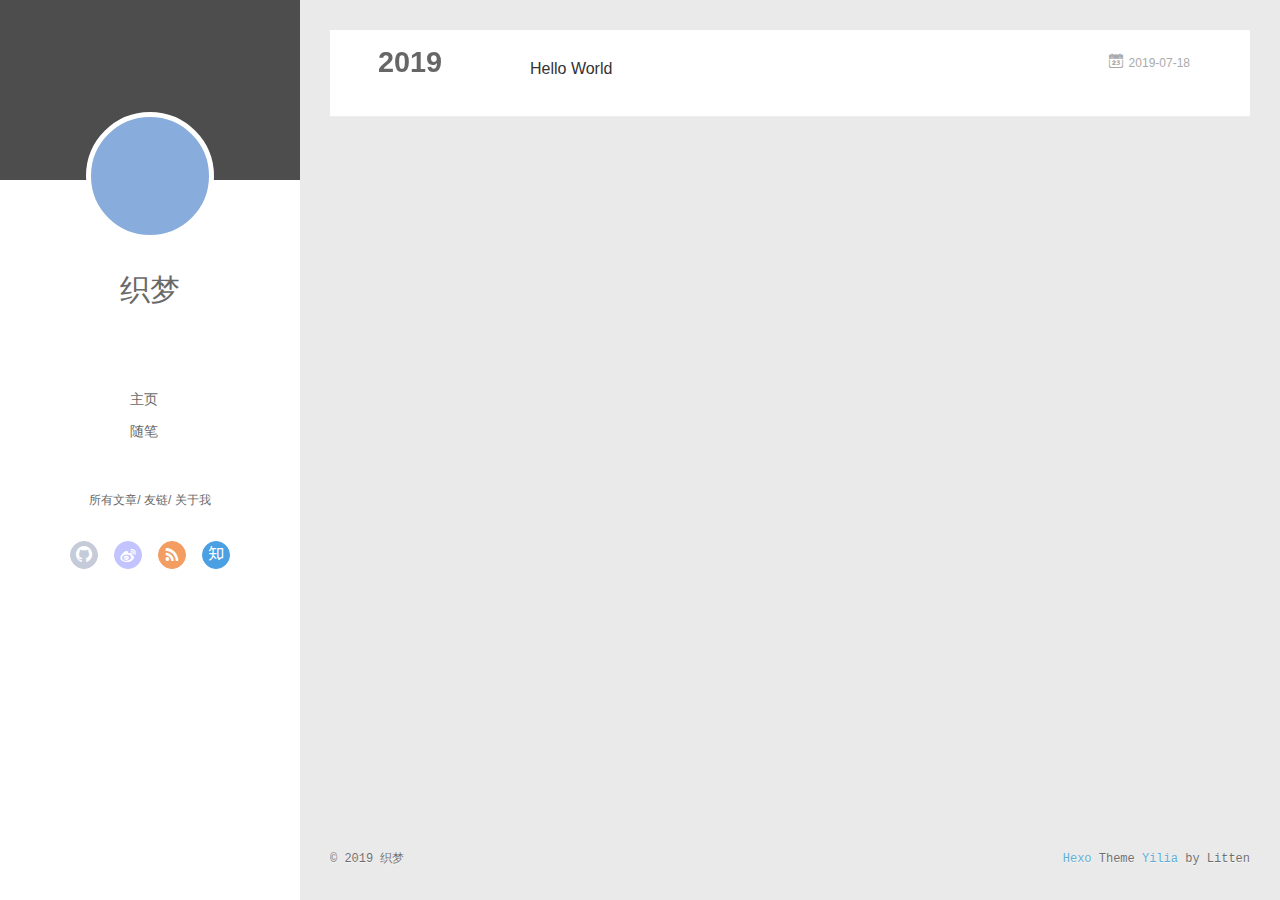
==== commit fdba757f: "Site updated: 2019-07-18 11:44:43" ====
--- a/archives/index.html
+++ b/archives/index.html
@@ -5,18 +5,18 @@
   
   <meta name="renderer" content="webkit">
   <meta http-equiv="X-UA-Compatible" content="IE=edge">
-  <link rel="dns-prefetch" href="http://yoursite.com">
-  <title>Archives | Hexo</title>
+  <link rel="dns-prefetch" href="http://hmbool.github.io">
+  <title>Archives | 织梦世界</title>
   <meta name="viewport" content="width=device-width, initial-scale=1, maximum-scale=1">
   <meta property="og:type" content="website">
-<meta property="og:title" content="Hexo">
-<meta property="og:url" content="http://yoursite.com/archives/index.html">
-<meta property="og:site_name" content="Hexo">
+<meta property="og:title" content="织梦世界">
+<meta property="og:url" content="http://hmbool.github.io/archives/index.html">
+<meta property="og:site_name" content="织梦世界">
 <meta property="og:locale" content="default">
 <meta name="twitter:card" content="summary">
-<meta name="twitter:title" content="Hexo">
-  
-    <link rel="alternative" href="/atom.xml" title="Hexo" type="application/atom+xml">
+<meta name="twitter:title" content="织梦世界">
+  
+    <link rel="alternative" href="/atom.xml" title="织梦世界" type="application/atom+xml">
   
   
     <link rel="icon" href="/favicon.png">
@@ -46,7 +46,7 @@
 			<img src="" class="js-avatar">
 		</a>
 		<hgroup>
-		  <h1 class="header-author"><a href="/">John Doe</a></h1>
+		  <h1 class="header-author"><a href="/">织梦</a></h1>
 		</hgroup>
 		
 
@@ -104,7 +104,7 @@
 				<img src="" class="js-avatar">
 			</div>
 			<hgroup>
-			  <h1 class="header-author js-header-author">John Doe</h1>
+			  <h1 class="header-author js-header-author">织梦</h1>
 			</hgroup>
 			
 			
@@ -202,7 +202,7 @@
   <div class="outer">
     <div id="footer-info">
     	<div class="footer-left">
-    		&copy; 2019 John Doe
+    		&copy; 2019 织梦
     	</div>
       	<div class="footer-right">
       		<a href="http://hexo.io/" target="_blank">Hexo</a>  Theme <a href="https://github.com/litten/hexo-theme-yilia" target="_blank">Yilia</a> by Litten
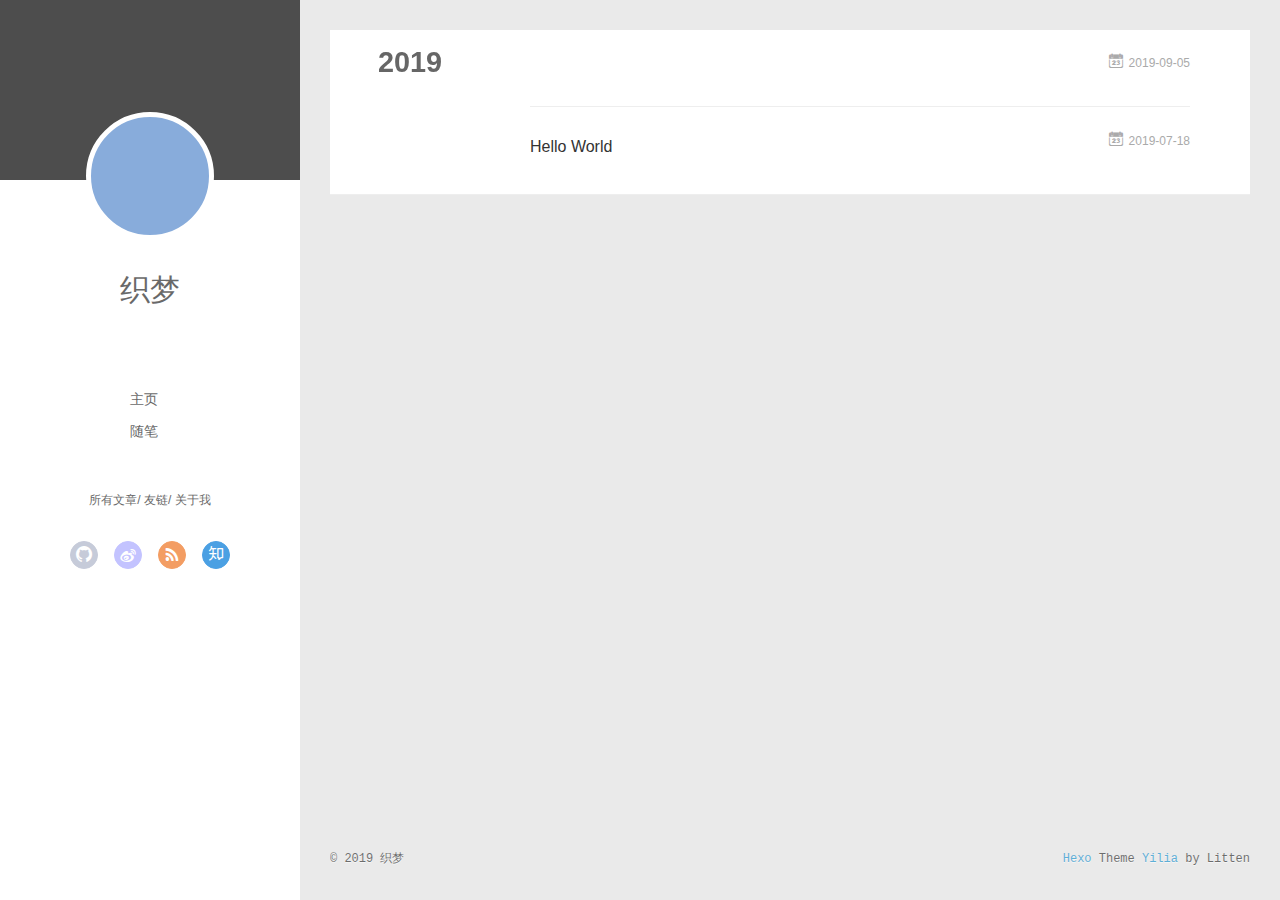
==== commit de745a3e: "Site updated: 2019-09-06 11:07:32" ====
--- a/archives/index.html
+++ b/archives/index.html
@@ -162,6 +162,27 @@
           <a href="/archives/2019" class="archive-year">2019</a>
         </div>
         <div class="archives">
+    
+    <article class="archive-article archive-type-post">
+  <div class="archive-article-inner">
+    <header class="archive-article-header">
+      	<div class="article-meta">
+	      	<a href="/2019/09/05/test/" class="archive-article-date">
+  	<time datetime="2019-09-05T15:52:45.140Z" itemprop="datePublished"><i class="icon-calendar icon"></i>2019-09-05</time>
+</a>
+        </div>
+    	 
+        <div class="article-info info-on-right">
+          
+          
+
+        </div>
+        <div class="clearfix"></div>
+    </header>
+  </div>
+</article>
+  
+    
     
     <article class="archive-article archive-type-post">
   <div class="archive-article-inner">
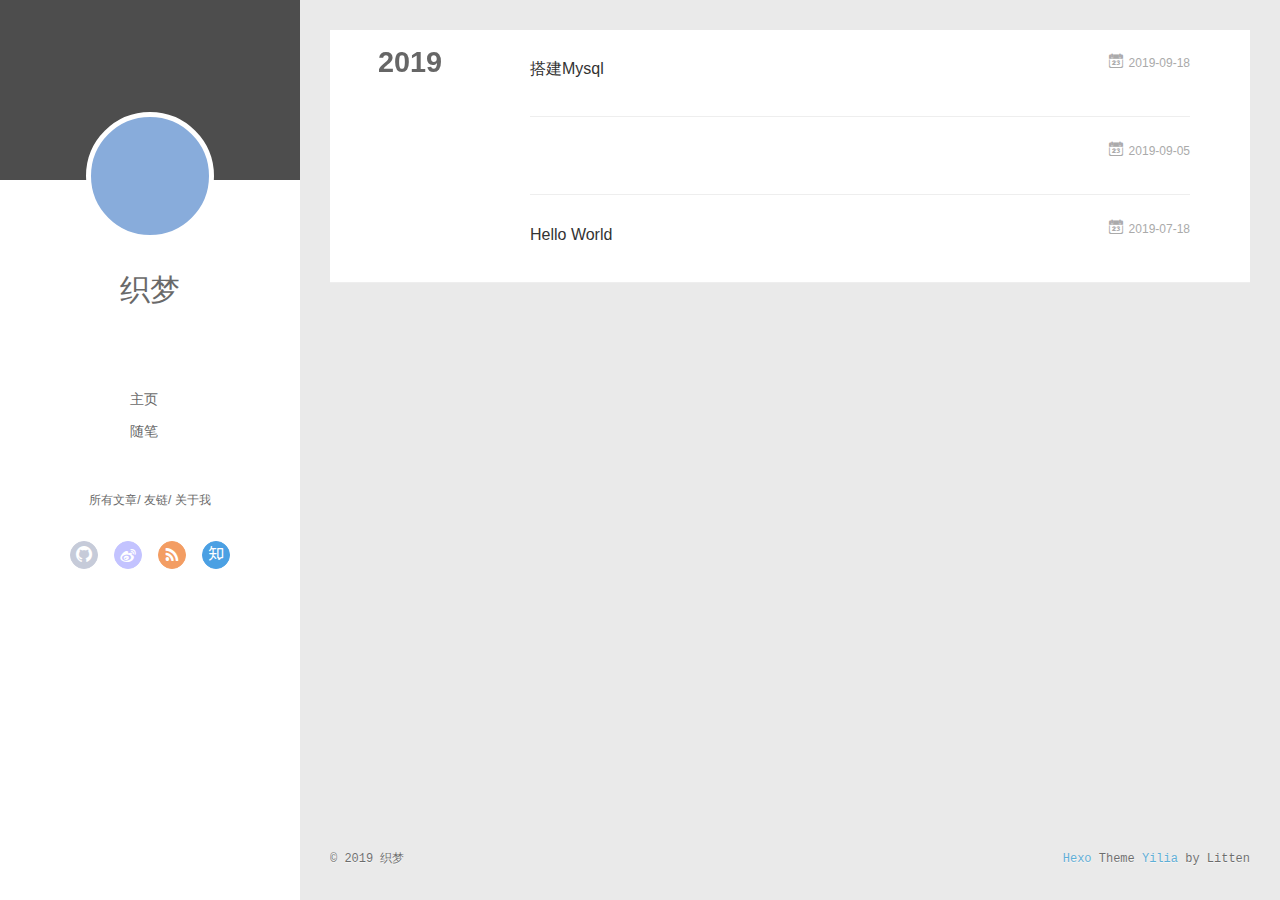
==== commit 77710804: "Site updated: 2019-09-21 13:49:03" ====
--- a/archives/index.html
+++ b/archives/index.html
@@ -162,6 +162,33 @@
           <a href="/archives/2019" class="archive-year">2019</a>
         </div>
         <div class="archives">
+    
+    <article class="archive-article archive-type-post">
+  <div class="archive-article-inner">
+    <header class="archive-article-header">
+      	<div class="article-meta">
+	      	<a href="/2019/09/18/搭建Mysql/" class="archive-article-date">
+  	<time datetime="2019-09-18T15:01:18.000Z" itemprop="datePublished"><i class="icon-calendar icon"></i>2019-09-18</time>
+</a>
+        </div>
+    	 
+  
+    <h1 itemprop="name">
+      <a class="archive-article-title" href="/2019/09/18/搭建Mysql/">搭建Mysql</a>
+    </h1>
+  
+
+        <div class="article-info info-on-right">
+          
+          
+
+        </div>
+        <div class="clearfix"></div>
+    </header>
+  </div>
+</article>
+  
+    
     
     <article class="archive-article archive-type-post">
   <div class="archive-article-inner">
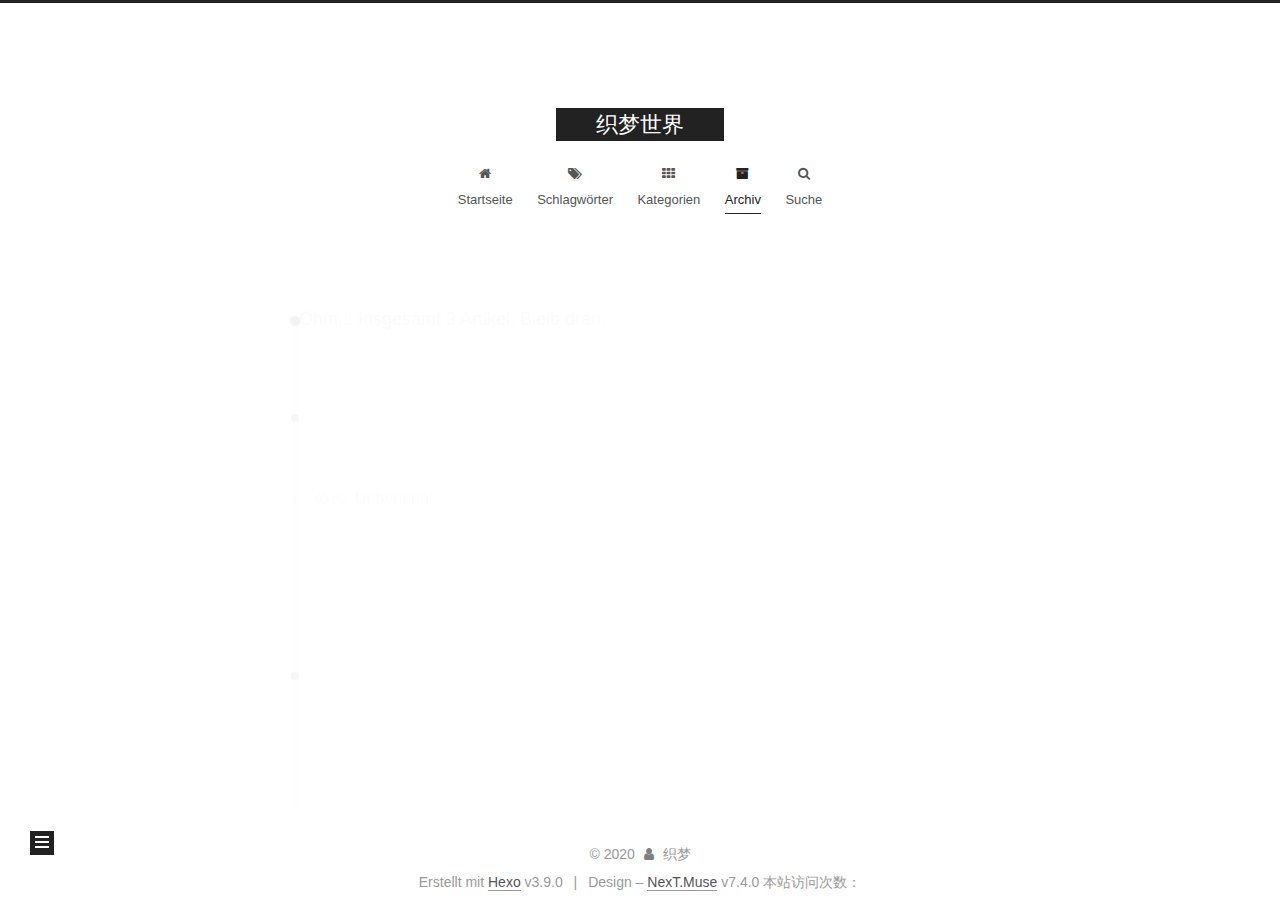
==== commit eb7d0d5f: "Site updated: 2020-03-09 10:55:37" ====
--- a/archives/index.html
+++ b/archives/index.html
@@ -1,491 +1,520 @@
 <!DOCTYPE html>
-<html>
-<head><meta name="generator" content="Hexo 3.9.0">
-  <meta charset="utf-8">
-  
-  <meta name="renderer" content="webkit">
-  <meta http-equiv="X-UA-Compatible" content="IE=edge">
-  <link rel="dns-prefetch" href="http://hmbool.github.io">
-  <title>Archives | 织梦世界</title>
-  <meta name="viewport" content="width=device-width, initial-scale=1, maximum-scale=1">
+
+
+
+
+
+<html lang="zh">
+<head>
+  <meta charset="UTF-8">
+<meta name="viewport" content="width=device-width, initial-scale=1, maximum-scale=2">
+<meta name="theme-color" content="#222">
+<meta name="generator" content="Hexo 3.9.0">
+  <link rel="apple-touch-icon" sizes="180x180" href="/images/apple-touch-icon-next.png?v=7.4.0">
+  <link rel="icon" type="image/png" sizes="32x32" href="/images/favicon-32x32-next.png?v=7.4.0">
+  <link rel="icon" type="image/png" sizes="16x16" href="/images/favicon-16x16-next.png?v=7.4.0">
+  <link rel="mask-icon" href="/images/logo.svg?v=7.4.0" color="#222">
+
+<link rel="stylesheet" href="/css/main.css?v=7.4.0">
+
+
+<link rel="stylesheet" href="/lib/font-awesome/css/font-awesome.min.css?v=4.7.0">
+
+
+<script id="hexo-configurations">
+  var NexT = window.NexT || {};
+  var CONFIG = {
+    root: '/',
+    scheme: 'Muse',
+    version: '7.4.0',
+    exturl: false,
+    sidebar: {"position":"left","display":"post","offset":12,"onmobile":false},
+    copycode: {"enable":false,"show_result":false,"style":null},
+    back2top: {"enable":true,"sidebar":false,"scrollpercent":false},
+    bookmark: {"enable":false,"color":"#222","save":"auto"},
+    fancybox: false,
+    mediumzoom: false,
+    lazyload: false,
+    pangu: false,
+    algolia: {
+      appID: '',
+      apiKey: '',
+      indexName: '',
+      hits: {"per_page":10},
+      labels: {"input_placeholder":"Search for Posts","hits_empty":"We didn't find any results for the search: ${query}","hits_stats":"${hits} results found in ${time} ms"}
+    },
+    localsearch: {"enable":true,"trigger":"auto","top_n_per_article":1,"unescape":false,"preload":false},
+    path: '',
+    motion: {"enable":true,"async":false,"transition":{"post_block":"fadeIn","post_header":"slideDownIn","post_body":"slideDownIn","coll_header":"slideLeftIn","sidebar":"slideUpIn"}},
+    translation: {
+      copy_button: 'Kopieren',
+      copy_success: 'Kopiert',
+      copy_failure: 'Kopieren fehlgeschlagen'
+    },
+    sidebarPadding: 40
+  };
+</script>
+
   <meta property="og:type" content="website">
 <meta property="og:title" content="织梦世界">
 <meta property="og:url" content="http://hmbool.github.io/archives/index.html">
 <meta property="og:site_name" content="织梦世界">
-<meta property="og:locale" content="default">
+<meta property="og:locale" content="zh">
 <meta name="twitter:card" content="summary">
 <meta name="twitter:title" content="织梦世界">
-  
-    <link rel="alternative" href="/atom.xml" title="织梦世界" type="application/atom+xml">
-  
-  
-    <link rel="icon" href="/favicon.png">
-  
-  <link rel="stylesheet" type="text/css" href="/./main.0cf68a.css">
-  <style type="text/css">
-  
-    #container.show {
-      background: linear-gradient(200deg,#a0cfe4,#e8c37e);
-    }
+  <link rel="canonical" href="http://hmbool.github.io/archives/">
+
+
+<script id="page-configurations">
+  // https://hexo.io/docs/variables.html
+  CONFIG.page = {
+    sidebar: "",
+    isHome: false,
+    isPost: false,
+    isPage: false,
+    isArchive: true
+  };
+</script>
+
+  <title>Archiv | 织梦世界</title>
+  
+
+
+
+
+
+
+
+
+  <noscript>
+  <style>
+  .use-motion .brand,
+  .use-motion .menu-item,
+  .sidebar-inner,
+  .use-motion .post-block,
+  .use-motion .pagination,
+  .use-motion .comments,
+  .use-motion .post-header,
+  .use-motion .post-body,
+  .use-motion .collection-header { opacity: initial; }
+
+  .use-motion .logo,
+  .use-motion .site-title,
+  .use-motion .site-subtitle {
+    opacity: initial;
+    top: initial;
+  }
+
+  .use-motion .logo-line-before i { left: initial; }
+  .use-motion .logo-line-after i { right: initial; }
   </style>
-  
-
-  
+</noscript>
 
 </head>
+
+<body itemscope itemtype="http://schema.org/WebPage" lang="zh">
+  <div class="container use-motion">
+    <div class="headband"></div>
+
+    <header id="header" class="header" itemscope itemtype="http://schema.org/WPHeader">
+      <div class="header-inner"><div class="site-brand-container">
+  <div class="site-meta">
+
+    <div>
+      <a href="/" class="brand" rel="start">
+        <span class="logo-line-before"><i></i></span>
+        <span class="site-title">织梦世界</span>
+        <span class="logo-line-after"><i></i></span>
+      </a>
+    </div>
+  </div>
+
+  <div class="site-nav-toggle">
+    <button aria-label="Navigationsleiste an/ausschalten">
+      <span class="btn-bar"></span>
+      <span class="btn-bar"></span>
+      <span class="btn-bar"></span>
+    </button>
+  </div>
+</div>
+
+
+<nav class="site-nav">
+  
+  <ul id="menu" class="menu">
+      
+      
+      
+        
+        <li class="menu-item menu-item-home">
+      
+    
+
+    <a href="/" rel="section"><i class="menu-item-icon fa fa-fw fa-home"></i> <br>Startseite</a>
+
+  </li>
+      
+      
+      
+        
+        <li class="menu-item menu-item-tags">
+      
+    
+
+    <a href="/tags/" rel="section"><i class="menu-item-icon fa fa-fw fa-tags"></i> <br>Schlagwörter</a>
+
+  </li>
+      
+      
+      
+        
+        <li class="menu-item menu-item-categories">
+      
+    
+
+    <a href="/categories/" rel="section"><i class="menu-item-icon fa fa-fw fa-th"></i> <br>Kategorien</a>
+
+  </li>
+      
+      
+      
+        
+        <li class="menu-item menu-item-archives">
+      
+    
+
+    <a href="/archives/" rel="section"><i class="menu-item-icon fa fa-fw fa-archive"></i> <br>Archiv</a>
+
+  </li>
+      <li class="menu-item menu-item-search">
+        <a href="javascript:;" class="popup-trigger">
+        
+          <i class="menu-item-icon fa fa-search fa-fw"></i> <br>Suche</a>
+      </li>
+    
+  </ul>
+
+    
+
+  
+    
+    
+  
+    
+    
+  
+    
+    
+  
+    
+    
+  
+  
+
+</nav>
+  <div class="site-search">
+    <div class="popup search-popup">
+    <div class="search-header">
+  <span class="search-icon">
+    <i class="fa fa-search"></i>
+  </span>
+  <div class="search-input-container">
+    <input autocomplete="off" autocorrect="off" autocapitalize="none"
+           placeholder="Suche..." spellcheck="false"
+           type="text" id="search-input">
+  </div>
+  <span class="popup-btn-close">
+    <i class="fa fa-times-circle"></i>
+  </span>
+</div>
+<div id="search-result"></div>
+
+</div>
+<div class="search-pop-overlay"></div>
+
+  </div>
+</div>
+    </header>
+
+    
+  <div class="back-to-top">
+    <i class="fa fa-arrow-up"></i>
+    <span>0%</span>
+  </div>
+
+
+    <main id="main" class="main">
+      <div class="main-inner">
+        <div class="content-wrap">
+          <div id="content" class="content">
+            
+
+  
+  
+  
+  <div class="post-block archive">
+    <div id="posts" class="posts-collapse">
+      <div class="collection-title">
+        
+        
+        
+          
+        
+        <span class="collection-header">Öhm..! Insgesamt 3 Artikel. Bleib dran.</span>
+      </div>
+      
+
+      
+
+  
+  
+
+  
+    
+    <div class="collection-year">
+      <h1 class="collection-header">2020</h1>
+    </div>
+  
+
+  <article itemscope itemtype="http://schema.org/Article">
+    <header class="post-header">
+
+      <h2 class="post-title">
+        
+          <a class="post-title-link" href="/2020/03/09/test/" itemprop="url">
+            <span itemprop="name">Unbenannt</span>
+          </a>
+        
+      </h2>
+
+      <div class="post-meta">
+        <time class="post-time" itemprop="dateCreated"
+              datetime="2020-03-09T10:41:28+08:00"
+              content="2020-03-09">
+          03-09
+        </time>
+      </div>
+
+    </header>
+  </article>
+
+
+
+  
+  
+
+  
+
+  <article itemscope itemtype="http://schema.org/Article">
+    <header class="post-header">
+
+      <h2 class="post-title">
+        
+          <a class="post-title-link" href="/2020/03/09/hello-world/" itemprop="url">
+            <span itemprop="name">Hello World</span>
+          </a>
+        
+      </h2>
+
+      <div class="post-meta">
+        <time class="post-time" itemprop="dateCreated"
+              datetime="2020-03-09T10:41:28+08:00"
+              content="2020-03-09">
+          03-09
+        </time>
+      </div>
+
+    </header>
+  </article>
+
+
+
+  
+  
+
+  
+    
+    <div class="collection-year">
+      <h1 class="collection-header">2019</h1>
+    </div>
+  
+
+  <article itemscope itemtype="http://schema.org/Article">
+    <header class="post-header">
+
+      <h2 class="post-title">
+        
+          <a class="post-title-link" href="/2019/09/18/搭建Mysql/" itemprop="url">
+            <span itemprop="name">搭建Mysql</span>
+          </a>
+        
+      </h2>
+
+      <div class="post-meta">
+        <time class="post-time" itemprop="dateCreated"
+              datetime="2019-09-18T23:01:18+08:00"
+              content="2019-09-18">
+          09-18
+        </time>
+      </div>
+
+    </header>
+  </article>
+
+
+
+
+    </div>
+  </div>
+  
+  
+  
+
+  
+
+
+
+          </div>
+          
+
+        </div>
+          
+  
+  <div class="sidebar-toggle">
+    <div class="sidebar-toggle-line-wrap">
+      <span class="sidebar-toggle-line sidebar-toggle-line-first"></span>
+      <span class="sidebar-toggle-line sidebar-toggle-line-middle"></span>
+      <span class="sidebar-toggle-line sidebar-toggle-line-last"></span>
+    </div>
+  </div>
+
+  <aside class="sidebar">
+    <div class="sidebar-inner">
+
+      <ul class="sidebar-nav motion-element">
+        <li class="sidebar-nav-toc">
+          Inhaltsverzeichnis
+        </li>
+        <li class="sidebar-nav-overview">
+          Übersicht
+        </li>
+      </ul>
+
+      <!--noindex-->
+      <div class="post-toc-wrap sidebar-panel">
+      </div>
+      <!--/noindex-->
+
+      <div class="site-overview-wrap sidebar-panel">
+        <div class="site-author motion-element" itemprop="author" itemscope itemtype="http://schema.org/Person">
+    <img class="site-author-image" itemprop="image"
+      src="/uploads/avatar.gif"
+      alt="织梦">
+  <p class="site-author-name" itemprop="name">织梦</p>
+  <div class="site-description" itemprop="description"></div>
+</div>
+  <nav class="site-state motion-element">
+      <div class="site-state-item site-state-posts">
+        
+          <a href="/archives/">
+        
+          <span class="site-state-item-count">3</span>
+          <span class="site-state-item-name">Artikel</span>
+        </a>
+      </div>
+    
+  </nav>
+
+
+
+      </div>
+
+    </div>
+  </aside>
+  <div id="sidebar-dimmer"></div>
+
+
+      </div>
+    </main>
+
+    <footer id="footer" class="footer">
+      <div class="footer-inner">
+        <div class="copyright">&copy; <span itemprop="copyrightYear">2020</span>
+  <span class="with-love" id="animate">
+    <i class="fa fa-user"></i>
+  </span>
+  <span class="author" itemprop="copyrightHolder">织梦</span>
+</div>
+  <div class="powered-by">Erstellt mit  <a href="https://hexo.io" class="theme-link" rel="noopener" target="_blank">Hexo</a> v3.9.0</div>
+  <span class="post-meta-divider">|</span>
+  <div class="theme-info">Design – <a href="https://theme-next.org" class="theme-link" rel="noopener" target="_blank">NexT.Muse</a> v7.4.0</div>
+
+<span id="busuanzi_container_site_uv">
+  本站访问次数：<span class="busuanzi-value" id="busuanzi_value_site_pv"></span>
+</span>
+
+        
+<div class="busuanzi-count">
+  <script async src="https://busuanzi.ibruce.info/busuanzi/2.3/busuanzi.pure.mini.js"></script>
+</div>
+
+
+
+
+
+
+
+
+
+
+
+
+        
+      </div>
+    </footer>
+  </div>
+
+  
+
+
+  <script src="/lib/anime.min.js?v=3.1.0"></script>
+  <script src="/lib/velocity/velocity.min.js?v=1.2.1"></script>
+  <script src="/lib/velocity/velocity.ui.min.js?v=1.2.1"></script>
+<script src="/js/utils.js?v=7.4.0"></script><script src="/js/motion.js?v=7.4.0"></script>
+<script src="/js/schemes/muse.js?v=7.4.0"></script>
+<script src="/js/next-boot.js?v=7.4.0"></script>
+
+
+
+  
+
+
+
+
+
+
+
+
+  <script src="/js/local-search.js?v=7.4.0"></script>
+
+
+
+
+
+
+
+
+
+
+
+
+
+
+  
+
+  
+
+  
+
+</body>
 </html>
-<body>
-  <div id="container" q-class="show:isCtnShow">
-    <canvas id="anm-canvas" class="anm-canvas"></canvas>
-    <div class="left-col" q-class="show:isShow">
-      
-<div class="overlay" style="background: #4d4d4d"></div>
-<div class="intrude-less">
-	<header id="header" class="inner">
-		<a href="/" class="profilepic">
-			<img src="" class="js-avatar">
-		</a>
-		<hgroup>
-		  <h1 class="header-author"><a href="/">织梦</a></h1>
-		</hgroup>
-		
-
-		<nav class="header-menu">
-			<ul>
-			
-				<li><a href="/">主页</a></li>
-	        
-				<li><a href="/tags/随笔/">随笔</a></li>
-	        
-			</ul>
-		</nav>
-		<nav class="header-smart-menu">
-    		
-    			
-    			<a q-on="click: openSlider(e, 'innerArchive')" href="javascript:void(0)">所有文章</a>
-    			
-            
-    			
-    			<a q-on="click: openSlider(e, 'friends')" href="javascript:void(0)">友链</a>
-    			
-            
-    			
-    			<a q-on="click: openSlider(e, 'aboutme')" href="javascript:void(0)">关于我</a>
-    			
-            
-		</nav>
-		<nav class="header-nav">
-			<div class="social">
-				
-					<a class="github" target="_blank" href="#" title="github"><i class="icon-github"></i></a>
-		        
-					<a class="weibo" target="_blank" href="#" title="weibo"><i class="icon-weibo"></i></a>
-		        
-					<a class="rss" target="_blank" href="#" title="rss"><i class="icon-rss"></i></a>
-		        
-					<a class="zhihu" target="_blank" href="#" title="zhihu"><i class="icon-zhihu"></i></a>
-		        
-			</div>
-		</nav>
-	</header>		
-</div>
-
-    </div>
-    <div class="mid-col" q-class="show:isShow,hide:isShow|isFalse">
-      
-<nav id="mobile-nav">
-  	<div class="overlay js-overlay" style="background: #4d4d4d"></div>
-	<div class="btnctn js-mobile-btnctn">
-  		<div class="slider-trigger list" q-on="click: openSlider(e)"><i class="icon icon-sort"></i></div>
-	</div>
-	<div class="intrude-less">
-		<header id="header" class="inner">
-			<div class="profilepic">
-				<img src="" class="js-avatar">
-			</div>
-			<hgroup>
-			  <h1 class="header-author js-header-author">织梦</h1>
-			</hgroup>
-			
-			
-			
-				
-			
-				
-			
-			
-			
-			<nav class="header-nav">
-				<div class="social">
-					
-						<a class="github" target="_blank" href="#" title="github"><i class="icon-github"></i></a>
-			        
-						<a class="weibo" target="_blank" href="#" title="weibo"><i class="icon-weibo"></i></a>
-			        
-						<a class="rss" target="_blank" href="#" title="rss"><i class="icon-rss"></i></a>
-			        
-						<a class="zhihu" target="_blank" href="#" title="zhihu"><i class="icon-zhihu"></i></a>
-			        
-				</div>
-			</nav>
-
-			<nav class="header-menu js-header-menu">
-				<ul style="width: 50%">
-				
-				
-					<li style="width: 50%"><a href="/">主页</a></li>
-		        
-					<li style="width: 50%"><a href="/tags/随笔/">随笔</a></li>
-		        
-				</ul>
-			</nav>
-		</header>				
-	</div>
-	<div class="mobile-mask" style="display:none" q-show="isShow"></div>
-</nav>
-
-      <div id="wrapper" class="body-wrap">
-        <div class="menu-l">
-          <div class="canvas-wrap">
-            <canvas data-colors="#eaeaea" data-sectionHeight="100" data-contentId="js-content" id="myCanvas1" class="anm-canvas"></canvas>
-          </div>
-          <div id="js-content" class="content-ll">
-            
-  
-  
-    
-    
-      
-      
-      <section class="archives-wrap">
-        <div class="archive-year-wrap">
-          <a href="/archives/2019" class="archive-year">2019</a>
-        </div>
-        <div class="archives">
-    
-    <article class="archive-article archive-type-post">
-  <div class="archive-article-inner">
-    <header class="archive-article-header">
-      	<div class="article-meta">
-	      	<a href="/2019/09/18/搭建Mysql/" class="archive-article-date">
-  	<time datetime="2019-09-18T15:01:18.000Z" itemprop="datePublished"><i class="icon-calendar icon"></i>2019-09-18</time>
-</a>
-        </div>
-    	 
-  
-    <h1 itemprop="name">
-      <a class="archive-article-title" href="/2019/09/18/搭建Mysql/">搭建Mysql</a>
-    </h1>
-  
-
-        <div class="article-info info-on-right">
-          
-          
-
-        </div>
-        <div class="clearfix"></div>
-    </header>
-  </div>
-</article>
-  
-    
-    
-    <article class="archive-article archive-type-post">
-  <div class="archive-article-inner">
-    <header class="archive-article-header">
-      	<div class="article-meta">
-	      	<a href="/2019/09/05/test/" class="archive-article-date">
-  	<time datetime="2019-09-05T15:52:45.140Z" itemprop="datePublished"><i class="icon-calendar icon"></i>2019-09-05</time>
-</a>
-        </div>
-    	 
-        <div class="article-info info-on-right">
-          
-          
-
-        </div>
-        <div class="clearfix"></div>
-    </header>
-  </div>
-</article>
-  
-    
-    
-    <article class="archive-article archive-type-post">
-  <div class="archive-article-inner">
-    <header class="archive-article-header">
-      	<div class="article-meta">
-	      	<a href="/2019/07/18/hello-world/" class="archive-article-date">
-  	<time datetime="2019-07-18T01:50:51.083Z" itemprop="datePublished"><i class="icon-calendar icon"></i>2019-07-18</time>
-</a>
-        </div>
-    	 
-  
-    <h1 itemprop="name">
-      <a class="archive-article-title" href="/2019/07/18/hello-world/">Hello World</a>
-    </h1>
-  
-
-        <div class="article-info info-on-right">
-          
-          
-
-        </div>
-        <div class="clearfix"></div>
-    </header>
-  </div>
-</article>
-  
-  
-    </div></section>
-  
-
-    
-
-
-          </div>
-        </div>
-      </div>
-      <footer id="footer">
-  <div class="outer">
-    <div id="footer-info">
-    	<div class="footer-left">
-    		&copy; 2019 织梦
-    	</div>
-      	<div class="footer-right">
-      		<a href="http://hexo.io/" target="_blank">Hexo</a>  Theme <a href="https://github.com/litten/hexo-theme-yilia" target="_blank">Yilia</a> by Litten
-      	</div>
-    </div>
-  </div>
-</footer>
-    </div>
-    <script>
-	var yiliaConfig = {
-		mathjax: false,
-		isHome: false,
-		isPost: false,
-		isArchive: true,
-		isTag: false,
-		isCategory: false,
-		open_in_new: false,
-		toc_hide_index: true,
-		root: "/",
-		innerArchive: true,
-		showTags: false
-	}
-</script>
-
-<script>!function(t){function n(e){if(r[e])return r[e].exports;var i=r[e]={exports:{},id:e,loaded:!1};return t[e].call(i.exports,i,i.exports,n),i.loaded=!0,i.exports}var r={};n.m=t,n.c=r,n.p="./",n(0)}([function(t,n,r){r(195),t.exports=r(191)},function(t,n,r){var e=r(3),i=r(52),o=r(27),u=r(28),c=r(53),f="prototype",a=function(t,n,r){var s,l,h,v,p=t&a.F,d=t&a.G,y=t&a.S,g=t&a.P,b=t&a.B,m=d?e:y?e[n]||(e[n]={}):(e[n]||{})[f],x=d?i:i[n]||(i[n]={}),w=x[f]||(x[f]={});d&&(r=n);for(s in r)l=!p&&m&&void 0!==m[s],h=(l?m:r)[s],v=b&&l?c(h,e):g&&"function"==typeof h?c(Function.call,h):h,m&&u(m,s,h,t&a.U),x[s]!=h&&o(x,s,v),g&&w[s]!=h&&(w[s]=h)};e.core=i,a.F=1,a.G=2,a.S=4,a.P=8,a.B=16,a.W=32,a.U=64,a.R=128,t.exports=a},function(t,n,r){var e=r(6);t.exports=function(t){if(!e(t))throw TypeError(t+" is not an object!");return t}},function(t,n){var r=t.exports="undefined"!=typeof window&&window.Math==Math?window:"undefined"!=typeof self&&self.Math==Math?self:Function("return this")();"number"==typeof __g&&(__g=r)},function(t,n){t.exports=function(t){try{return!!t()}catch(t){return!0}}},function(t,n){var r=t.exports="undefined"!=typeof window&&window.Math==Math?window:"undefined"!=typeof self&&self.Math==Math?self:Function("return this")();"number"==typeof __g&&(__g=r)},function(t,n){t.exports=function(t){return"object"==typeof t?null!==t:"function"==typeof t}},function(t,n,r){var e=r(126)("wks"),i=r(76),o=r(3).Symbol,u="function"==typeof o;(t.exports=function(t){return e[t]||(e[t]=u&&o[t]||(u?o:i)("Symbol."+t))}).store=e},function(t,n){var r={}.hasOwnProperty;t.exports=function(t,n){return r.call(t,n)}},function(t,n,r){var e=r(94),i=r(33);t.exports=function(t){return e(i(t))}},function(t,n,r){t.exports=!r(4)(function(){return 7!=Object.defineProperty({},"a",{get:function(){return 7}}).a})},function(t,n,r){var e=r(2),i=r(167),o=r(50),u=Object.defineProperty;n.f=r(10)?Object.defineProperty:function(t,n,r){if(e(t),n=o(n,!0),e(r),i)try{return u(t,n,r)}catch(t){}if("get"in r||"set"in r)throw TypeError("Accessors not supported!");return"value"in r&&(t[n]=r.value),t}},function(t,n,r){t.exports=!r(18)(function(){return 7!=Object.defineProperty({},"a",{get:function(){return 7}}).a})},function(t,n,r){var e=r(14),i=r(22);t.exports=r(12)?function(t,n,r){return e.f(t,n,i(1,r))}:function(t,n,r){return t[n]=r,t}},function(t,n,r){var e=r(20),i=r(58),o=r(42),u=Object.defineProperty;n.f=r(12)?Object.defineProperty:function(t,n,r){if(e(t),n=o(n,!0),e(r),i)try{return u(t,n,r)}catch(t){}if("get"in r||"set"in r)throw TypeError("Accessors not supported!");return"value"in r&&(t[n]=r.value),t}},function(t,n,r){var e=r(40)("wks"),i=r(23),o=r(5).Symbol,u="function"==typeof o;(t.exports=function(t){return e[t]||(e[t]=u&&o[t]||(u?o:i)("Symbol."+t))}).store=e},function(t,n,r){var e=r(67),i=Math.min;t.exports=function(t){return t>0?i(e(t),9007199254740991):0}},function(t,n,r){var e=r(46);t.exports=function(t){return Object(e(t))}},function(t,n){t.exports=function(t){try{return!!t()}catch(t){return!0}}},function(t,n,r){var e=r(63),i=r(34);t.exports=Object.keys||function(t){return e(t,i)}},function(t,n,r){var e=r(21);t.exports=function(t){if(!e(t))throw TypeError(t+" is not an object!");return t}},function(t,n){t.exports=function(t){return"object"==typeof t?null!==t:"function"==typeof t}},function(t,n){t.exports=function(t,n){return{enumerable:!(1&t),configurable:!(2&t),writable:!(4&t),value:n}}},function(t,n){var r=0,e=Math.random();t.exports=function(t){return"Symbol(".concat(void 0===t?"":t,")_",(++r+e).toString(36))}},function(t,n){var r={}.hasOwnProperty;t.exports=function(t,n){return r.call(t,n)}},function(t,n){var r=t.exports={version:"2.4.0"};"number"==typeof __e&&(__e=r)},function(t,n){t.exports=function(t){if("function"!=typeof t)throw TypeError(t+" is not a function!");return t}},function(t,n,r){var e=r(11),i=r(66);t.exports=r(10)?function(t,n,r){return e.f(t,n,i(1,r))}:function(t,n,r){return t[n]=r,t}},function(t,n,r){var e=r(3),i=r(27),o=r(24),u=r(76)("src"),c="toString",f=Function[c],a=(""+f).split(c);r(52).inspectSource=function(t){return f.call(t)},(t.exports=function(t,n,r,c){var f="function"==typeof r;f&&(o(r,"name")||i(r,"name",n)),t[n]!==r&&(f&&(o(r,u)||i(r,u,t[n]?""+t[n]:a.join(String(n)))),t===e?t[n]=r:c?t[n]?t[n]=r:i(t,n,r):(delete t[n],i(t,n,r)))})(Function.prototype,c,function(){return"function"==typeof this&&this[u]||f.call(this)})},function(t,n,r){var e=r(1),i=r(4),o=r(46),u=function(t,n,r,e){var i=String(o(t)),u="<"+n;return""!==r&&(u+=" "+r+'="'+String(e).replace(/"/g,"&quot;")+'"'),u+">"+i+"</"+n+">"};t.exports=function(t,n){var r={};r[t]=n(u),e(e.P+e.F*i(function(){var n=""[t]('"');return n!==n.toLowerCase()||n.split('"').length>3}),"String",r)}},function(t,n,r){var e=r(115),i=r(46);t.exports=function(t){return e(i(t))}},function(t,n,r){var e=r(116),i=r(66),o=r(30),u=r(50),c=r(24),f=r(167),a=Object.getOwnPropertyDescriptor;n.f=r(10)?a:function(t,n){if(t=o(t),n=u(n,!0),f)try{return a(t,n)}catch(t){}if(c(t,n))return i(!e.f.call(t,n),t[n])}},function(t,n,r){var e=r(24),i=r(17),o=r(145)("IE_PROTO"),u=Object.prototype;t.exports=Object.getPrototypeOf||function(t){return t=i(t),e(t,o)?t[o]:"function"==typeof t.constructor&&t instanceof t.constructor?t.constructor.prototype:t instanceof Object?u:null}},function(t,n){t.exports=function(t){if(void 0==t)throw TypeError("Can't call method on  "+t);return t}},function(t,n){t.exports="constructor,hasOwnProperty,isPrototypeOf,propertyIsEnumerable,toLocaleString,toString,valueOf".split(",")},function(t,n){t.exports={}},function(t,n){t.exports=!0},function(t,n){n.f={}.propertyIsEnumerable},function(t,n,r){var e=r(14).f,i=r(8),o=r(15)("toStringTag");t.exports=function(t,n,r){t&&!i(t=r?t:t.prototype,o)&&e(t,o,{configurable:!0,value:n})}},function(t,n,r){var e=r(40)("keys"),i=r(23);t.exports=function(t){return e[t]||(e[t]=i(t))}},function(t,n,r){var e=r(5),i="__core-js_shared__",o=e[i]||(e[i]={});t.exports=function(t){return o[t]||(o[t]={})}},function(t,n){var r=Math.ceil,e=Math.floor;t.exports=function(t){return isNaN(t=+t)?0:(t>0?e:r)(t)}},function(t,n,r){var e=r(21);t.exports=function(t,n){if(!e(t))return t;var r,i;if(n&&"function"==typeof(r=t.toString)&&!e(i=r.call(t)))return i;if("function"==typeof(r=t.valueOf)&&!e(i=r.call(t)))return i;if(!n&&"function"==typeof(r=t.toString)&&!e(i=r.call(t)))return i;throw TypeError("Can't convert object to primitive value")}},function(t,n,r){var e=r(5),i=r(25),o=r(36),u=r(44),c=r(14).f;t.exports=function(t){var n=i.Symbol||(i.Symbol=o?{}:e.Symbol||{});"_"==t.charAt(0)||t in n||c(n,t,{value:u.f(t)})}},function(t,n,r){n.f=r(15)},function(t,n){var r={}.toString;t.exports=function(t){return r.call(t).slice(8,-1)}},function(t,n){t.exports=function(t){if(void 0==t)throw TypeError("Can't call method on  "+t);return t}},function(t,n,r){var e=r(4);t.exports=function(t,n){return!!t&&e(function(){n?t.call(null,function(){},1):t.call(null)})}},function(t,n,r){var e=r(53),i=r(115),o=r(17),u=r(16),c=r(203);t.exports=function(t,n){var r=1==t,f=2==t,a=3==t,s=4==t,l=6==t,h=5==t||l,v=n||c;return function(n,c,p){for(var d,y,g=o(n),b=i(g),m=e(c,p,3),x=u(b.length),w=0,S=r?v(n,x):f?v(n,0):void 0;x>w;w++)if((h||w in b)&&(d=b[w],y=m(d,w,g),t))if(r)S[w]=y;else if(y)switch(t){case 3:return!0;case 5:return d;case 6:return w;case 2:S.push(d)}else if(s)return!1;return l?-1:a||s?s:S}}},function(t,n,r){var e=r(1),i=r(52),o=r(4);t.exports=function(t,n){var r=(i.Object||{})[t]||Object[t],u={};u[t]=n(r),e(e.S+e.F*o(function(){r(1)}),"Object",u)}},function(t,n,r){var e=r(6);t.exports=function(t,n){if(!e(t))return t;var r,i;if(n&&"function"==typeof(r=t.toString)&&!e(i=r.call(t)))return i;if("function"==typeof(r=t.valueOf)&&!e(i=r.call(t)))return i;if(!n&&"function"==typeof(r=t.toString)&&!e(i=r.call(t)))return i;throw TypeError("Can't convert object to primitive value")}},function(t,n,r){var e=r(5),i=r(25),o=r(91),u=r(13),c="prototype",f=function(t,n,r){var a,s,l,h=t&f.F,v=t&f.G,p=t&f.S,d=t&f.P,y=t&f.B,g=t&f.W,b=v?i:i[n]||(i[n]={}),m=b[c],x=v?e:p?e[n]:(e[n]||{})[c];v&&(r=n);for(a in r)(s=!h&&x&&void 0!==x[a])&&a in b||(l=s?x[a]:r[a],b[a]=v&&"function"!=typeof x[a]?r[a]:y&&s?o(l,e):g&&x[a]==l?function(t){var n=function(n,r,e){if(this instanceof t){switch(arguments.length){case 0:return new t;case 1:return new t(n);case 2:return new t(n,r)}return new t(n,r,e)}return t.apply(this,arguments)};return n[c]=t[c],n}(l):d&&"function"==typeof l?o(Function.call,l):l,d&&((b.virtual||(b.virtual={}))[a]=l,t&f.R&&m&&!m[a]&&u(m,a,l)))};f.F=1,f.G=2,f.S=4,f.P=8,f.B=16,f.W=32,f.U=64,f.R=128,t.exports=f},function(t,n){var r=t.exports={version:"2.4.0"};"number"==typeof __e&&(__e=r)},function(t,n,r){var e=r(26);t.exports=function(t,n,r){if(e(t),void 0===n)return t;switch(r){case 1:return function(r){return t.call(n,r)};case 2:return function(r,e){return t.call(n,r,e)};case 3:return function(r,e,i){return t.call(n,r,e,i)}}return function(){return t.apply(n,arguments)}}},function(t,n,r){var e=r(183),i=r(1),o=r(126)("metadata"),u=o.store||(o.store=new(r(186))),c=function(t,n,r){var i=u.get(t);if(!i){if(!r)return;u.set(t,i=new e)}var o=i.get(n);if(!o){if(!r)return;i.set(n,o=new e)}return o},f=function(t,n,r){var e=c(n,r,!1);return void 0!==e&&e.has(t)},a=function(t,n,r){var e=c(n,r,!1);return void 0===e?void 0:e.get(t)},s=function(t,n,r,e){c(r,e,!0).set(t,n)},l=function(t,n){var r=c(t,n,!1),e=[];return r&&r.forEach(function(t,n){e.push(n)}),e},h=function(t){return void 0===t||"symbol"==typeof t?t:String(t)},v=function(t){i(i.S,"Reflect",t)};t.exports={store:u,map:c,has:f,get:a,set:s,keys:l,key:h,exp:v}},function(t,n,r){"use strict";if(r(10)){var e=r(69),i=r(3),o=r(4),u=r(1),c=r(127),f=r(152),a=r(53),s=r(68),l=r(66),h=r(27),v=r(73),p=r(67),d=r(16),y=r(75),g=r(50),b=r(24),m=r(180),x=r(114),w=r(6),S=r(17),_=r(137),O=r(70),E=r(32),P=r(71).f,j=r(154),F=r(76),M=r(7),A=r(48),N=r(117),T=r(146),I=r(155),k=r(80),L=r(123),R=r(74),C=r(130),D=r(160),U=r(11),W=r(31),G=U.f,B=W.f,V=i.RangeError,z=i.TypeError,q=i.Uint8Array,K="ArrayBuffer",J="Shared"+K,Y="BYTES_PER_ELEMENT",H="prototype",$=Array[H],X=f.ArrayBuffer,Q=f.DataView,Z=A(0),tt=A(2),nt=A(3),rt=A(4),et=A(5),it=A(6),ot=N(!0),ut=N(!1),ct=I.values,ft=I.keys,at=I.entries,st=$.lastIndexOf,lt=$.reduce,ht=$.reduceRight,vt=$.join,pt=$.sort,dt=$.slice,yt=$.toString,gt=$.toLocaleString,bt=M("iterator"),mt=M("toStringTag"),xt=F("typed_constructor"),wt=F("def_constructor"),St=c.CONSTR,_t=c.TYPED,Ot=c.VIEW,Et="Wrong length!",Pt=A(1,function(t,n){return Tt(T(t,t[wt]),n)}),jt=o(function(){return 1===new q(new Uint16Array([1]).buffer)[0]}),Ft=!!q&&!!q[H].set&&o(function(){new q(1).set({})}),Mt=function(t,n){if(void 0===t)throw z(Et);var r=+t,e=d(t);if(n&&!m(r,e))throw V(Et);return e},At=function(t,n){var r=p(t);if(r<0||r%n)throw V("Wrong offset!");return r},Nt=function(t){if(w(t)&&_t in t)return t;throw z(t+" is not a typed array!")},Tt=function(t,n){if(!(w(t)&&xt in t))throw z("It is not a typed array constructor!");return new t(n)},It=function(t,n){return kt(T(t,t[wt]),n)},kt=function(t,n){for(var r=0,e=n.length,i=Tt(t,e);e>r;)i[r]=n[r++];return i},Lt=function(t,n,r){G(t,n,{get:function(){return this._d[r]}})},Rt=function(t){var n,r,e,i,o,u,c=S(t),f=arguments.length,s=f>1?arguments[1]:void 0,l=void 0!==s,h=j(c);if(void 0!=h&&!_(h)){for(u=h.call(c),e=[],n=0;!(o=u.next()).done;n++)e.push(o.value);c=e}for(l&&f>2&&(s=a(s,arguments[2],2)),n=0,r=d(c.length),i=Tt(this,r);r>n;n++)i[n]=l?s(c[n],n):c[n];return i},Ct=function(){for(var t=0,n=arguments.length,r=Tt(this,n);n>t;)r[t]=arguments[t++];return r},Dt=!!q&&o(function(){gt.call(new q(1))}),Ut=function(){return gt.apply(Dt?dt.call(Nt(this)):Nt(this),arguments)},Wt={copyWithin:function(t,n){return D.call(Nt(this),t,n,arguments.length>2?arguments[2]:void 0)},every:function(t){return rt(Nt(this),t,arguments.length>1?arguments[1]:void 0)},fill:function(t){return C.apply(Nt(this),arguments)},filter:function(t){return It(this,tt(Nt(this),t,arguments.length>1?arguments[1]:void 0))},find:function(t){return et(Nt(this),t,arguments.length>1?arguments[1]:void 0)},findIndex:function(t){return it(Nt(this),t,arguments.length>1?arguments[1]:void 0)},forEach:function(t){Z(Nt(this),t,arguments.length>1?arguments[1]:void 0)},indexOf:function(t){return ut(Nt(this),t,arguments.length>1?arguments[1]:void 0)},includes:function(t){return ot(Nt(this),t,arguments.length>1?arguments[1]:void 0)},join:function(t){return vt.apply(Nt(this),arguments)},lastIndexOf:function(t){return st.apply(Nt(this),arguments)},map:function(t){return Pt(Nt(this),t,arguments.length>1?arguments[1]:void 0)},reduce:function(t){return lt.apply(Nt(this),arguments)},reduceRight:function(t){return ht.apply(Nt(this),arguments)},reverse:function(){for(var t,n=this,r=Nt(n).length,e=Math.floor(r/2),i=0;i<e;)t=n[i],n[i++]=n[--r],n[r]=t;return n},some:function(t){return nt(Nt(this),t,arguments.length>1?arguments[1]:void 0)},sort:function(t){return pt.call(Nt(this),t)},subarray:function(t,n){var r=Nt(this),e=r.length,i=y(t,e);return new(T(r,r[wt]))(r.buffer,r.byteOffset+i*r.BYTES_PER_ELEMENT,d((void 0===n?e:y(n,e))-i))}},Gt=function(t,n){return It(this,dt.call(Nt(this),t,n))},Bt=function(t){Nt(this);var n=At(arguments[1],1),r=this.length,e=S(t),i=d(e.length),o=0;if(i+n>r)throw V(Et);for(;o<i;)this[n+o]=e[o++]},Vt={entries:function(){return at.call(Nt(this))},keys:function(){return ft.call(Nt(this))},values:function(){return ct.call(Nt(this))}},zt=function(t,n){return w(t)&&t[_t]&&"symbol"!=typeof n&&n in t&&String(+n)==String(n)},qt=function(t,n){return zt(t,n=g(n,!0))?l(2,t[n]):B(t,n)},Kt=function(t,n,r){return!(zt(t,n=g(n,!0))&&w(r)&&b(r,"value"))||b(r,"get")||b(r,"set")||r.configurable||b(r,"writable")&&!r.writable||b(r,"enumerable")&&!r.enumerable?G(t,n,r):(t[n]=r.value,t)};St||(W.f=qt,U.f=Kt),u(u.S+u.F*!St,"Object",{getOwnPropertyDescriptor:qt,defineProperty:Kt}),o(function(){yt.call({})})&&(yt=gt=function(){return vt.call(this)});var Jt=v({},Wt);v(Jt,Vt),h(Jt,bt,Vt.values),v(Jt,{slice:Gt,set:Bt,constructor:function(){},toString:yt,toLocaleString:Ut}),Lt(Jt,"buffer","b"),Lt(Jt,"byteOffset","o"),Lt(Jt,"byteLength","l"),Lt(Jt,"length","e"),G(Jt,mt,{get:function(){return this[_t]}}),t.exports=function(t,n,r,f){f=!!f;var a=t+(f?"Clamped":"")+"Array",l="Uint8Array"!=a,v="get"+t,p="set"+t,y=i[a],g=y||{},b=y&&E(y),m=!y||!c.ABV,S={},_=y&&y[H],j=function(t,r){var e=t._d;return e.v[v](r*n+e.o,jt)},F=function(t,r,e){var i=t._d;f&&(e=(e=Math.round(e))<0?0:e>255?255:255&e),i.v[p](r*n+i.o,e,jt)},M=function(t,n){G(t,n,{get:function(){return j(this,n)},set:function(t){return F(this,n,t)},enumerable:!0})};m?(y=r(function(t,r,e,i){s(t,y,a,"_d");var o,u,c,f,l=0,v=0;if(w(r)){if(!(r instanceof X||(f=x(r))==K||f==J))return _t in r?kt(y,r):Rt.call(y,r);o=r,v=At(e,n);var p=r.byteLength;if(void 0===i){if(p%n)throw V(Et);if((u=p-v)<0)throw V(Et)}else if((u=d(i)*n)+v>p)throw V(Et);c=u/n}else c=Mt(r,!0),u=c*n,o=new X(u);for(h(t,"_d",{b:o,o:v,l:u,e:c,v:new Q(o)});l<c;)M(t,l++)}),_=y[H]=O(Jt),h(_,"constructor",y)):L(function(t){new y(null),new y(t)},!0)||(y=r(function(t,r,e,i){s(t,y,a);var o;return w(r)?r instanceof X||(o=x(r))==K||o==J?void 0!==i?new g(r,At(e,n),i):void 0!==e?new g(r,At(e,n)):new g(r):_t in r?kt(y,r):Rt.call(y,r):new g(Mt(r,l))}),Z(b!==Function.prototype?P(g).concat(P(b)):P(g),function(t){t in y||h(y,t,g[t])}),y[H]=_,e||(_.constructor=y));var A=_[bt],N=!!A&&("values"==A.name||void 0==A.name),T=Vt.values;h(y,xt,!0),h(_,_t,a),h(_,Ot,!0),h(_,wt,y),(f?new y(1)[mt]==a:mt in _)||G(_,mt,{get:function(){return a}}),S[a]=y,u(u.G+u.W+u.F*(y!=g),S),u(u.S,a,{BYTES_PER_ELEMENT:n,from:Rt,of:Ct}),Y in _||h(_,Y,n),u(u.P,a,Wt),R(a),u(u.P+u.F*Ft,a,{set:Bt}),u(u.P+u.F*!N,a,Vt),u(u.P+u.F*(_.toString!=yt),a,{toString:yt}),u(u.P+u.F*o(function(){new y(1).slice()}),a,{slice:Gt}),u(u.P+u.F*(o(function(){return[1,2].toLocaleString()!=new y([1,2]).toLocaleString()})||!o(function(){_.toLocaleString.call([1,2])})),a,{toLocaleString:Ut}),k[a]=N?A:T,e||N||h(_,bt,T)}}else t.exports=function(){}},function(t,n){var r={}.toString;t.exports=function(t){return r.call(t).slice(8,-1)}},function(t,n,r){var e=r(21),i=r(5).document,o=e(i)&&e(i.createElement);t.exports=function(t){return o?i.createElement(t):{}}},function(t,n,r){t.exports=!r(12)&&!r(18)(function(){return 7!=Object.defineProperty(r(57)("div"),"a",{get:function(){return 7}}).a})},function(t,n,r){"use strict";var e=r(36),i=r(51),o=r(64),u=r(13),c=r(8),f=r(35),a=r(96),s=r(38),l=r(103),h=r(15)("iterator"),v=!([].keys&&"next"in[].keys()),p="keys",d="values",y=function(){return this};t.exports=function(t,n,r,g,b,m,x){a(r,n,g);var w,S,_,O=function(t){if(!v&&t in F)return F[t];switch(t){case p:case d:return function(){return new r(this,t)}}return function(){return new r(this,t)}},E=n+" Iterator",P=b==d,j=!1,F=t.prototype,M=F[h]||F["@@iterator"]||b&&F[b],A=M||O(b),N=b?P?O("entries"):A:void 0,T="Array"==n?F.entries||M:M;if(T&&(_=l(T.call(new t)))!==Object.prototype&&(s(_,E,!0),e||c(_,h)||u(_,h,y)),P&&M&&M.name!==d&&(j=!0,A=function(){return M.call(this)}),e&&!x||!v&&!j&&F[h]||u(F,h,A),f[n]=A,f[E]=y,b)if(w={values:P?A:O(d),keys:m?A:O(p),entries:N},x)for(S in w)S in F||o(F,S,w[S]);else i(i.P+i.F*(v||j),n,w);return w}},function(t,n,r){var e=r(20),i=r(100),o=r(34),u=r(39)("IE_PROTO"),c=function(){},f="prototype",a=function(){var t,n=r(57)("iframe"),e=o.length;for(n.style.display="none",r(93).appendChild(n),n.src="javascript:",t=n.contentWindow.document,t.open(),t.write("<script>document.F=Object<\/script>"),t.close(),a=t.F;e--;)delete a[f][o[e]];return a()};t.exports=Object.create||function(t,n){var r;return null!==t?(c[f]=e(t),r=new c,c[f]=null,r[u]=t):r=a(),void 0===n?r:i(r,n)}},function(t,n,r){var e=r(63),i=r(34).concat("length","prototype");n.f=Object.getOwnPropertyNames||function(t){return e(t,i)}},function(t,n){n.f=Object.getOwnPropertySymbols},function(t,n,r){var e=r(8),i=r(9),o=r(90)(!1),u=r(39)("IE_PROTO");t.exports=function(t,n){var r,c=i(t),f=0,a=[];for(r in c)r!=u&&e(c,r)&&a.push(r);for(;n.length>f;)e(c,r=n[f++])&&(~o(a,r)||a.push(r));return a}},function(t,n,r){t.exports=r(13)},function(t,n,r){var e=r(76)("meta"),i=r(6),o=r(24),u=r(11).f,c=0,f=Object.isExtensible||function(){return!0},a=!r(4)(function(){return f(Object.preventExtensions({}))}),s=function(t){u(t,e,{value:{i:"O"+ ++c,w:{}}})},l=function(t,n){if(!i(t))return"symbol"==typeof t?t:("string"==typeof t?"S":"P")+t;if(!o(t,e)){if(!f(t))return"F";if(!n)return"E";s(t)}return t[e].i},h=function(t,n){if(!o(t,e)){if(!f(t))return!0;if(!n)return!1;s(t)}return t[e].w},v=function(t){return a&&p.NEED&&f(t)&&!o(t,e)&&s(t),t},p=t.exports={KEY:e,NEED:!1,fastKey:l,getWeak:h,onFreeze:v}},function(t,n){t.exports=function(t,n){return{enumerable:!(1&t),configurable:!(2&t),writable:!(4&t),value:n}}},function(t,n){var r=Math.ceil,e=Math.floor;t.exports=function(t){return isNaN(t=+t)?0:(t>0?e:r)(t)}},function(t,n){t.exports=function(t,n,r,e){if(!(t instanceof n)||void 0!==e&&e in t)throw TypeError(r+": incorrect invocation!");return t}},function(t,n){t.exports=!1},function(t,n,r){var e=r(2),i=r(173),o=r(133),u=r(145)("IE_PROTO"),c=function(){},f="prototype",a=function(){var t,n=r(132)("iframe"),e=o.length;for(n.style.display="none",r(135).appendChild(n),n.src="javascript:",t=n.contentWindow.document,t.open(),t.write("<script>document.F=Object<\/script>"),t.close(),a=t.F;e--;)delete a[f][o[e]];return a()};t.exports=Object.create||function(t,n){var r;return null!==t?(c[f]=e(t),r=new c,c[f]=null,r[u]=t):r=a(),void 0===n?r:i(r,n)}},function(t,n,r){var e=r(175),i=r(133).concat("length","prototype");n.f=Object.getOwnPropertyNames||function(t){return e(t,i)}},function(t,n,r){var e=r(175),i=r(133);t.exports=Object.keys||function(t){return e(t,i)}},function(t,n,r){var e=r(28);t.exports=function(t,n,r){for(var i in n)e(t,i,n[i],r);return t}},function(t,n,r){"use strict";var e=r(3),i=r(11),o=r(10),u=r(7)("species");t.exports=function(t){var n=e[t];o&&n&&!n[u]&&i.f(n,u,{configurable:!0,get:function(){return this}})}},function(t,n,r){var e=r(67),i=Math.max,o=Math.min;t.exports=function(t,n){return t=e(t),t<0?i(t+n,0):o(t,n)}},function(t,n){var r=0,e=Math.random();t.exports=function(t){return"Symbol(".concat(void 0===t?"":t,")_",(++r+e).toString(36))}},function(t,n,r){var e=r(33);t.exports=function(t){return Object(e(t))}},function(t,n,r){var e=r(7)("unscopables"),i=Array.prototype;void 0==i[e]&&r(27)(i,e,{}),t.exports=function(t){i[e][t]=!0}},function(t,n,r){var e=r(53),i=r(169),o=r(137),u=r(2),c=r(16),f=r(154),a={},s={},n=t.exports=function(t,n,r,l,h){var v,p,d,y,g=h?function(){return t}:f(t),b=e(r,l,n?2:1),m=0;if("function"!=typeof g)throw TypeError(t+" is not iterable!");if(o(g)){for(v=c(t.length);v>m;m++)if((y=n?b(u(p=t[m])[0],p[1]):b(t[m]))===a||y===s)return y}else for(d=g.call(t);!(p=d.next()).done;)if((y=i(d,b,p.value,n))===a||y===s)return y};n.BREAK=a,n.RETURN=s},function(t,n){t.exports={}},function(t,n,r){var e=r(11).f,i=r(24),o=r(7)("toStringTag");t.exports=function(t,n,r){t&&!i(t=r?t:t.prototype,o)&&e(t,o,{configurable:!0,value:n})}},function(t,n,r){var e=r(1),i=r(46),o=r(4),u=r(150),c="["+u+"]",f="​-",a=RegExp("^"+c+c+"*"),s=RegExp(c+c+"*$"),l=function(t,n,r){var i={},c=o(function(){return!!u[t]()||f[t]()!=f}),a=i[t]=c?n(h):u[t];r&&(i[r]=a),e(e.P+e.F*c,"String",i)},h=l.trim=function(t,n){return t=String(i(t)),1&n&&(t=t.replace(a,"")),2&n&&(t=t.replace(s,"")),t};t.exports=l},function(t,n,r){t.exports={default:r(86),__esModule:!0}},function(t,n,r){t.exports={default:r(87),__esModule:!0}},function(t,n,r){"use strict";function e(t){return t&&t.__esModule?t:{default:t}}n.__esModule=!0;var i=r(84),o=e(i),u=r(83),c=e(u),f="function"==typeof c.default&&"symbol"==typeof o.default?function(t){return typeof t}:function(t){return t&&"function"==typeof c.default&&t.constructor===c.default&&t!==c.default.prototype?"symbol":typeof t};n.default="function"==typeof c.default&&"symbol"===f(o.default)?function(t){return void 0===t?"undefined":f(t)}:function(t){return t&&"function"==typeof c.default&&t.constructor===c.default&&t!==c.default.prototype?"symbol":void 0===t?"undefined":f(t)}},function(t,n,r){r(110),r(108),r(111),r(112),t.exports=r(25).Symbol},function(t,n,r){r(109),r(113),t.exports=r(44).f("iterator")},function(t,n){t.exports=function(t){if("function"!=typeof t)throw TypeError(t+" is not a function!");return t}},function(t,n){t.exports=function(){}},function(t,n,r){var e=r(9),i=r(106),o=r(105);t.exports=function(t){return function(n,r,u){var c,f=e(n),a=i(f.length),s=o(u,a);if(t&&r!=r){for(;a>s;)if((c=f[s++])!=c)return!0}else for(;a>s;s++)if((t||s in f)&&f[s]===r)return t||s||0;return!t&&-1}}},function(t,n,r){var e=r(88);t.exports=function(t,n,r){if(e(t),void 0===n)return t;switch(r){case 1:return function(r){return t.call(n,r)};case 2:return function(r,e){return t.call(n,r,e)};case 3:return function(r,e,i){return t.call(n,r,e,i)}}return function(){return t.apply(n,arguments)}}},function(t,n,r){var e=r(19),i=r(62),o=r(37);t.exports=function(t){var n=e(t),r=i.f;if(r)for(var u,c=r(t),f=o.f,a=0;c.length>a;)f.call(t,u=c[a++])&&n.push(u);return n}},function(t,n,r){t.exports=r(5).document&&document.documentElement},function(t,n,r){var e=r(56);t.exports=Object("z").propertyIsEnumerable(0)?Object:function(t){return"String"==e(t)?t.split(""):Object(t)}},function(t,n,r){var e=r(56);t.exports=Array.isArray||function(t){return"Array"==e(t)}},function(t,n,r){"use strict";var e=r(60),i=r(22),o=r(38),u={};r(13)(u,r(15)("iterator"),function(){return this}),t.exports=function(t,n,r){t.prototype=e(u,{next:i(1,r)}),o(t,n+" Iterator")}},function(t,n){t.exports=function(t,n){return{value:n,done:!!t}}},function(t,n,r){var e=r(19),i=r(9);t.exports=function(t,n){for(var r,o=i(t),u=e(o),c=u.length,f=0;c>f;)if(o[r=u[f++]]===n)return r}},function(t,n,r){var e=r(23)("meta"),i=r(21),o=r(8),u=r(14).f,c=0,f=Object.isExtensible||function(){return!0},a=!r(18)(function(){return f(Object.preventExtensions({}))}),s=function(t){u(t,e,{value:{i:"O"+ ++c,w:{}}})},l=function(t,n){if(!i(t))return"symbol"==typeof t?t:("string"==typeof t?"S":"P")+t;if(!o(t,e)){if(!f(t))return"F";if(!n)return"E";s(t)}return t[e].i},h=function(t,n){if(!o(t,e)){if(!f(t))return!0;if(!n)return!1;s(t)}return t[e].w},v=function(t){return a&&p.NEED&&f(t)&&!o(t,e)&&s(t),t},p=t.exports={KEY:e,NEED:!1,fastKey:l,getWeak:h,onFreeze:v}},function(t,n,r){var e=r(14),i=r(20),o=r(19);t.exports=r(12)?Object.defineProperties:function(t,n){i(t);for(var r,u=o(n),c=u.length,f=0;c>f;)e.f(t,r=u[f++],n[r]);return t}},function(t,n,r){var e=r(37),i=r(22),o=r(9),u=r(42),c=r(8),f=r(58),a=Object.getOwnPropertyDescriptor;n.f=r(12)?a:function(t,n){if(t=o(t),n=u(n,!0),f)try{return a(t,n)}catch(t){}if(c(t,n))return i(!e.f.call(t,n),t[n])}},function(t,n,r){var e=r(9),i=r(61).f,o={}.toString,u="object"==typeof window&&window&&Object.getOwnPropertyNames?Object.getOwnPropertyNames(window):[],c=function(t){try{return i(t)}catch(t){return u.slice()}};t.exports.f=function(t){return u&&"[object Window]"==o.call(t)?c(t):i(e(t))}},function(t,n,r){var e=r(8),i=r(77),o=r(39)("IE_PROTO"),u=Object.prototype;t.exports=Object.getPrototypeOf||function(t){return t=i(t),e(t,o)?t[o]:"function"==typeof t.constructor&&t instanceof t.constructor?t.constructor.prototype:t instanceof Object?u:null}},function(t,n,r){var e=r(41),i=r(33);t.exports=function(t){return function(n,r){var o,u,c=String(i(n)),f=e(r),a=c.length;return f<0||f>=a?t?"":void 0:(o=c.charCodeAt(f),o<55296||o>56319||f+1===a||(u=c.charCodeAt(f+1))<56320||u>57343?t?c.charAt(f):o:t?c.slice(f,f+2):u-56320+(o-55296<<10)+65536)}}},function(t,n,r){var e=r(41),i=Math.max,o=Math.min;t.exports=function(t,n){return t=e(t),t<0?i(t+n,0):o(t,n)}},function(t,n,r){var e=r(41),i=Math.min;t.exports=function(t){return t>0?i(e(t),9007199254740991):0}},function(t,n,r){"use strict";var e=r(89),i=r(97),o=r(35),u=r(9);t.exports=r(59)(Array,"Array",function(t,n){this._t=u(t),this._i=0,this._k=n},function(){var t=this._t,n=this._k,r=this._i++;return!t||r>=t.length?(this._t=void 0,i(1)):"keys"==n?i(0,r):"values"==n?i(0,t[r]):i(0,[r,t[r]])},"values"),o.Arguments=o.Array,e("keys"),e("values"),e("entries")},function(t,n){},function(t,n,r){"use strict";var e=r(104)(!0);r(59)(String,"String",function(t){this._t=String(t),this._i=0},function(){var t,n=this._t,r=this._i;return r>=n.length?{value:void 0,done:!0}:(t=e(n,r),this._i+=t.length,{value:t,done:!1})})},function(t,n,r){"use strict";var e=r(5),i=r(8),o=r(12),u=r(51),c=r(64),f=r(99).KEY,a=r(18),s=r(40),l=r(38),h=r(23),v=r(15),p=r(44),d=r(43),y=r(98),g=r(92),b=r(95),m=r(20),x=r(9),w=r(42),S=r(22),_=r(60),O=r(102),E=r(101),P=r(14),j=r(19),F=E.f,M=P.f,A=O.f,N=e.Symbol,T=e.JSON,I=T&&T.stringify,k="prototype",L=v("_hidden"),R=v("toPrimitive"),C={}.propertyIsEnumerable,D=s("symbol-registry"),U=s("symbols"),W=s("op-symbols"),G=Object[k],B="function"==typeof N,V=e.QObject,z=!V||!V[k]||!V[k].findChild,q=o&&a(function(){return 7!=_(M({},"a",{get:function(){return M(this,"a",{value:7}).a}})).a})?function(t,n,r){var e=F(G,n);e&&delete G[n],M(t,n,r),e&&t!==G&&M(G,n,e)}:M,K=function(t){var n=U[t]=_(N[k]);return n._k=t,n},J=B&&"symbol"==typeof N.iterator?function(t){return"symbol"==typeof t}:function(t){return t instanceof N},Y=function(t,n,r){return t===G&&Y(W,n,r),m(t),n=w(n,!0),m(r),i(U,n)?(r.enumerable?(i(t,L)&&t[L][n]&&(t[L][n]=!1),r=_(r,{enumerable:S(0,!1)})):(i(t,L)||M(t,L,S(1,{})),t[L][n]=!0),q(t,n,r)):M(t,n,r)},H=function(t,n){m(t);for(var r,e=g(n=x(n)),i=0,o=e.length;o>i;)Y(t,r=e[i++],n[r]);return t},$=function(t,n){return void 0===n?_(t):H(_(t),n)},X=function(t){var n=C.call(this,t=w(t,!0));return!(this===G&&i(U,t)&&!i(W,t))&&(!(n||!i(this,t)||!i(U,t)||i(this,L)&&this[L][t])||n)},Q=function(t,n){if(t=x(t),n=w(n,!0),t!==G||!i(U,n)||i(W,n)){var r=F(t,n);return!r||!i(U,n)||i(t,L)&&t[L][n]||(r.enumerable=!0),r}},Z=function(t){for(var n,r=A(x(t)),e=[],o=0;r.length>o;)i(U,n=r[o++])||n==L||n==f||e.push(n);return e},tt=function(t){for(var n,r=t===G,e=A(r?W:x(t)),o=[],u=0;e.length>u;)!i(U,n=e[u++])||r&&!i(G,n)||o.push(U[n]);return o};B||(N=function(){if(this instanceof N)throw TypeError("Symbol is not a constructor!");var t=h(arguments.length>0?arguments[0]:void 0),n=function(r){this===G&&n.call(W,r),i(this,L)&&i(this[L],t)&&(this[L][t]=!1),q(this,t,S(1,r))};return o&&z&&q(G,t,{configurable:!0,set:n}),K(t)},c(N[k],"toString",function(){return this._k}),E.f=Q,P.f=Y,r(61).f=O.f=Z,r(37).f=X,r(62).f=tt,o&&!r(36)&&c(G,"propertyIsEnumerable",X,!0),p.f=function(t){return K(v(t))}),u(u.G+u.W+u.F*!B,{Symbol:N});for(var nt="hasInstance,isConcatSpreadable,iterator,match,replace,search,species,split,toPrimitive,toStringTag,unscopables".split(","),rt=0;nt.length>rt;)v(nt[rt++]);for(var nt=j(v.store),rt=0;nt.length>rt;)d(nt[rt++]);u(u.S+u.F*!B,"Symbol",{for:function(t){return i(D,t+="")?D[t]:D[t]=N(t)},keyFor:function(t){if(J(t))return y(D,t);throw TypeError(t+" is not a symbol!")},useSetter:function(){z=!0},useSimple:function(){z=!1}}),u(u.S+u.F*!B,"Object",{create:$,defineProperty:Y,defineProperties:H,getOwnPropertyDescriptor:Q,getOwnPropertyNames:Z,getOwnPropertySymbols:tt}),T&&u(u.S+u.F*(!B||a(function(){var t=N();return"[null]"!=I([t])||"{}"!=I({a:t})||"{}"!=I(Object(t))})),"JSON",{stringify:function(t){if(void 0!==t&&!J(t)){for(var n,r,e=[t],i=1;arguments.length>i;)e.push(arguments[i++]);return n=e[1],"function"==typeof n&&(r=n),!r&&b(n)||(n=function(t,n){if(r&&(n=r.call(this,t,n)),!J(n))return n}),e[1]=n,I.apply(T,e)}}}),N[k][R]||r(13)(N[k],R,N[k].valueOf),l(N,"Symbol"),l(Math,"Math",!0),l(e.JSON,"JSON",!0)},function(t,n,r){r(43)("asyncIterator")},function(t,n,r){r(43)("observable")},function(t,n,r){r(107);for(var e=r(5),i=r(13),o=r(35),u=r(15)("toStringTag"),c=["NodeList","DOMTokenList","MediaList","StyleSheetList","CSSRuleList"],f=0;f<5;f++){var a=c[f],s=e[a],l=s&&s.prototype;l&&!l[u]&&i(l,u,a),o[a]=o.Array}},function(t,n,r){var e=r(45),i=r(7)("toStringTag"),o="Arguments"==e(function(){return arguments}()),u=function(t,n){try{return t[n]}catch(t){}};t.exports=function(t){var n,r,c;return void 0===t?"Undefined":null===t?"Null":"string"==typeof(r=u(n=Object(t),i))?r:o?e(n):"Object"==(c=e(n))&&"function"==typeof n.callee?"Arguments":c}},function(t,n,r){var e=r(45);t.exports=Object("z").propertyIsEnumerable(0)?Object:function(t){return"String"==e(t)?t.split(""):Object(t)}},function(t,n){n.f={}.propertyIsEnumerable},function(t,n,r){var e=r(30),i=r(16),o=r(75);t.exports=function(t){return function(n,r,u){var c,f=e(n),a=i(f.length),s=o(u,a);if(t&&r!=r){for(;a>s;)if((c=f[s++])!=c)return!0}else for(;a>s;s++)if((t||s in f)&&f[s]===r)return t||s||0;return!t&&-1}}},function(t,n,r){"use strict";var e=r(3),i=r(1),o=r(28),u=r(73),c=r(65),f=r(79),a=r(68),s=r(6),l=r(4),h=r(123),v=r(81),p=r(136);t.exports=function(t,n,r,d,y,g){var b=e[t],m=b,x=y?"set":"add",w=m&&m.prototype,S={},_=function(t){var n=w[t];o(w,t,"delete"==t?function(t){return!(g&&!s(t))&&n.call(this,0===t?0:t)}:"has"==t?function(t){return!(g&&!s(t))&&n.call(this,0===t?0:t)}:"get"==t?function(t){return g&&!s(t)?void 0:n.call(this,0===t?0:t)}:"add"==t?function(t){return n.call(this,0===t?0:t),this}:function(t,r){return n.call(this,0===t?0:t,r),this})};if("function"==typeof m&&(g||w.forEach&&!l(function(){(new m).entries().next()}))){var O=new m,E=O[x](g?{}:-0,1)!=O,P=l(function(){O.has(1)}),j=h(function(t){new m(t)}),F=!g&&l(function(){for(var t=new m,n=5;n--;)t[x](n,n);return!t.has(-0)});j||(m=n(function(n,r){a(n,m,t);var e=p(new b,n,m);return void 0!=r&&f(r,y,e[x],e),e}),m.prototype=w,w.constructor=m),(P||F)&&(_("delete"),_("has"),y&&_("get")),(F||E)&&_(x),g&&w.clear&&delete w.clear}else m=d.getConstructor(n,t,y,x),u(m.prototype,r),c.NEED=!0;return v(m,t),S[t]=m,i(i.G+i.W+i.F*(m!=b),S),g||d.setStrong(m,t,y),m}},function(t,n,r){"use strict";var e=r(27),i=r(28),o=r(4),u=r(46),c=r(7);t.exports=function(t,n,r){var f=c(t),a=r(u,f,""[t]),s=a[0],l=a[1];o(function(){var n={};return n[f]=function(){return 7},7!=""[t](n)})&&(i(String.prototype,t,s),e(RegExp.prototype,f,2==n?function(t,n){return l.call(t,this,n)}:function(t){return l.call(t,this)}))}
-},function(t,n,r){"use strict";var e=r(2);t.exports=function(){var t=e(this),n="";return t.global&&(n+="g"),t.ignoreCase&&(n+="i"),t.multiline&&(n+="m"),t.unicode&&(n+="u"),t.sticky&&(n+="y"),n}},function(t,n){t.exports=function(t,n,r){var e=void 0===r;switch(n.length){case 0:return e?t():t.call(r);case 1:return e?t(n[0]):t.call(r,n[0]);case 2:return e?t(n[0],n[1]):t.call(r,n[0],n[1]);case 3:return e?t(n[0],n[1],n[2]):t.call(r,n[0],n[1],n[2]);case 4:return e?t(n[0],n[1],n[2],n[3]):t.call(r,n[0],n[1],n[2],n[3])}return t.apply(r,n)}},function(t,n,r){var e=r(6),i=r(45),o=r(7)("match");t.exports=function(t){var n;return e(t)&&(void 0!==(n=t[o])?!!n:"RegExp"==i(t))}},function(t,n,r){var e=r(7)("iterator"),i=!1;try{var o=[7][e]();o.return=function(){i=!0},Array.from(o,function(){throw 2})}catch(t){}t.exports=function(t,n){if(!n&&!i)return!1;var r=!1;try{var o=[7],u=o[e]();u.next=function(){return{done:r=!0}},o[e]=function(){return u},t(o)}catch(t){}return r}},function(t,n,r){t.exports=r(69)||!r(4)(function(){var t=Math.random();__defineSetter__.call(null,t,function(){}),delete r(3)[t]})},function(t,n){n.f=Object.getOwnPropertySymbols},function(t,n,r){var e=r(3),i="__core-js_shared__",o=e[i]||(e[i]={});t.exports=function(t){return o[t]||(o[t]={})}},function(t,n,r){for(var e,i=r(3),o=r(27),u=r(76),c=u("typed_array"),f=u("view"),a=!(!i.ArrayBuffer||!i.DataView),s=a,l=0,h="Int8Array,Uint8Array,Uint8ClampedArray,Int16Array,Uint16Array,Int32Array,Uint32Array,Float32Array,Float64Array".split(",");l<9;)(e=i[h[l++]])?(o(e.prototype,c,!0),o(e.prototype,f,!0)):s=!1;t.exports={ABV:a,CONSTR:s,TYPED:c,VIEW:f}},function(t,n){"use strict";var r={versions:function(){var t=window.navigator.userAgent;return{trident:t.indexOf("Trident")>-1,presto:t.indexOf("Presto")>-1,webKit:t.indexOf("AppleWebKit")>-1,gecko:t.indexOf("Gecko")>-1&&-1==t.indexOf("KHTML"),mobile:!!t.match(/AppleWebKit.*Mobile.*/),ios:!!t.match(/\(i[^;]+;( U;)? CPU.+Mac OS X/),android:t.indexOf("Android")>-1||t.indexOf("Linux")>-1,iPhone:t.indexOf("iPhone")>-1||t.indexOf("Mac")>-1,iPad:t.indexOf("iPad")>-1,webApp:-1==t.indexOf("Safari"),weixin:-1==t.indexOf("MicroMessenger")}}()};t.exports=r},function(t,n,r){"use strict";var e=r(85),i=function(t){return t&&t.__esModule?t:{default:t}}(e),o=function(){function t(t,n,e){return n||e?String.fromCharCode(n||e):r[t]||t}function n(t){return e[t]}var r={"&quot;":'"',"&lt;":"<","&gt;":">","&amp;":"&","&nbsp;":" "},e={};for(var u in r)e[r[u]]=u;return r["&apos;"]="'",e["'"]="&#39;",{encode:function(t){return t?(""+t).replace(/['<> "&]/g,n).replace(/\r?\n/g,"<br/>").replace(/\s/g,"&nbsp;"):""},decode:function(n){return n?(""+n).replace(/<br\s*\/?>/gi,"\n").replace(/&quot;|&lt;|&gt;|&amp;|&nbsp;|&apos;|&#(\d+);|&#(\d+)/g,t).replace(/\u00a0/g," "):""},encodeBase16:function(t){if(!t)return t;t+="";for(var n=[],r=0,e=t.length;e>r;r++)n.push(t.charCodeAt(r).toString(16).toUpperCase());return n.join("")},encodeBase16forJSON:function(t){if(!t)return t;t=t.replace(/[\u4E00-\u9FBF]/gi,function(t){return escape(t).replace("%u","\\u")});for(var n=[],r=0,e=t.length;e>r;r++)n.push(t.charCodeAt(r).toString(16).toUpperCase());return n.join("")},decodeBase16:function(t){if(!t)return t;t+="";for(var n=[],r=0,e=t.length;e>r;r+=2)n.push(String.fromCharCode("0x"+t.slice(r,r+2)));return n.join("")},encodeObject:function(t){if(t instanceof Array)for(var n=0,r=t.length;r>n;n++)t[n]=o.encodeObject(t[n]);else if("object"==(void 0===t?"undefined":(0,i.default)(t)))for(var e in t)t[e]=o.encodeObject(t[e]);else if("string"==typeof t)return o.encode(t);return t},loadScript:function(t){var n=document.createElement("script");document.getElementsByTagName("body")[0].appendChild(n),n.setAttribute("src",t)},addLoadEvent:function(t){var n=window.onload;"function"!=typeof window.onload?window.onload=t:window.onload=function(){n(),t()}}}}();t.exports=o},function(t,n,r){"use strict";var e=r(17),i=r(75),o=r(16);t.exports=function(t){for(var n=e(this),r=o(n.length),u=arguments.length,c=i(u>1?arguments[1]:void 0,r),f=u>2?arguments[2]:void 0,a=void 0===f?r:i(f,r);a>c;)n[c++]=t;return n}},function(t,n,r){"use strict";var e=r(11),i=r(66);t.exports=function(t,n,r){n in t?e.f(t,n,i(0,r)):t[n]=r}},function(t,n,r){var e=r(6),i=r(3).document,o=e(i)&&e(i.createElement);t.exports=function(t){return o?i.createElement(t):{}}},function(t,n){t.exports="constructor,hasOwnProperty,isPrototypeOf,propertyIsEnumerable,toLocaleString,toString,valueOf".split(",")},function(t,n,r){var e=r(7)("match");t.exports=function(t){var n=/./;try{"/./"[t](n)}catch(r){try{return n[e]=!1,!"/./"[t](n)}catch(t){}}return!0}},function(t,n,r){t.exports=r(3).document&&document.documentElement},function(t,n,r){var e=r(6),i=r(144).set;t.exports=function(t,n,r){var o,u=n.constructor;return u!==r&&"function"==typeof u&&(o=u.prototype)!==r.prototype&&e(o)&&i&&i(t,o),t}},function(t,n,r){var e=r(80),i=r(7)("iterator"),o=Array.prototype;t.exports=function(t){return void 0!==t&&(e.Array===t||o[i]===t)}},function(t,n,r){var e=r(45);t.exports=Array.isArray||function(t){return"Array"==e(t)}},function(t,n,r){"use strict";var e=r(70),i=r(66),o=r(81),u={};r(27)(u,r(7)("iterator"),function(){return this}),t.exports=function(t,n,r){t.prototype=e(u,{next:i(1,r)}),o(t,n+" Iterator")}},function(t,n,r){"use strict";var e=r(69),i=r(1),o=r(28),u=r(27),c=r(24),f=r(80),a=r(139),s=r(81),l=r(32),h=r(7)("iterator"),v=!([].keys&&"next"in[].keys()),p="keys",d="values",y=function(){return this};t.exports=function(t,n,r,g,b,m,x){a(r,n,g);var w,S,_,O=function(t){if(!v&&t in F)return F[t];switch(t){case p:case d:return function(){return new r(this,t)}}return function(){return new r(this,t)}},E=n+" Iterator",P=b==d,j=!1,F=t.prototype,M=F[h]||F["@@iterator"]||b&&F[b],A=M||O(b),N=b?P?O("entries"):A:void 0,T="Array"==n?F.entries||M:M;if(T&&(_=l(T.call(new t)))!==Object.prototype&&(s(_,E,!0),e||c(_,h)||u(_,h,y)),P&&M&&M.name!==d&&(j=!0,A=function(){return M.call(this)}),e&&!x||!v&&!j&&F[h]||u(F,h,A),f[n]=A,f[E]=y,b)if(w={values:P?A:O(d),keys:m?A:O(p),entries:N},x)for(S in w)S in F||o(F,S,w[S]);else i(i.P+i.F*(v||j),n,w);return w}},function(t,n){var r=Math.expm1;t.exports=!r||r(10)>22025.465794806718||r(10)<22025.465794806718||-2e-17!=r(-2e-17)?function(t){return 0==(t=+t)?t:t>-1e-6&&t<1e-6?t+t*t/2:Math.exp(t)-1}:r},function(t,n){t.exports=Math.sign||function(t){return 0==(t=+t)||t!=t?t:t<0?-1:1}},function(t,n,r){var e=r(3),i=r(151).set,o=e.MutationObserver||e.WebKitMutationObserver,u=e.process,c=e.Promise,f="process"==r(45)(u);t.exports=function(){var t,n,r,a=function(){var e,i;for(f&&(e=u.domain)&&e.exit();t;){i=t.fn,t=t.next;try{i()}catch(e){throw t?r():n=void 0,e}}n=void 0,e&&e.enter()};if(f)r=function(){u.nextTick(a)};else if(o){var s=!0,l=document.createTextNode("");new o(a).observe(l,{characterData:!0}),r=function(){l.data=s=!s}}else if(c&&c.resolve){var h=c.resolve();r=function(){h.then(a)}}else r=function(){i.call(e,a)};return function(e){var i={fn:e,next:void 0};n&&(n.next=i),t||(t=i,r()),n=i}}},function(t,n,r){var e=r(6),i=r(2),o=function(t,n){if(i(t),!e(n)&&null!==n)throw TypeError(n+": can't set as prototype!")};t.exports={set:Object.setPrototypeOf||("__proto__"in{}?function(t,n,e){try{e=r(53)(Function.call,r(31).f(Object.prototype,"__proto__").set,2),e(t,[]),n=!(t instanceof Array)}catch(t){n=!0}return function(t,r){return o(t,r),n?t.__proto__=r:e(t,r),t}}({},!1):void 0),check:o}},function(t,n,r){var e=r(126)("keys"),i=r(76);t.exports=function(t){return e[t]||(e[t]=i(t))}},function(t,n,r){var e=r(2),i=r(26),o=r(7)("species");t.exports=function(t,n){var r,u=e(t).constructor;return void 0===u||void 0==(r=e(u)[o])?n:i(r)}},function(t,n,r){var e=r(67),i=r(46);t.exports=function(t){return function(n,r){var o,u,c=String(i(n)),f=e(r),a=c.length;return f<0||f>=a?t?"":void 0:(o=c.charCodeAt(f),o<55296||o>56319||f+1===a||(u=c.charCodeAt(f+1))<56320||u>57343?t?c.charAt(f):o:t?c.slice(f,f+2):u-56320+(o-55296<<10)+65536)}}},function(t,n,r){var e=r(122),i=r(46);t.exports=function(t,n,r){if(e(n))throw TypeError("String#"+r+" doesn't accept regex!");return String(i(t))}},function(t,n,r){"use strict";var e=r(67),i=r(46);t.exports=function(t){var n=String(i(this)),r="",o=e(t);if(o<0||o==1/0)throw RangeError("Count can't be negative");for(;o>0;(o>>>=1)&&(n+=n))1&o&&(r+=n);return r}},function(t,n){t.exports="\t\n\v\f\r   ᠎             　\u2028\u2029\ufeff"},function(t,n,r){var e,i,o,u=r(53),c=r(121),f=r(135),a=r(132),s=r(3),l=s.process,h=s.setImmediate,v=s.clearImmediate,p=s.MessageChannel,d=0,y={},g="onreadystatechange",b=function(){var t=+this;if(y.hasOwnProperty(t)){var n=y[t];delete y[t],n()}},m=function(t){b.call(t.data)};h&&v||(h=function(t){for(var n=[],r=1;arguments.length>r;)n.push(arguments[r++]);return y[++d]=function(){c("function"==typeof t?t:Function(t),n)},e(d),d},v=function(t){delete y[t]},"process"==r(45)(l)?e=function(t){l.nextTick(u(b,t,1))}:p?(i=new p,o=i.port2,i.port1.onmessage=m,e=u(o.postMessage,o,1)):s.addEventListener&&"function"==typeof postMessage&&!s.importScripts?(e=function(t){s.postMessage(t+"","*")},s.addEventListener("message",m,!1)):e=g in a("script")?function(t){f.appendChild(a("script"))[g]=function(){f.removeChild(this),b.call(t)}}:function(t){setTimeout(u(b,t,1),0)}),t.exports={set:h,clear:v}},function(t,n,r){"use strict";var e=r(3),i=r(10),o=r(69),u=r(127),c=r(27),f=r(73),a=r(4),s=r(68),l=r(67),h=r(16),v=r(71).f,p=r(11).f,d=r(130),y=r(81),g="ArrayBuffer",b="DataView",m="prototype",x="Wrong length!",w="Wrong index!",S=e[g],_=e[b],O=e.Math,E=e.RangeError,P=e.Infinity,j=S,F=O.abs,M=O.pow,A=O.floor,N=O.log,T=O.LN2,I="buffer",k="byteLength",L="byteOffset",R=i?"_b":I,C=i?"_l":k,D=i?"_o":L,U=function(t,n,r){var e,i,o,u=Array(r),c=8*r-n-1,f=(1<<c)-1,a=f>>1,s=23===n?M(2,-24)-M(2,-77):0,l=0,h=t<0||0===t&&1/t<0?1:0;for(t=F(t),t!=t||t===P?(i=t!=t?1:0,e=f):(e=A(N(t)/T),t*(o=M(2,-e))<1&&(e--,o*=2),t+=e+a>=1?s/o:s*M(2,1-a),t*o>=2&&(e++,o/=2),e+a>=f?(i=0,e=f):e+a>=1?(i=(t*o-1)*M(2,n),e+=a):(i=t*M(2,a-1)*M(2,n),e=0));n>=8;u[l++]=255&i,i/=256,n-=8);for(e=e<<n|i,c+=n;c>0;u[l++]=255&e,e/=256,c-=8);return u[--l]|=128*h,u},W=function(t,n,r){var e,i=8*r-n-1,o=(1<<i)-1,u=o>>1,c=i-7,f=r-1,a=t[f--],s=127&a;for(a>>=7;c>0;s=256*s+t[f],f--,c-=8);for(e=s&(1<<-c)-1,s>>=-c,c+=n;c>0;e=256*e+t[f],f--,c-=8);if(0===s)s=1-u;else{if(s===o)return e?NaN:a?-P:P;e+=M(2,n),s-=u}return(a?-1:1)*e*M(2,s-n)},G=function(t){return t[3]<<24|t[2]<<16|t[1]<<8|t[0]},B=function(t){return[255&t]},V=function(t){return[255&t,t>>8&255]},z=function(t){return[255&t,t>>8&255,t>>16&255,t>>24&255]},q=function(t){return U(t,52,8)},K=function(t){return U(t,23,4)},J=function(t,n,r){p(t[m],n,{get:function(){return this[r]}})},Y=function(t,n,r,e){var i=+r,o=l(i);if(i!=o||o<0||o+n>t[C])throw E(w);var u=t[R]._b,c=o+t[D],f=u.slice(c,c+n);return e?f:f.reverse()},H=function(t,n,r,e,i,o){var u=+r,c=l(u);if(u!=c||c<0||c+n>t[C])throw E(w);for(var f=t[R]._b,a=c+t[D],s=e(+i),h=0;h<n;h++)f[a+h]=s[o?h:n-h-1]},$=function(t,n){s(t,S,g);var r=+n,e=h(r);if(r!=e)throw E(x);return e};if(u.ABV){if(!a(function(){new S})||!a(function(){new S(.5)})){S=function(t){return new j($(this,t))};for(var X,Q=S[m]=j[m],Z=v(j),tt=0;Z.length>tt;)(X=Z[tt++])in S||c(S,X,j[X]);o||(Q.constructor=S)}var nt=new _(new S(2)),rt=_[m].setInt8;nt.setInt8(0,2147483648),nt.setInt8(1,2147483649),!nt.getInt8(0)&&nt.getInt8(1)||f(_[m],{setInt8:function(t,n){rt.call(this,t,n<<24>>24)},setUint8:function(t,n){rt.call(this,t,n<<24>>24)}},!0)}else S=function(t){var n=$(this,t);this._b=d.call(Array(n),0),this[C]=n},_=function(t,n,r){s(this,_,b),s(t,S,b);var e=t[C],i=l(n);if(i<0||i>e)throw E("Wrong offset!");if(r=void 0===r?e-i:h(r),i+r>e)throw E(x);this[R]=t,this[D]=i,this[C]=r},i&&(J(S,k,"_l"),J(_,I,"_b"),J(_,k,"_l"),J(_,L,"_o")),f(_[m],{getInt8:function(t){return Y(this,1,t)[0]<<24>>24},getUint8:function(t){return Y(this,1,t)[0]},getInt16:function(t){var n=Y(this,2,t,arguments[1]);return(n[1]<<8|n[0])<<16>>16},getUint16:function(t){var n=Y(this,2,t,arguments[1]);return n[1]<<8|n[0]},getInt32:function(t){return G(Y(this,4,t,arguments[1]))},getUint32:function(t){return G(Y(this,4,t,arguments[1]))>>>0},getFloat32:function(t){return W(Y(this,4,t,arguments[1]),23,4)},getFloat64:function(t){return W(Y(this,8,t,arguments[1]),52,8)},setInt8:function(t,n){H(this,1,t,B,n)},setUint8:function(t,n){H(this,1,t,B,n)},setInt16:function(t,n){H(this,2,t,V,n,arguments[2])},setUint16:function(t,n){H(this,2,t,V,n,arguments[2])},setInt32:function(t,n){H(this,4,t,z,n,arguments[2])},setUint32:function(t,n){H(this,4,t,z,n,arguments[2])},setFloat32:function(t,n){H(this,4,t,K,n,arguments[2])},setFloat64:function(t,n){H(this,8,t,q,n,arguments[2])}});y(S,g),y(_,b),c(_[m],u.VIEW,!0),n[g]=S,n[b]=_},function(t,n,r){var e=r(3),i=r(52),o=r(69),u=r(182),c=r(11).f;t.exports=function(t){var n=i.Symbol||(i.Symbol=o?{}:e.Symbol||{});"_"==t.charAt(0)||t in n||c(n,t,{value:u.f(t)})}},function(t,n,r){var e=r(114),i=r(7)("iterator"),o=r(80);t.exports=r(52).getIteratorMethod=function(t){if(void 0!=t)return t[i]||t["@@iterator"]||o[e(t)]}},function(t,n,r){"use strict";var e=r(78),i=r(170),o=r(80),u=r(30);t.exports=r(140)(Array,"Array",function(t,n){this._t=u(t),this._i=0,this._k=n},function(){var t=this._t,n=this._k,r=this._i++;return!t||r>=t.length?(this._t=void 0,i(1)):"keys"==n?i(0,r):"values"==n?i(0,t[r]):i(0,[r,t[r]])},"values"),o.Arguments=o.Array,e("keys"),e("values"),e("entries")},function(t,n){function r(t,n){t.classList?t.classList.add(n):t.className+=" "+n}t.exports=r},function(t,n){function r(t,n){if(t.classList)t.classList.remove(n);else{var r=new RegExp("(^|\\b)"+n.split(" ").join("|")+"(\\b|$)","gi");t.className=t.className.replace(r," ")}}t.exports=r},function(t,n){function r(){throw new Error("setTimeout has not been defined")}function e(){throw new Error("clearTimeout has not been defined")}function i(t){if(s===setTimeout)return setTimeout(t,0);if((s===r||!s)&&setTimeout)return s=setTimeout,setTimeout(t,0);try{return s(t,0)}catch(n){try{return s.call(null,t,0)}catch(n){return s.call(this,t,0)}}}function o(t){if(l===clearTimeout)return clearTimeout(t);if((l===e||!l)&&clearTimeout)return l=clearTimeout,clearTimeout(t);try{return l(t)}catch(n){try{return l.call(null,t)}catch(n){return l.call(this,t)}}}function u(){d&&v&&(d=!1,v.length?p=v.concat(p):y=-1,p.length&&c())}function c(){if(!d){var t=i(u);d=!0;for(var n=p.length;n;){for(v=p,p=[];++y<n;)v&&v[y].run();y=-1,n=p.length}v=null,d=!1,o(t)}}function f(t,n){this.fun=t,this.array=n}function a(){}var s,l,h=t.exports={};!function(){try{s="function"==typeof setTimeout?setTimeout:r}catch(t){s=r}try{l="function"==typeof clearTimeout?clearTimeout:e}catch(t){l=e}}();var v,p=[],d=!1,y=-1;h.nextTick=function(t){var n=new Array(arguments.length-1);if(arguments.length>1)for(var r=1;r<arguments.length;r++)n[r-1]=arguments[r];p.push(new f(t,n)),1!==p.length||d||i(c)},f.prototype.run=function(){this.fun.apply(null,this.array)},h.title="browser",h.browser=!0,h.env={},h.argv=[],h.version="",h.versions={},h.on=a,h.addListener=a,h.once=a,h.off=a,h.removeListener=a,h.removeAllListeners=a,h.emit=a,h.prependListener=a,h.prependOnceListener=a,h.listeners=function(t){return[]},h.binding=function(t){throw new Error("process.binding is not supported")},h.cwd=function(){return"/"},h.chdir=function(t){throw new Error("process.chdir is not supported")},h.umask=function(){return 0}},function(t,n,r){var e=r(45);t.exports=function(t,n){if("number"!=typeof t&&"Number"!=e(t))throw TypeError(n);return+t}},function(t,n,r){"use strict";var e=r(17),i=r(75),o=r(16);t.exports=[].copyWithin||function(t,n){var r=e(this),u=o(r.length),c=i(t,u),f=i(n,u),a=arguments.length>2?arguments[2]:void 0,s=Math.min((void 0===a?u:i(a,u))-f,u-c),l=1;for(f<c&&c<f+s&&(l=-1,f+=s-1,c+=s-1);s-- >0;)f in r?r[c]=r[f]:delete r[c],c+=l,f+=l;return r}},function(t,n,r){var e=r(79);t.exports=function(t,n){var r=[];return e(t,!1,r.push,r,n),r}},function(t,n,r){var e=r(26),i=r(17),o=r(115),u=r(16);t.exports=function(t,n,r,c,f){e(n);var a=i(t),s=o(a),l=u(a.length),h=f?l-1:0,v=f?-1:1;if(r<2)for(;;){if(h in s){c=s[h],h+=v;break}if(h+=v,f?h<0:l<=h)throw TypeError("Reduce of empty array with no initial value")}for(;f?h>=0:l>h;h+=v)h in s&&(c=n(c,s[h],h,a));return c}},function(t,n,r){"use strict";var e=r(26),i=r(6),o=r(121),u=[].slice,c={},f=function(t,n,r){if(!(n in c)){for(var e=[],i=0;i<n;i++)e[i]="a["+i+"]";c[n]=Function("F,a","return new F("+e.join(",")+")")}return c[n](t,r)};t.exports=Function.bind||function(t){var n=e(this),r=u.call(arguments,1),c=function(){var e=r.concat(u.call(arguments));return this instanceof c?f(n,e.length,e):o(n,e,t)};return i(n.prototype)&&(c.prototype=n.prototype),c}},function(t,n,r){"use strict";var e=r(11).f,i=r(70),o=r(73),u=r(53),c=r(68),f=r(46),a=r(79),s=r(140),l=r(170),h=r(74),v=r(10),p=r(65).fastKey,d=v?"_s":"size",y=function(t,n){var r,e=p(n);if("F"!==e)return t._i[e];for(r=t._f;r;r=r.n)if(r.k==n)return r};t.exports={getConstructor:function(t,n,r,s){var l=t(function(t,e){c(t,l,n,"_i"),t._i=i(null),t._f=void 0,t._l=void 0,t[d]=0,void 0!=e&&a(e,r,t[s],t)});return o(l.prototype,{clear:function(){for(var t=this,n=t._i,r=t._f;r;r=r.n)r.r=!0,r.p&&(r.p=r.p.n=void 0),delete n[r.i];t._f=t._l=void 0,t[d]=0},delete:function(t){var n=this,r=y(n,t);if(r){var e=r.n,i=r.p;delete n._i[r.i],r.r=!0,i&&(i.n=e),e&&(e.p=i),n._f==r&&(n._f=e),n._l==r&&(n._l=i),n[d]--}return!!r},forEach:function(t){c(this,l,"forEach");for(var n,r=u(t,arguments.length>1?arguments[1]:void 0,3);n=n?n.n:this._f;)for(r(n.v,n.k,this);n&&n.r;)n=n.p},has:function(t){return!!y(this,t)}}),v&&e(l.prototype,"size",{get:function(){return f(this[d])}}),l},def:function(t,n,r){var e,i,o=y(t,n);return o?o.v=r:(t._l=o={i:i=p(n,!0),k:n,v:r,p:e=t._l,n:void 0,r:!1},t._f||(t._f=o),e&&(e.n=o),t[d]++,"F"!==i&&(t._i[i]=o)),t},getEntry:y,setStrong:function(t,n,r){s(t,n,function(t,n){this._t=t,this._k=n,this._l=void 0},function(){for(var t=this,n=t._k,r=t._l;r&&r.r;)r=r.p;return t._t&&(t._l=r=r?r.n:t._t._f)?"keys"==n?l(0,r.k):"values"==n?l(0,r.v):l(0,[r.k,r.v]):(t._t=void 0,l(1))},r?"entries":"values",!r,!0),h(n)}}},function(t,n,r){var e=r(114),i=r(161);t.exports=function(t){return function(){if(e(this)!=t)throw TypeError(t+"#toJSON isn't generic");return i(this)}}},function(t,n,r){"use strict";var e=r(73),i=r(65).getWeak,o=r(2),u=r(6),c=r(68),f=r(79),a=r(48),s=r(24),l=a(5),h=a(6),v=0,p=function(t){return t._l||(t._l=new d)},d=function(){this.a=[]},y=function(t,n){return l(t.a,function(t){return t[0]===n})};d.prototype={get:function(t){var n=y(this,t);if(n)return n[1]},has:function(t){return!!y(this,t)},set:function(t,n){var r=y(this,t);r?r[1]=n:this.a.push([t,n])},delete:function(t){var n=h(this.a,function(n){return n[0]===t});return~n&&this.a.splice(n,1),!!~n}},t.exports={getConstructor:function(t,n,r,o){var a=t(function(t,e){c(t,a,n,"_i"),t._i=v++,t._l=void 0,void 0!=e&&f(e,r,t[o],t)});return e(a.prototype,{delete:function(t){if(!u(t))return!1;var n=i(t);return!0===n?p(this).delete(t):n&&s(n,this._i)&&delete n[this._i]},has:function(t){if(!u(t))return!1;var n=i(t);return!0===n?p(this).has(t):n&&s(n,this._i)}}),a},def:function(t,n,r){var e=i(o(n),!0);return!0===e?p(t).set(n,r):e[t._i]=r,t},ufstore:p}},function(t,n,r){t.exports=!r(10)&&!r(4)(function(){return 7!=Object.defineProperty(r(132)("div"),"a",{get:function(){return 7}}).a})},function(t,n,r){var e=r(6),i=Math.floor;t.exports=function(t){return!e(t)&&isFinite(t)&&i(t)===t}},function(t,n,r){var e=r(2);t.exports=function(t,n,r,i){try{return i?n(e(r)[0],r[1]):n(r)}catch(n){var o=t.return;throw void 0!==o&&e(o.call(t)),n}}},function(t,n){t.exports=function(t,n){return{value:n,done:!!t}}},function(t,n){t.exports=Math.log1p||function(t){return(t=+t)>-1e-8&&t<1e-8?t-t*t/2:Math.log(1+t)}},function(t,n,r){"use strict";var e=r(72),i=r(125),o=r(116),u=r(17),c=r(115),f=Object.assign;t.exports=!f||r(4)(function(){var t={},n={},r=Symbol(),e="abcdefghijklmnopqrst";return t[r]=7,e.split("").forEach(function(t){n[t]=t}),7!=f({},t)[r]||Object.keys(f({},n)).join("")!=e})?function(t,n){for(var r=u(t),f=arguments.length,a=1,s=i.f,l=o.f;f>a;)for(var h,v=c(arguments[a++]),p=s?e(v).concat(s(v)):e(v),d=p.length,y=0;d>y;)l.call(v,h=p[y++])&&(r[h]=v[h]);return r}:f},function(t,n,r){var e=r(11),i=r(2),o=r(72);t.exports=r(10)?Object.defineProperties:function(t,n){i(t);for(var r,u=o(n),c=u.length,f=0;c>f;)e.f(t,r=u[f++],n[r]);return t}},function(t,n,r){var e=r(30),i=r(71).f,o={}.toString,u="object"==typeof window&&window&&Object.getOwnPropertyNames?Object.getOwnPropertyNames(window):[],c=function(t){try{return i(t)}catch(t){return u.slice()}};t.exports.f=function(t){return u&&"[object Window]"==o.call(t)?c(t):i(e(t))}},function(t,n,r){var e=r(24),i=r(30),o=r(117)(!1),u=r(145)("IE_PROTO");t.exports=function(t,n){var r,c=i(t),f=0,a=[];for(r in c)r!=u&&e(c,r)&&a.push(r);for(;n.length>f;)e(c,r=n[f++])&&(~o(a,r)||a.push(r));return a}},function(t,n,r){var e=r(72),i=r(30),o=r(116).f;t.exports=function(t){return function(n){for(var r,u=i(n),c=e(u),f=c.length,a=0,s=[];f>a;)o.call(u,r=c[a++])&&s.push(t?[r,u[r]]:u[r]);return s}}},function(t,n,r){var e=r(71),i=r(125),o=r(2),u=r(3).Reflect;t.exports=u&&u.ownKeys||function(t){var n=e.f(o(t)),r=i.f;return r?n.concat(r(t)):n}},function(t,n,r){var e=r(3).parseFloat,i=r(82).trim;t.exports=1/e(r(150)+"-0")!=-1/0?function(t){var n=i(String(t),3),r=e(n);return 0===r&&"-"==n.charAt(0)?-0:r}:e},function(t,n,r){var e=r(3).parseInt,i=r(82).trim,o=r(150),u=/^[\-+]?0[xX]/;t.exports=8!==e(o+"08")||22!==e(o+"0x16")?function(t,n){var r=i(String(t),3);return e(r,n>>>0||(u.test(r)?16:10))}:e},function(t,n){t.exports=Object.is||function(t,n){return t===n?0!==t||1/t==1/n:t!=t&&n!=n}},function(t,n,r){var e=r(16),i=r(149),o=r(46);t.exports=function(t,n,r,u){var c=String(o(t)),f=c.length,a=void 0===r?" ":String(r),s=e(n);if(s<=f||""==a)return c;var l=s-f,h=i.call(a,Math.ceil(l/a.length));return h.length>l&&(h=h.slice(0,l)),u?h+c:c+h}},function(t,n,r){n.f=r(7)},function(t,n,r){"use strict";var e=r(164);t.exports=r(118)("Map",function(t){return function(){return t(this,arguments.length>0?arguments[0]:void 0)}},{get:function(t){var n=e.getEntry(this,t);return n&&n.v},set:function(t,n){return e.def(this,0===t?0:t,n)}},e,!0)},function(t,n,r){r(10)&&"g"!=/./g.flags&&r(11).f(RegExp.prototype,"flags",{configurable:!0,get:r(120)})},function(t,n,r){"use strict";var e=r(164);t.exports=r(118)("Set",function(t){return function(){return t(this,arguments.length>0?arguments[0]:void 0)}},{add:function(t){return e.def(this,t=0===t?0:t,t)}},e)},function(t,n,r){"use strict";var e,i=r(48)(0),o=r(28),u=r(65),c=r(172),f=r(166),a=r(6),s=u.getWeak,l=Object.isExtensible,h=f.ufstore,v={},p=function(t){return function(){return t(this,arguments.length>0?arguments[0]:void 0)}},d={get:function(t){if(a(t)){var n=s(t);return!0===n?h(this).get(t):n?n[this._i]:void 0}},set:function(t,n){return f.def(this,t,n)}},y=t.exports=r(118)("WeakMap",p,d,f,!0,!0);7!=(new y).set((Object.freeze||Object)(v),7).get(v)&&(e=f.getConstructor(p),c(e.prototype,d),u.NEED=!0,i(["delete","has","get","set"],function(t){var n=y.prototype,r=n[t];o(n,t,function(n,i){if(a(n)&&!l(n)){this._f||(this._f=new e);var o=this._f[t](n,i);return"set"==t?this:o}return r.call(this,n,i)})}))},,,,function(t,n){"use strict";function r(){var t=document.querySelector("#page-nav");if(t&&!document.querySelector("#page-nav .extend.prev")&&(t.innerHTML='<a class="extend prev disabled" rel="prev">&laquo; Prev</a>'+t.innerHTML),t&&!document.querySelector("#page-nav .extend.next")&&(t.innerHTML=t.innerHTML+'<a class="extend next disabled" rel="next">Next &raquo;</a>'),yiliaConfig&&yiliaConfig.open_in_new){document.querySelectorAll(".article-entry a:not(.article-more-a)").forEach(function(t){var n=t.getAttribute("target");n&&""!==n||t.setAttribute("target","_blank")})}if(yiliaConfig&&yiliaConfig.toc_hide_index){document.querySelectorAll(".toc-number").forEach(function(t){t.style.display="none"})}var n=document.querySelector("#js-aboutme");n&&0!==n.length&&(n.innerHTML=n.innerText)}t.exports={init:r}},function(t,n,r){"use strict";function e(t){return t&&t.__esModule?t:{default:t}}function i(t,n){var r=/\/|index.html/g;return t.replace(r,"")===n.replace(r,"")}function o(){for(var t=document.querySelectorAll(".js-header-menu li a"),n=window.location.pathname,r=0,e=t.length;r<e;r++){var o=t[r];i(n,o.getAttribute("href"))&&(0,h.default)(o,"active")}}function u(t){for(var n=t.offsetLeft,r=t.offsetParent;null!==r;)n+=r.offsetLeft,r=r.offsetParent;return n}function c(t){for(var n=t.offsetTop,r=t.offsetParent;null!==r;)n+=r.offsetTop,r=r.offsetParent;return n}function f(t,n,r,e,i){var o=u(t),f=c(t)-n;if(f-r<=i){var a=t.$newDom;a||(a=t.cloneNode(!0),(0,d.default)(t,a),t.$newDom=a,a.style.position="fixed",a.style.top=(r||f)+"px",a.style.left=o+"px",a.style.zIndex=e||2,a.style.width="100%",a.style.color="#fff"),a.style.visibility="visible",t.style.visibility="hidden"}else{t.style.visibility="visible";var s=t.$newDom;s&&(s.style.visibility="hidden")}}function a(){var t=document.querySelector(".js-overlay"),n=document.querySelector(".js-header-menu");f(t,document.body.scrollTop,-63,2,0),f(n,document.body.scrollTop,1,3,0)}function s(){document.querySelector("#container").addEventListener("scroll",function(t){a()}),window.addEventListener("scroll",function(t){a()}),a()}var l=r(156),h=e(l),v=r(157),p=(e(v),r(382)),d=e(p),y=r(128),g=e(y),b=r(190),m=e(b),x=r(129);(function(){g.default.versions.mobile&&window.screen.width<800&&(o(),s())})(),(0,x.addLoadEvent)(function(){m.default.init()}),t.exports={}},,,,function(t,n,r){(function(t){"use strict";function n(t,n,r){t[n]||Object[e](t,n,{writable:!0,configurable:!0,value:r})}if(r(381),r(391),r(198),t._babelPolyfill)throw new Error("only one instance of babel-polyfill is allowed");t._babelPolyfill=!0;var e="defineProperty";n(String.prototype,"padLeft","".padStart),n(String.prototype,"padRight","".padEnd),"pop,reverse,shift,keys,values,entries,indexOf,every,some,forEach,map,filter,find,findIndex,includes,join,slice,concat,push,splice,unshift,sort,lastIndexOf,reduce,reduceRight,copyWithin,fill".split(",").forEach(function(t){[][t]&&n(Array,t,Function.call.bind([][t]))})}).call(n,function(){return this}())},,,function(t,n,r){r(210),t.exports=r(52).RegExp.escape},,,,function(t,n,r){var e=r(6),i=r(138),o=r(7)("species");t.exports=function(t){var n;return i(t)&&(n=t.constructor,"function"!=typeof n||n!==Array&&!i(n.prototype)||(n=void 0),e(n)&&null===(n=n[o])&&(n=void 0)),void 0===n?Array:n}},function(t,n,r){var e=r(202);t.exports=function(t,n){return new(e(t))(n)}},function(t,n,r){"use strict";var e=r(2),i=r(50),o="number";t.exports=function(t){if("string"!==t&&t!==o&&"default"!==t)throw TypeError("Incorrect hint");return i(e(this),t!=o)}},function(t,n,r){var e=r(72),i=r(125),o=r(116);t.exports=function(t){var n=e(t),r=i.f;if(r)for(var u,c=r(t),f=o.f,a=0;c.length>a;)f.call(t,u=c[a++])&&n.push(u);return n}},function(t,n,r){var e=r(72),i=r(30);t.exports=function(t,n){for(var r,o=i(t),u=e(o),c=u.length,f=0;c>f;)if(o[r=u[f++]]===n)return r}},function(t,n,r){"use strict";var e=r(208),i=r(121),o=r(26);t.exports=function(){for(var t=o(this),n=arguments.length,r=Array(n),u=0,c=e._,f=!1;n>u;)(r[u]=arguments[u++])===c&&(f=!0);return function(){var e,o=this,u=arguments.length,a=0,s=0;if(!f&&!u)return i(t,r,o);if(e=r.slice(),f)for(;n>a;a++)e[a]===c&&(e[a]=arguments[s++]);for(;u>s;)e.push(arguments[s++]);return i(t,e,o)}}},function(t,n,r){t.exports=r(3)},function(t,n){t.exports=function(t,n){var r=n===Object(n)?function(t){return n[t]}:n;return function(n){return String(n).replace(t,r)}}},function(t,n,r){var e=r(1),i=r(209)(/[\\^$*+?.()|[\]{}]/g,"\\$&");e(e.S,"RegExp",{escape:function(t){return i(t)}})},function(t,n,r){var e=r(1);e(e.P,"Array",{copyWithin:r(160)}),r(78)("copyWithin")},function(t,n,r){"use strict";var e=r(1),i=r(48)(4);e(e.P+e.F*!r(47)([].every,!0),"Array",{every:function(t){return i(this,t,arguments[1])}})},function(t,n,r){var e=r(1);e(e.P,"Array",{fill:r(130)}),r(78)("fill")},function(t,n,r){"use strict";var e=r(1),i=r(48)(2);e(e.P+e.F*!r(47)([].filter,!0),"Array",{filter:function(t){return i(this,t,arguments[1])}})},function(t,n,r){"use strict";var e=r(1),i=r(48)(6),o="findIndex",u=!0;o in[]&&Array(1)[o](function(){u=!1}),e(e.P+e.F*u,"Array",{findIndex:function(t){return i(this,t,arguments.length>1?arguments[1]:void 0)}}),r(78)(o)},function(t,n,r){"use strict";var e=r(1),i=r(48)(5),o="find",u=!0;o in[]&&Array(1)[o](function(){u=!1}),e(e.P+e.F*u,"Array",{find:function(t){return i(this,t,arguments.length>1?arguments[1]:void 0)}}),r(78)(o)},function(t,n,r){"use strict";var e=r(1),i=r(48)(0),o=r(47)([].forEach,!0);e(e.P+e.F*!o,"Array",{forEach:function(t){return i(this,t,arguments[1])}})},function(t,n,r){"use strict";var e=r(53),i=r(1),o=r(17),u=r(169),c=r(137),f=r(16),a=r(131),s=r(154);i(i.S+i.F*!r(123)(function(t){Array.from(t)}),"Array",{from:function(t){var n,r,i,l,h=o(t),v="function"==typeof this?this:Array,p=arguments.length,d=p>1?arguments[1]:void 0,y=void 0!==d,g=0,b=s(h);if(y&&(d=e(d,p>2?arguments[2]:void 0,2)),void 0==b||v==Array&&c(b))for(n=f(h.length),r=new v(n);n>g;g++)a(r,g,y?d(h[g],g):h[g]);else for(l=b.call(h),r=new v;!(i=l.next()).done;g++)a(r,g,y?u(l,d,[i.value,g],!0):i.value);return r.length=g,r}})},function(t,n,r){"use strict";var e=r(1),i=r(117)(!1),o=[].indexOf,u=!!o&&1/[1].indexOf(1,-0)<0;e(e.P+e.F*(u||!r(47)(o)),"Array",{indexOf:function(t){return u?o.apply(this,arguments)||0:i(this,t,arguments[1])}})},function(t,n,r){var e=r(1);e(e.S,"Array",{isArray:r(138)})},function(t,n,r){"use strict";var e=r(1),i=r(30),o=[].join;e(e.P+e.F*(r(115)!=Object||!r(47)(o)),"Array",{join:function(t){return o.call(i(this),void 0===t?",":t)}})},function(t,n,r){"use strict";var e=r(1),i=r(30),o=r(67),u=r(16),c=[].lastIndexOf,f=!!c&&1/[1].lastIndexOf(1,-0)<0;e(e.P+e.F*(f||!r(47)(c)),"Array",{lastIndexOf:function(t){if(f)return c.apply(this,arguments)||0;var n=i(this),r=u(n.length),e=r-1;for(arguments.length>1&&(e=Math.min(e,o(arguments[1]))),e<0&&(e=r+e);e>=0;e--)if(e in n&&n[e]===t)return e||0;return-1}})},function(t,n,r){"use strict";var e=r(1),i=r(48)(1);e(e.P+e.F*!r(47)([].map,!0),"Array",{map:function(t){return i(this,t,arguments[1])}})},function(t,n,r){"use strict";var e=r(1),i=r(131);e(e.S+e.F*r(4)(function(){function t(){}return!(Array.of.call(t)instanceof t)}),"Array",{of:function(){for(var t=0,n=arguments.length,r=new("function"==typeof this?this:Array)(n);n>t;)i(r,t,arguments[t++]);return r.length=n,r}})},function(t,n,r){"use strict";var e=r(1),i=r(162);e(e.P+e.F*!r(47)([].reduceRight,!0),"Array",{reduceRight:function(t){return i(this,t,arguments.length,arguments[1],!0)}})},function(t,n,r){"use strict";var e=r(1),i=r(162);e(e.P+e.F*!r(47)([].reduce,!0),"Array",{reduce:function(t){return i(this,t,arguments.length,arguments[1],!1)}})},function(t,n,r){"use strict";var e=r(1),i=r(135),o=r(45),u=r(75),c=r(16),f=[].slice;e(e.P+e.F*r(4)(function(){i&&f.call(i)}),"Array",{slice:function(t,n){var r=c(this.length),e=o(this);if(n=void 0===n?r:n,"Array"==e)return f.call(this,t,n);for(var i=u(t,r),a=u(n,r),s=c(a-i),l=Array(s),h=0;h<s;h++)l[h]="String"==e?this.charAt(i+h):this[i+h];return l}})},function(t,n,r){"use strict";var e=r(1),i=r(48)(3);e(e.P+e.F*!r(47)([].some,!0),"Array",{some:function(t){return i(this,t,arguments[1])}})},function(t,n,r){"use strict";var e=r(1),i=r(26),o=r(17),u=r(4),c=[].sort,f=[1,2,3];e(e.P+e.F*(u(function(){f.sort(void 0)})||!u(function(){f.sort(null)})||!r(47)(c)),"Array",{sort:function(t){return void 0===t?c.call(o(this)):c.call(o(this),i(t))}})},function(t,n,r){r(74)("Array")},function(t,n,r){var e=r(1);e(e.S,"Date",{now:function(){return(new Date).getTime()}})},function(t,n,r){"use strict";var e=r(1),i=r(4),o=Date.prototype.getTime,u=function(t){return t>9?t:"0"+t};e(e.P+e.F*(i(function(){return"0385-07-25T07:06:39.999Z"!=new Date(-5e13-1).toISOString()})||!i(function(){new Date(NaN).toISOString()})),"Date",{toISOString:function(){
-if(!isFinite(o.call(this)))throw RangeError("Invalid time value");var t=this,n=t.getUTCFullYear(),r=t.getUTCMilliseconds(),e=n<0?"-":n>9999?"+":"";return e+("00000"+Math.abs(n)).slice(e?-6:-4)+"-"+u(t.getUTCMonth()+1)+"-"+u(t.getUTCDate())+"T"+u(t.getUTCHours())+":"+u(t.getUTCMinutes())+":"+u(t.getUTCSeconds())+"."+(r>99?r:"0"+u(r))+"Z"}})},function(t,n,r){"use strict";var e=r(1),i=r(17),o=r(50);e(e.P+e.F*r(4)(function(){return null!==new Date(NaN).toJSON()||1!==Date.prototype.toJSON.call({toISOString:function(){return 1}})}),"Date",{toJSON:function(t){var n=i(this),r=o(n);return"number"!=typeof r||isFinite(r)?n.toISOString():null}})},function(t,n,r){var e=r(7)("toPrimitive"),i=Date.prototype;e in i||r(27)(i,e,r(204))},function(t,n,r){var e=Date.prototype,i="Invalid Date",o="toString",u=e[o],c=e.getTime;new Date(NaN)+""!=i&&r(28)(e,o,function(){var t=c.call(this);return t===t?u.call(this):i})},function(t,n,r){var e=r(1);e(e.P,"Function",{bind:r(163)})},function(t,n,r){"use strict";var e=r(6),i=r(32),o=r(7)("hasInstance"),u=Function.prototype;o in u||r(11).f(u,o,{value:function(t){if("function"!=typeof this||!e(t))return!1;if(!e(this.prototype))return t instanceof this;for(;t=i(t);)if(this.prototype===t)return!0;return!1}})},function(t,n,r){var e=r(11).f,i=r(66),o=r(24),u=Function.prototype,c="name",f=Object.isExtensible||function(){return!0};c in u||r(10)&&e(u,c,{configurable:!0,get:function(){try{var t=this,n=(""+t).match(/^\s*function ([^ (]*)/)[1];return o(t,c)||!f(t)||e(t,c,i(5,n)),n}catch(t){return""}}})},function(t,n,r){var e=r(1),i=r(171),o=Math.sqrt,u=Math.acosh;e(e.S+e.F*!(u&&710==Math.floor(u(Number.MAX_VALUE))&&u(1/0)==1/0),"Math",{acosh:function(t){return(t=+t)<1?NaN:t>94906265.62425156?Math.log(t)+Math.LN2:i(t-1+o(t-1)*o(t+1))}})},function(t,n,r){function e(t){return isFinite(t=+t)&&0!=t?t<0?-e(-t):Math.log(t+Math.sqrt(t*t+1)):t}var i=r(1),o=Math.asinh;i(i.S+i.F*!(o&&1/o(0)>0),"Math",{asinh:e})},function(t,n,r){var e=r(1),i=Math.atanh;e(e.S+e.F*!(i&&1/i(-0)<0),"Math",{atanh:function(t){return 0==(t=+t)?t:Math.log((1+t)/(1-t))/2}})},function(t,n,r){var e=r(1),i=r(142);e(e.S,"Math",{cbrt:function(t){return i(t=+t)*Math.pow(Math.abs(t),1/3)}})},function(t,n,r){var e=r(1);e(e.S,"Math",{clz32:function(t){return(t>>>=0)?31-Math.floor(Math.log(t+.5)*Math.LOG2E):32}})},function(t,n,r){var e=r(1),i=Math.exp;e(e.S,"Math",{cosh:function(t){return(i(t=+t)+i(-t))/2}})},function(t,n,r){var e=r(1),i=r(141);e(e.S+e.F*(i!=Math.expm1),"Math",{expm1:i})},function(t,n,r){var e=r(1),i=r(142),o=Math.pow,u=o(2,-52),c=o(2,-23),f=o(2,127)*(2-c),a=o(2,-126),s=function(t){return t+1/u-1/u};e(e.S,"Math",{fround:function(t){var n,r,e=Math.abs(t),o=i(t);return e<a?o*s(e/a/c)*a*c:(n=(1+c/u)*e,r=n-(n-e),r>f||r!=r?o*(1/0):o*r)}})},function(t,n,r){var e=r(1),i=Math.abs;e(e.S,"Math",{hypot:function(t,n){for(var r,e,o=0,u=0,c=arguments.length,f=0;u<c;)r=i(arguments[u++]),f<r?(e=f/r,o=o*e*e+1,f=r):r>0?(e=r/f,o+=e*e):o+=r;return f===1/0?1/0:f*Math.sqrt(o)}})},function(t,n,r){var e=r(1),i=Math.imul;e(e.S+e.F*r(4)(function(){return-5!=i(4294967295,5)||2!=i.length}),"Math",{imul:function(t,n){var r=65535,e=+t,i=+n,o=r&e,u=r&i;return 0|o*u+((r&e>>>16)*u+o*(r&i>>>16)<<16>>>0)}})},function(t,n,r){var e=r(1);e(e.S,"Math",{log10:function(t){return Math.log(t)/Math.LN10}})},function(t,n,r){var e=r(1);e(e.S,"Math",{log1p:r(171)})},function(t,n,r){var e=r(1);e(e.S,"Math",{log2:function(t){return Math.log(t)/Math.LN2}})},function(t,n,r){var e=r(1);e(e.S,"Math",{sign:r(142)})},function(t,n,r){var e=r(1),i=r(141),o=Math.exp;e(e.S+e.F*r(4)(function(){return-2e-17!=!Math.sinh(-2e-17)}),"Math",{sinh:function(t){return Math.abs(t=+t)<1?(i(t)-i(-t))/2:(o(t-1)-o(-t-1))*(Math.E/2)}})},function(t,n,r){var e=r(1),i=r(141),o=Math.exp;e(e.S,"Math",{tanh:function(t){var n=i(t=+t),r=i(-t);return n==1/0?1:r==1/0?-1:(n-r)/(o(t)+o(-t))}})},function(t,n,r){var e=r(1);e(e.S,"Math",{trunc:function(t){return(t>0?Math.floor:Math.ceil)(t)}})},function(t,n,r){"use strict";var e=r(3),i=r(24),o=r(45),u=r(136),c=r(50),f=r(4),a=r(71).f,s=r(31).f,l=r(11).f,h=r(82).trim,v="Number",p=e[v],d=p,y=p.prototype,g=o(r(70)(y))==v,b="trim"in String.prototype,m=function(t){var n=c(t,!1);if("string"==typeof n&&n.length>2){n=b?n.trim():h(n,3);var r,e,i,o=n.charCodeAt(0);if(43===o||45===o){if(88===(r=n.charCodeAt(2))||120===r)return NaN}else if(48===o){switch(n.charCodeAt(1)){case 66:case 98:e=2,i=49;break;case 79:case 111:e=8,i=55;break;default:return+n}for(var u,f=n.slice(2),a=0,s=f.length;a<s;a++)if((u=f.charCodeAt(a))<48||u>i)return NaN;return parseInt(f,e)}}return+n};if(!p(" 0o1")||!p("0b1")||p("+0x1")){p=function(t){var n=arguments.length<1?0:t,r=this;return r instanceof p&&(g?f(function(){y.valueOf.call(r)}):o(r)!=v)?u(new d(m(n)),r,p):m(n)};for(var x,w=r(10)?a(d):"MAX_VALUE,MIN_VALUE,NaN,NEGATIVE_INFINITY,POSITIVE_INFINITY,EPSILON,isFinite,isInteger,isNaN,isSafeInteger,MAX_SAFE_INTEGER,MIN_SAFE_INTEGER,parseFloat,parseInt,isInteger".split(","),S=0;w.length>S;S++)i(d,x=w[S])&&!i(p,x)&&l(p,x,s(d,x));p.prototype=y,y.constructor=p,r(28)(e,v,p)}},function(t,n,r){var e=r(1);e(e.S,"Number",{EPSILON:Math.pow(2,-52)})},function(t,n,r){var e=r(1),i=r(3).isFinite;e(e.S,"Number",{isFinite:function(t){return"number"==typeof t&&i(t)}})},function(t,n,r){var e=r(1);e(e.S,"Number",{isInteger:r(168)})},function(t,n,r){var e=r(1);e(e.S,"Number",{isNaN:function(t){return t!=t}})},function(t,n,r){var e=r(1),i=r(168),o=Math.abs;e(e.S,"Number",{isSafeInteger:function(t){return i(t)&&o(t)<=9007199254740991}})},function(t,n,r){var e=r(1);e(e.S,"Number",{MAX_SAFE_INTEGER:9007199254740991})},function(t,n,r){var e=r(1);e(e.S,"Number",{MIN_SAFE_INTEGER:-9007199254740991})},function(t,n,r){var e=r(1),i=r(178);e(e.S+e.F*(Number.parseFloat!=i),"Number",{parseFloat:i})},function(t,n,r){var e=r(1),i=r(179);e(e.S+e.F*(Number.parseInt!=i),"Number",{parseInt:i})},function(t,n,r){"use strict";var e=r(1),i=r(67),o=r(159),u=r(149),c=1..toFixed,f=Math.floor,a=[0,0,0,0,0,0],s="Number.toFixed: incorrect invocation!",l="0",h=function(t,n){for(var r=-1,e=n;++r<6;)e+=t*a[r],a[r]=e%1e7,e=f(e/1e7)},v=function(t){for(var n=6,r=0;--n>=0;)r+=a[n],a[n]=f(r/t),r=r%t*1e7},p=function(){for(var t=6,n="";--t>=0;)if(""!==n||0===t||0!==a[t]){var r=String(a[t]);n=""===n?r:n+u.call(l,7-r.length)+r}return n},d=function(t,n,r){return 0===n?r:n%2==1?d(t,n-1,r*t):d(t*t,n/2,r)},y=function(t){for(var n=0,r=t;r>=4096;)n+=12,r/=4096;for(;r>=2;)n+=1,r/=2;return n};e(e.P+e.F*(!!c&&("0.000"!==8e-5.toFixed(3)||"1"!==.9.toFixed(0)||"1.25"!==1.255.toFixed(2)||"1000000000000000128"!==(0xde0b6b3a7640080).toFixed(0))||!r(4)(function(){c.call({})})),"Number",{toFixed:function(t){var n,r,e,c,f=o(this,s),a=i(t),g="",b=l;if(a<0||a>20)throw RangeError(s);if(f!=f)return"NaN";if(f<=-1e21||f>=1e21)return String(f);if(f<0&&(g="-",f=-f),f>1e-21)if(n=y(f*d(2,69,1))-69,r=n<0?f*d(2,-n,1):f/d(2,n,1),r*=4503599627370496,(n=52-n)>0){for(h(0,r),e=a;e>=7;)h(1e7,0),e-=7;for(h(d(10,e,1),0),e=n-1;e>=23;)v(1<<23),e-=23;v(1<<e),h(1,1),v(2),b=p()}else h(0,r),h(1<<-n,0),b=p()+u.call(l,a);return a>0?(c=b.length,b=g+(c<=a?"0."+u.call(l,a-c)+b:b.slice(0,c-a)+"."+b.slice(c-a))):b=g+b,b}})},function(t,n,r){"use strict";var e=r(1),i=r(4),o=r(159),u=1..toPrecision;e(e.P+e.F*(i(function(){return"1"!==u.call(1,void 0)})||!i(function(){u.call({})})),"Number",{toPrecision:function(t){var n=o(this,"Number#toPrecision: incorrect invocation!");return void 0===t?u.call(n):u.call(n,t)}})},function(t,n,r){var e=r(1);e(e.S+e.F,"Object",{assign:r(172)})},function(t,n,r){var e=r(1);e(e.S,"Object",{create:r(70)})},function(t,n,r){var e=r(1);e(e.S+e.F*!r(10),"Object",{defineProperties:r(173)})},function(t,n,r){var e=r(1);e(e.S+e.F*!r(10),"Object",{defineProperty:r(11).f})},function(t,n,r){var e=r(6),i=r(65).onFreeze;r(49)("freeze",function(t){return function(n){return t&&e(n)?t(i(n)):n}})},function(t,n,r){var e=r(30),i=r(31).f;r(49)("getOwnPropertyDescriptor",function(){return function(t,n){return i(e(t),n)}})},function(t,n,r){r(49)("getOwnPropertyNames",function(){return r(174).f})},function(t,n,r){var e=r(17),i=r(32);r(49)("getPrototypeOf",function(){return function(t){return i(e(t))}})},function(t,n,r){var e=r(6);r(49)("isExtensible",function(t){return function(n){return!!e(n)&&(!t||t(n))}})},function(t,n,r){var e=r(6);r(49)("isFrozen",function(t){return function(n){return!e(n)||!!t&&t(n)}})},function(t,n,r){var e=r(6);r(49)("isSealed",function(t){return function(n){return!e(n)||!!t&&t(n)}})},function(t,n,r){var e=r(1);e(e.S,"Object",{is:r(180)})},function(t,n,r){var e=r(17),i=r(72);r(49)("keys",function(){return function(t){return i(e(t))}})},function(t,n,r){var e=r(6),i=r(65).onFreeze;r(49)("preventExtensions",function(t){return function(n){return t&&e(n)?t(i(n)):n}})},function(t,n,r){var e=r(6),i=r(65).onFreeze;r(49)("seal",function(t){return function(n){return t&&e(n)?t(i(n)):n}})},function(t,n,r){var e=r(1);e(e.S,"Object",{setPrototypeOf:r(144).set})},function(t,n,r){"use strict";var e=r(114),i={};i[r(7)("toStringTag")]="z",i+""!="[object z]"&&r(28)(Object.prototype,"toString",function(){return"[object "+e(this)+"]"},!0)},function(t,n,r){var e=r(1),i=r(178);e(e.G+e.F*(parseFloat!=i),{parseFloat:i})},function(t,n,r){var e=r(1),i=r(179);e(e.G+e.F*(parseInt!=i),{parseInt:i})},function(t,n,r){"use strict";var e,i,o,u=r(69),c=r(3),f=r(53),a=r(114),s=r(1),l=r(6),h=r(26),v=r(68),p=r(79),d=r(146),y=r(151).set,g=r(143)(),b="Promise",m=c.TypeError,x=c.process,w=c[b],x=c.process,S="process"==a(x),_=function(){},O=!!function(){try{var t=w.resolve(1),n=(t.constructor={})[r(7)("species")]=function(t){t(_,_)};return(S||"function"==typeof PromiseRejectionEvent)&&t.then(_)instanceof n}catch(t){}}(),E=function(t,n){return t===n||t===w&&n===o},P=function(t){var n;return!(!l(t)||"function"!=typeof(n=t.then))&&n},j=function(t){return E(w,t)?new F(t):new i(t)},F=i=function(t){var n,r;this.promise=new t(function(t,e){if(void 0!==n||void 0!==r)throw m("Bad Promise constructor");n=t,r=e}),this.resolve=h(n),this.reject=h(r)},M=function(t){try{t()}catch(t){return{error:t}}},A=function(t,n){if(!t._n){t._n=!0;var r=t._c;g(function(){for(var e=t._v,i=1==t._s,o=0;r.length>o;)!function(n){var r,o,u=i?n.ok:n.fail,c=n.resolve,f=n.reject,a=n.domain;try{u?(i||(2==t._h&&I(t),t._h=1),!0===u?r=e:(a&&a.enter(),r=u(e),a&&a.exit()),r===n.promise?f(m("Promise-chain cycle")):(o=P(r))?o.call(r,c,f):c(r)):f(e)}catch(t){f(t)}}(r[o++]);t._c=[],t._n=!1,n&&!t._h&&N(t)})}},N=function(t){y.call(c,function(){var n,r,e,i=t._v;if(T(t)&&(n=M(function(){S?x.emit("unhandledRejection",i,t):(r=c.onunhandledrejection)?r({promise:t,reason:i}):(e=c.console)&&e.error&&e.error("Unhandled promise rejection",i)}),t._h=S||T(t)?2:1),t._a=void 0,n)throw n.error})},T=function(t){if(1==t._h)return!1;for(var n,r=t._a||t._c,e=0;r.length>e;)if(n=r[e++],n.fail||!T(n.promise))return!1;return!0},I=function(t){y.call(c,function(){var n;S?x.emit("rejectionHandled",t):(n=c.onrejectionhandled)&&n({promise:t,reason:t._v})})},k=function(t){var n=this;n._d||(n._d=!0,n=n._w||n,n._v=t,n._s=2,n._a||(n._a=n._c.slice()),A(n,!0))},L=function(t){var n,r=this;if(!r._d){r._d=!0,r=r._w||r;try{if(r===t)throw m("Promise can't be resolved itself");(n=P(t))?g(function(){var e={_w:r,_d:!1};try{n.call(t,f(L,e,1),f(k,e,1))}catch(t){k.call(e,t)}}):(r._v=t,r._s=1,A(r,!1))}catch(t){k.call({_w:r,_d:!1},t)}}};O||(w=function(t){v(this,w,b,"_h"),h(t),e.call(this);try{t(f(L,this,1),f(k,this,1))}catch(t){k.call(this,t)}},e=function(t){this._c=[],this._a=void 0,this._s=0,this._d=!1,this._v=void 0,this._h=0,this._n=!1},e.prototype=r(73)(w.prototype,{then:function(t,n){var r=j(d(this,w));return r.ok="function"!=typeof t||t,r.fail="function"==typeof n&&n,r.domain=S?x.domain:void 0,this._c.push(r),this._a&&this._a.push(r),this._s&&A(this,!1),r.promise},catch:function(t){return this.then(void 0,t)}}),F=function(){var t=new e;this.promise=t,this.resolve=f(L,t,1),this.reject=f(k,t,1)}),s(s.G+s.W+s.F*!O,{Promise:w}),r(81)(w,b),r(74)(b),o=r(52)[b],s(s.S+s.F*!O,b,{reject:function(t){var n=j(this);return(0,n.reject)(t),n.promise}}),s(s.S+s.F*(u||!O),b,{resolve:function(t){if(t instanceof w&&E(t.constructor,this))return t;var n=j(this);return(0,n.resolve)(t),n.promise}}),s(s.S+s.F*!(O&&r(123)(function(t){w.all(t).catch(_)})),b,{all:function(t){var n=this,r=j(n),e=r.resolve,i=r.reject,o=M(function(){var r=[],o=0,u=1;p(t,!1,function(t){var c=o++,f=!1;r.push(void 0),u++,n.resolve(t).then(function(t){f||(f=!0,r[c]=t,--u||e(r))},i)}),--u||e(r)});return o&&i(o.error),r.promise},race:function(t){var n=this,r=j(n),e=r.reject,i=M(function(){p(t,!1,function(t){n.resolve(t).then(r.resolve,e)})});return i&&e(i.error),r.promise}})},function(t,n,r){var e=r(1),i=r(26),o=r(2),u=(r(3).Reflect||{}).apply,c=Function.apply;e(e.S+e.F*!r(4)(function(){u(function(){})}),"Reflect",{apply:function(t,n,r){var e=i(t),f=o(r);return u?u(e,n,f):c.call(e,n,f)}})},function(t,n,r){var e=r(1),i=r(70),o=r(26),u=r(2),c=r(6),f=r(4),a=r(163),s=(r(3).Reflect||{}).construct,l=f(function(){function t(){}return!(s(function(){},[],t)instanceof t)}),h=!f(function(){s(function(){})});e(e.S+e.F*(l||h),"Reflect",{construct:function(t,n){o(t),u(n);var r=arguments.length<3?t:o(arguments[2]);if(h&&!l)return s(t,n,r);if(t==r){switch(n.length){case 0:return new t;case 1:return new t(n[0]);case 2:return new t(n[0],n[1]);case 3:return new t(n[0],n[1],n[2]);case 4:return new t(n[0],n[1],n[2],n[3])}var e=[null];return e.push.apply(e,n),new(a.apply(t,e))}var f=r.prototype,v=i(c(f)?f:Object.prototype),p=Function.apply.call(t,v,n);return c(p)?p:v}})},function(t,n,r){var e=r(11),i=r(1),o=r(2),u=r(50);i(i.S+i.F*r(4)(function(){Reflect.defineProperty(e.f({},1,{value:1}),1,{value:2})}),"Reflect",{defineProperty:function(t,n,r){o(t),n=u(n,!0),o(r);try{return e.f(t,n,r),!0}catch(t){return!1}}})},function(t,n,r){var e=r(1),i=r(31).f,o=r(2);e(e.S,"Reflect",{deleteProperty:function(t,n){var r=i(o(t),n);return!(r&&!r.configurable)&&delete t[n]}})},function(t,n,r){"use strict";var e=r(1),i=r(2),o=function(t){this._t=i(t),this._i=0;var n,r=this._k=[];for(n in t)r.push(n)};r(139)(o,"Object",function(){var t,n=this,r=n._k;do{if(n._i>=r.length)return{value:void 0,done:!0}}while(!((t=r[n._i++])in n._t));return{value:t,done:!1}}),e(e.S,"Reflect",{enumerate:function(t){return new o(t)}})},function(t,n,r){var e=r(31),i=r(1),o=r(2);i(i.S,"Reflect",{getOwnPropertyDescriptor:function(t,n){return e.f(o(t),n)}})},function(t,n,r){var e=r(1),i=r(32),o=r(2);e(e.S,"Reflect",{getPrototypeOf:function(t){return i(o(t))}})},function(t,n,r){function e(t,n){var r,c,s=arguments.length<3?t:arguments[2];return a(t)===s?t[n]:(r=i.f(t,n))?u(r,"value")?r.value:void 0!==r.get?r.get.call(s):void 0:f(c=o(t))?e(c,n,s):void 0}var i=r(31),o=r(32),u=r(24),c=r(1),f=r(6),a=r(2);c(c.S,"Reflect",{get:e})},function(t,n,r){var e=r(1);e(e.S,"Reflect",{has:function(t,n){return n in t}})},function(t,n,r){var e=r(1),i=r(2),o=Object.isExtensible;e(e.S,"Reflect",{isExtensible:function(t){return i(t),!o||o(t)}})},function(t,n,r){var e=r(1);e(e.S,"Reflect",{ownKeys:r(177)})},function(t,n,r){var e=r(1),i=r(2),o=Object.preventExtensions;e(e.S,"Reflect",{preventExtensions:function(t){i(t);try{return o&&o(t),!0}catch(t){return!1}}})},function(t,n,r){var e=r(1),i=r(144);i&&e(e.S,"Reflect",{setPrototypeOf:function(t,n){i.check(t,n);try{return i.set(t,n),!0}catch(t){return!1}}})},function(t,n,r){function e(t,n,r){var f,h,v=arguments.length<4?t:arguments[3],p=o.f(s(t),n);if(!p){if(l(h=u(t)))return e(h,n,r,v);p=a(0)}return c(p,"value")?!(!1===p.writable||!l(v)||(f=o.f(v,n)||a(0),f.value=r,i.f(v,n,f),0)):void 0!==p.set&&(p.set.call(v,r),!0)}var i=r(11),o=r(31),u=r(32),c=r(24),f=r(1),a=r(66),s=r(2),l=r(6);f(f.S,"Reflect",{set:e})},function(t,n,r){var e=r(3),i=r(136),o=r(11).f,u=r(71).f,c=r(122),f=r(120),a=e.RegExp,s=a,l=a.prototype,h=/a/g,v=/a/g,p=new a(h)!==h;if(r(10)&&(!p||r(4)(function(){return v[r(7)("match")]=!1,a(h)!=h||a(v)==v||"/a/i"!=a(h,"i")}))){a=function(t,n){var r=this instanceof a,e=c(t),o=void 0===n;return!r&&e&&t.constructor===a&&o?t:i(p?new s(e&&!o?t.source:t,n):s((e=t instanceof a)?t.source:t,e&&o?f.call(t):n),r?this:l,a)};for(var d=u(s),y=0;d.length>y;)!function(t){t in a||o(a,t,{configurable:!0,get:function(){return s[t]},set:function(n){s[t]=n}})}(d[y++]);l.constructor=a,a.prototype=l,r(28)(e,"RegExp",a)}r(74)("RegExp")},function(t,n,r){r(119)("match",1,function(t,n,r){return[function(r){"use strict";var e=t(this),i=void 0==r?void 0:r[n];return void 0!==i?i.call(r,e):new RegExp(r)[n](String(e))},r]})},function(t,n,r){r(119)("replace",2,function(t,n,r){return[function(e,i){"use strict";var o=t(this),u=void 0==e?void 0:e[n];return void 0!==u?u.call(e,o,i):r.call(String(o),e,i)},r]})},function(t,n,r){r(119)("search",1,function(t,n,r){return[function(r){"use strict";var e=t(this),i=void 0==r?void 0:r[n];return void 0!==i?i.call(r,e):new RegExp(r)[n](String(e))},r]})},function(t,n,r){r(119)("split",2,function(t,n,e){"use strict";var i=r(122),o=e,u=[].push,c="split",f="length",a="lastIndex";if("c"=="abbc"[c](/(b)*/)[1]||4!="test"[c](/(?:)/,-1)[f]||2!="ab"[c](/(?:ab)*/)[f]||4!="."[c](/(.?)(.?)/)[f]||"."[c](/()()/)[f]>1||""[c](/.?/)[f]){var s=void 0===/()??/.exec("")[1];e=function(t,n){var r=String(this);if(void 0===t&&0===n)return[];if(!i(t))return o.call(r,t,n);var e,c,l,h,v,p=[],d=(t.ignoreCase?"i":"")+(t.multiline?"m":"")+(t.unicode?"u":"")+(t.sticky?"y":""),y=0,g=void 0===n?4294967295:n>>>0,b=new RegExp(t.source,d+"g");for(s||(e=new RegExp("^"+b.source+"$(?!\\s)",d));(c=b.exec(r))&&!((l=c.index+c[0][f])>y&&(p.push(r.slice(y,c.index)),!s&&c[f]>1&&c[0].replace(e,function(){for(v=1;v<arguments[f]-2;v++)void 0===arguments[v]&&(c[v]=void 0)}),c[f]>1&&c.index<r[f]&&u.apply(p,c.slice(1)),h=c[0][f],y=l,p[f]>=g));)b[a]===c.index&&b[a]++;return y===r[f]?!h&&b.test("")||p.push(""):p.push(r.slice(y)),p[f]>g?p.slice(0,g):p}}else"0"[c](void 0,0)[f]&&(e=function(t,n){return void 0===t&&0===n?[]:o.call(this,t,n)});return[function(r,i){var o=t(this),u=void 0==r?void 0:r[n];return void 0!==u?u.call(r,o,i):e.call(String(o),r,i)},e]})},function(t,n,r){"use strict";r(184);var e=r(2),i=r(120),o=r(10),u="toString",c=/./[u],f=function(t){r(28)(RegExp.prototype,u,t,!0)};r(4)(function(){return"/a/b"!=c.call({source:"a",flags:"b"})})?f(function(){var t=e(this);return"/".concat(t.source,"/","flags"in t?t.flags:!o&&t instanceof RegExp?i.call(t):void 0)}):c.name!=u&&f(function(){return c.call(this)})},function(t,n,r){"use strict";r(29)("anchor",function(t){return function(n){return t(this,"a","name",n)}})},function(t,n,r){"use strict";r(29)("big",function(t){return function(){return t(this,"big","","")}})},function(t,n,r){"use strict";r(29)("blink",function(t){return function(){return t(this,"blink","","")}})},function(t,n,r){"use strict";r(29)("bold",function(t){return function(){return t(this,"b","","")}})},function(t,n,r){"use strict";var e=r(1),i=r(147)(!1);e(e.P,"String",{codePointAt:function(t){return i(this,t)}})},function(t,n,r){"use strict";var e=r(1),i=r(16),o=r(148),u="endsWith",c=""[u];e(e.P+e.F*r(134)(u),"String",{endsWith:function(t){var n=o(this,t,u),r=arguments.length>1?arguments[1]:void 0,e=i(n.length),f=void 0===r?e:Math.min(i(r),e),a=String(t);return c?c.call(n,a,f):n.slice(f-a.length,f)===a}})},function(t,n,r){"use strict";r(29)("fixed",function(t){return function(){return t(this,"tt","","")}})},function(t,n,r){"use strict";r(29)("fontcolor",function(t){return function(n){return t(this,"font","color",n)}})},function(t,n,r){"use strict";r(29)("fontsize",function(t){return function(n){return t(this,"font","size",n)}})},function(t,n,r){var e=r(1),i=r(75),o=String.fromCharCode,u=String.fromCodePoint;e(e.S+e.F*(!!u&&1!=u.length),"String",{fromCodePoint:function(t){for(var n,r=[],e=arguments.length,u=0;e>u;){if(n=+arguments[u++],i(n,1114111)!==n)throw RangeError(n+" is not a valid code point");r.push(n<65536?o(n):o(55296+((n-=65536)>>10),n%1024+56320))}return r.join("")}})},function(t,n,r){"use strict";var e=r(1),i=r(148),o="includes";e(e.P+e.F*r(134)(o),"String",{includes:function(t){return!!~i(this,t,o).indexOf(t,arguments.length>1?arguments[1]:void 0)}})},function(t,n,r){"use strict";r(29)("italics",function(t){return function(){return t(this,"i","","")}})},function(t,n,r){"use strict";var e=r(147)(!0);r(140)(String,"String",function(t){this._t=String(t),this._i=0},function(){var t,n=this._t,r=this._i;return r>=n.length?{value:void 0,done:!0}:(t=e(n,r),this._i+=t.length,{value:t,done:!1})})},function(t,n,r){"use strict";r(29)("link",function(t){return function(n){return t(this,"a","href",n)}})},function(t,n,r){var e=r(1),i=r(30),o=r(16);e(e.S,"String",{raw:function(t){for(var n=i(t.raw),r=o(n.length),e=arguments.length,u=[],c=0;r>c;)u.push(String(n[c++])),c<e&&u.push(String(arguments[c]));return u.join("")}})},function(t,n,r){var e=r(1);e(e.P,"String",{repeat:r(149)})},function(t,n,r){"use strict";r(29)("small",function(t){return function(){return t(this,"small","","")}})},function(t,n,r){"use strict";var e=r(1),i=r(16),o=r(148),u="startsWith",c=""[u];e(e.P+e.F*r(134)(u),"String",{startsWith:function(t){var n=o(this,t,u),r=i(Math.min(arguments.length>1?arguments[1]:void 0,n.length)),e=String(t);return c?c.call(n,e,r):n.slice(r,r+e.length)===e}})},function(t,n,r){"use strict";r(29)("strike",function(t){return function(){return t(this,"strike","","")}})},function(t,n,r){"use strict";r(29)("sub",function(t){return function(){return t(this,"sub","","")}})},function(t,n,r){"use strict";r(29)("sup",function(t){return function(){return t(this,"sup","","")}})},function(t,n,r){"use strict";r(82)("trim",function(t){return function(){return t(this,3)}})},function(t,n,r){"use strict";var e=r(3),i=r(24),o=r(10),u=r(1),c=r(28),f=r(65).KEY,a=r(4),s=r(126),l=r(81),h=r(76),v=r(7),p=r(182),d=r(153),y=r(206),g=r(205),b=r(138),m=r(2),x=r(30),w=r(50),S=r(66),_=r(70),O=r(174),E=r(31),P=r(11),j=r(72),F=E.f,M=P.f,A=O.f,N=e.Symbol,T=e.JSON,I=T&&T.stringify,k="prototype",L=v("_hidden"),R=v("toPrimitive"),C={}.propertyIsEnumerable,D=s("symbol-registry"),U=s("symbols"),W=s("op-symbols"),G=Object[k],B="function"==typeof N,V=e.QObject,z=!V||!V[k]||!V[k].findChild,q=o&&a(function(){return 7!=_(M({},"a",{get:function(){return M(this,"a",{value:7}).a}})).a})?function(t,n,r){var e=F(G,n);e&&delete G[n],M(t,n,r),e&&t!==G&&M(G,n,e)}:M,K=function(t){var n=U[t]=_(N[k]);return n._k=t,n},J=B&&"symbol"==typeof N.iterator?function(t){return"symbol"==typeof t}:function(t){return t instanceof N},Y=function(t,n,r){return t===G&&Y(W,n,r),m(t),n=w(n,!0),m(r),i(U,n)?(r.enumerable?(i(t,L)&&t[L][n]&&(t[L][n]=!1),r=_(r,{enumerable:S(0,!1)})):(i(t,L)||M(t,L,S(1,{})),t[L][n]=!0),q(t,n,r)):M(t,n,r)},H=function(t,n){m(t);for(var r,e=g(n=x(n)),i=0,o=e.length;o>i;)Y(t,r=e[i++],n[r]);return t},$=function(t,n){return void 0===n?_(t):H(_(t),n)},X=function(t){var n=C.call(this,t=w(t,!0));return!(this===G&&i(U,t)&&!i(W,t))&&(!(n||!i(this,t)||!i(U,t)||i(this,L)&&this[L][t])||n)},Q=function(t,n){if(t=x(t),n=w(n,!0),t!==G||!i(U,n)||i(W,n)){var r=F(t,n);return!r||!i(U,n)||i(t,L)&&t[L][n]||(r.enumerable=!0),r}},Z=function(t){for(var n,r=A(x(t)),e=[],o=0;r.length>o;)i(U,n=r[o++])||n==L||n==f||e.push(n);return e},tt=function(t){for(var n,r=t===G,e=A(r?W:x(t)),o=[],u=0;e.length>u;)!i(U,n=e[u++])||r&&!i(G,n)||o.push(U[n]);return o};B||(N=function(){if(this instanceof N)throw TypeError("Symbol is not a constructor!");var t=h(arguments.length>0?arguments[0]:void 0),n=function(r){this===G&&n.call(W,r),i(this,L)&&i(this[L],t)&&(this[L][t]=!1),q(this,t,S(1,r))};return o&&z&&q(G,t,{configurable:!0,set:n}),K(t)},c(N[k],"toString",function(){return this._k}),E.f=Q,P.f=Y,r(71).f=O.f=Z,r(116).f=X,r(125).f=tt,o&&!r(69)&&c(G,"propertyIsEnumerable",X,!0),p.f=function(t){return K(v(t))}),u(u.G+u.W+u.F*!B,{Symbol:N});for(var nt="hasInstance,isConcatSpreadable,iterator,match,replace,search,species,split,toPrimitive,toStringTag,unscopables".split(","),rt=0;nt.length>rt;)v(nt[rt++]);for(var nt=j(v.store),rt=0;nt.length>rt;)d(nt[rt++]);u(u.S+u.F*!B,"Symbol",{for:function(t){return i(D,t+="")?D[t]:D[t]=N(t)},keyFor:function(t){if(J(t))return y(D,t);throw TypeError(t+" is not a symbol!")},useSetter:function(){z=!0},useSimple:function(){z=!1}}),u(u.S+u.F*!B,"Object",{create:$,defineProperty:Y,defineProperties:H,getOwnPropertyDescriptor:Q,getOwnPropertyNames:Z,getOwnPropertySymbols:tt}),T&&u(u.S+u.F*(!B||a(function(){var t=N();return"[null]"!=I([t])||"{}"!=I({a:t})||"{}"!=I(Object(t))})),"JSON",{stringify:function(t){if(void 0!==t&&!J(t)){for(var n,r,e=[t],i=1;arguments.length>i;)e.push(arguments[i++]);return n=e[1],"function"==typeof n&&(r=n),!r&&b(n)||(n=function(t,n){if(r&&(n=r.call(this,t,n)),!J(n))return n}),e[1]=n,I.apply(T,e)}}}),N[k][R]||r(27)(N[k],R,N[k].valueOf),l(N,"Symbol"),l(Math,"Math",!0),l(e.JSON,"JSON",!0)},function(t,n,r){"use strict";var e=r(1),i=r(127),o=r(152),u=r(2),c=r(75),f=r(16),a=r(6),s=r(3).ArrayBuffer,l=r(146),h=o.ArrayBuffer,v=o.DataView,p=i.ABV&&s.isView,d=h.prototype.slice,y=i.VIEW,g="ArrayBuffer";e(e.G+e.W+e.F*(s!==h),{ArrayBuffer:h}),e(e.S+e.F*!i.CONSTR,g,{isView:function(t){return p&&p(t)||a(t)&&y in t}}),e(e.P+e.U+e.F*r(4)(function(){return!new h(2).slice(1,void 0).byteLength}),g,{slice:function(t,n){if(void 0!==d&&void 0===n)return d.call(u(this),t);for(var r=u(this).byteLength,e=c(t,r),i=c(void 0===n?r:n,r),o=new(l(this,h))(f(i-e)),a=new v(this),s=new v(o),p=0;e<i;)s.setUint8(p++,a.getUint8(e++));return o}}),r(74)(g)},function(t,n,r){var e=r(1);e(e.G+e.W+e.F*!r(127).ABV,{DataView:r(152).DataView})},function(t,n,r){r(55)("Float32",4,function(t){return function(n,r,e){return t(this,n,r,e)}})},function(t,n,r){r(55)("Float64",8,function(t){return function(n,r,e){return t(this,n,r,e)}})},function(t,n,r){r(55)("Int16",2,function(t){return function(n,r,e){return t(this,n,r,e)}})},function(t,n,r){r(55)("Int32",4,function(t){return function(n,r,e){return t(this,n,r,e)}})},function(t,n,r){r(55)("Int8",1,function(t){return function(n,r,e){return t(this,n,r,e)}})},function(t,n,r){r(55)("Uint16",2,function(t){return function(n,r,e){return t(this,n,r,e)}})},function(t,n,r){r(55)("Uint32",4,function(t){return function(n,r,e){return t(this,n,r,e)}})},function(t,n,r){r(55)("Uint8",1,function(t){return function(n,r,e){return t(this,n,r,e)}})},function(t,n,r){r(55)("Uint8",1,function(t){return function(n,r,e){return t(this,n,r,e)}},!0)},function(t,n,r){"use strict";var e=r(166);r(118)("WeakSet",function(t){return function(){return t(this,arguments.length>0?arguments[0]:void 0)}},{add:function(t){return e.def(this,t,!0)}},e,!1,!0)},function(t,n,r){"use strict";var e=r(1),i=r(117)(!0);e(e.P,"Array",{includes:function(t){return i(this,t,arguments.length>1?arguments[1]:void 0)}}),r(78)("includes")},function(t,n,r){var e=r(1),i=r(143)(),o=r(3).process,u="process"==r(45)(o);e(e.G,{asap:function(t){var n=u&&o.domain;i(n?n.bind(t):t)}})},function(t,n,r){var e=r(1),i=r(45);e(e.S,"Error",{isError:function(t){return"Error"===i(t)}})},function(t,n,r){var e=r(1);e(e.P+e.R,"Map",{toJSON:r(165)("Map")})},function(t,n,r){var e=r(1);e(e.S,"Math",{iaddh:function(t,n,r,e){var i=t>>>0,o=n>>>0,u=r>>>0;return o+(e>>>0)+((i&u|(i|u)&~(i+u>>>0))>>>31)|0}})},function(t,n,r){var e=r(1);e(e.S,"Math",{imulh:function(t,n){var r=65535,e=+t,i=+n,o=e&r,u=i&r,c=e>>16,f=i>>16,a=(c*u>>>0)+(o*u>>>16);return c*f+(a>>16)+((o*f>>>0)+(a&r)>>16)}})},function(t,n,r){var e=r(1);e(e.S,"Math",{isubh:function(t,n,r,e){var i=t>>>0,o=n>>>0,u=r>>>0;return o-(e>>>0)-((~i&u|~(i^u)&i-u>>>0)>>>31)|0}})},function(t,n,r){var e=r(1);e(e.S,"Math",{umulh:function(t,n){var r=65535,e=+t,i=+n,o=e&r,u=i&r,c=e>>>16,f=i>>>16,a=(c*u>>>0)+(o*u>>>16);return c*f+(a>>>16)+((o*f>>>0)+(a&r)>>>16)}})},function(t,n,r){"use strict";var e=r(1),i=r(17),o=r(26),u=r(11);r(10)&&e(e.P+r(124),"Object",{__defineGetter__:function(t,n){u.f(i(this),t,{get:o(n),enumerable:!0,configurable:!0})}})},function(t,n,r){"use strict";var e=r(1),i=r(17),o=r(26),u=r(11);r(10)&&e(e.P+r(124),"Object",{__defineSetter__:function(t,n){u.f(i(this),t,{set:o(n),enumerable:!0,configurable:!0})}})},function(t,n,r){var e=r(1),i=r(176)(!0);e(e.S,"Object",{entries:function(t){return i(t)}})},function(t,n,r){var e=r(1),i=r(177),o=r(30),u=r(31),c=r(131);e(e.S,"Object",{getOwnPropertyDescriptors:function(t){for(var n,r=o(t),e=u.f,f=i(r),a={},s=0;f.length>s;)c(a,n=f[s++],e(r,n));return a}})},function(t,n,r){"use strict";var e=r(1),i=r(17),o=r(50),u=r(32),c=r(31).f;r(10)&&e(e.P+r(124),"Object",{__lookupGetter__:function(t){var n,r=i(this),e=o(t,!0);do{if(n=c(r,e))return n.get}while(r=u(r))}})},function(t,n,r){"use strict";var e=r(1),i=r(17),o=r(50),u=r(32),c=r(31).f;r(10)&&e(e.P+r(124),"Object",{__lookupSetter__:function(t){var n,r=i(this),e=o(t,!0);do{if(n=c(r,e))return n.set}while(r=u(r))}})},function(t,n,r){var e=r(1),i=r(176)(!1);e(e.S,"Object",{values:function(t){return i(t)}})},function(t,n,r){"use strict";var e=r(1),i=r(3),o=r(52),u=r(143)(),c=r(7)("observable"),f=r(26),a=r(2),s=r(68),l=r(73),h=r(27),v=r(79),p=v.RETURN,d=function(t){return null==t?void 0:f(t)},y=function(t){var n=t._c;n&&(t._c=void 0,n())},g=function(t){return void 0===t._o},b=function(t){g(t)||(t._o=void 0,y(t))},m=function(t,n){a(t),this._c=void 0,this._o=t,t=new x(this);try{var r=n(t),e=r;null!=r&&("function"==typeof r.unsubscribe?r=function(){e.unsubscribe()}:f(r),this._c=r)}catch(n){return void t.error(n)}g(this)&&y(this)};m.prototype=l({},{unsubscribe:function(){b(this)}});var x=function(t){this._s=t};x.prototype=l({},{next:function(t){var n=this._s;if(!g(n)){var r=n._o;try{var e=d(r.next);if(e)return e.call(r,t)}catch(t){try{b(n)}finally{throw t}}}},error:function(t){var n=this._s;if(g(n))throw t;var r=n._o;n._o=void 0;try{var e=d(r.error);if(!e)throw t;t=e.call(r,t)}catch(t){try{y(n)}finally{throw t}}return y(n),t},complete:function(t){var n=this._s;if(!g(n)){var r=n._o;n._o=void 0;try{var e=d(r.complete);t=e?e.call(r,t):void 0}catch(t){try{y(n)}finally{throw t}}return y(n),t}}});var w=function(t){s(this,w,"Observable","_f")._f=f(t)};l(w.prototype,{subscribe:function(t){return new m(t,this._f)},forEach:function(t){var n=this;return new(o.Promise||i.Promise)(function(r,e){f(t);var i=n.subscribe({next:function(n){try{return t(n)}catch(t){e(t),i.unsubscribe()}},error:e,complete:r})})}}),l(w,{from:function(t){var n="function"==typeof this?this:w,r=d(a(t)[c]);if(r){var e=a(r.call(t));return e.constructor===n?e:new n(function(t){return e.subscribe(t)})}return new n(function(n){var r=!1;return u(function(){if(!r){try{if(v(t,!1,function(t){if(n.next(t),r)return p})===p)return}catch(t){if(r)throw t;return void n.error(t)}n.complete()}}),function(){r=!0}})},of:function(){for(var t=0,n=arguments.length,r=Array(n);t<n;)r[t]=arguments[t++];return new("function"==typeof this?this:w)(function(t){var n=!1;return u(function(){if(!n){for(var e=0;e<r.length;++e)if(t.next(r[e]),n)return;t.complete()}}),function(){n=!0}})}}),h(w.prototype,c,function(){return this}),e(e.G,{Observable:w}),r(74)("Observable")},function(t,n,r){var e=r(54),i=r(2),o=e.key,u=e.set;e.exp({defineMetadata:function(t,n,r,e){u(t,n,i(r),o(e))}})},function(t,n,r){var e=r(54),i=r(2),o=e.key,u=e.map,c=e.store;e.exp({deleteMetadata:function(t,n){var r=arguments.length<3?void 0:o(arguments[2]),e=u(i(n),r,!1);if(void 0===e||!e.delete(t))return!1;if(e.size)return!0;var f=c.get(n);return f.delete(r),!!f.size||c.delete(n)}})},function(t,n,r){var e=r(185),i=r(161),o=r(54),u=r(2),c=r(32),f=o.keys,a=o.key,s=function(t,n){var r=f(t,n),o=c(t);if(null===o)return r;var u=s(o,n);return u.length?r.length?i(new e(r.concat(u))):u:r};o.exp({getMetadataKeys:function(t){return s(u(t),arguments.length<2?void 0:a(arguments[1]))}})},function(t,n,r){var e=r(54),i=r(2),o=r(32),u=e.has,c=e.get,f=e.key,a=function(t,n,r){if(u(t,n,r))return c(t,n,r);var e=o(n);return null!==e?a(t,e,r):void 0};e.exp({getMetadata:function(t,n){return a(t,i(n),arguments.length<3?void 0:f(arguments[2]))}})},function(t,n,r){var e=r(54),i=r(2),o=e.keys,u=e.key;e.exp({getOwnMetadataKeys:function(t){
-return o(i(t),arguments.length<2?void 0:u(arguments[1]))}})},function(t,n,r){var e=r(54),i=r(2),o=e.get,u=e.key;e.exp({getOwnMetadata:function(t,n){return o(t,i(n),arguments.length<3?void 0:u(arguments[2]))}})},function(t,n,r){var e=r(54),i=r(2),o=r(32),u=e.has,c=e.key,f=function(t,n,r){if(u(t,n,r))return!0;var e=o(n);return null!==e&&f(t,e,r)};e.exp({hasMetadata:function(t,n){return f(t,i(n),arguments.length<3?void 0:c(arguments[2]))}})},function(t,n,r){var e=r(54),i=r(2),o=e.has,u=e.key;e.exp({hasOwnMetadata:function(t,n){return o(t,i(n),arguments.length<3?void 0:u(arguments[2]))}})},function(t,n,r){var e=r(54),i=r(2),o=r(26),u=e.key,c=e.set;e.exp({metadata:function(t,n){return function(r,e){c(t,n,(void 0!==e?i:o)(r),u(e))}}})},function(t,n,r){var e=r(1);e(e.P+e.R,"Set",{toJSON:r(165)("Set")})},function(t,n,r){"use strict";var e=r(1),i=r(147)(!0);e(e.P,"String",{at:function(t){return i(this,t)}})},function(t,n,r){"use strict";var e=r(1),i=r(46),o=r(16),u=r(122),c=r(120),f=RegExp.prototype,a=function(t,n){this._r=t,this._s=n};r(139)(a,"RegExp String",function(){var t=this._r.exec(this._s);return{value:t,done:null===t}}),e(e.P,"String",{matchAll:function(t){if(i(this),!u(t))throw TypeError(t+" is not a regexp!");var n=String(this),r="flags"in f?String(t.flags):c.call(t),e=new RegExp(t.source,~r.indexOf("g")?r:"g"+r);return e.lastIndex=o(t.lastIndex),new a(e,n)}})},function(t,n,r){"use strict";var e=r(1),i=r(181);e(e.P,"String",{padEnd:function(t){return i(this,t,arguments.length>1?arguments[1]:void 0,!1)}})},function(t,n,r){"use strict";var e=r(1),i=r(181);e(e.P,"String",{padStart:function(t){return i(this,t,arguments.length>1?arguments[1]:void 0,!0)}})},function(t,n,r){"use strict";r(82)("trimLeft",function(t){return function(){return t(this,1)}},"trimStart")},function(t,n,r){"use strict";r(82)("trimRight",function(t){return function(){return t(this,2)}},"trimEnd")},function(t,n,r){r(153)("asyncIterator")},function(t,n,r){r(153)("observable")},function(t,n,r){var e=r(1);e(e.S,"System",{global:r(3)})},function(t,n,r){for(var e=r(155),i=r(28),o=r(3),u=r(27),c=r(80),f=r(7),a=f("iterator"),s=f("toStringTag"),l=c.Array,h=["NodeList","DOMTokenList","MediaList","StyleSheetList","CSSRuleList"],v=0;v<5;v++){var p,d=h[v],y=o[d],g=y&&y.prototype;if(g){g[a]||u(g,a,l),g[s]||u(g,s,d),c[d]=l;for(p in e)g[p]||i(g,p,e[p],!0)}}},function(t,n,r){var e=r(1),i=r(151);e(e.G+e.B,{setImmediate:i.set,clearImmediate:i.clear})},function(t,n,r){var e=r(3),i=r(1),o=r(121),u=r(207),c=e.navigator,f=!!c&&/MSIE .\./.test(c.userAgent),a=function(t){return f?function(n,r){return t(o(u,[].slice.call(arguments,2),"function"==typeof n?n:Function(n)),r)}:t};i(i.G+i.B+i.F*f,{setTimeout:a(e.setTimeout),setInterval:a(e.setInterval)})},function(t,n,r){r(330),r(269),r(271),r(270),r(273),r(275),r(280),r(274),r(272),r(282),r(281),r(277),r(278),r(276),r(268),r(279),r(283),r(284),r(236),r(238),r(237),r(286),r(285),r(256),r(266),r(267),r(257),r(258),r(259),r(260),r(261),r(262),r(263),r(264),r(265),r(239),r(240),r(241),r(242),r(243),r(244),r(245),r(246),r(247),r(248),r(249),r(250),r(251),r(252),r(253),r(254),r(255),r(317),r(322),r(329),r(320),r(312),r(313),r(318),r(323),r(325),r(308),r(309),r(310),r(311),r(314),r(315),r(316),r(319),r(321),r(324),r(326),r(327),r(328),r(231),r(233),r(232),r(235),r(234),r(220),r(218),r(224),r(221),r(227),r(229),r(217),r(223),r(214),r(228),r(212),r(226),r(225),r(219),r(222),r(211),r(213),r(216),r(215),r(230),r(155),r(302),r(307),r(184),r(303),r(304),r(305),r(306),r(287),r(183),r(185),r(186),r(342),r(331),r(332),r(337),r(340),r(341),r(335),r(338),r(336),r(339),r(333),r(334),r(288),r(289),r(290),r(291),r(292),r(295),r(293),r(294),r(296),r(297),r(298),r(299),r(301),r(300),r(343),r(369),r(372),r(371),r(373),r(374),r(370),r(375),r(376),r(354),r(357),r(353),r(351),r(352),r(355),r(356),r(346),r(368),r(377),r(345),r(347),r(349),r(348),r(350),r(359),r(360),r(362),r(361),r(364),r(363),r(365),r(366),r(367),r(344),r(358),r(380),r(379),r(378),t.exports=r(52)},function(t,n){function r(t,n){if("string"==typeof n)return t.insertAdjacentHTML("afterend",n);var r=t.nextSibling;return r?t.parentNode.insertBefore(n,r):t.parentNode.appendChild(n)}t.exports=r},,,,,,,,,function(t,n,r){(function(n,r){!function(n){"use strict";function e(t,n,r,e){var i=n&&n.prototype instanceof o?n:o,u=Object.create(i.prototype),c=new p(e||[]);return u._invoke=s(t,r,c),u}function i(t,n,r){try{return{type:"normal",arg:t.call(n,r)}}catch(t){return{type:"throw",arg:t}}}function o(){}function u(){}function c(){}function f(t){["next","throw","return"].forEach(function(n){t[n]=function(t){return this._invoke(n,t)}})}function a(t){function n(r,e,o,u){var c=i(t[r],t,e);if("throw"!==c.type){var f=c.arg,a=f.value;return a&&"object"==typeof a&&m.call(a,"__await")?Promise.resolve(a.__await).then(function(t){n("next",t,o,u)},function(t){n("throw",t,o,u)}):Promise.resolve(a).then(function(t){f.value=t,o(f)},u)}u(c.arg)}function e(t,r){function e(){return new Promise(function(e,i){n(t,r,e,i)})}return o=o?o.then(e,e):e()}"object"==typeof r&&r.domain&&(n=r.domain.bind(n));var o;this._invoke=e}function s(t,n,r){var e=P;return function(o,u){if(e===F)throw new Error("Generator is already running");if(e===M){if("throw"===o)throw u;return y()}for(r.method=o,r.arg=u;;){var c=r.delegate;if(c){var f=l(c,r);if(f){if(f===A)continue;return f}}if("next"===r.method)r.sent=r._sent=r.arg;else if("throw"===r.method){if(e===P)throw e=M,r.arg;r.dispatchException(r.arg)}else"return"===r.method&&r.abrupt("return",r.arg);e=F;var a=i(t,n,r);if("normal"===a.type){if(e=r.done?M:j,a.arg===A)continue;return{value:a.arg,done:r.done}}"throw"===a.type&&(e=M,r.method="throw",r.arg=a.arg)}}}function l(t,n){var r=t.iterator[n.method];if(r===g){if(n.delegate=null,"throw"===n.method){if(t.iterator.return&&(n.method="return",n.arg=g,l(t,n),"throw"===n.method))return A;n.method="throw",n.arg=new TypeError("The iterator does not provide a 'throw' method")}return A}var e=i(r,t.iterator,n.arg);if("throw"===e.type)return n.method="throw",n.arg=e.arg,n.delegate=null,A;var o=e.arg;return o?o.done?(n[t.resultName]=o.value,n.next=t.nextLoc,"return"!==n.method&&(n.method="next",n.arg=g),n.delegate=null,A):o:(n.method="throw",n.arg=new TypeError("iterator result is not an object"),n.delegate=null,A)}function h(t){var n={tryLoc:t[0]};1 in t&&(n.catchLoc=t[1]),2 in t&&(n.finallyLoc=t[2],n.afterLoc=t[3]),this.tryEntries.push(n)}function v(t){var n=t.completion||{};n.type="normal",delete n.arg,t.completion=n}function p(t){this.tryEntries=[{tryLoc:"root"}],t.forEach(h,this),this.reset(!0)}function d(t){if(t){var n=t[w];if(n)return n.call(t);if("function"==typeof t.next)return t;if(!isNaN(t.length)){var r=-1,e=function n(){for(;++r<t.length;)if(m.call(t,r))return n.value=t[r],n.done=!1,n;return n.value=g,n.done=!0,n};return e.next=e}}return{next:y}}function y(){return{value:g,done:!0}}var g,b=Object.prototype,m=b.hasOwnProperty,x="function"==typeof Symbol?Symbol:{},w=x.iterator||"@@iterator",S=x.asyncIterator||"@@asyncIterator",_=x.toStringTag||"@@toStringTag",O="object"==typeof t,E=n.regeneratorRuntime;if(E)return void(O&&(t.exports=E));E=n.regeneratorRuntime=O?t.exports:{},E.wrap=e;var P="suspendedStart",j="suspendedYield",F="executing",M="completed",A={},N={};N[w]=function(){return this};var T=Object.getPrototypeOf,I=T&&T(T(d([])));I&&I!==b&&m.call(I,w)&&(N=I);var k=c.prototype=o.prototype=Object.create(N);u.prototype=k.constructor=c,c.constructor=u,c[_]=u.displayName="GeneratorFunction",E.isGeneratorFunction=function(t){var n="function"==typeof t&&t.constructor;return!!n&&(n===u||"GeneratorFunction"===(n.displayName||n.name))},E.mark=function(t){return Object.setPrototypeOf?Object.setPrototypeOf(t,c):(t.__proto__=c,_ in t||(t[_]="GeneratorFunction")),t.prototype=Object.create(k),t},E.awrap=function(t){return{__await:t}},f(a.prototype),a.prototype[S]=function(){return this},E.AsyncIterator=a,E.async=function(t,n,r,i){var o=new a(e(t,n,r,i));return E.isGeneratorFunction(n)?o:o.next().then(function(t){return t.done?t.value:o.next()})},f(k),k[_]="Generator",k.toString=function(){return"[object Generator]"},E.keys=function(t){var n=[];for(var r in t)n.push(r);return n.reverse(),function r(){for(;n.length;){var e=n.pop();if(e in t)return r.value=e,r.done=!1,r}return r.done=!0,r}},E.values=d,p.prototype={constructor:p,reset:function(t){if(this.prev=0,this.next=0,this.sent=this._sent=g,this.done=!1,this.delegate=null,this.method="next",this.arg=g,this.tryEntries.forEach(v),!t)for(var n in this)"t"===n.charAt(0)&&m.call(this,n)&&!isNaN(+n.slice(1))&&(this[n]=g)},stop:function(){this.done=!0;var t=this.tryEntries[0],n=t.completion;if("throw"===n.type)throw n.arg;return this.rval},dispatchException:function(t){function n(n,e){return o.type="throw",o.arg=t,r.next=n,e&&(r.method="next",r.arg=g),!!e}if(this.done)throw t;for(var r=this,e=this.tryEntries.length-1;e>=0;--e){var i=this.tryEntries[e],o=i.completion;if("root"===i.tryLoc)return n("end");if(i.tryLoc<=this.prev){var u=m.call(i,"catchLoc"),c=m.call(i,"finallyLoc");if(u&&c){if(this.prev<i.catchLoc)return n(i.catchLoc,!0);if(this.prev<i.finallyLoc)return n(i.finallyLoc)}else if(u){if(this.prev<i.catchLoc)return n(i.catchLoc,!0)}else{if(!c)throw new Error("try statement without catch or finally");if(this.prev<i.finallyLoc)return n(i.finallyLoc)}}}},abrupt:function(t,n){for(var r=this.tryEntries.length-1;r>=0;--r){var e=this.tryEntries[r];if(e.tryLoc<=this.prev&&m.call(e,"finallyLoc")&&this.prev<e.finallyLoc){var i=e;break}}i&&("break"===t||"continue"===t)&&i.tryLoc<=n&&n<=i.finallyLoc&&(i=null);var o=i?i.completion:{};return o.type=t,o.arg=n,i?(this.method="next",this.next=i.finallyLoc,A):this.complete(o)},complete:function(t,n){if("throw"===t.type)throw t.arg;return"break"===t.type||"continue"===t.type?this.next=t.arg:"return"===t.type?(this.rval=this.arg=t.arg,this.method="return",this.next="end"):"normal"===t.type&&n&&(this.next=n),A},finish:function(t){for(var n=this.tryEntries.length-1;n>=0;--n){var r=this.tryEntries[n];if(r.finallyLoc===t)return this.complete(r.completion,r.afterLoc),v(r),A}},catch:function(t){for(var n=this.tryEntries.length-1;n>=0;--n){var r=this.tryEntries[n];if(r.tryLoc===t){var e=r.completion;if("throw"===e.type){var i=e.arg;v(r)}return i}}throw new Error("illegal catch attempt")},delegateYield:function(t,n,r){return this.delegate={iterator:d(t),resultName:n,nextLoc:r},"next"===this.method&&(this.arg=g),A}}}("object"==typeof n?n:"object"==typeof window?window:"object"==typeof self?self:this)}).call(n,function(){return this}(),r(158))}])</script><script src="/./main.0cf68a.js"></script><script>!function(){!function(e){var t=document.createElement("script");document.getElementsByTagName("body")[0].appendChild(t),t.setAttribute("src",e)}("/slider.e37972.js")}()</script>
-
-
-    
-<div class="tools-col" q-class="show:isShow,hide:isShow|isFalse" q-on="click:stop(e)">
-  <div class="tools-nav header-menu">
-    
-    
-      
-      
-      
-    
-      
-      
-      
-    
-      
-      
-      
-    
-    
-
-    <ul style="width: 70%">
-    
-    
-      
-      <li style="width: 33.333333333333336%" q-on="click: openSlider(e, 'innerArchive')"><a href="javascript:void(0)" q-class="active:innerArchive">所有文章</a></li>
-      
-        
-      
-      <li style="width: 33.333333333333336%" q-on="click: openSlider(e, 'friends')"><a href="javascript:void(0)" q-class="active:friends">友链</a></li>
-      
-        
-      
-      <li style="width: 33.333333333333336%" q-on="click: openSlider(e, 'aboutme')"><a href="javascript:void(0)" q-class="active:aboutme">关于我</a></li>
-      
-        
-    </ul>
-  </div>
-  <div class="tools-wrap">
-    
-    	<section class="tools-section tools-section-all" q-show="innerArchive">
-        <div class="search-wrap">
-          <input class="search-ipt" q-model="search" type="text" placeholder="find something…">
-          <i class="icon-search icon" q-show="search|isEmptyStr"></i>
-          <i class="icon-close icon" q-show="search|isNotEmptyStr" q-on="click:clearChose(e)"></i>
-        </div>
-        <div class="widget tagcloud search-tag">
-          <p class="search-tag-wording">tag:</p>
-          <label class="search-switch">
-            <input type="checkbox" q-on="click:toggleTag(e)" q-attr="checked:showTags">
-          </label>
-          <ul class="article-tag-list" q-show="showTags">
-            
-            <div class="clearfix"></div>
-          </ul>
-        </div>
-        <ul class="search-ul">
-          <p q-show="jsonFail" style="padding: 20px; font-size: 12px;">
-            缺失模块。<br/>1、请确保node版本大于6.2<br/>2、在博客根目录（注意不是yilia根目录）执行以下命令：<br/> npm i hexo-generator-json-content --save<br/><br/>
-            3、在根目录_config.yml里添加配置：
-<pre style="font-size: 12px;" q-show="jsonFail">
-  jsonContent:
-    meta: false
-    pages: false
-    posts:
-      title: true
-      date: true
-      path: true
-      text: false
-      raw: false
-      content: false
-      slug: false
-      updated: false
-      comments: false
-      link: false
-      permalink: false
-      excerpt: false
-      categories: false
-      tags: true
-</pre>
-          </p>
-          <li class="search-li" q-repeat="items" q-show="isShow">
-            <a q-attr="href:path|urlformat" class="search-title"><i class="icon-quo-left icon"></i><span q-text="title"></span></a>
-            <p class="search-time">
-              <i class="icon-calendar icon"></i>
-              <span q-text="date|dateformat"></span>
-            </p>
-            <p class="search-tag">
-              <i class="icon-price-tags icon"></i>
-              <span q-repeat="tags" q-on="click:choseTag(e, name)" q-text="name|tagformat"></span>
-            </p>
-          </li>
-        </ul>
-    	</section>
-    
-
-    
-    	<section class="tools-section tools-section-friends" q-show="friends">
-  		
-        <ul class="search-ul">
-          
-            <li class="search-li">
-              <a href="http://localhost:4000/" target="_blank" class="search-title"><i class="icon-quo-left icon"></i>友情链接1</a>
-            </li>
-          
-            <li class="search-li">
-              <a href="http://localhost:4000/" target="_blank" class="search-title"><i class="icon-quo-left icon"></i>友情链接2</a>
-            </li>
-          
-            <li class="search-li">
-              <a href="http://localhost:4000/" target="_blank" class="search-title"><i class="icon-quo-left icon"></i>友情链接3</a>
-            </li>
-          
-            <li class="search-li">
-              <a href="http://localhost:4000/" target="_blank" class="search-title"><i class="icon-quo-left icon"></i>友情链接4</a>
-            </li>
-          
-            <li class="search-li">
-              <a href="http://localhost:4000/" target="_blank" class="search-title"><i class="icon-quo-left icon"></i>友情链接5</a>
-            </li>
-          
-            <li class="search-li">
-              <a href="http://localhost:4000/" target="_blank" class="search-title"><i class="icon-quo-left icon"></i>友情链接6</a>
-            </li>
-          
-        </ul>
-  		
-    	</section>
-    
-
-    
-    	<section class="tools-section tools-section-me" q-show="aboutme">
-  	  	
-  	  		<div class="aboutme-wrap" id="js-aboutme">很惭愧&lt;br&gt;&lt;br&gt;只做了一点微小的工作&lt;br&gt;谢谢大家</div>
-  	  	
-    	</section>
-    
-  </div>
-  
-</div>
-    <!-- Root element of PhotoSwipe. Must have class pswp. -->
-<div class="pswp" tabindex="-1" role="dialog" aria-hidden="true">
-
-    <!-- Background of PhotoSwipe. 
-         It's a separate element as animating opacity is faster than rgba(). -->
-    <div class="pswp__bg"></div>
-
-    <!-- Slides wrapper with overflow:hidden. -->
-    <div class="pswp__scroll-wrap">
-
-        <!-- Container that holds slides. 
-            PhotoSwipe keeps only 3 of them in the DOM to save memory.
-            Don't modify these 3 pswp__item elements, data is added later on. -->
-        <div class="pswp__container">
-            <div class="pswp__item"></div>
-            <div class="pswp__item"></div>
-            <div class="pswp__item"></div>
-        </div>
-
-        <!-- Default (PhotoSwipeUI_Default) interface on top of sliding area. Can be changed. -->
-        <div class="pswp__ui pswp__ui--hidden">
-
-            <div class="pswp__top-bar">
-
-                <!--  Controls are self-explanatory. Order can be changed. -->
-
-                <div class="pswp__counter"></div>
-
-                <button class="pswp__button pswp__button--close" title="Close (Esc)"></button>
-
-                <button class="pswp__button pswp__button--share" style="display:none" title="Share"></button>
-
-                <button class="pswp__button pswp__button--fs" title="Toggle fullscreen"></button>
-
-                <button class="pswp__button pswp__button--zoom" title="Zoom in/out"></button>
-
-                <!-- Preloader demo http://codepen.io/dimsemenov/pen/yyBWoR -->
-                <!-- element will get class pswp__preloader--active when preloader is running -->
-                <div class="pswp__preloader">
-                    <div class="pswp__preloader__icn">
-                      <div class="pswp__preloader__cut">
-                        <div class="pswp__preloader__donut"></div>
-                      </div>
-                    </div>
-                </div>
-            </div>
-
-            <div class="pswp__share-modal pswp__share-modal--hidden pswp__single-tap">
-                <div class="pswp__share-tooltip"></div> 
-            </div>
-
-            <button class="pswp__button pswp__button--arrow--left" title="Previous (arrow left)">
-            </button>
-
-            <button class="pswp__button pswp__button--arrow--right" title="Next (arrow right)">
-            </button>
-
-            <div class="pswp__caption">
-                <div class="pswp__caption__center"></div>
-            </div>
-
-        </div>
-
-    </div>
-
-</div>
-  </div>
-</body>
-</html>--- a/css/main.css
+++ b/css/main.css
@@ -0,0 +1,2434 @@
+html {
+  line-height: 1.15; /* 1 */
+  -webkit-text-size-adjust: 100%; /* 2 */
+}
+body {
+  margin: 0;
+}
+main {
+  display: block;
+}
+h1 {
+  font-size: 2em;
+  margin: 0.67em 0;
+}
+hr {
+  box-sizing: content-box; /* 1 */
+  height: 0; /* 1 */
+  overflow: visible; /* 2 */
+}
+pre {
+  font-family: monospace, monospace; /* 1 */
+  font-size: 1em; /* 2 */
+}
+a {
+  background-color: transparent;
+}
+abbr[title] {
+  border-bottom: none; /* 1 */
+  text-decoration: underline; /* 2 */
+  text-decoration: underline dotted; /* 2 */
+}
+b,
+strong {
+  font-weight: bolder;
+}
+code,
+kbd,
+samp {
+  font-family: monospace, monospace; /* 1 */
+  font-size: 1em; /* 2 */
+}
+small {
+  font-size: 80%;
+}
+sub,
+sup {
+  font-size: 75%;
+  line-height: 0;
+  position: relative;
+  vertical-align: baseline;
+}
+sub {
+  bottom: -0.25em;
+}
+sup {
+  top: -0.5em;
+}
+img {
+  border-style: none;
+}
+button,
+input,
+optgroup,
+select,
+textarea {
+  font-family: inherit; /* 1 */
+  font-size: 100%; /* 1 */
+  line-height: 1.15; /* 1 */
+  margin: 0; /* 2 */
+}
+button,
+input {
+/* 1 */
+  overflow: visible;
+}
+button,
+select {
+/* 1 */
+  text-transform: none;
+}
+button,
+[type='button'],
+[type='reset'],
+[type='submit'] {
+  -webkit-appearance: button;
+}
+button::-moz-focus-inner,
+[type='button']::-moz-focus-inner,
+[type='reset']::-moz-focus-inner,
+[type='submit']::-moz-focus-inner {
+  border-style: none;
+  padding: 0;
+}
+button:-moz-focusring,
+[type='button']:-moz-focusring,
+[type='reset']:-moz-focusring,
+[type='submit']:-moz-focusring {
+  outline: 1px dotted ButtonText;
+}
+fieldset {
+  padding: 0.35em 0.75em 0.625em;
+}
+legend {
+  box-sizing: border-box; /* 1 */
+  color: inherit; /* 2 */
+  display: table; /* 1 */
+  max-width: 100%; /* 1 */
+  padding: 0; /* 3 */
+  white-space: normal; /* 1 */
+}
+progress {
+  vertical-align: baseline;
+}
+textarea {
+  overflow: auto;
+}
+[type='checkbox'],
+[type='radio'] {
+  box-sizing: border-box; /* 1 */
+  padding: 0; /* 2 */
+}
+[type='number']::-webkit-inner-spin-button,
+[type='number']::-webkit-outer-spin-button {
+  height: auto;
+}
+[type='search'] {
+  outline-offset: -2px; /* 2 */
+  -webkit-appearance: textfield; /* 1 */
+}
+[type='search']::-webkit-search-decoration {
+  -webkit-appearance: none;
+}
+::-webkit-file-upload-button {
+  font: inherit; /* 2 */
+  -webkit-appearance: button; /* 1 */
+}
+details {
+  display: block;
+}
+summary {
+  display: list-item;
+}
+template {
+  display: none;
+}
+[hidden] {
+  display: none;
+}
+::selection {
+  background: #262a30;
+  color: #fff;
+}
+body {
+  background: #fff;
+  color: #555;
+  font-family: 'Lato', "PingFang SC", "Microsoft YaHei", sans-serif;
+  font-size: 1em;
+  line-height: 2;
+}
+@media (max-width: 991px) {
+  body {
+    padding-right: 0;
+  }
+}
+h1,
+h2,
+h3,
+h4,
+h5,
+h6 {
+  font-family: 'Lato', "PingFang SC", "Microsoft YaHei", sans-serif;
+  font-weight: bold;
+  line-height: 1.5;
+  margin: 20px 0 15px;
+  padding: 0;
+}
+h1 {
+  font-size: 1.75em;
+}
+h2 {
+  font-size: 1.625em;
+}
+h3 {
+  font-size: 1.5em;
+}
+h4 {
+  font-size: 1.375em;
+}
+h5 {
+  font-size: 1.25em;
+}
+h6 {
+  font-size: 1.125em;
+}
+p {
+  margin: 0 0 20px 0;
+}
+a,
+span.exturl {
+  overflow-wrap: break-word;
+  word-wrap: break-word;
+  background-color: transparent;
+  border-bottom: 1px solid #999;
+  color: #555;
+  outline: none;
+  text-decoration: none;
+  cursor: pointer;
+}
+a:hover,
+span.exturl:hover {
+  border-bottom-color: #222;
+  color: #222;
+}
+iframe,
+img,
+video {
+  display: block;
+  margin-left: auto;
+  margin-right: auto;
+  max-width: 100%;
+}
+hr {
+  background-color: #ddd;
+  background-image: repeating-linear-gradient(-45deg, #fff, #fff 4px, transparent 4px, transparent 8px);
+  border: 0;
+  height: 3px;
+  margin: 40px 0;
+}
+blockquote {
+  border-left: 4px solid #ddd;
+  color: #666;
+  margin: 0;
+  padding: 0 15px;
+}
+blockquote cite::before {
+  content: '-';
+  padding: 0 5px;
+}
+dt {
+  font-weight: 700;
+}
+dd {
+  margin: 0;
+  padding: 0;
+}
+kbd {
+  background-color: #f9f9f9;
+  background-image: linear-gradient(top, #eee, #fff, #eee);
+  border: 1px solid #ccc;
+  border-radius: 0.2em;
+  box-shadow: 0.1em 0.1em 0.2em rgba(0,0,0,0.1);
+  font-family: inherit;
+  padding: 0.1em 0.3em;
+  white-space: nowrap;
+}
+.text-left {
+  text-align: left;
+}
+.text-center {
+  text-align: center;
+}
+.text-right {
+  text-align: right;
+}
+.text-justify {
+  text-align: justify;
+}
+.text-nowrap {
+  white-space: nowrap;
+}
+.text-lowercase {
+  text-transform: lowercase;
+}
+.text-uppercase {
+  text-transform: uppercase;
+}
+.text-capitalize {
+  text-transform: capitalize;
+}
+.center-block {
+  display: block;
+  margin-left: auto;
+  margin-right: auto;
+}
+.clearfix::before,
+.clearfix::after {
+  content: ' ';
+  display: table;
+}
+.clearfix::after {
+  clear: both;
+}
+.pullquote {
+  width: 45%;
+}
+.pullquote.left {
+  float: left;
+  margin-left: 5px;
+  margin-right: 10px;
+}
+.pullquote.right {
+  float: right;
+  margin-left: 10px;
+  margin-right: 5px;
+}
+.translation {
+  color: #999;
+  font-size: 0.875em;
+  margin-top: -20px;
+}
+.table-container {
+  -webkit-overflow-scrolling: touch;
+  overflow: auto;
+}
+table {
+  border-collapse: collapse;
+  border-spacing: 0;
+  font-size: 0.875em;
+  margin: 0 0 20px 0;
+  width: 100%;
+}
+table > tbody > tr:nth-of-type(odd) {
+  background-color: #f9f9f9;
+}
+table > tbody > tr:hover {
+  background-color: #f5f5f5;
+}
+caption,
+th,
+td {
+  font-weight: normal;
+  padding: 8px;
+  text-align: left;
+  vertical-align: middle;
+}
+th,
+td {
+  border: 1px solid #ddd;
+  border-bottom: 3px solid #ddd;
+}
+th {
+  font-weight: 700;
+  padding-bottom: 10px;
+}
+td {
+  border-bottom-width: 1px;
+}
+html,
+body {
+  height: 100%;
+}
+.container {
+  min-height: 100%;
+  position: relative;
+}
+.header-inner {
+  margin: 0 auto;
+  padding: 100px 0 70px;
+  width: 700px;
+}
+@media (min-width: 1200px) {
+  .container .header-inner {
+    width: 800px;
+  }
+}
+@media (min-width: 1600px) {
+  .container .header-inner {
+    width: 900px;
+  }
+}
+.main-inner {
+  margin: 0 auto;
+  width: 700px;
+}
+@media (min-width: 1200px) {
+  .container .main-inner {
+    width: 800px;
+  }
+}
+@media (min-width: 1600px) {
+  .container .main-inner {
+    width: 900px;
+  }
+}
+.footer {
+  padding: 20px 0;
+}
+.footer-inner {
+  box-sizing: border-box;
+  margin: 0 auto;
+  width: 700px;
+}
+@media (min-width: 1200px) {
+  .container .footer-inner {
+    width: 800px;
+  }
+}
+@media (min-width: 1600px) {
+  .container .footer-inner {
+    width: 900px;
+  }
+}
+pre,
+.highlight {
+  background: #f7f7f7;
+  color: #4d4d4c;
+  line-height: 1.6;
+  margin: 0 auto 20px;
+}
+pre,
+code {
+  font-family: consolas, Menlo, "PingFang SC", "Microsoft YaHei", monospace;
+}
+code {
+  overflow-wrap: break-word;
+  word-wrap: break-word;
+  background: #eee;
+  border-radius: 3px;
+  color: #555;
+  padding: 2px 4px;
+}
+pre {
+  overflow: auto;
+  padding: 10px;
+}
+pre code {
+  background: none;
+  color: #4d4d4c;
+  font-size: 0.875em;
+  padding: 0;
+  text-shadow: none;
+}
+.highlight *::selection {
+  background: #d6d6d6;
+}
+.highlight pre {
+  border: 0;
+  margin: 0;
+  padding: 10px 0;
+}
+.highlight table {
+  border: 0;
+  margin: 0;
+  width: auto;
+}
+.highlight td {
+  border: 0;
+  padding: 0;
+}
+.highlight figcaption {
+  background: #eee;
+  border-bottom: 1px solid #e9e9e9;
+  color: #4d4d4c;
+  line-height: 1em;
+  margin: 0;
+  padding: 0.5em;
+}
+.highlight figcaption::before,
+.highlight figcaption::after {
+  content: ' ';
+  display: table;
+}
+.highlight figcaption::after {
+  clear: both;
+}
+.highlight figcaption a {
+  color: #4d4d4c;
+  float: right;
+}
+.highlight figcaption a:hover {
+  border-bottom-color: #4d4d4c;
+}
+.highlight .gutter pre {
+  background-color: #eff2f3;
+  color: #869194;
+  padding-left: 10px;
+  padding-right: 10px;
+  text-align: right;
+}
+.highlight .code pre {
+  background-color: #f7f7f7;
+  padding-left: 10px;
+  width: 100%;
+}
+.gutter {
+  -moz-user-select: none;
+  -ms-user-select: none;
+  -webkit-user-select: none;
+  user-select: none;
+}
+.gist table {
+  width: auto;
+}
+.gist table td {
+  border: 0;
+}
+pre .deletion {
+  background: #fdd;
+}
+pre .addition {
+  background: #dfd;
+}
+pre .meta {
+  color: #eab700;
+  -moz-user-select: none;
+  -ms-user-select: none;
+  -webkit-user-select: none;
+  user-select: none;
+}
+pre .comment {
+  color: #8e908c;
+}
+pre .variable,
+pre .attribute,
+pre .tag,
+pre .name,
+pre .regexp,
+pre .ruby .constant,
+pre .xml .tag .title,
+pre .xml .pi,
+pre .xml .doctype,
+pre .html .doctype,
+pre .css .id,
+pre .css .class,
+pre .css .pseudo {
+  color: #c82829;
+}
+pre .number,
+pre .preprocessor,
+pre .built_in,
+pre .builtin-name,
+pre .literal,
+pre .params,
+pre .constant,
+pre .command {
+  color: #f5871f;
+}
+pre .ruby .class .title,
+pre .css .rules .attribute,
+pre .string,
+pre .symbol,
+pre .value,
+pre .inheritance,
+pre .header,
+pre .ruby .symbol,
+pre .xml .cdata,
+pre .special,
+pre .formula {
+  color: #718c00;
+}
+pre .title,
+pre .css .hexcolor {
+  color: #3e999f;
+}
+pre .function,
+pre .python .decorator,
+pre .python .title,
+pre .ruby .function .title,
+pre .ruby .title .keyword,
+pre .perl .sub,
+pre .javascript .title,
+pre .coffeescript .title {
+  color: #4271ae;
+}
+pre .keyword,
+pre .javascript .function {
+  color: #8959a8;
+}
+.blockquote-center {
+  border-left: none;
+  margin: 40px 0;
+  padding: 0;
+  position: relative;
+  text-align: center;
+}
+.blockquote-center::before,
+.blockquote-center::after {
+  background-position: 0 -6px;
+  background-repeat: no-repeat;
+  background-size: 22px 22px;
+  content: ' ';
+  display: block;
+  height: 24px;
+  opacity: 0.2;
+  position: absolute;
+  width: 100%;
+}
+.blockquote-center::before {
+  background-image: url("../images/quote-l.svg");
+  border-top: 1px solid #ccc;
+  top: -20px;
+}
+.blockquote-center::after {
+  background-image: url("../images/quote-r.svg");
+  background-position: 100% 8px;
+  border-bottom: 1px solid #ccc;
+  bottom: -20px;
+}
+.blockquote-center p,
+.blockquote-center div {
+  text-align: center;
+}
+.post-body .group-picture img {
+  border: 0;
+  box-sizing: border-box;
+  margin: 0 auto;
+  padding: 0 3px;
+}
+.post-body .group-picture-row {
+  margin-bottom: 6px;
+  overflow: hidden;
+}
+.post-body .group-picture-column {
+  float: left;
+  margin-bottom: 10px;
+}
+.post-body .label {
+  display: inline;
+  padding: 0 2px;
+}
+.post-body .label.default {
+  background-color: #f0f0f0;
+}
+.post-body .label.primary {
+  background-color: #efe6f7;
+}
+.post-body .label.info {
+  background-color: #e5f2f8;
+}
+.post-body .label.success {
+  background-color: #e7f4e9;
+}
+.post-body .label.warning {
+  background-color: #fcf6e1;
+}
+.post-body .label.danger {
+  background-color: #fae8eb;
+}
+.post-body .tabs {
+  margin-bottom: 20px;
+}
+.post-body .tabs,
+.tabs-comment {
+  display: block;
+  padding-top: 10px;
+  position: relative;
+}
+.post-body .tabs ul.nav-tabs,
+.tabs-comment ul.nav-tabs {
+  display: flex;
+  flex-wrap: wrap;
+  margin: 0;
+  margin-bottom: -1px;
+  padding: 0;
+}
+@media (max-width: 413px) {
+  .post-body .tabs ul.nav-tabs,
+  .tabs-comment ul.nav-tabs {
+    display: block;
+    margin-bottom: 5px;
+  }
+}
+.post-body .tabs ul.nav-tabs li.tab,
+.tabs-comment ul.nav-tabs li.tab {
+  background-color: #fff;
+  border-bottom: 1px solid #ddd;
+  border-left: 1px solid transparent;
+  border-right: 1px solid transparent;
+  border-top: 3px solid transparent;
+  flex-grow: 1;
+  list-style-type: none;
+}
+@media (max-width: 413px) {
+  .post-body .tabs ul.nav-tabs li.tab,
+  .tabs-comment ul.nav-tabs li.tab {
+    border-bottom: 1px solid transparent;
+    border-left: 3px solid transparent;
+    border-right: 1px solid transparent;
+    border-top: 1px solid transparent;
+  }
+}
+.post-body .tabs ul.nav-tabs li.tab a,
+.tabs-comment ul.nav-tabs li.tab a {
+  border-bottom: initial;
+  display: block;
+  line-height: 1.8em;
+  outline: 0;
+  padding: 0.25em 0.75em;
+  text-align: center;
+  transition-delay: 0s;
+  transition-duration: 0.2s;
+  transition-timing-function: ease-out;
+}
+.post-body .tabs ul.nav-tabs li.tab a i,
+.tabs-comment ul.nav-tabs li.tab a i {
+  width: 1.285714285714286em;
+}
+.post-body .tabs ul.nav-tabs li.tab.active,
+.tabs-comment ul.nav-tabs li.tab.active {
+  border-bottom: 1px solid transparent;
+  border-left: 1px solid #ddd;
+  border-right: 1px solid #ddd;
+  border-top: 3px solid #fc6423;
+}
+@media (max-width: 413px) {
+  .post-body .tabs ul.nav-tabs li.tab.active,
+  .tabs-comment ul.nav-tabs li.tab.active {
+    border-bottom: 1px solid #ddd;
+    border-left: 3px solid #fc6423;
+    border-right: 1px solid #ddd;
+    border-top: 1px solid #ddd;
+  }
+}
+.post-body .tabs ul.nav-tabs li.tab.active a,
+.tabs-comment ul.nav-tabs li.tab.active a {
+  color: #555;
+  cursor: default;
+}
+.post-body .tabs .tab-content .tab-pane,
+.tabs-comment .tab-content .tab-pane {
+  border: 1px solid #ddd;
+  padding: 20px 20px 0 20px;
+}
+.post-body .tabs .tab-content .tab-pane:not(.active),
+.tabs-comment .tab-content .tab-pane:not(.active) {
+  display: none;
+}
+.post-body .tabs .tab-content .tab-pane.active,
+.tabs-comment .tab-content .tab-pane.active {
+  display: block;
+}
+.post-body .note {
+  margin-bottom: 20px;
+  padding: 15px;
+  position: relative;
+  border: 1px solid #eee;
+  border-left-width: 5px;
+  border-radius: 3px;
+}
+.post-body .note h2,
+.post-body .note h3,
+.post-body .note h4,
+.post-body .note h5,
+.post-body .note h6 {
+  margin-top: 0;
+  border-bottom: initial;
+  margin-bottom: 0;
+  padding-top: 0;
+}
+.post-body .note p:first-child,
+.post-body .note ul:first-child,
+.post-body .note ol:first-child,
+.post-body .note table:first-child,
+.post-body .note pre:first-child,
+.post-body .note blockquote:first-child,
+.post-body .note img:first-child {
+  margin-top: 0;
+}
+.post-body .note p:last-child,
+.post-body .note ul:last-child,
+.post-body .note ol:last-child,
+.post-body .note table:last-child,
+.post-body .note pre:last-child,
+.post-body .note blockquote:last-child,
+.post-body .note img:last-child {
+  margin-bottom: 0;
+}
+.post-body .note.default {
+  border-left-color: #777;
+}
+.post-body .note.default h2,
+.post-body .note.default h3,
+.post-body .note.default h4,
+.post-body .note.default h5,
+.post-body .note.default h6 {
+  color: #777;
+}
+.post-body .note.primary {
+  border-left-color: #6f42c1;
+}
+.post-body .note.primary h2,
+.post-body .note.primary h3,
+.post-body .note.primary h4,
+.post-body .note.primary h5,
+.post-body .note.primary h6 {
+  color: #6f42c1;
+}
+.post-body .note.info {
+  border-left-color: #428bca;
+}
+.post-body .note.info h2,
+.post-body .note.info h3,
+.post-body .note.info h4,
+.post-body .note.info h5,
+.post-body .note.info h6 {
+  color: #428bca;
+}
+.post-body .note.success {
+  border-left-color: #5cb85c;
+}
+.post-body .note.success h2,
+.post-body .note.success h3,
+.post-body .note.success h4,
+.post-body .note.success h5,
+.post-body .note.success h6 {
+  color: #5cb85c;
+}
+.post-body .note.warning {
+  border-left-color: #f0ad4e;
+}
+.post-body .note.warning h2,
+.post-body .note.warning h3,
+.post-body .note.warning h4,
+.post-body .note.warning h5,
+.post-body .note.warning h6 {
+  color: #f0ad4e;
+}
+.post-body .note.danger {
+  border-left-color: #d9534f;
+}
+.post-body .note.danger h2,
+.post-body .note.danger h3,
+.post-body .note.danger h4,
+.post-body .note.danger h5,
+.post-body .note.danger h6 {
+  color: #d9534f;
+}
+.btn {
+  background: #222;
+  border: 2px solid #222;
+  border-radius: 0;
+  color: #fff;
+  display: inline-block;
+  font-size: 0.875em;
+  line-height: 2;
+  padding: 0 20px;
+  text-decoration: none;
+  transition-delay: 0s;
+  transition-duration: 0.2s;
+  transition-timing-function: ease-in-out;
+  transition-property: background-color;
+}
+.btn:hover {
+  background: #fff;
+  border-color: #222;
+  color: #222;
+}
+.btn + .btn {
+  margin: 0 0 8px 8px;
+}
+.btn .fa-fw {
+  text-align: left;
+  width: 1.285714285714286em;
+}
+.btn-bar {
+  background: #555;
+  border-radius: 1px;
+  display: block;
+  height: 2px;
+  width: 22px;
+}
+.btn-bar + .btn-bar {
+  margin-top: 4px;
+}
+.page-number-basic,
+.pagination .prev,
+.pagination .next,
+.pagination .page-number,
+.pagination .space {
+  display: inline-block;
+  margin: 0 10px;
+  padding: 0 11px;
+  position: relative;
+  top: -1px;
+}
+@media (max-width: 767px) {
+  .page-number-basic,
+  .pagination .prev,
+  .pagination .next,
+  .pagination .page-number,
+  .pagination .space {
+    margin: 0 5px;
+  }
+}
+.pagination {
+  border-top: 1px solid #eee;
+  margin: 120px 0 40px;
+  text-align: center;
+}
+.pagination .prev,
+.pagination .next,
+.pagination .page-number {
+  border-bottom: 0;
+  border-top: 1px solid #eee;
+  transition-property: border-color;
+  transition-delay: 0s;
+  transition-duration: 0.2s;
+  transition-timing-function: ease-in-out;
+}
+.pagination .prev:hover,
+.pagination .next:hover,
+.pagination .page-number:hover {
+  border-top-color: #222;
+}
+.pagination .space {
+  margin: 0;
+  padding: 0;
+}
+.pagination .prev {
+  margin-left: 0;
+}
+.pagination .next {
+  margin-right: 0;
+}
+.pagination .page-number.current {
+  background: #ccc;
+  border-top-color: #ccc;
+  color: #fff;
+}
+@media (max-width: 767px) {
+  .pagination {
+    border-top: none;
+  }
+  .pagination .prev,
+  .pagination .next,
+  .pagination .page-number {
+    border-bottom: 1px solid #eee;
+    border-top: 0;
+    margin-bottom: 10px;
+    padding: 0 10px;
+  }
+  .pagination .prev:hover,
+  .pagination .next:hover,
+  .pagination .page-number:hover {
+    border-bottom-color: #222;
+  }
+}
+.comments {
+  margin: 60px 20px 0;
+  overflow: hidden;
+}
+.comment-button-group {
+  display: flex;
+  flex-wrap: wrap-reverse;
+  justify-content: center;
+  margin: 1em 0;
+}
+.comment-button-group .comment-button {
+  margin: 0.1em 0.2em;
+}
+.comment-button-group .comment-button.active {
+  background: #fff;
+  border-color: #222;
+  color: #222;
+}
+.comment-position {
+  display: none;
+}
+.comment-position.active {
+  display: block;
+}
+.tabs-comment {
+  background: #fff;
+  margin-top: 4em;
+  padding-top: 0;
+}
+.tabs-comment .comments {
+  border: 0;
+  box-shadow: none;
+  margin-top: 0;
+  padding-top: 0;
+}
+.back-to-top {
+  background: #222;
+  bottom: -100px;
+  box-sizing: border-box;
+  color: #fff;
+  cursor: pointer;
+  font-size: 12px;
+  left: 30px;
+  opacity: 1;
+  padding: 0 6px;
+  position: fixed;
+  text-align: center;
+  transition-property: bottom;
+  z-index: 1050;
+  transition-delay: 0s;
+  transition-duration: 0.2s;
+  transition-timing-function: ease-in-out;
+  width: 24px;
+}
+.back-to-top span {
+  display: none;
+}
+.back-to-top:hover {
+  color: #87daff;
+}
+.back-to-top.back-to-top-on {
+  bottom: 19px;
+}
+@media (max-width: 991px) {
+  .back-to-top {
+    left: 20px;
+    opacity: 0.8;
+  }
+}
+.header {
+  background: transparent;
+}
+.header-inner {
+  position: relative;
+}
+.headband {
+  background: #222;
+  height: 3px;
+}
+.site-meta {
+  margin: 0;
+  text-align: center;
+}
+@media (max-width: 767px) {
+  .site-meta {
+    text-align: center;
+  }
+}
+.brand {
+  background: #222;
+  border-bottom: none;
+  color: #fff;
+  display: inline-block;
+  line-height: 1.375em;
+  padding: 0 40px;
+  position: relative;
+}
+.brand:hover {
+  color: #fff;
+}
+.logo {
+  display: inline-block;
+  line-height: 36px;
+  margin-right: 5px;
+  vertical-align: top;
+}
+.site-title {
+  display: inline-block;
+  font-family: 'Lato', "PingFang SC", "Microsoft YaHei", sans-serif;
+  font-size: 1.375em;
+  font-weight: normal;
+  line-height: 1.5;
+  vertical-align: top;
+}
+.site-subtitle {
+  color: #999;
+  font-size: 0.8125em;
+  margin-top: 10px;
+}
+.use-motion .brand {
+  opacity: 0;
+}
+.use-motion .logo,
+.use-motion .site-title,
+.use-motion .site-subtitle,
+.use-motion .custom-logo-image {
+  opacity: 0;
+  position: relative;
+  top: -10px;
+}
+.site-nav-toggle {
+  display: none;
+  left: 10px;
+  position: absolute;
+}
+@media (max-width: 767px) {
+  .site-nav-toggle {
+    display: block;
+  }
+}
+.site-nav-toggle button {
+  background: transparent;
+  border: 0;
+  margin-top: 2px;
+  padding: 9px 10px;
+}
+.site-nav {
+  display: block;
+}
+@media (max-width: 767px) {
+  .site-nav {
+    border-top: 1px solid #ddd;
+    clear: both;
+    display: none;
+    margin: 0 -10px;
+    padding: 0 10px;
+  }
+}
+.site-nav.site-nav-on {
+  display: block;
+}
+.menu {
+  margin-top: 20px;
+  padding-left: 0;
+  text-align: center;
+}
+.menu-item {
+  display: inline-block;
+  list-style: none;
+  margin: 0 10px;
+}
+@media (max-width: 767px) {
+  .menu-item {
+    margin-top: 10px;
+  }
+}
+.menu-item a,
+.menu-item span.exturl {
+  border-bottom: 1px solid transparent;
+  display: block;
+  font-size: 0.8125em;
+  line-height: inherit;
+  transition-property: border-color;
+  transition-delay: 0s;
+  transition-duration: 0.2s;
+  transition-timing-function: ease-in-out;
+}
+.menu-item a:hover,
+.menu-item span.exturl:hover {
+  border-bottom-color: #222;
+}
+.menu-item .fa {
+  margin-right: 5px;
+}
+.use-motion .menu-item {
+  opacity: 0;
+}
+.post-body {
+  overflow-wrap: break-word;
+  word-wrap: break-word;
+  font-family: 'Lato', "PingFang SC", "Microsoft YaHei", sans-serif;
+}
+@media (min-width: 1200px) {
+  .post-body {
+    font-size: 1.125em;
+  }
+}
+@media (max-width: 767px) {
+  .post-body {
+    font-size: 0.875em;
+  }
+}
+.post-body span.exturl .fa {
+  font-size: 0.875em;
+  margin-left: 4px;
+}
+.post-body .image-caption,
+.post-body .figure .caption {
+  color: #999;
+  font-size: 0.875em;
+  font-weight: bold;
+  line-height: 1;
+  margin: -20px auto 15px;
+  text-align: center;
+}
+.post-sticky-flag {
+  display: inline-block;
+  transform: rotate(30deg);
+}
+.use-motion .post-block,
+.use-motion .pagination,
+.use-motion .comments {
+  opacity: 0;
+}
+.use-motion .post-header {
+  opacity: 0;
+}
+.use-motion .post-body {
+  opacity: 0;
+}
+.use-motion .collection-header {
+  opacity: 0;
+}
+.post-button {
+  margin-top: 40px;
+}
+.posts-collapse {
+  margin-left: 55px;
+  position: relative;
+  z-index: 1010;
+}
+@media (max-width: 767px) {
+  .posts-collapse {
+    margin-left: 20px;
+    margin-right: 20px;
+  }
+}
+.posts-collapse .collection-title {
+  font-size: 1.125em;
+  position: relative;
+}
+.posts-collapse .collection-title::before {
+  background: #999;
+  border: 1px solid #fff;
+  border-radius: 50%;
+  content: ' ';
+  height: 10px;
+  left: 0;
+  margin-left: -6px;
+  margin-top: -4px;
+  position: absolute;
+  top: 50%;
+  width: 10px;
+}
+.posts-collapse .collection-year {
+  margin: 60px 0;
+  position: relative;
+}
+.posts-collapse .collection-year::before {
+  background: #bbb;
+  border-radius: 50%;
+  content: ' ';
+  height: 8px;
+  left: 0;
+  margin-left: -4px;
+  margin-top: -4px;
+  position: absolute;
+  top: 50%;
+  width: 8px;
+}
+.posts-collapse .collection-header {
+  margin: 0 0 0 20px;
+}
+.posts-collapse .collection-header small {
+  color: #bbb;
+  margin-left: 5px;
+}
+.posts-collapse article {
+  margin: 30px 0;
+}
+.posts-collapse .post-header {
+  border-bottom: 1px dashed #ccc;
+  position: relative;
+  transition-delay: 0s;
+  transition-duration: 0.2s;
+  transition-timing-function: ease-in-out;
+  transition-property: border;
+}
+.posts-collapse .post-header::before {
+  background: #bbb;
+  border: 1px solid #fff;
+  border-radius: 50%;
+  content: ' ';
+  height: 6px;
+  left: 0;
+  margin-left: -4px;
+  position: absolute;
+  top: 0.75em;
+  width: 6px;
+  transition-delay: 0s;
+  transition-duration: 0.2s;
+  transition-timing-function: ease-in-out;
+  transition-property: background;
+}
+.posts-collapse .post-header:hover {
+  border-bottom-color: #666;
+}
+.posts-collapse .post-header:hover::before {
+  background: #222;
+}
+.posts-collapse .post-title {
+  font-size: 1em;
+  font-weight: normal;
+  line-height: inherit;
+  margin-bottom: 0;
+  margin-left: 3.75em;
+}
+.posts-collapse .post-title::after {
+  margin-left: 3px;
+  opacity: 0.6;
+}
+.posts-collapse .post-title a,
+.posts-collapse .post-title span.exturl {
+  border-bottom: none;
+  color: #666;
+}
+.posts-collapse .post-meta {
+  font-size: 0.75em;
+  left: 20px;
+  position: absolute;
+  top: 5px;
+}
+.posts-collapse::after {
+  background: #f5f5f5;
+  content: ' ';
+  height: 100%;
+  left: 0;
+  margin-left: -2px;
+  position: absolute;
+  top: 1.25em;
+  width: 4px;
+  z-index: -1;
+}
+.posts-collapse .fa-external-link {
+  font-size: 0.875em;
+  margin-left: 5px;
+}
+.post-eof {
+  background: #ccc;
+  height: 1px;
+  margin: 80px auto 60px;
+  text-align: center;
+  width: 8%;
+}
+article:last-child .post-eof {
+  display: none;
+}
+.posts-expand {
+  padding-top: 40px;
+}
+@media (max-width: 767px) {
+  .posts-expand {
+    margin: 0 20px;
+  }
+}
+@media (min-width: 992px) {
+  .post-body {
+    text-align: justify;
+  }
+}
+@media (max-width: 991px) {
+  .post-body {
+    text-align: justify;
+  }
+}
+.post-body h2,
+.post-body h3,
+.post-body h4,
+.post-body h5,
+.post-body h6 {
+  padding-top: 10px;
+}
+.post-body h2 .header-anchor,
+.post-body h3 .header-anchor,
+.post-body h4 .header-anchor,
+.post-body h5 .header-anchor,
+.post-body h6 .header-anchor {
+  border-bottom-style: none;
+  color: #ccc;
+  float: right;
+  margin-left: 10px;
+  visibility: hidden;
+}
+.post-body h2 .header-anchor:hover,
+.post-body h3 .header-anchor:hover,
+.post-body h4 .header-anchor:hover,
+.post-body h5 .header-anchor:hover,
+.post-body h6 .header-anchor:hover {
+  color: inherit;
+}
+.post-body h2:hover .header-anchor,
+.post-body h3:hover .header-anchor,
+.post-body h4:hover .header-anchor,
+.post-body h5:hover .header-anchor,
+.post-body h6:hover .header-anchor {
+  visibility: visible;
+}
+.post-body img {
+  border: 1px solid #ddd;
+  box-sizing: border-box;
+  padding: 3px;
+}
+@media (max-width: 767px) {
+  .post-body img {
+    padding: initial;
+  }
+}
+.post-body iframe,
+.post-body img,
+.post-body video {
+  margin-bottom: 20px;
+}
+.post-body .video-container {
+  height: 0;
+  margin-bottom: 20px;
+  overflow: hidden;
+  padding-top: 75%;
+  position: relative;
+  width: 100%;
+}
+.post-body .video-container iframe,
+.post-body .video-container object,
+.post-body .video-container embed {
+  height: 100%;
+  left: 0;
+  margin: 0;
+  position: absolute;
+  top: 0;
+  width: 100%;
+}
+.post-gallery {
+  border-collapse: separate;
+  display: table;
+  table-layout: fixed;
+  width: 100%;
+}
+.post-gallery-row {
+  display: table-row;
+}
+.post-gallery .post-gallery-img {
+  border: 0;
+  display: table-cell;
+  text-align: center;
+  vertical-align: middle;
+}
+.post-gallery .post-gallery-img img {
+  border: 0;
+  max-height: 100%;
+  max-width: 100%;
+}
+.fancybox-close,
+.fancybox-close:hover {
+  border: 0;
+}
+.posts-expand .post-meta {
+  color: #999;
+  font-family: 'Lato', "PingFang SC", "Microsoft YaHei", sans-serif;
+  margin: 3px 0 60px 0;
+  text-align: center;
+}
+.posts-expand .post-meta .post-description {
+  font-size: 0.875em;
+  margin-top: 2px;
+}
+.posts-expand .post-meta time {
+  border-bottom: 1px dashed #999;
+  cursor: help;
+}
+.post-meta .post-meta-item + .post-meta-item::before {
+  content: '|';
+  margin: 0 0.5em;
+}
+.post-meta .post-meta-item {
+  font-size: 0.75em;
+}
+.post-meta-divider {
+  margin: 0 0.5em;
+}
+.post-meta-item-icon {
+  margin-right: 3px;
+}
+@media (max-width: 991px) {
+  .post-meta-item-icon {
+    display: inline-block;
+  }
+}
+@media (max-width: 991px) {
+  .post-meta-item-text {
+    display: none;
+  }
+}
+.post-nav {
+  border-top: 1px solid #eee;
+  display: table;
+  margin-top: 15px;
+  width: 100%;
+}
+.post-nav-divider {
+  display: table-cell;
+  width: 10%;
+}
+.post-nav-item {
+  display: table-cell;
+  padding: 10px 0 0 0;
+  vertical-align: top;
+  width: 45%;
+}
+.post-nav-item a {
+  border-bottom: none;
+  color: #555;
+  display: block;
+  font-size: 0.875em;
+  line-height: 1.6;
+  position: relative;
+}
+.post-nav-item a:hover {
+  border-bottom: none;
+  color: #222;
+}
+.post-nav-item a:active {
+  top: 2px;
+}
+.post-nav-item .fa {
+  font-size: 0.75em;
+  margin-right: 5px;
+}
+.post-nav-next a {
+  padding-left: 5px;
+}
+.post-nav-prev {
+  text-align: right;
+}
+.post-nav-prev a {
+  padding-right: 5px;
+}
+.post-nav-prev .fa {
+  margin-left: 5px;
+}
+.rtl.post-body p,
+.rtl.post-body a,
+.rtl.post-body h1,
+.rtl.post-body h2,
+.rtl.post-body h3,
+.rtl.post-body h4,
+.rtl.post-body h5,
+.rtl.post-body h6,
+.rtl.post-body li,
+.rtl.post-body ul,
+.rtl.post-body ol {
+  direction: rtl;
+  font-family: UKIJ Ekran;
+}
+.rtl.post-title {
+  font-family: UKIJ Ekran;
+}
+.post-tags {
+  margin-top: 40px;
+  text-align: center;
+}
+.post-tags a {
+  display: inline-block;
+  font-size: 0.8125em;
+  margin-right: 10px;
+}
+.posts-expand .post-title {
+  overflow-wrap: break-word;
+  word-wrap: break-word;
+  font-weight: 400;
+  margin: initial;
+  text-align: center;
+}
+.posts-expand .post-title-link {
+  border-bottom: none;
+  color: #555;
+  display: inline-block;
+  line-height: 1.2;
+  position: relative;
+  vertical-align: top;
+}
+.posts-expand .post-title-link::before {
+  background-color: #000;
+  bottom: 0;
+  content: '';
+  height: 2px;
+  left: 0;
+  position: absolute;
+  transform: scaleX(0);
+  visibility: hidden;
+  width: 100%;
+  transition-delay: 0s;
+  transition-duration: 0.2s;
+  transition-timing-function: ease-in-out;
+}
+.posts-expand .post-title-link:hover::before {
+  transform: scaleX(1);
+  visibility: visible;
+}
+.posts-expand .post-title-link .fa {
+  font-size: 0.875em;
+  margin-left: 5px;
+}
+.post-widgets {
+  border-top: 1px solid #eee;
+  margin-top: 15px;
+  text-align: center;
+}
+.wp_rating {
+  height: 20px;
+  line-height: 20px;
+  margin-top: 10px;
+  padding-top: 6px;
+  text-align: center;
+}
+.social-like {
+  display: flex;
+  font-size: 0.875em;
+  justify-content: center;
+  text-align: center;
+}
+.vk_like {
+  align-self: center;
+  height: 21px;
+  padding-top: 7px;
+  width: 85px;
+}
+.fb_like {
+  align-self: center;
+  height: 30px;
+}
+.post-copyright {
+  background-color: #f9f9f9;
+  border-left: 3px solid #ff1700;
+  list-style: none;
+  margin: 2em 0 0;
+  padding: 0.5em 1em;
+}
+.sidebar {
+  background: #222;
+  bottom: 0;
+  box-shadow: inset 0 2px 6px #000;
+  position: fixed;
+  top: 0;
+  z-index: 1040;
+}
+.sidebar a,
+.sidebar span.exturl {
+  border-bottom-color: #555;
+  color: #999;
+}
+.sidebar a:hover,
+.sidebar span.exturl:hover {
+  border-bottom-color: #eee;
+  color: #eee;
+}
+@media (max-width: 991px) {
+  .sidebar {
+    display: none;
+  }
+}
+.sidebar-inner {
+  color: #999;
+  padding: 20px 10px;
+  text-align: center;
+}
+.site-overview-wrap {
+  overflow-x: hidden;
+  overflow-y: auto;
+}
+.cc-license {
+  margin-top: 10px;
+  text-align: center;
+}
+.cc-license .cc-opacity {
+  border-bottom: none;
+  opacity: 0.7;
+}
+.cc-license .cc-opacity:hover {
+  opacity: 0.9;
+}
+.cc-license img {
+  display: inline-block;
+}
+.site-author-image {
+  border: 2px solid #333;
+  display: block;
+  height: auto;
+  margin: 0 auto;
+  max-width: 96px;
+  padding: 2px;
+}
+.site-author-name {
+  color: #f5f5f5;
+  font-weight: normal;
+  margin: 5px 0 0;
+  text-align: center;
+}
+.site-description {
+  color: #999;
+  font-size: 1em;
+  margin-top: 5px;
+  text-align: center;
+}
+.links-of-author {
+  margin-top: 20px;
+}
+.links-of-author a,
+.links-of-author span.exturl {
+  border-bottom-color: #555;
+  display: inline-block;
+  font-size: 0.8125em;
+  margin-bottom: 10px;
+  margin-right: 10px;
+  vertical-align: middle;
+}
+.links-of-author a::before,
+.links-of-author span.exturl::before {
+  background: #b8770b;
+  border-radius: 50%;
+  content: ' ';
+  display: inline-block;
+  height: 4px;
+  margin-right: 3px;
+  vertical-align: middle;
+  width: 4px;
+}
+.feed-link,
+.chat {
+  margin-top: 10px;
+}
+.feed-link a,
+.chat a {
+  border: 1px solid #fc6423;
+  border-radius: 4px;
+  color: #fc6423;
+  display: inline-block;
+  padding: 0 15px;
+}
+.feed-link a .fa,
+.chat a .fa {
+  margin-right: 5px;
+}
+.feed-link a:hover,
+.chat a:hover {
+  background: #fc6423;
+  border: 1px solid #fc6423;
+  color: #fff;
+}
+.feed-link a:hover .fa,
+.chat a:hover .fa {
+  color: #fff;
+}
+.links-of-blogroll {
+  font-size: 0.8125em;
+  margin-top: 10px;
+}
+.links-of-blogroll-title {
+  font-size: 0.875em;
+  font-weight: 600;
+  margin-top: 0;
+}
+.links-of-blogroll-list {
+  list-style: none;
+  margin: 0;
+  padding: 0;
+}
+.links-of-blogroll-item {
+  padding: 2px 10px;
+}
+.links-of-blogroll-item a,
+.links-of-blogroll-item span.exturl {
+  box-sizing: border-box;
+  display: inline-block;
+  max-width: 280px;
+  overflow: hidden;
+  text-overflow: ellipsis;
+  white-space: nowrap;
+}
+#sidebar-dimmer {
+  display: none;
+}
+@media (max-width: 767px) {
+  #sidebar-dimmer {
+    background: #000;
+    display: block;
+    height: 100%;
+    left: 100%;
+    opacity: 0;
+    position: fixed;
+    top: 0;
+    width: 100%;
+    z-index: 1020;
+  }
+  .sidebar-active + #sidebar-dimmer {
+    opacity: 0.7;
+    transform: translateX(-100%);
+    transition: opacity 0.5s;
+  }
+}
+.sidebar-nav {
+  margin: 0 0 20px;
+  padding-left: 0;
+}
+.sidebar-nav li {
+  border-bottom: 1px solid transparent;
+  color: #555;
+  cursor: pointer;
+  display: inline-block;
+  font-size: 0.875em;
+}
+.sidebar-nav li.sidebar-nav-overview {
+  margin-left: 10px;
+}
+.sidebar-nav li:hover {
+  color: #f5f5f5;
+}
+.sidebar-nav .sidebar-nav-active {
+  border-bottom-color: #87daff;
+  color: #87daff;
+}
+.sidebar-nav .sidebar-nav-active:hover {
+  color: #87daff;
+}
+.sidebar-panel {
+  display: none;
+}
+.sidebar-panel-active {
+  display: block;
+}
+.sidebar-toggle {
+  background: #222;
+  bottom: 45px;
+  cursor: pointer;
+  height: 14px;
+  left: 30px;
+  line-height: 0;
+  padding: 5px;
+  position: fixed;
+  width: 14px;
+  z-index: 1050;
+}
+@media (max-width: 991px) {
+  .sidebar-toggle {
+    left: 20px;
+    opacity: 0.8;
+    display: none;
+  }
+}
+.sidebar-toggle-line {
+  background: #fff;
+  display: inline-block;
+  height: 2px;
+  margin-top: 3px;
+  position: relative;
+  transition: all 0.4s;
+  vertical-align: top;
+  width: 100%;
+}
+.sidebar-toggle-line:first-child {
+  margin-top: 0;
+}
+.sidebar-toggle:hover .sidebar-toggle-line {
+  background: #87daff;
+}
+.post-toc-wrap {
+  overflow-x: hidden;
+  overflow-y: auto;
+}
+.post-toc {
+  font-size: 0.875em;
+}
+.post-toc ol {
+  list-style: none;
+  margin: 0;
+  padding: 0 2px 5px 10px;
+  text-align: left;
+}
+.post-toc ol > ol {
+  padding-left: 0;
+}
+.post-toc ol a {
+  transition-delay: 0s;
+  transition-duration: 0.2s;
+  transition-timing-function: ease-in-out;
+  border-bottom-color: #555;
+  color: #999;
+  transition-property: all;
+}
+.post-toc ol a:hover {
+  border-bottom-color: #ccc;
+  color: #ccc;
+}
+.post-toc .nav-item {
+  overflow: hidden;
+  text-overflow: ellipsis;
+  white-space: nowrap;
+  line-height: 1.8;
+}
+.post-toc .nav .nav-child {
+  display: none;
+}
+.post-toc .nav .active > .nav-child {
+  display: block;
+}
+.post-toc .nav .active-current > .nav-child {
+  display: block;
+}
+.post-toc .nav .active-current > .nav-child > .nav-item {
+  display: block;
+}
+.post-toc .nav .active > a {
+  border-bottom-color: #87daff;
+  color: #87daff;
+}
+.post-toc .nav .active-current > a {
+  color: #87daff;
+}
+.post-toc .nav .active-current > a:hover {
+  color: #87daff;
+}
+.site-state {
+  display: flex;
+  justify-content: center;
+  line-height: 1.4;
+  margin-top: 10px;
+  overflow: hidden;
+  text-align: center;
+  white-space: nowrap;
+}
+.site-state-item {
+  border-left: 1px solid #333;
+  padding: 0 15px;
+}
+.site-state-item:first-child {
+  border-left: none;
+}
+.site-state-item a {
+  border-bottom: none;
+}
+.site-state-item-count {
+  color: inherit;
+  display: block;
+  font-size: 1.25em;
+  font-weight: 600;
+  text-align: center;
+}
+.site-state-item-name {
+  color: inherit;
+  font-size: 0.875em;
+}
+.footer {
+  color: #999;
+  font-size: 0.875em;
+}
+.footer.footer-fixed {
+  bottom: 0;
+  left: 0;
+  position: absolute;
+  right: 0;
+}
+.footer img {
+  border: 0;
+}
+.footer-inner {
+  text-align: center;
+}
+.with-love {
+  color: #808080;
+  display: inline-block;
+  margin: 0 5px;
+}
+.powered-by,
+.theme-info {
+  display: inline-block;
+}
+@-moz-keyframes iconAnimate {
+  0%, 100% {
+    transform: scale(1);
+  }
+  10%, 30% {
+    transform: scale(0.9);
+  }
+  20%, 40%, 60%, 80% {
+    transform: scale(1.1);
+  }
+  50%, 70% {
+    transform: scale(1.1);
+  }
+}
+@-webkit-keyframes iconAnimate {
+  0%, 100% {
+    transform: scale(1);
+  }
+  10%, 30% {
+    transform: scale(0.9);
+  }
+  20%, 40%, 60%, 80% {
+    transform: scale(1.1);
+  }
+  50%, 70% {
+    transform: scale(1.1);
+  }
+}
+@-o-keyframes iconAnimate {
+  0%, 100% {
+    transform: scale(1);
+  }
+  10%, 30% {
+    transform: scale(0.9);
+  }
+  20%, 40%, 60%, 80% {
+    transform: scale(1.1);
+  }
+  50%, 70% {
+    transform: scale(1.1);
+  }
+}
+@keyframes iconAnimate {
+  0%, 100% {
+    transform: scale(1);
+  }
+  10%, 30% {
+    transform: scale(0.9);
+  }
+  20%, 40%, 60%, 80% {
+    transform: scale(1.1);
+  }
+  50%, 70% {
+    transform: scale(1.1);
+  }
+}
+.search-pop-overlay {
+  background-color: rgba(0,0,0,0.3);
+  display: none;
+  height: 100%;
+  left: 0;
+  overflow: hidden;
+  position: fixed;
+  top: 0;
+  width: 100%;
+  z-index: 2080;
+}
+.search-popup {
+  background: #fff;
+  border-radius: 5px;
+  color: #333;
+  display: none;
+  height: 80%;
+  left: 50%;
+  margin-left: -350px;
+  padding: 0;
+  position: fixed;
+  top: 10%;
+  width: 700px;
+  z-index: 9999;
+}
+@media (max-width: 767px) {
+  .search-popup {
+    border-radius: 0;
+    height: 100%;
+    left: 0;
+    margin: 0;
+    padding: 0;
+    top: 0;
+    width: 100%;
+  }
+}
+.search-popup .search-icon,
+.search-popup .popup-btn-close {
+  color: #999;
+  display: inline-block;
+  font-size: 18px;
+  height: 36px;
+  padding-left: 10px;
+  padding-right: 10px;
+  width: 18px;
+}
+.search-popup .popup-btn-close {
+  border-left: 1px solid #eee;
+  cursor: pointer;
+  float: right;
+}
+.search-popup .popup-btn-close:hover .fa {
+  color: #222;
+}
+.search-popup .search-header {
+  background: #f5f5f5;
+  border-top-left-radius: 5px;
+  border-top-right-radius: 5px;
+  padding: 5px;
+}
+.search-loading-icon {
+  margin: 20% auto 0 auto;
+  text-align: center;
+}
+.search-popup ul.search-result-list {
+  margin: 0 5px;
+  padding: 0;
+}
+.search-popup p.search-result {
+  border-bottom: 1px dashed #ccc;
+  padding: 5px 0;
+}
+.search-popup a.search-result-title {
+  font-weight: bold;
+}
+.search-popup .search-keyword {
+  border-bottom: 1px dashed #f00;
+  color: #f00;
+  font-weight: bold;
+}
+.search-popup #search-result {
+  height: calc(100% - 55px);
+  overflow: auto;
+  padding: 5px 25px;
+  position: relative;
+}
+.search-popup .search-input-container {
+  display: inline-block;
+  height: 36px;
+  line-height: 36px;
+  padding: 0 5px;
+  position: absolute;
+  width: calc(100% - 90px);
+}
+.search-popup .search-input-container input {
+  background: transparent;
+  border: 0;
+  display: block;
+  height: 20px;
+  outline: none;
+  padding: 8px 0;
+  vertical-align: middle;
+  width: 100%;
+}
+.search-popup #no-result {
+  color: #ccc;
+  left: 50%;
+  position: absolute;
+  top: 50%;
+  transform: translate(-50%, -50%);
+}
+.category-all-page .category-all-title {
+  text-align: center;
+}
+.category-all-page .category-all {
+  margin-top: 20px;
+}
+.category-all-page .category-list {
+  list-style: none;
+  margin: 0;
+  padding: 0;
+}
+.category-all-page .category-list-item {
+  margin: 5px 10px;
+}
+.category-all-page .category-list-count {
+  color: #bbb;
+}
+.category-all-page .category-list-count::before {
+  content: ' (';
+  display: inline;
+}
+.category-all-page .category-list-count::after {
+  content: ') ';
+  display: inline;
+}
+.category-all-page .category-list-child {
+  padding-left: 10px;
+}
+#event-list {
+  padding: 0px;
+}
+#event-list hr {
+  background: #222;
+  margin: 20px 0 45px 0;
+}
+#event-list hr::after {
+  background: #222;
+  color: #fff;
+  content: 'NOW';
+  display: inline-block;
+  font-weight: bold;
+  padding: 0 5px;
+  text-align: right;
+}
+#event-list li.event {
+  background: #f9f9f9;
+  margin: 20px 0;
+  min-height: 40px;
+  padding-left: 10px;
+}
+#event-list li.event h2.event-summary {
+  margin: 0;
+  padding-bottom: 3px;
+}
+#event-list li.event h2.event-summary::before {
+  color: #bbb;
+  content: '\f111';
+  display: inline-block;
+  font-family: 'FontAwesome';
+  font-size: 10px;
+  margin-right: 25px;
+  vertical-align: middle;
+}
+#event-list li.event span.event-relative-time {
+  color: #bbb;
+  display: inline-block;
+  font-size: 12px;
+  font-weight: 400;
+  padding-left: 12px;
+}
+#event-list li.event span.event-details {
+  color: #bbb;
+  display: block;
+  line-height: 18px;
+  margin-left: 56px;
+  padding-bottom: 6px;
+  padding-top: 3px;
+  text-indent: -24px;
+}
+#event-list li.event span.event-details::before {
+  color: #bbb;
+  display: inline-block;
+  font-family: FontAwesome;
+  margin-right: 9px;
+  text-align: center;
+  text-indent: 0;
+  width: 14px;
+}
+#event-list li.event span.event-details.event-location::before {
+  content: '\f041';
+}
+#event-list li.event span.event-details.event-duration::before {
+  content: '\f017';
+}
+#event-list li.event-past {
+  background: #fcfcfc;
+  padding: 15px 0 15px 10px;
+}
+#event-list li.event-past > * {
+  opacity: 0.9;
+}
+#event-list li.event-past h2.event-summary {
+  color: #bbb;
+}
+#event-list li.event-past h2.event-summary::before {
+  color: #dfdfdf;
+}
+#event-list li.event-now {
+  background: #222;
+  color: #fff;
+  padding: 15px 0 15px 10px;
+}
+#event-list li.event-now h2.event-summary::before {
+  animation: dot-flash 1s alternate infinite ease-in-out;
+  color: #fff;
+}
+#event-list li.event-now * {
+  color: #fff !important;
+}
+#event-list li.event-future {
+  background: #222;
+  color: #fff;
+  padding: 15px 0 15px 10px;
+}
+#event-list li.event-future h2.event-summary::before {
+  animation: dot-flash 1s alternate infinite ease-in-out;
+  color: #fff;
+}
+#event-list li.event-future * {
+  color: #fff !important;
+}
+@-moz-keyframes dot-flash {
+  from {
+    opacity: 1;
+    transform: scale(1);
+  }
+  to {
+    opacity: 0;
+    transform: scale(0.8);
+  }
+}
+@-webkit-keyframes dot-flash {
+  from {
+    opacity: 1;
+    transform: scale(1);
+  }
+  to {
+    opacity: 0;
+    transform: scale(0.8);
+  }
+}
+@-o-keyframes dot-flash {
+  from {
+    opacity: 1;
+    transform: scale(1);
+  }
+  to {
+    opacity: 0;
+    transform: scale(0.8);
+  }
+}
+@keyframes dot-flash {
+  from {
+    opacity: 1;
+    transform: scale(1);
+  }
+  to {
+    opacity: 0;
+    transform: scale(0.8);
+  }
+}
+ul.breadcrumb {
+  font-size: 0.75em;
+  list-style: none;
+  margin: 1em 0;
+  padding: 0 2em;
+  text-align: center;
+}
+ul.breadcrumb li {
+  display: inline;
+}
+ul.breadcrumb li + li::before {
+  content: '/\00a0';
+  font-weight: normal;
+  padding: 0.5em;
+}
+ul.breadcrumb li + li:last-child {
+  font-weight: bold;
+}
+.tag-cloud {
+  text-align: center;
+}
+.tag-cloud a {
+  display: inline-block;
+  margin: 10px;
+}
+.tag-cloud a:hover {
+  color: #222 !important;
+}
+@media (max-width: 767px) {
+  .header-inner,
+  .container .main-inner,
+  .footer-inner {
+    width: auto;
+  }
+}
+@media (max-width: 767px) {
+  .header-inner {
+    padding: 50px 0 35px;
+  }
+}
+embed {
+  display: block;
+  margin: 0 auto 25px auto;
+}
+.custom-logo .site-meta-headline {
+  text-align: center;
+}
+.custom-logo .brand {
+  background: none;
+}
+.custom-logo .site-title {
+  color: #222;
+  margin: 10px auto 0;
+}
+.custom-logo .site-title a {
+  border: 0;
+}
+.custom-logo-image {
+  background: #fff;
+  margin: 0 auto;
+  max-width: 150px;
+  padding: 5px;
+}
+@media (max-width: 767px) {
+  .site-nav {
+    background: #fff;
+    border-bottom: 1px solid #ddd;
+    left: 0;
+    margin: 0;
+    padding: 0;
+    width: 100%;
+    z-index: 1030;
+  }
+}
+.site-nav-toggle {
+  top: 50px;
+}
+@media (max-width: 767px) {
+  .menu {
+    text-align: left;
+  }
+}
+.menu-item-active a,
+.menu .menu-item a:hover,
+.menu .menu-item span.exturl:hover {
+  border-bottom-color: #222;
+  color: #222;
+}
+@media (max-width: 767px) {
+  .menu-item-active a,
+  .menu .menu-item a:hover,
+  .menu .menu-item span.exturl:hover {
+    border-bottom: 1px dotted #ddd;
+  }
+}
+@media (max-width: 767px) {
+  .menu .menu-item {
+    display: block;
+    margin: 0 10px;
+    vertical-align: top;
+  }
+}
+.menu .menu-item .badge {
+  background-color: #eee;
+  display: inline-block;
+  font-weight: 700;
+  line-height: 1;
+  margin-left: 5px;
+  padding: 1px 4px;
+  text-align: center;
+  white-space: nowrap;
+}
+@media (max-width: 767px) {
+  .menu .menu-item .badge {
+    float: right;
+    margin: 0.35em 0 0 0;
+  }
+}
+@media (max-width: 767px) {
+  .menu .menu-item br {
+    display: none;
+  }
+}
+@media (max-width: 767px) {
+  .menu .menu-item a,
+  .menu .menu-item span.exturl {
+    padding: 5px 10px;
+  }
+}
+@media (hover: none) {
+  .menu .menu-item a:hover,
+  .menu .menu-item span.exturl:hover {
+    border-bottom-color: transparent !important;
+  }
+}
+@media (min-width: 768px) and (max-width: 991px) {
+  .menu .menu-item .fa {
+    width: 100%;
+  }
+}
+@media (min-width: 992px) {
+  .menu .menu-item .fa {
+    width: 100%;
+  }
+}
+.sidebar {
+  left: -320px;
+}
+.sidebar.sidebar-active {
+  left: 0;
+}
+.sidebar {
+  transition: all 0.4s;
+  width: 320px;
+}
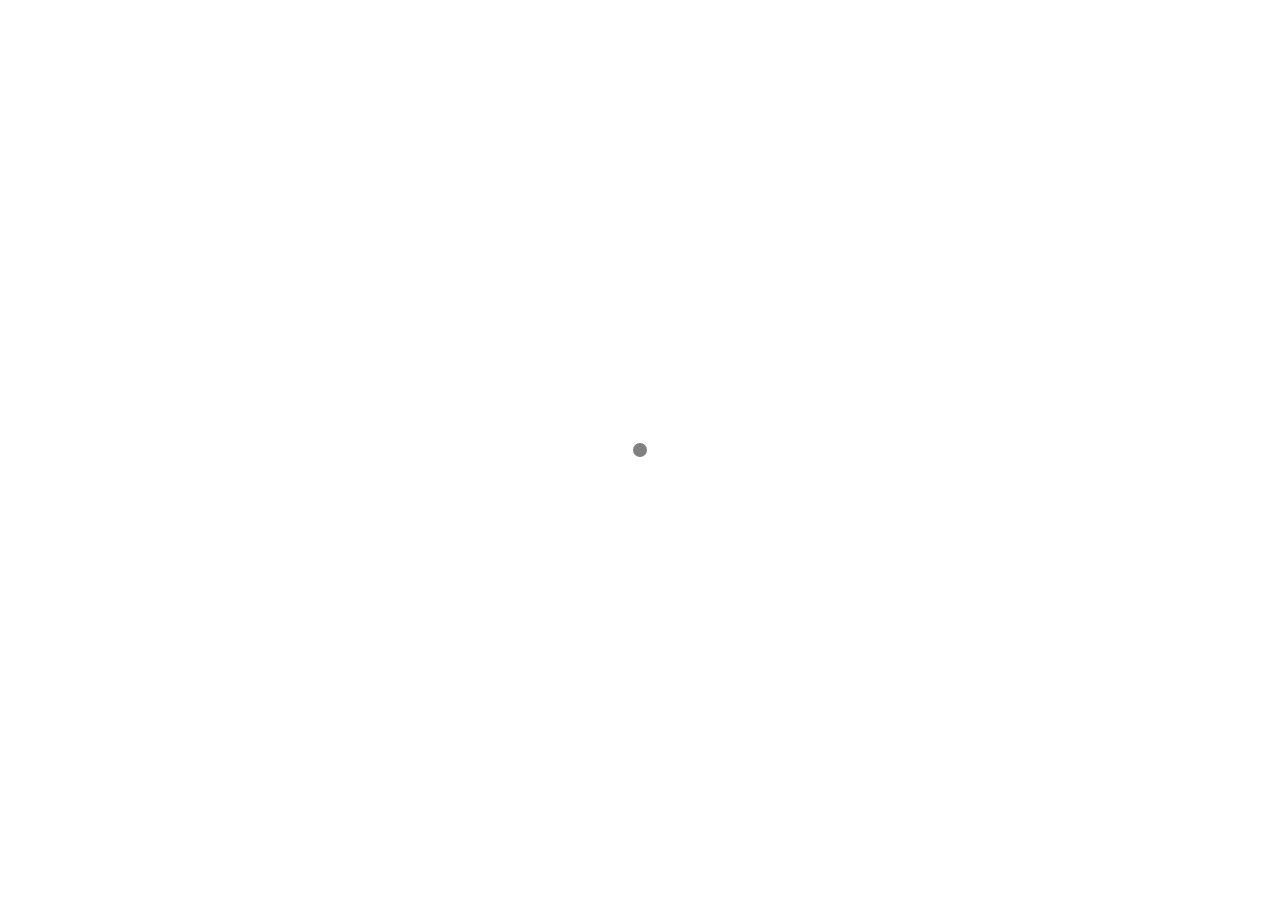
==== commit cab0ec87: "Site updated: 2020-03-09 11:08:35" ====
--- a/archives/index.html
+++ b/archives/index.html
@@ -1,461 +1,133 @@
+
 <!DOCTYPE html>
-
-
-
-
-
-<html lang="zh">
-<head>
-  <meta charset="UTF-8">
-<meta name="viewport" content="width=device-width, initial-scale=1, maximum-scale=2">
-<meta name="theme-color" content="#222">
-<meta name="generator" content="Hexo 3.9.0">
-  <link rel="apple-touch-icon" sizes="180x180" href="/images/apple-touch-icon-next.png?v=7.4.0">
-  <link rel="icon" type="image/png" sizes="32x32" href="/images/favicon-32x32-next.png?v=7.4.0">
-  <link rel="icon" type="image/png" sizes="16x16" href="/images/favicon-16x16-next.png?v=7.4.0">
-  <link rel="mask-icon" href="/images/logo.svg?v=7.4.0" color="#222">
-
-<link rel="stylesheet" href="/css/main.css?v=7.4.0">
-
-
-<link rel="stylesheet" href="/lib/font-awesome/css/font-awesome.min.css?v=4.7.0">
-
-
-<script id="hexo-configurations">
-  var NexT = window.NexT || {};
-  var CONFIG = {
-    root: '/',
-    scheme: 'Muse',
-    version: '7.4.0',
-    exturl: false,
-    sidebar: {"position":"left","display":"post","offset":12,"onmobile":false},
-    copycode: {"enable":false,"show_result":false,"style":null},
-    back2top: {"enable":true,"sidebar":false,"scrollpercent":false},
-    bookmark: {"enable":false,"color":"#222","save":"auto"},
-    fancybox: false,
-    mediumzoom: false,
-    lazyload: false,
-    pangu: false,
-    algolia: {
-      appID: '',
-      apiKey: '',
-      indexName: '',
-      hits: {"per_page":10},
-      labels: {"input_placeholder":"Search for Posts","hits_empty":"We didn't find any results for the search: ${query}","hits_stats":"${hits} results found in ${time} ms"}
-    },
-    localsearch: {"enable":true,"trigger":"auto","top_n_per_article":1,"unescape":false,"preload":false},
-    path: '',
-    motion: {"enable":true,"async":false,"transition":{"post_block":"fadeIn","post_header":"slideDownIn","post_body":"slideDownIn","coll_header":"slideLeftIn","sidebar":"slideUpIn"}},
-    translation: {
-      copy_button: 'Kopieren',
-      copy_success: 'Kopiert',
-      copy_failure: 'Kopieren fehlgeschlagen'
-    },
-    sidebarPadding: 40
-  };
-</script>
-
-  <meta property="og:type" content="website">
-<meta property="og:title" content="织梦世界">
-<meta property="og:url" content="http://hmbool.github.io/archives/index.html">
-<meta property="og:site_name" content="织梦世界">
-<meta property="og:locale" content="zh">
-<meta name="twitter:card" content="summary">
-<meta name="twitter:title" content="织梦世界">
-  <link rel="canonical" href="http://hmbool.github.io/archives/">
-
-
-<script id="page-configurations">
-  // https://hexo.io/docs/variables.html
-  CONFIG.page = {
-    sidebar: "",
-    isHome: false,
-    isPost: false,
-    isPage: false,
-    isArchive: true
-  };
-</script>
-
-  <title>Archiv | 织梦世界</title>
-  
-
-
-
-
-
-
-
-
-  <noscript>
-  <style>
-  .use-motion .brand,
-  .use-motion .menu-item,
-  .sidebar-inner,
-  .use-motion .post-block,
-  .use-motion .pagination,
-  .use-motion .comments,
-  .use-motion .post-header,
-  .use-motion .post-body,
-  .use-motion .collection-header { opacity: initial; }
-
-  .use-motion .logo,
-  .use-motion .site-title,
-  .use-motion .site-subtitle {
-    opacity: initial;
-    top: initial;
-  }
-
-  .use-motion .logo-line-before i { left: initial; }
-  .use-motion .logo-line-after i { right: initial; }
-  </style>
-</noscript>
-
+<html lang="zh" class="loading">
+<head><meta name="generator" content="Hexo 3.9.0">
+    <meta charset="UTF-8">
+    <meta http-equiv="X-UA-Compatible" content="IE=edge,chrome=1">
+    <meta name="viewport" content="width=device-width, minimum-scale=1.0, maximum-scale=1.0, user-scalable=no">
+    <title>Archive</title>
+    <meta name="apple-mobile-web-app-capable" content="yes">
+    <meta name="apple-mobile-web-app-status-bar-style" content="black-translucent">
+    <meta name="google" content="notranslate">
+    <meta name="keywords" content="Fechin,"> 
+    
+    <meta name="author" content="织梦"> 
+    <link rel="alternative" href="atom.xml" title="织梦世界" type="application/atom+xml"> 
+    <link rel="icon" href="/img/favicon.png"> 
+    
+    <link rel="stylesheet" href="/css/diaspora.css">
+	<script async src="//pagead2.googlesyndication.com/pagead/js/adsbygoogle.js"></script>
+    <script>
+         (adsbygoogle = window.adsbygoogle || []).push({
+              google_ad_client: "ca-pub-8691406134231910",
+              enable_page_level_ads: true
+         });
+    </script>
+    <script async custom-element="amp-auto-ads" src="https://cdn.ampproject.org/v0/amp-auto-ads-0.1.js">
+    </script>
 </head>
-
-<body itemscope itemtype="http://schema.org/WebPage" lang="zh">
-  <div class="container use-motion">
-    <div class="headband"></div>
-
-    <header id="header" class="header" itemscope itemtype="http://schema.org/WPHeader">
-      <div class="header-inner"><div class="site-brand-container">
-  <div class="site-meta">
-
-    <div>
-      <a href="/" class="brand" rel="start">
-        <span class="logo-line-before"><i></i></span>
-        <span class="site-title">织梦世界</span>
-        <span class="logo-line-after"><i></i></span>
-      </a>
+</html>
+<body class="loading">
+    <span id="config-title" style="display:none">织梦世界</span>
+    <div id="loader"></div>
+    <div id="single" class="page">
+    <div id="top">
+        <a class="icon-left image-icon" href="javascript:history.back()"></a>
     </div>
-  </div>
-
-  <div class="site-nav-toggle">
-    <button aria-label="Navigationsleiste an/ausschalten">
-      <span class="btn-bar"></span>
-      <span class="btn-bar"></span>
-      <span class="btn-bar"></span>
-    </button>
-  </div>
+    <div class="section">
+        <div class="article">
+            <div class="main">
+                <div class="content">
+                    <div class="timeline">
+                      <h2 class="timeline-title">归档: 3篇</h2>
+                      
+                      
+                        
+                          <h3 class="timeline-subtitle">2020</h3>
+                        
+                        <div class="timeline-item">
+                          <time>2020-03-09</time>
+                          <a target="_self" href="/2020/03/09/test/"></a>
+                        </div>
+                      
+                        
+                        <div class="timeline-item">
+                          <time>2020-03-09</time>
+                          <a target="_self" href="/2020/03/09/hello-world/">Hello World</a>
+                        </div>
+                      
+                        
+                          <h3 class="timeline-subtitle">2019</h3>
+                        
+                        <div class="timeline-item">
+                          <time>2019-09-18</time>
+                          <a target="_self" href="/2019/09/18/搭建Mysql/">搭建Mysql</a>
+                        </div>
+                      
+                    </div>
+                </div>
+            </div>
+        </div>
+    </div>
 </div>
 
+</body>
 
-<nav class="site-nav">
-  
-  <ul id="menu" class="menu">
-      
-      
-      
-        
-        <li class="menu-item menu-item-home">
-      
-    
+<script src="//lib.baomitu.com/jquery/1.8.3/jquery.min.js"></script>
+<script src="/js/plugin.js"></script>
+<script src="/js/typed.js"></script>
+<script src="/js/diaspora.js"></script>
+<link rel="stylesheet" href="/photoswipe/photoswipe.css">
+<link rel="stylesheet" href="/photoswipe/default-skin/default-skin.css">
+<script src="/photoswipe/photoswipe.min.js"></script>
+<script src="/photoswipe/photoswipe-ui-default.min.js"></script>
 
-    <a href="/" rel="section"><i class="menu-item-icon fa fa-fw fa-home"></i> <br>Startseite</a>
-
-  </li>
-      
-      
-      
-        
-        <li class="menu-item menu-item-tags">
-      
-    
-
-    <a href="/tags/" rel="section"><i class="menu-item-icon fa fa-fw fa-tags"></i> <br>Schlagwörter</a>
-
-  </li>
-      
-      
-      
-        
-        <li class="menu-item menu-item-categories">
-      
-    
-
-    <a href="/categories/" rel="section"><i class="menu-item-icon fa fa-fw fa-th"></i> <br>Kategorien</a>
-
-  </li>
-      
-      
-      
-        
-        <li class="menu-item menu-item-archives">
-      
-    
-
-    <a href="/archives/" rel="section"><i class="menu-item-icon fa fa-fw fa-archive"></i> <br>Archiv</a>
-
-  </li>
-      <li class="menu-item menu-item-search">
-        <a href="javascript:;" class="popup-trigger">
-        
-          <i class="menu-item-icon fa fa-search fa-fw"></i> <br>Suche</a>
-      </li>
-    
-  </ul>
-
-    
-
-  
-    
-    
-  
-    
-    
-  
-    
-    
-  
-    
-    
-  
-  
-
-</nav>
-  <div class="site-search">
-    <div class="popup search-popup">
-    <div class="search-header">
-  <span class="search-icon">
-    <i class="fa fa-search"></i>
-  </span>
-  <div class="search-input-container">
-    <input autocomplete="off" autocorrect="off" autocapitalize="none"
-           placeholder="Suche..." spellcheck="false"
-           type="text" id="search-input">
-  </div>
-  <span class="popup-btn-close">
-    <i class="fa fa-times-circle"></i>
-  </span>
-</div>
-<div id="search-result"></div>
-
-</div>
-<div class="search-pop-overlay"></div>
-
-  </div>
-</div>
-    </header>
-
-    
-  <div class="back-to-top">
-    <i class="fa fa-arrow-up"></i>
-    <span>0%</span>
-  </div>
-
-
-    <main id="main" class="main">
-      <div class="main-inner">
-        <div class="content-wrap">
-          <div id="content" class="content">
-            
-
-  
-  
-  
-  <div class="post-block archive">
-    <div id="posts" class="posts-collapse">
-      <div class="collection-title">
-        
-        
-        
-          
-        
-        <span class="collection-header">Öhm..! Insgesamt 3 Artikel. Bleib dran.</span>
-      </div>
-      
-
-      
-
-  
-  
-
-  
-    
-    <div class="collection-year">
-      <h1 class="collection-header">2020</h1>
+<!-- Root element of PhotoSwipe. Must have class pswp. -->
+<div class="pswp" tabindex="-1" role="dialog" aria-hidden="true">
+    <!-- Background of PhotoSwipe. 
+         It's a separate element as animating opacity is faster than rgba(). -->
+    <div class="pswp__bg"></div>
+    <!-- Slides wrapper with overflow:hidden. -->
+    <div class="pswp__scroll-wrap">
+        <!-- Container that holds slides. 
+            PhotoSwipe keeps only 3 of them in the DOM to save memory.
+            Don't modify these 3 pswp__item elements, data is added later on. -->
+        <div class="pswp__container">
+            <div class="pswp__item"></div>
+            <div class="pswp__item"></div>
+            <div class="pswp__item"></div>
+        </div>
+        <!-- Default (PhotoSwipeUI_Default) interface on top of sliding area. Can be changed. -->
+        <div class="pswp__ui pswp__ui--hidden">
+            <div class="pswp__top-bar">
+                <!--  Controls are self-explanatory. Order can be changed. -->
+                <div class="pswp__counter"></div>
+                <button class="pswp__button pswp__button--close" title="Close (Esc)"></button>
+                <button class="pswp__button pswp__button--share" title="Share"></button>
+                <button class="pswp__button pswp__button--fs" title="Toggle fullscreen"></button>
+                <button class="pswp__button pswp__button--zoom" title="Zoom in/out"></button>
+                <!-- Preloader demo http://codepen.io/dimsemenov/pen/yyBWoR -->
+                <!-- element will get class pswp__preloader--active when preloader is running -->
+                <div class="pswp__preloader">
+                    <div class="pswp__preloader__icn">
+                      <div class="pswp__preloader__cut">
+                        <div class="pswp__preloader__donut"></div>
+                      </div>
+                    </div>
+                </div>
+            </div>
+            <div class="pswp__share-modal pswp__share-modal--hidden pswp__single-tap">
+                <div class="pswp__share-tooltip"></div> 
+            </div>
+            <button class="pswp__button pswp__button--arrow--left" title="Previous (arrow left)">
+            </button>
+            <button class="pswp__button pswp__button--arrow--right" title="Next (arrow right)">
+            </button>
+            <div class="pswp__caption">
+                <div class="pswp__caption__center"></div>
+            </div>
+        </div>
     </div>
-  
-
-  <article itemscope itemtype="http://schema.org/Article">
-    <header class="post-header">
-
-      <h2 class="post-title">
-        
-          <a class="post-title-link" href="/2020/03/09/test/" itemprop="url">
-            <span itemprop="name">Unbenannt</span>
-          </a>
-        
-      </h2>
-
-      <div class="post-meta">
-        <time class="post-time" itemprop="dateCreated"
-              datetime="2020-03-09T10:41:28+08:00"
-              content="2020-03-09">
-          03-09
-        </time>
-      </div>
-
-    </header>
-  </article>
-
-
-
-  
-  
-
-  
-
-  <article itemscope itemtype="http://schema.org/Article">
-    <header class="post-header">
-
-      <h2 class="post-title">
-        
-          <a class="post-title-link" href="/2020/03/09/hello-world/" itemprop="url">
-            <span itemprop="name">Hello World</span>
-          </a>
-        
-      </h2>
-
-      <div class="post-meta">
-        <time class="post-time" itemprop="dateCreated"
-              datetime="2020-03-09T10:41:28+08:00"
-              content="2020-03-09">
-          03-09
-        </time>
-      </div>
-
-    </header>
-  </article>
-
-
-
-  
-  
-
-  
-    
-    <div class="collection-year">
-      <h1 class="collection-header">2019</h1>
-    </div>
-  
-
-  <article itemscope itemtype="http://schema.org/Article">
-    <header class="post-header">
-
-      <h2 class="post-title">
-        
-          <a class="post-title-link" href="/2019/09/18/搭建Mysql/" itemprop="url">
-            <span itemprop="name">搭建Mysql</span>
-          </a>
-        
-      </h2>
-
-      <div class="post-meta">
-        <time class="post-time" itemprop="dateCreated"
-              datetime="2019-09-18T23:01:18+08:00"
-              content="2019-09-18">
-          09-18
-        </time>
-      </div>
-
-    </header>
-  </article>
-
-
-
-
-    </div>
-  </div>
-  
-  
-  
-
-  
-
-
-
-          </div>
-          
-
-        </div>
-          
-  
-  <div class="sidebar-toggle">
-    <div class="sidebar-toggle-line-wrap">
-      <span class="sidebar-toggle-line sidebar-toggle-line-first"></span>
-      <span class="sidebar-toggle-line sidebar-toggle-line-middle"></span>
-      <span class="sidebar-toggle-line sidebar-toggle-line-last"></span>
-    </div>
-  </div>
-
-  <aside class="sidebar">
-    <div class="sidebar-inner">
-
-      <ul class="sidebar-nav motion-element">
-        <li class="sidebar-nav-toc">
-          Inhaltsverzeichnis
-        </li>
-        <li class="sidebar-nav-overview">
-          Übersicht
-        </li>
-      </ul>
-
-      <!--noindex-->
-      <div class="post-toc-wrap sidebar-panel">
-      </div>
-      <!--/noindex-->
-
-      <div class="site-overview-wrap sidebar-panel">
-        <div class="site-author motion-element" itemprop="author" itemscope itemtype="http://schema.org/Person">
-    <img class="site-author-image" itemprop="image"
-      src="/uploads/avatar.gif"
-      alt="织梦">
-  <p class="site-author-name" itemprop="name">织梦</p>
-  <div class="site-description" itemprop="description"></div>
-</div>
-  <nav class="site-state motion-element">
-      <div class="site-state-item site-state-posts">
-        
-          <a href="/archives/">
-        
-          <span class="site-state-item-count">3</span>
-          <span class="site-state-item-name">Artikel</span>
-        </a>
-      </div>
-    
-  </nav>
-
-
-
-      </div>
-
-    </div>
-  </aside>
-  <div id="sidebar-dimmer"></div>
-
-
-      </div>
-    </main>
-
-    <footer id="footer" class="footer">
-      <div class="footer-inner">
-        <div class="copyright">&copy; <span itemprop="copyrightYear">2020</span>
-  <span class="with-love" id="animate">
-    <i class="fa fa-user"></i>
-  </span>
-  <span class="author" itemprop="copyrightHolder">织梦</span>
-</div>
-  <div class="powered-by">Erstellt mit  <a href="https://hexo.io" class="theme-link" rel="noopener" target="_blank">Hexo</a> v3.9.0</div>
-  <span class="post-meta-divider">|</span>
-  <div class="theme-info">Design – <a href="https://theme-next.org" class="theme-link" rel="noopener" target="_blank">NexT.Muse</a> v7.4.0</div>
-
-<span id="busuanzi_container_site_uv">
-  本站访问次数：<span class="busuanzi-value" id="busuanzi_value_site_pv"></span>
-</span>
-
-        
-<div class="busuanzi-count">
-  <script async src="https://busuanzi.ibruce.info/busuanzi/2.3/busuanzi.pure.mini.js"></script>
 </div>
 
 
@@ -463,58 +135,4 @@
 
 
 
-
-
-
-
-
-
-        
-      </div>
-    </footer>
-  </div>
-
-  
-
-
-  <script src="/lib/anime.min.js?v=3.1.0"></script>
-  <script src="/lib/velocity/velocity.min.js?v=1.2.1"></script>
-  <script src="/lib/velocity/velocity.ui.min.js?v=1.2.1"></script>
-<script src="/js/utils.js?v=7.4.0"></script><script src="/js/motion.js?v=7.4.0"></script>
-<script src="/js/schemes/muse.js?v=7.4.0"></script>
-<script src="/js/next-boot.js?v=7.4.0"></script>
-
-
-
-  
-
-
-
-
-
-
-
-
-  <script src="/js/local-search.js?v=7.4.0"></script>
-
-
-
-
-
-
-
-
-
-
-
-
-
-
-  
-
-  
-
-  
-
-</body>
 </html>
--- a/css/diaspora.css
+++ b/css/diaspora.css
@@ -0,0 +1,337 @@
+body,div,h1,h2,h3,h4,h5,p,ul,li {margin:0;padding:0;font-weight:normal;list-style:none;}
+html {-webkit-text-size-adjust:100%;}
+html,body {-webkit-tap-highlight-color:rgba(0,0,0,0);-webkit-font-smoothing:antialiased;background:#fff;}
+body {font-family:'PingFang SC','Hiragino Sans GB','Microsoft Yahei','WenQuanYi Micro Hei',sans-serif;font-size:14px;position:relative;overflow-x:hidden;}
+body:before {background:grey;position:absolute;content:'';display:block;width:14px;height:14px;left:50%;top:50%;margin-left:-7px;margin-top:-7px;border-radius:50%;-webkit-border-radius:50%;-moz-border-radius:50%;-webkit-animation:loading 2s ease-out forwards infinite;-moz-animation:loading 2s ease-out forwards infinite;display:none;}
+body.loading:before {display:block;}
+@-webkit-keyframes loading {
+  0% {-webkit-transform:scale(0.3);}
+  50% {-webkit-transform:scale(1.0);}
+  100% {-webkit-transform:scale(0.3);}
+}
+@-moz-keyframes loading {
+  0% {-moz-transform:scale(0.3);}
+  50% {-moz-transform:scale(1.0);}
+  100% {-moz-transform:scale(0.3);}
+}
+body.loading #container,body.loading #single,body.loading .nav {opacity:0;}
+html.loading,body.loading {height:100%;overflow:hidden;}
+a,a:hover {text-decoration:none;}
+img {display:block;max-width:100%;height:auto;}
+audio {display:none;visibility:hidden;opacity:0;width:0;height:0;}
+#screen {position:relative;}
+#mark {width:100%;height:560px;overflow:hidden;}
+.layer {position:relative;}
+#cover {position:absolute;max-width:none;}
+#header {position:absolute;top:70px;width:100%;}
+#header > div {margin:0 60px;position:relative;}
+.icon-menu {font-size:20px;padding:6px 6px 5px;border-radius:2px;cursor:pointer;position:absolute;z-index:4;right:0;top:0;margin-top:-3px;background:rgba(255,255,255,.9);}
+.icon-search {font-size:20px;padding:6px 6px 5px;border-radius:2px;cursor:pointer;position:absolute;z-index:4;right:40px;top:0;margin-top:-3px;background:rgba(255,255,255,.9);}
+.image-logo {z-index:4;position:relative;display:inline-block;-webkit-background-size:75px 32px;-moz-background-size:75px 32px;background-size:75px 32px;background-repeat:no-repeat;background-position:center center;-webkit-mask-box-image:url("/img/logo.png");background-color:white;width:75px;height:32px;mask-image:url("/img/logo.png");mask-size:contain;transition: background-color 0.5s ease-in-out;}
+body.mu .image-logo {background-color:black;}
+#vibrant {position:absolute;top:0;left:0;width:100%;height:100%;}
+#vibrant div {position:absolute;top:0;left:0;width:100%;height:100%;opacity:0;background-color:#000;}
+#post0 {width:28%;position:absolute;top:42%;left:10%;}
+#post0 p:first-child {color:#fff;font-size:12px;}
+#post0 h2 {font-size:28px;margin-top:15px;}
+#post0 h2 a {color:#fff;}
+#post0 h2 + p {color:#fff;font-size:14px;margin-top:30px;}
+.post {margin:100px auto 0;width:1200px;position:relative;}
+.post > a {display:inline-block;width:680px;height:440px;overflow:hidden;position:relative;z-index:3;}
+.else {position:absolute;background:#fff;text-align:left;top:20px;height:398px;width:498px;border:1px solid #eaeaea;}
+.post:nth-child(odd) {text-align:left;}
+.post:nth-child(even) {text-align:right;}
+.post:nth-child(odd) .else {left:660px;}
+.post:nth-child(even) .else {right:660px;}
+.else p:first-child {color:#999;font-size:12px;margin:80px 0 0 80px;}
+.else h3 {font-size:30px;line-height:1.1;margin:10px 100px 0 80px;}
+.else h3 a {color:#333;}
+.else h3 + p {color:#555;margin:10px 100px 0 80px;font-size:14px;line-height:1.8;}
+.here {position:absolute;left:80px;bottom:80px;color:#999;font-size:13px;}
+.here span {display:inline-block;vertical-align:middle;margin-right:10px;font-family:"icomoon","Hiragino Sans GB","Hiragino Sans GB W3","Microsoft YaHei","WenQuanYi Micro Hei",sans-serif;}
+.here span:before {display:inline-block;vertical-align:top;margin-right:7px;font-size:16px;}
+.here a {display:inline-block;cursor:default;}
+.here .icon-like {color:#999!important;margin-right:0;}
+.here .likeThis .count {display:inline-block;position:static;color:#999;background:none;padding:0;width:auto;}
+.here .likeThis:hover .count {display:inline-block;}
+.here .likeThis.active .icon-like {color:#999;}
+#pager {text-align:center;margin:70px 0 0;position:relative;}
+#pager a {font-size:14px;letter-spacing:5px;color:#666;border:1px solid #dadada;padding:10px 40px;background:#fff;}
+#loader {display:none;position:fixed;top:0;width:100%;height:3px;z-index:100;background-image:-webkit-linear-gradient(left,#F16F5C 0%,#F16F5C 12.5%,#5B56DD 12.5%,#5B56DD 25%,#E15CED 25%,#E15CED 37.5%,#27E559 37.5%,#27E559 50%,#18C8C9 50%,#18C8C9 62.5%,#DC8987 62.5%,#DC8987 75%,#BB83D6 75%,#BB83D6 87.5%,#E774BD 87.5%,#E774BD 100%);background-image:-moz-linear-gradient(left,#F16F5C 0%,#F16F5C 12.5%,#5B56DD 12.5%,#5B56DD 25%,#E15CED 25%,#E15CED 37.5%,#27E559 37.5%,#27E559 50%,#18C8C9 50%,#18C8C9 62.5%,#DC8987 62.5%,#DC8987 75%,#BB83D6 75%,#BB83D6 87.5%,#E774BD 87.5%,#E774BD 100%);}
+#top {height:50px;text-align:center;border-bottom:1px solid #f7f7f7;background:#fefefe;width:100%;position:fixed;top:0;z-index:10;display:none;}
+body.touch #top {position:relative;}
+.icon-icon {color:#333;font-size:20px;position:absolute;left:14px;top:16px;}
+.image-icon {-webkit-background-size:24px 24px;-moz-background-size:24px 24px;background-size:24px 24px;background-position:center center;background-repeat:no-repeat;width:24px;height:24px;position:absolute;left:14px;top:15px;color:#333;}
+.image-icon:hover {color:black;}
+.subtitle {color:#666;font-size:14px;margin-top:16px;display:none;}
+.icon-play,.icon-pause,.icon-images {position:absolute;left:70px;color:#666;top:17px;font-size:18px;cursor:pointer;}
+.icon-images {left:100px;}
+.icon-images.active {color:#EF6D57;}
+.like-icon {position:relative;}
+.icon-like {color:#666;}
+#top .count {display:none;}
+.likeThis.active .icon-like,.icon-like:hover {color:#EF6D57;}
+.social {position:absolute;right:0;height:30px;top:12px;}
+.share a {display:inline-block;color:#666;margin-right:15px;}
+.share a:hover {color:#333;}
+.share {position:relative;}
+.social > div {display:inline-block;font-size:20px;color:#666;cursor:pointer;margin-left:15px;}
+#qr {z-index:10;display:none;position:absolute;background:#fff;padding:16px;border:1px solid #f7f7f7;right:10px;top:50px;}
+.bar {position:absolute;height:100%;background:rgba(0,0,0,.07);z-index:-1;width:0;-webkit-transition:width .5s ease;-moz-transition:width .5s ease;transition:width .5s ease;}
+.scrollbar {position:absolute;height:2px;width:10px;top:0;background-color:#50bcb6;-webkit-transition:width .5s ease;-moz-transition:width .5s ease;transition:width .5s ease;}
+body.touch .scrollbar {display:none;}
+.nav {position:fixed;height:100%;width:100%;background:rgba(255,255,255,.97);z-index:3;top:-100%;-webkit-transition:top 0.3s cubic-bezier(0.4,0,0.2,1);-moz-transition:top 0.3s cubic-bezier(0.4,0,0.2,1);transition:top 0.3s cubic-bezier(0.4,0,0.2,1);}
+body.mu {overflow:hidden;height:100%;}
+html.mu {height:100%;}
+body.mu .icon-menu {color:#333;background: none;}
+body.mu .icon-menu:before {content:"\e607";}
+body.mu .nav {top:0;}
+body.mu .icon-logo {color:#333;}
+.menu {text-align:center;margin-top:200px;}
+.menu ul {display: -webkit-box;display: -ms-flexbox;display: flex;-webkit-box-pack: center;-ms-flex-pack: center;justify-content: center;-ms-flex-wrap: wrap;flex-wrap: wrap;list-style-type: none;padding: 0;}
+.menu li {font-size:18px;display:inline-block;margin:0 2px 2px 0;}
+.menu li:not(:last-child) {margin-right: 5px;}
+.menu a {display: block;font-size: 20px;color: #666;text-decoration: none;padding: 5px 12px;font-weight:600;}
+.menu a:hover {color:#333;}
+.menu a,.target {-webkit-transition: all .35s ease-in-out;transition: all .35s ease-in-out;}
+.target {position: absolute;border-bottom: 4px solid transparent;z-index: -1;-webkit-transform: translateX(-60px);transform: translateX(-60px);}
+.nav p {color:#999;font-size:12px;position:absolute;width:100%;text-align:center;bottom:30px;}
+.nav p a {color:#999;text-decoration:underline;}
+.nav p:first-letter {font-family:sans-serif;}
+.nav .hitokoto {text-align:center;margin: 10% auto 10px;padding: 10px 20px 10px;font-size: 20px;font-weight: bold;color: darkgray;max-width:800;}
+.nav .footerlinks {font-size: 45px; margin: 20px 1px 30px;padding: 10px 1px 10px;}
+.nav .footerlinks a {font-size: 35px; text-decoration:none;}
+.nav .footerlinks a:link { color: #A9A9A9;}/* 未访问的链接 */
+.nav .footerlinks a:visited { color: #A9A9A9; } /* 已访问的链接 */
+.nav .footerlinks a:hover { color: #737373;}/* 鼠标移动到链接上 */
+.nav .footerlinks a:active { color: #737373;} /* 选定的链接 */
+
+.set {display:block;max-width:768px;margin:0 auto 30px;line-height:2;padding-left:30px}
+.set h3 {font-size:22px;font-weight:500;margin:15px 0 20px}
+.set a {display:inline-block;position:relative;color:#424242;padding:5px 5px;}
+.set a::before {content:"";position:absolute;width:0;right:0;bottom:0;height:2px;background:#2196F3}
+.set a:hover {color:#2196F3!important}
+.set .category-list-item,.set .tag-list-item {display:inline-block;font-size:17px;text-align:left}
+.set .category-list-item .category-list-count,.set .category-list-item .tag-list-count,.set .tag-list-item .category-list-count,.set .tag-list-item .tag-list-count {color:#9E9E9E;font-style:normal}
+.set .category-list-item .category-list-count::before,.set .category-list-item .tag-list-count::before,.set .tag-list-item .category-list-count::before,.set .tag-list-item .tag-list-count::before {content:"["}
+.set .category-list-item .category-list-count::after,.set .category-list-item .tag-list-count::after,.set .tag-list-item .category-list-count::after,.set .tag-list-item .tag-list-count::after {content:"]"}
+.set .category-list-item {width:30%;margin:5px 0}@media screen and (max-width:768px) {.set .category-list-item {width:100%}}
+.set .tag-list-item {margin:10px 20px}
+.set .search {}
+.set .search .search-input {width: 100%;height: 42px;background: transparent;border: 0px;border-bottom:3px solid #6558BC;font-size:23px;padding: 20px auto 20px;}
+.set .search .search-input[type=text]:focus{outline: none;border: 0px;border-bottom:3px solid #6558BC;}
+.set .search .local-search-result {margin-top:30px;}
+.set .search .search-result-list {padding:0;margin: 0;}
+.set .search .search-result-title {font-size:23px;}
+.set .search .search-result {}
+.set .search .search-keyword {background:yellow;padding:2px auto 2px;}
+.set .search li {list-style: none; margin: 0;border-bottom:1px dashed #E3E3E3;}
+.timeline {display:block;max-width:768px;margin:30px auto 40px;padding-left:30px;border-left:3px solid #B0BEC5}
+.timeline .timeline-title::before,.timeline .timeline-subtitle::before,.timeline .timeline-item::before {position:absolute;top:50%;transform:translateY(-50%);border-style:solid;border-color:#B0BEC5;border-radius:50%;background:white;content:"";transition:all .3s ease}
+.timeline-title,.timeline-subtitle,.timeline-item {position:relative;margin-bottom:25px;line-height:32px}
+.timeline-title:hover::before,.timeline-subtitle:hover::before,.timeline-item:hover::before {border-color:#2196F3}
+.timeline-title:hover a,.timeline-subtitle:hover a,.timeline-item:hover a {color:#2196F3}
+.timeline-title {font-size:28px}
+.timeline-title::before {width:12px;height:12px;border-width:4px;left:-42px}
+.timeline-subtitle {font-weight:400;font-size:22px}
+.timeline-subtitle::before {width:11px;height:11px;border-width:3px;left:-40px}
+.timeline-item {font-family:-apple-system,BlinkMacSystemFont,Segoe UI,Roboto,Oxygen,Ubuntu,Cantarell,Fira Sans,Droid Sans,Helvetica Neue,sans-serif;position:relative;padding-left:100px}
+.timeline-item time {position:absolute;left:0;top:50%;transform:translateY(-50%);display:inline-block;font-weight:300;color:#616161;width:100px}
+.timeline-item a {color:#212121;font-weight:400;transition:all .3s ease}
+.timeline-item::before {width:9px;height:9px;border-width:2px;left:-38px}
+#container {padding-bottom:100px;overflow:hidden;position:relative;}
+#container:before {content:'';display:block;width:1px;height:200%;position:absolute;left:50%;background:#eaeaea;top:-50%;z-index:0;}
+#primary {position:relative;}
+#single {background:#fff;position:relative;overflow-x:hidden;}
+.section {position:relative;width:100%;overflow:hidden;-webkit-transition:all 0.3s cubic-bezier(0.25,0.5,0.5,0.9);-moz-transition:all 0.3s cubic-bezier(0.25,0.5,0.5,0.9);transition:all 0.3s cubic-bezier(0.25,0.5,0.5,0.9);}
+body.touch,body.touch .article {margin-top:0;}
+.zoom:before {opacity:0;color:#fff;font-size:20px;display:block;z-index:3;left:50%;top:70%;padding:5px;margin-top:-15px;margin-left:-15px;position:absolute;background:rgba(0,0,0,.7);-webkit-transition:all 0.3s cubic-bezier(0.25,0.5,0.5,0.9);-moz-transition:all 0.3s cubic-bezier(0.25,0.5,0.5,0.9);transition:all 0.3s cubic-bezier(0.25,0.5,0.5,0.9);}
+.zoom:hover:before {opacity:1;top:50%;}
+.touch .zoom:hover:before {opacity:0;}
+.icon-arrow-left:before {content:'\e606';position:absolute;left:0;top:50%;margin-top:-30px;color:#666;}
+.icon-arrow-right:before {content:'\e605';position:absolute;right:0;top:50%;margin-top:-30px;color:#666;}
+h1.title {font-size:30px;color:#333;line-height:1.3;position:relative;font-weight:bold;}
+.page .content:before {display:none;}
+.stuff {margin-top:20px;color:#666;font-size:13px;}
+.stuff span {display:inline-block;margin-right:20px;}
+.stuff .likeThis {pointer-events:none;}
+.stuff .icon-like {display:none;}
+.stuff .count {color:#666;}
+.comment {margin:50px auto;}
+.comment.link,.downloadlink {cursor:pointer;letter-spacing:5px;border:1px solid #dadada;width:170px;text-align:center;color:#666;font-size:14px;padding:10px 0;}
+.comment .gt-comments-null{display:none;}
+.comment .gt-header-textarea{border-radius:0;background: white;}
+.comment .gt-popup{margin-top:8px;}
+.comment .gt-counts a{color:black;border-bottom:0;pointer-events:none;}
+.comment .gt-avatar-github{display:none;}
+.comment .gt-header-avatar{display:none;}
+.comment .gt-header-comment{margin-left: 0;!important;}
+.comment .gt-header-preview{border-radius:0;}
+.comment .gt-btn-public{border-radius:0;}
+.comment .gt-btn-preview{border-radius:0;}
+.comment .gt-btn-login{border-radius:0;}
+.comment .gt-ico-tip{display:none;}
+.comment .gt-btn-public .gt-btn-text:after{content:"（Cmd | Ctrl  + Enter）";}
+.comment .gt-meta{margin:0; border:0;}
+#preview {position:fixed;top:0;width:100%;height:100%;z-index:5;background:#fff;left:100%;-moz-transition:all 0.3s cubic-bezier(0,0,0.2,1);-webkit-transition:all 0.3s cubic-bezier(0,0,0.2,1);transition:all 0.3s cubic-bezier(0,0,0.2,1);overflow-y:scroll;}
+#preview.show {left:0;}
+#preview + canvas {display:none;}
+.article {width:70%;margin:0 auto;margin-top:50px;display:-webkit-flex;display:flex;-webkit-align-items:center;align-items:center;-webkit-justify-content:flex-start;justify-content:flex-start;}
+.article > div {width:100%;padding:30px 0;margin:0 auto;}
+.article .main {width:700px;}
+.article .side {align-self:flex-start;flex:0 0 220px;}
+.article .toc {width:200px;height:100%;/*position:fixed;*/top:60px;right:100px;padding:1em;line-height:2.3;overflow-y:auto;}
+.article .toc .toc-item:hover {font-weight:900;}
+.article .toc li a {display:inline-block;color:#737373;text-decoration:none;transition:color,padding 0.2s ease-in-out;}
+.article .toc li a:hover {padding-left:8px;border-left:3px solid black;}
+.page .main{padding:0px;}
+
+/* Icon font style */
+@font-face {font-family:"iconfont";src:url('//at.alicdn.com/t/font_1474439954_4508538.eot');/* IE9*/  src:url('//at.alicdn.com/t/font_1474439954_4508538.eot?#iefix') format('embedded-opentype'),/* IE6-IE8 */  url('[data-uri]') format('woff'),/* chrome,firefox */  url('//at.alicdn.com/t/font_1474439954_4508538.ttf') format('truetype'),/* chrome,firefox,opera,Safari,Android,iOS 4.2+*/  url('//at.alicdn.com/t/font_1474439954_4508538.svg#iconfont') format('svg');/* iOS 4.1- */  src:url('//at.alicdn.com/t/font_1474439954_4508538.eot')\0;/* ie8 fix */}
+[class^="icon-"],[class*=" icon-"] {font-family:'iconfont'  !important;font-style:normal;font-weight:normal;font-variant:normal;text-transform:none;line-height:1;font-family:"iconfont" !important;font-size:20px;font-style:normal;-webkit-font-smoothing:antialiased;-webkit-text-stroke-width:0.2px;-moz-osx-font-smoothing:grayscale;}
+.icon-scan:before {content:"\e60d";}
+.icon-twitter:before {content:"\e600";}
+.icon-view:before {content:"\e601";}
+.icon-like:before {content:"\e602";}
+.icon-menu:before {content:"\e603";}
+.icon-github:before {content:"\e604";}
+.icon-home:before {content:"\e60e";}
+.icon-wechat:before {content:"\e605";}
+.icon-pause:before {content:"\e606";}
+.icon-close:before {content:"\e607";}
+.icon-facebook:before {content:"\e608";}
+.icon-left:before {content:"\e609";}
+.icon-font:before {content:"\e60a";}
+.icon-play:before {content:"\e60b";}
+.icon-email:before {content:"\e60c";}
+.icon-search:before {content:"　";background: url('/img/search.png');background-size: 22px 23px;}
+.icon-null:before {content:"";}
+
+/* tags style  */
+.post-tags-list {margin-top:10px;display:table;}
+.post-tags-list-item {float:left;margin-right:10px;background:rgba(102,128,153,0.075);border-radius:0;padding:2px 5px;}
+.post-tags-list-link {color:rgba(44,63,81,0.5);}
+
+/* Post or Page content style */
+.content {margin-top:50px;font-size:15px;line-height:2;color:#232323;}
+.content h1 {font-size:39px}
+.content h2 {font-size:32px}
+.content h3 {font-size:26px}
+.content h4 {font-size:19px}
+.content h5 {font-size:15px}
+.content h6 {font-size:13px}
+.content strong {font-weight:500;}
+.content a {background:transparent;color:#1980e6;text-decoration:none;}
+.content a:hover {color:#518dca;}
+.content hr {margin-top:21px;margin-bottom:21px;border:0;border-top:1px solid rgba(102,128,153,0.1)}
+.content p {margin:0 0 .8em;}
+.content ul,.content ol {margin:10px 0;padding-left:20px;}
+.content ul li {list-style:disc;margin:5px 0;}
+.content ol li {list-style:decimal;margin:5px 0;}
+.content > h1,.content > h2,.content > h3,.content > h4,.content > h5,.content > h6 {margin-top:2rem;margin-bottom:0.8rem;color:#000;}
+.content > h1:first-child,.content > h2:first-child,.content > h3:first-child,.content > h4:first-child,.content > h5:first-child,.content > h6:first-child {margin-top:0;}
+.content img {cursor:pointer;}
+.content pre,.content .highlight {background:#2d2d2d;margin:1.6rem 0;padding:0.8rem 0.8rem;border-style:solid;border-width:1px 0;overflow:auto;color:#ccc;line-height:20px;}
+.content .gutter {display:none;}
+.content .highlight .gutter pre {color:#666;font-size:0.9rem;}
+.content code,.content pre {font-family:"Source Code Pro",monospace}
+.content code {background:rgba(99,99,99,0.07);color:#ef459c;padding:1px 2px;border-radius:2px;}
+.content pre code {background:none;text-shadow:none;padding:0;}
+.content blockquote {color:#656565;margin:0 0 1.1em;border-left:3px solid #efefef;border-left-width:6px;background-color:rgba(119,119,119,0.05);border-top-right-radius:5px;border-bottom-right-radius:5px;padding:15px 20px;}
+.content blockquote p {margin:0;}
+.content table {margin:15px 0;border-collapse:collapse;display:table;width:100%;table-layout:fixed;word-wrap:break-word;}
+.content table tr {border-top:1px solid #ccc;background-color:#fff;}
+.content table th,.content table td {border:1px solid #ddd;padding:6px 13px;}
+.content .highlight pre {border:none;margin:0;padding:0;}
+.content .highlight table {margin:0;width:auto;}
+.content .highlight td {border:none;padding:0;}
+.content .highlight tr {border:0;}
+.content .highlight figcaption {font-size:0.85em;color:#999;line-height:1em;margin-bottom:1em;}
+.content .highlight figcaption a {float:right;}
+.content .highlight .gutter pre {text-align:right;padding-right:20px;}
+.content .highlight .line {height:20px;}
+.content .video-container {position:relative;padding-bottom:56.25%;padding-top:25px;height:0;}
+.content .video-container iframe {position:absolute;top:0;left:0;width:100%;height:100%;}
+pre .comment,pre .title {color:#999;}
+pre .variable,pre .attribute,pre .tag,pre .regexp,pre .ruby .constant,pre .xml .tag,pre .title,pre .xml .pi,pre .xml .doctype,pre .html .doctype,pre .css .id,pre .css .class,pre .css .pseudo {color:#f2777a;}
+pre .number,pre .preprocessor,pre .built_in,pre .literal,pre .params,pre .constant {color:#f99157;}
+pre .class,pre .ruby .class .title,pre .css .rules .attribute {color:#99cc99;}
+pre .string,pre .value,pre .inheritance,pre .header,pre .ruby .symbol,pre .xml .cdata {color:#99cc99;}
+pre .css .hexcolor {color:#66cccc;}
+pre .function,pre .python .decorator,pre .python .title,pre .ruby .function .title,pre .ruby .title .keyword,pre .perl .sub,pre .javascript .title,pre .coffeescript .title {color:#6699cc;}
+pre .keyword,pre .javascript .function {color:#cc99cc;}
+
+/* Responsive style */
+@media screen and (max-width:1200px) {
+  #header > div {width:900px;margin:0 auto;}
+  #post0 {width:32%;}
+  #post0 h2 {font-size:24px;}
+  .post {width:900px;}
+  .post > a {width:480px;height:310px;}
+  .else {top:10px;width:420px;height:290px;}
+  .post:nth-child(odd) .else {left:450px;}
+  .post:nth-child(even) .else {right:450px;}
+  .else p:first-child {font-size:12px;margin:50px 0 0 60px;}
+  .else h3 {font-size:24px;margin:10px 60px 0 60px;}
+  .else h3 + p {margin:10px 60px 0 60px;}
+  .here {left:60px;bottom:50px;}
+  .article{width:100%;}
+  .article .main{width:94%;}
+  .article .side {display:none}
+  .comment .gt-btn-public .gt-btn-text:after{content:"";}
+}
+@media screen and (max-width:900px) {
+  #mark {height:480px;}
+  #header > div {width:90%;}
+  #vibrant polygon {transform:translateX(-10%);-moz-transform:translateX(-10%);-webkit-transform:translateX(-10%);}
+  #post0 {width:40%;}
+  #post0 h2 {font-size:20px;}
+  .post {width:100%;margin-top:60px;background:#fff;padding-bottom:30px;border-bottom:1px solid #eaeaea;}
+  .post > a {display:block;margin:0 auto;width:100%;height:auto;}
+  .post > a img {margin:0 auto;}
+  .else {height:auto;position:static;width:100%;margin:0 auto;background:transparent;border:none;}
+  .else p:first-child {margin:30px 0 0 20px;}
+  .else h3 {font-size:24px;margin:10px 30px 0 20px;}
+  .else h3 + p {margin:10px 30px 0 20px;}
+  .here {position:static;margin:20px 0 20px 20px;}
+  .article{width:100%;}
+  .article .main{width:94%;}
+  .article .side {display:none}
+  .comment .gt-btn-public .gt-btn-text:after{content:"";}
+}
+@media screen and (max-width:780px) {
+  #header {top:40px;}
+  #vibrant svg {display:none;}
+  #vibrant div {opacity:0.3;}
+  #container {padding-bottom:50px;}
+  #post0 {bottom:60px;top:auto;width:70%;left:5%;}
+  .menu {width:90%;margin:160px auto 0;}
+  .menu li {font-size:16px;}
+  #pager {margin:30px 0 0;}
+  h1.title {font-size:24px;}
+  .tab {display:none;}
+  .icon-scan {display:none!important;}
+  .icon-images {left:80px;}
+  .icon-pause,.icon-play {left:50px;}
+  .comment.link {width:140px;padding:5px 0;}
+  .article{width:100%;}
+  .article .main{width:94%;}
+  .article .side {display:none}
+  .comment .gt-btn-public .gt-btn-text:after{content:"";}
+}
+@media screen and (max-width:480px) {
+  #post0 p:first-child {display:block;}
+  #container:before {display:none;}
+  #post0 h2 {text-align:left;margin:0 10px 0 0;}
+  #post0 h2 + p {text-align:left;margin:10px 20px 0 0;color:#f2f2f2;font-size:14px;}
+  #post0 h2 a {color:#fff;}
+  #post0 .summary {display:none;}
+  .stuff span {margin-right:10px;}
+  .stuff span:first-child {display:none;}
+  .content table {font-size:smaller;}
+  .content table tr td {padding:6px;}
+  .article {width:100%;}
+  .article .main{width:94%;}
+  .article .side {display:none}
+  .comment .gt-btn-public .gt-btn-text:after{content:"";}
+}
--- a/photoswipe/photoswipe.css
+++ b/photoswipe/photoswipe.css
@@ -0,0 +1,179 @@
+/*! PhotoSwipe main CSS by Dmitry Semenov | photoswipe.com | MIT license */
+/*
+	Styles for basic PhotoSwipe functionality (sliding area, open/close transitions)
+*/
+/* pswp = photoswipe */
+.pswp {
+  display: none;
+  position: absolute;
+  width: 100%;
+  height: 100%;
+  left: 0;
+  top: 0;
+  overflow: hidden;
+  -ms-touch-action: none;
+  touch-action: none;
+  z-index: 1500;
+  -webkit-text-size-adjust: 100%;
+  /* create separate layer, to avoid paint on window.onscroll in webkit/blink */
+  -webkit-backface-visibility: hidden;
+  outline: none; }
+  .pswp * {
+    -webkit-box-sizing: border-box;
+            box-sizing: border-box; }
+  .pswp img {
+    max-width: none; }
+
+/* style is added when JS option showHideOpacity is set to true */
+.pswp--animate_opacity {
+  /* 0.001, because opacity:0 doesn't trigger Paint action, which causes lag at start of transition */
+  opacity: 0.001;
+  will-change: opacity;
+  /* for open/close transition */
+  -webkit-transition: opacity 333ms cubic-bezier(0.4, 0, 0.22, 1);
+          transition: opacity 333ms cubic-bezier(0.4, 0, 0.22, 1); }
+
+.pswp--open {
+  display: block; }
+
+.pswp--zoom-allowed .pswp__img {
+  /* autoprefixer: off */
+  cursor: -webkit-zoom-in;
+  cursor: -moz-zoom-in;
+  cursor: zoom-in; }
+
+.pswp--zoomed-in .pswp__img {
+  /* autoprefixer: off */
+  cursor: -webkit-grab;
+  cursor: -moz-grab;
+  cursor: grab; }
+
+.pswp--dragging .pswp__img {
+  /* autoprefixer: off */
+  cursor: -webkit-grabbing;
+  cursor: -moz-grabbing;
+  cursor: grabbing; }
+
+/*
+	Background is added as a separate element.
+	As animating opacity is much faster than animating rgba() background-color.
+*/
+.pswp__bg {
+  position: absolute;
+  left: 0;
+  top: 0;
+  width: 100%;
+  height: 100%;
+  background: #000;
+  opacity: 0;
+  -webkit-transform: translateZ(0);
+          transform: translateZ(0);
+  -webkit-backface-visibility: hidden;
+  will-change: opacity; }
+
+.pswp__scroll-wrap {
+  position: absolute;
+  left: 0;
+  top: 0;
+  width: 100%;
+  height: 100%;
+  overflow: hidden; }
+
+.pswp__container,
+.pswp__zoom-wrap {
+  -ms-touch-action: none;
+  touch-action: none;
+  position: absolute;
+  left: 0;
+  right: 0;
+  top: 0;
+  bottom: 0; }
+
+/* Prevent selection and tap highlights */
+.pswp__container,
+.pswp__img {
+  -webkit-user-select: none;
+  -moz-user-select: none;
+  -ms-user-select: none;
+      user-select: none;
+  -webkit-tap-highlight-color: transparent;
+  -webkit-touch-callout: none; }
+
+.pswp__zoom-wrap {
+  position: absolute;
+  width: 100%;
+  -webkit-transform-origin: left top;
+  -ms-transform-origin: left top;
+  transform-origin: left top;
+  /* for open/close transition */
+  -webkit-transition: -webkit-transform 333ms cubic-bezier(0.4, 0, 0.22, 1);
+          transition: transform 333ms cubic-bezier(0.4, 0, 0.22, 1); }
+
+.pswp__bg {
+  will-change: opacity;
+  /* for open/close transition */
+  -webkit-transition: opacity 333ms cubic-bezier(0.4, 0, 0.22, 1);
+          transition: opacity 333ms cubic-bezier(0.4, 0, 0.22, 1); }
+
+.pswp--animated-in .pswp__bg,
+.pswp--animated-in .pswp__zoom-wrap {
+  -webkit-transition: none;
+  transition: none; }
+
+.pswp__container,
+.pswp__zoom-wrap {
+  -webkit-backface-visibility: hidden; }
+
+.pswp__item {
+  position: absolute;
+  left: 0;
+  right: 0;
+  top: 0;
+  bottom: 0;
+  overflow: hidden; }
+
+.pswp__img {
+  position: absolute;
+  width: auto;
+  height: auto;
+  top: 0;
+  left: 0; }
+
+/*
+	stretched thumbnail or div placeholder element (see below)
+	style is added to avoid flickering in webkit/blink when layers overlap
+*/
+.pswp__img--placeholder {
+  -webkit-backface-visibility: hidden; }
+
+/*
+	div element that matches size of large image
+	large image loads on top of it
+*/
+.pswp__img--placeholder--blank {
+  background: #222; }
+
+.pswp--ie .pswp__img {
+  width: 100% !important;
+  height: auto !important;
+  left: 0;
+  top: 0; }
+
+/*
+	Error message appears when image is not loaded
+	(JS option errorMsg controls markup)
+*/
+.pswp__error-msg {
+  position: absolute;
+  left: 0;
+  top: 50%;
+  width: 100%;
+  text-align: center;
+  font-size: 14px;
+  line-height: 16px;
+  margin-top: -8px;
+  color: #CCC; }
+
+.pswp__error-msg a {
+  color: #CCC;
+  text-decoration: underline; }
--- a/photoswipe/default-skin/default-skin.css
+++ b/photoswipe/default-skin/default-skin.css
@@ -0,0 +1,482 @@
+/*! PhotoSwipe Default UI CSS by Dmitry Semenov | photoswipe.com | MIT license */
+/*
+
+	Contents:
+
+	1. Buttons
+	2. Share modal and links
+	3. Index indicator ("1 of X" counter)
+	4. Caption
+	5. Loading indicator
+	6. Additional styles (root element, top bar, idle state, hidden state, etc.)
+
+*/
+/*
+	
+	1. Buttons
+
+ */
+/* <button> css reset */
+.pswp__button {
+  width: 44px;
+  height: 44px;
+  position: relative;
+  background: none;
+  cursor: pointer;
+  overflow: visible;
+  -webkit-appearance: none;
+  display: block;
+  border: 0;
+  padding: 0;
+  margin: 0;
+  float: right;
+  opacity: 0.75;
+  -webkit-transition: opacity 0.2s;
+          transition: opacity 0.2s;
+  -webkit-box-shadow: none;
+          box-shadow: none; }
+  .pswp__button:focus, .pswp__button:hover {
+    opacity: 1; }
+  .pswp__button:active {
+    outline: none;
+    opacity: 0.9; }
+  .pswp__button::-moz-focus-inner {
+    padding: 0;
+    border: 0; }
+
+/* pswp__ui--over-close class it added when mouse is over element that should close gallery */
+.pswp__ui--over-close .pswp__button--close {
+  opacity: 1; }
+
+.pswp__button,
+.pswp__button--arrow--left:before,
+.pswp__button--arrow--right:before {
+  background: url(default-skin.png) 0 0 no-repeat;
+  background-size: 264px 88px;
+  width: 44px;
+  height: 44px; }
+
+@media (-webkit-min-device-pixel-ratio: 1.1), (-webkit-min-device-pixel-ratio: 1.09375), (min-resolution: 105dpi), (min-resolution: 1.1dppx) {
+  /* Serve SVG sprite if browser supports SVG and resolution is more than 105dpi */
+  .pswp--svg .pswp__button,
+  .pswp--svg .pswp__button--arrow--left:before,
+  .pswp--svg .pswp__button--arrow--right:before {
+    background-image: url(default-skin.svg); }
+  .pswp--svg .pswp__button--arrow--left,
+  .pswp--svg .pswp__button--arrow--right {
+    background: none; } }
+
+.pswp__button--close {
+  background-position: 0 -44px; }
+
+.pswp__button--share {
+  background-position: -44px -44px; }
+
+.pswp__button--fs {
+  display: none; }
+
+.pswp--supports-fs .pswp__button--fs {
+  display: block; }
+
+.pswp--fs .pswp__button--fs {
+  background-position: -44px 0; }
+
+.pswp__button--zoom {
+  display: none;
+  background-position: -88px 0; }
+
+.pswp--zoom-allowed .pswp__button--zoom {
+  display: block; }
+
+.pswp--zoomed-in .pswp__button--zoom {
+  background-position: -132px 0; }
+
+/* no arrows on touch screens */
+.pswp--touch .pswp__button--arrow--left,
+.pswp--touch .pswp__button--arrow--right {
+  visibility: hidden; }
+
+/*
+	Arrow buttons hit area
+	(icon is added to :before pseudo-element)
+*/
+.pswp__button--arrow--left,
+.pswp__button--arrow--right {
+  background: none;
+  top: 50%;
+  margin-top: -50px;
+  width: 70px;
+  height: 100px;
+  position: absolute; }
+
+.pswp__button--arrow--left {
+  left: 0; }
+
+.pswp__button--arrow--right {
+  right: 0; }
+
+.pswp__button--arrow--left:before,
+.pswp__button--arrow--right:before {
+  content: '';
+  top: 35px;
+  background-color: rgba(0, 0, 0, 0.3);
+  height: 30px;
+  width: 32px;
+  position: absolute; }
+
+.pswp__button--arrow--left:before {
+  left: 6px;
+  background-position: -138px -44px; }
+
+.pswp__button--arrow--right:before {
+  right: 6px;
+  background-position: -94px -44px; }
+
+/*
+
+	2. Share modal/popup and links
+
+ */
+.pswp__counter,
+.pswp__share-modal {
+  -webkit-user-select: none;
+  -moz-user-select: none;
+  -ms-user-select: none;
+      user-select: none; }
+
+.pswp__share-modal {
+  display: block;
+  background: rgba(0, 0, 0, 0.5);
+  width: 100%;
+  height: 100%;
+  top: 0;
+  left: 0;
+  padding: 10px;
+  position: absolute;
+  z-index: 1600;
+  opacity: 0;
+  -webkit-transition: opacity 0.25s ease-out;
+          transition: opacity 0.25s ease-out;
+  -webkit-backface-visibility: hidden;
+  will-change: opacity; }
+
+.pswp__share-modal--hidden {
+  display: none; }
+
+.pswp__share-tooltip {
+  z-index: 1620;
+  position: absolute;
+  background: #FFF;
+  top: 56px;
+  border-radius: 2px;
+  display: block;
+  width: auto;
+  right: 44px;
+  -webkit-box-shadow: 0 2px 5px rgba(0, 0, 0, 0.25);
+          box-shadow: 0 2px 5px rgba(0, 0, 0, 0.25);
+  -webkit-transform: translateY(6px);
+      -ms-transform: translateY(6px);
+          transform: translateY(6px);
+  -webkit-transition: -webkit-transform 0.25s;
+          transition: transform 0.25s;
+  -webkit-backface-visibility: hidden;
+  will-change: transform; }
+  .pswp__share-tooltip a {
+    display: block;
+    padding: 8px 12px;
+    color: #000;
+    text-decoration: none;
+    font-size: 14px;
+    line-height: 18px; }
+    .pswp__share-tooltip a:hover {
+      text-decoration: none;
+      color: #000; }
+    .pswp__share-tooltip a:first-child {
+      /* round corners on the first/last list item */
+      border-radius: 2px 2px 0 0; }
+    .pswp__share-tooltip a:last-child {
+      border-radius: 0 0 2px 2px; }
+
+.pswp__share-modal--fade-in {
+  opacity: 1; }
+  .pswp__share-modal--fade-in .pswp__share-tooltip {
+    -webkit-transform: translateY(0);
+        -ms-transform: translateY(0);
+            transform: translateY(0); }
+
+/* increase size of share links on touch devices */
+.pswp--touch .pswp__share-tooltip a {
+  padding: 16px 12px; }
+
+a.pswp__share--facebook:before {
+  content: '';
+  display: block;
+  width: 0;
+  height: 0;
+  position: absolute;
+  top: -12px;
+  right: 15px;
+  border: 6px solid transparent;
+  border-bottom-color: #FFF;
+  -webkit-pointer-events: none;
+  -moz-pointer-events: none;
+  pointer-events: none; }
+
+a.pswp__share--facebook:hover {
+  background: #3E5C9A;
+  color: #FFF; }
+  a.pswp__share--facebook:hover:before {
+    border-bottom-color: #3E5C9A; }
+
+a.pswp__share--twitter:hover {
+  background: #55ACEE;
+  color: #FFF; }
+
+a.pswp__share--pinterest:hover {
+  background: #CCC;
+  color: #CE272D; }
+
+a.pswp__share--download:hover {
+  background: #DDD; }
+
+/*
+
+	3. Index indicator ("1 of X" counter)
+
+ */
+.pswp__counter {
+  position: absolute;
+  left: 0;
+  top: 0;
+  height: 44px;
+  font-size: 13px;
+  line-height: 44px;
+  color: #FFF;
+  opacity: 0.75;
+  padding: 0 10px; }
+
+/*
+	
+	4. Caption
+
+ */
+.pswp__caption {
+  position: absolute;
+  left: 0;
+  bottom: 0;
+  width: 100%;
+  min-height: 44px; }
+  .pswp__caption small {
+    font-size: 11px;
+    color: #BBB; }
+
+.pswp__caption__center {
+  text-align: left;
+  max-width: 420px;
+  margin: 0 auto;
+  font-size: 13px;
+  padding: 10px;
+  line-height: 20px;
+  color: #CCC; }
+
+.pswp__caption--empty {
+  display: none; }
+
+/* Fake caption element, used to calculate height of next/prev image */
+.pswp__caption--fake {
+  visibility: hidden; }
+
+/*
+
+	5. Loading indicator (preloader)
+
+	You can play with it here - http://codepen.io/dimsemenov/pen/yyBWoR
+
+ */
+.pswp__preloader {
+  width: 44px;
+  height: 44px;
+  position: absolute;
+  top: 0;
+  left: 50%;
+  margin-left: -22px;
+  opacity: 0;
+  -webkit-transition: opacity 0.25s ease-out;
+          transition: opacity 0.25s ease-out;
+  will-change: opacity;
+  direction: ltr; }
+
+.pswp__preloader__icn {
+  width: 20px;
+  height: 20px;
+  margin: 12px; }
+
+.pswp__preloader--active {
+  opacity: 1; }
+  .pswp__preloader--active .pswp__preloader__icn {
+    /* We use .gif in browsers that don't support CSS animation */
+    background: url(preloader.gif) 0 0 no-repeat; }
+
+.pswp--css_animation .pswp__preloader--active {
+  opacity: 1; }
+  .pswp--css_animation .pswp__preloader--active .pswp__preloader__icn {
+    -webkit-animation: clockwise 500ms linear infinite;
+            animation: clockwise 500ms linear infinite; }
+  .pswp--css_animation .pswp__preloader--active .pswp__preloader__donut {
+    -webkit-animation: donut-rotate 1000ms cubic-bezier(0.4, 0, 0.22, 1) infinite;
+            animation: donut-rotate 1000ms cubic-bezier(0.4, 0, 0.22, 1) infinite; }
+
+.pswp--css_animation .pswp__preloader__icn {
+  background: none;
+  opacity: 0.75;
+  width: 14px;
+  height: 14px;
+  position: absolute;
+  left: 15px;
+  top: 15px;
+  margin: 0; }
+
+.pswp--css_animation .pswp__preloader__cut {
+  /* 
+			The idea of animating inner circle is based on Polymer ("material") loading indicator 
+			 by Keanu Lee https://blog.keanulee.com/2014/10/20/the-tale-of-three-spinners.html
+		*/
+  position: relative;
+  width: 7px;
+  height: 14px;
+  overflow: hidden; }
+
+.pswp--css_animation .pswp__preloader__donut {
+  -webkit-box-sizing: border-box;
+          box-sizing: border-box;
+  width: 14px;
+  height: 14px;
+  border: 2px solid #FFF;
+  border-radius: 50%;
+  border-left-color: transparent;
+  border-bottom-color: transparent;
+  position: absolute;
+  top: 0;
+  left: 0;
+  background: none;
+  margin: 0; }
+
+@media screen and (max-width: 1024px) {
+  .pswp__preloader {
+    position: relative;
+    left: auto;
+    top: auto;
+    margin: 0;
+    float: right; } }
+
+@-webkit-keyframes clockwise {
+  0% {
+    -webkit-transform: rotate(0deg);
+            transform: rotate(0deg); }
+  100% {
+    -webkit-transform: rotate(360deg);
+            transform: rotate(360deg); } }
+
+@keyframes clockwise {
+  0% {
+    -webkit-transform: rotate(0deg);
+            transform: rotate(0deg); }
+  100% {
+    -webkit-transform: rotate(360deg);
+            transform: rotate(360deg); } }
+
+@-webkit-keyframes donut-rotate {
+  0% {
+    -webkit-transform: rotate(0);
+            transform: rotate(0); }
+  50% {
+    -webkit-transform: rotate(-140deg);
+            transform: rotate(-140deg); }
+  100% {
+    -webkit-transform: rotate(0);
+            transform: rotate(0); } }
+
+@keyframes donut-rotate {
+  0% {
+    -webkit-transform: rotate(0);
+            transform: rotate(0); }
+  50% {
+    -webkit-transform: rotate(-140deg);
+            transform: rotate(-140deg); }
+  100% {
+    -webkit-transform: rotate(0);
+            transform: rotate(0); } }
+
+/*
+	
+	6. Additional styles
+
+ */
+/* root element of UI */
+.pswp__ui {
+  -webkit-font-smoothing: auto;
+  visibility: visible;
+  opacity: 1;
+  z-index: 1550; }
+
+/* top black bar with buttons and "1 of X" indicator */
+.pswp__top-bar {
+  position: absolute;
+  left: 0;
+  top: 0;
+  height: 44px;
+  width: 100%; }
+
+.pswp__caption,
+.pswp__top-bar,
+.pswp--has_mouse .pswp__button--arrow--left,
+.pswp--has_mouse .pswp__button--arrow--right {
+  -webkit-backface-visibility: hidden;
+  will-change: opacity;
+  -webkit-transition: opacity 333ms cubic-bezier(0.4, 0, 0.22, 1);
+          transition: opacity 333ms cubic-bezier(0.4, 0, 0.22, 1); }
+
+/* pswp--has_mouse class is added only when two subsequent mousemove events occur */
+.pswp--has_mouse .pswp__button--arrow--left,
+.pswp--has_mouse .pswp__button--arrow--right {
+  visibility: visible; }
+
+.pswp__top-bar,
+.pswp__caption {
+  background-color: rgba(0, 0, 0, 0.5); }
+
+/* pswp__ui--fit class is added when main image "fits" between top bar and bottom bar (caption) */
+.pswp__ui--fit .pswp__top-bar,
+.pswp__ui--fit .pswp__caption {
+  background-color: rgba(0, 0, 0, 0.3); }
+
+/* pswp__ui--idle class is added when mouse isn't moving for several seconds (JS option timeToIdle) */
+.pswp__ui--idle .pswp__top-bar {
+  opacity: 0; }
+
+.pswp__ui--idle .pswp__button--arrow--left,
+.pswp__ui--idle .pswp__button--arrow--right {
+  opacity: 0; }
+
+/*
+	pswp__ui--hidden class is added when controls are hidden
+	e.g. when user taps to toggle visibility of controls
+*/
+.pswp__ui--hidden .pswp__top-bar,
+.pswp__ui--hidden .pswp__caption,
+.pswp__ui--hidden .pswp__button--arrow--left,
+.pswp__ui--hidden .pswp__button--arrow--right {
+  /* Force paint & create composition layer for controls. */
+  opacity: 0.001; }
+
+/* pswp__ui--one-slide class is added when there is just one item in gallery */
+.pswp__ui--one-slide .pswp__button--arrow--left,
+.pswp__ui--one-slide .pswp__button--arrow--right,
+.pswp__ui--one-slide .pswp__counter {
+  display: none; }
+
+.pswp__element--disabled {
+  display: none !important; }
+
+.pswp--minimal--dark .pswp__top-bar {
+  background: none; }
